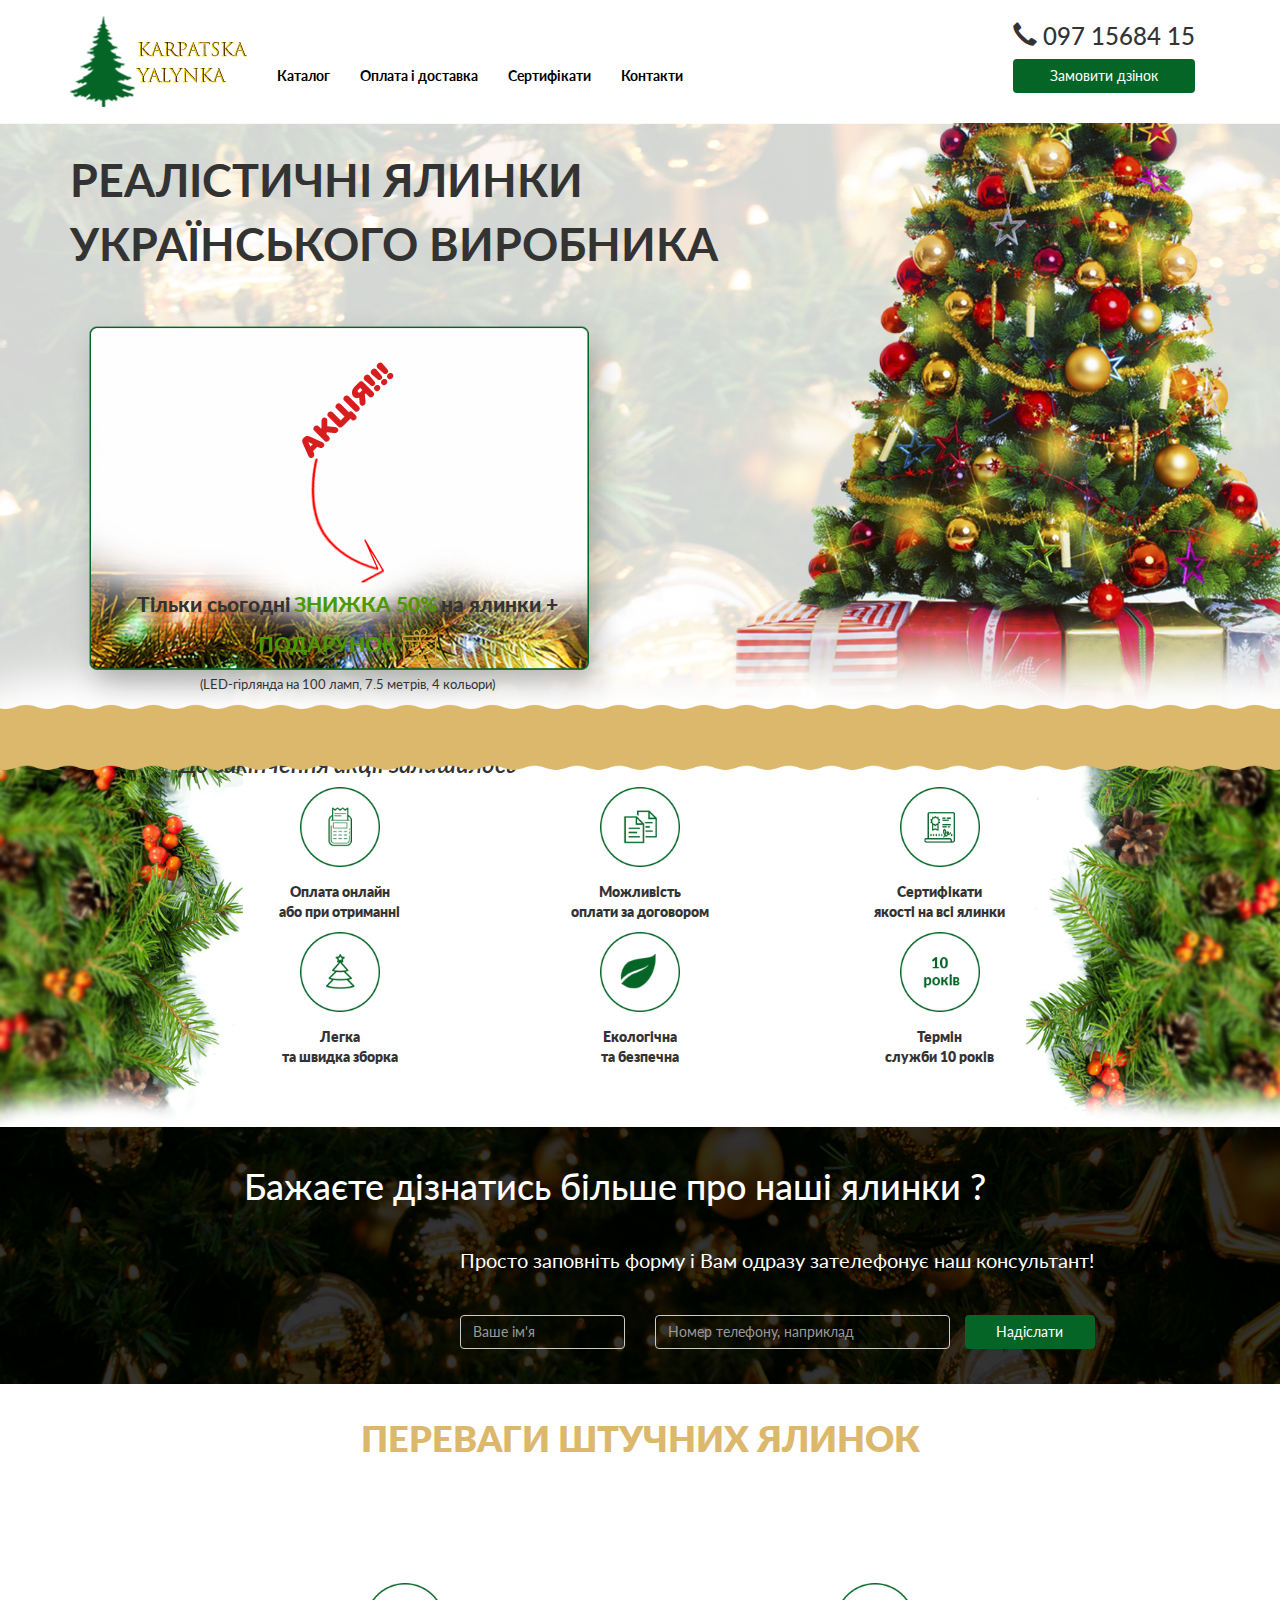
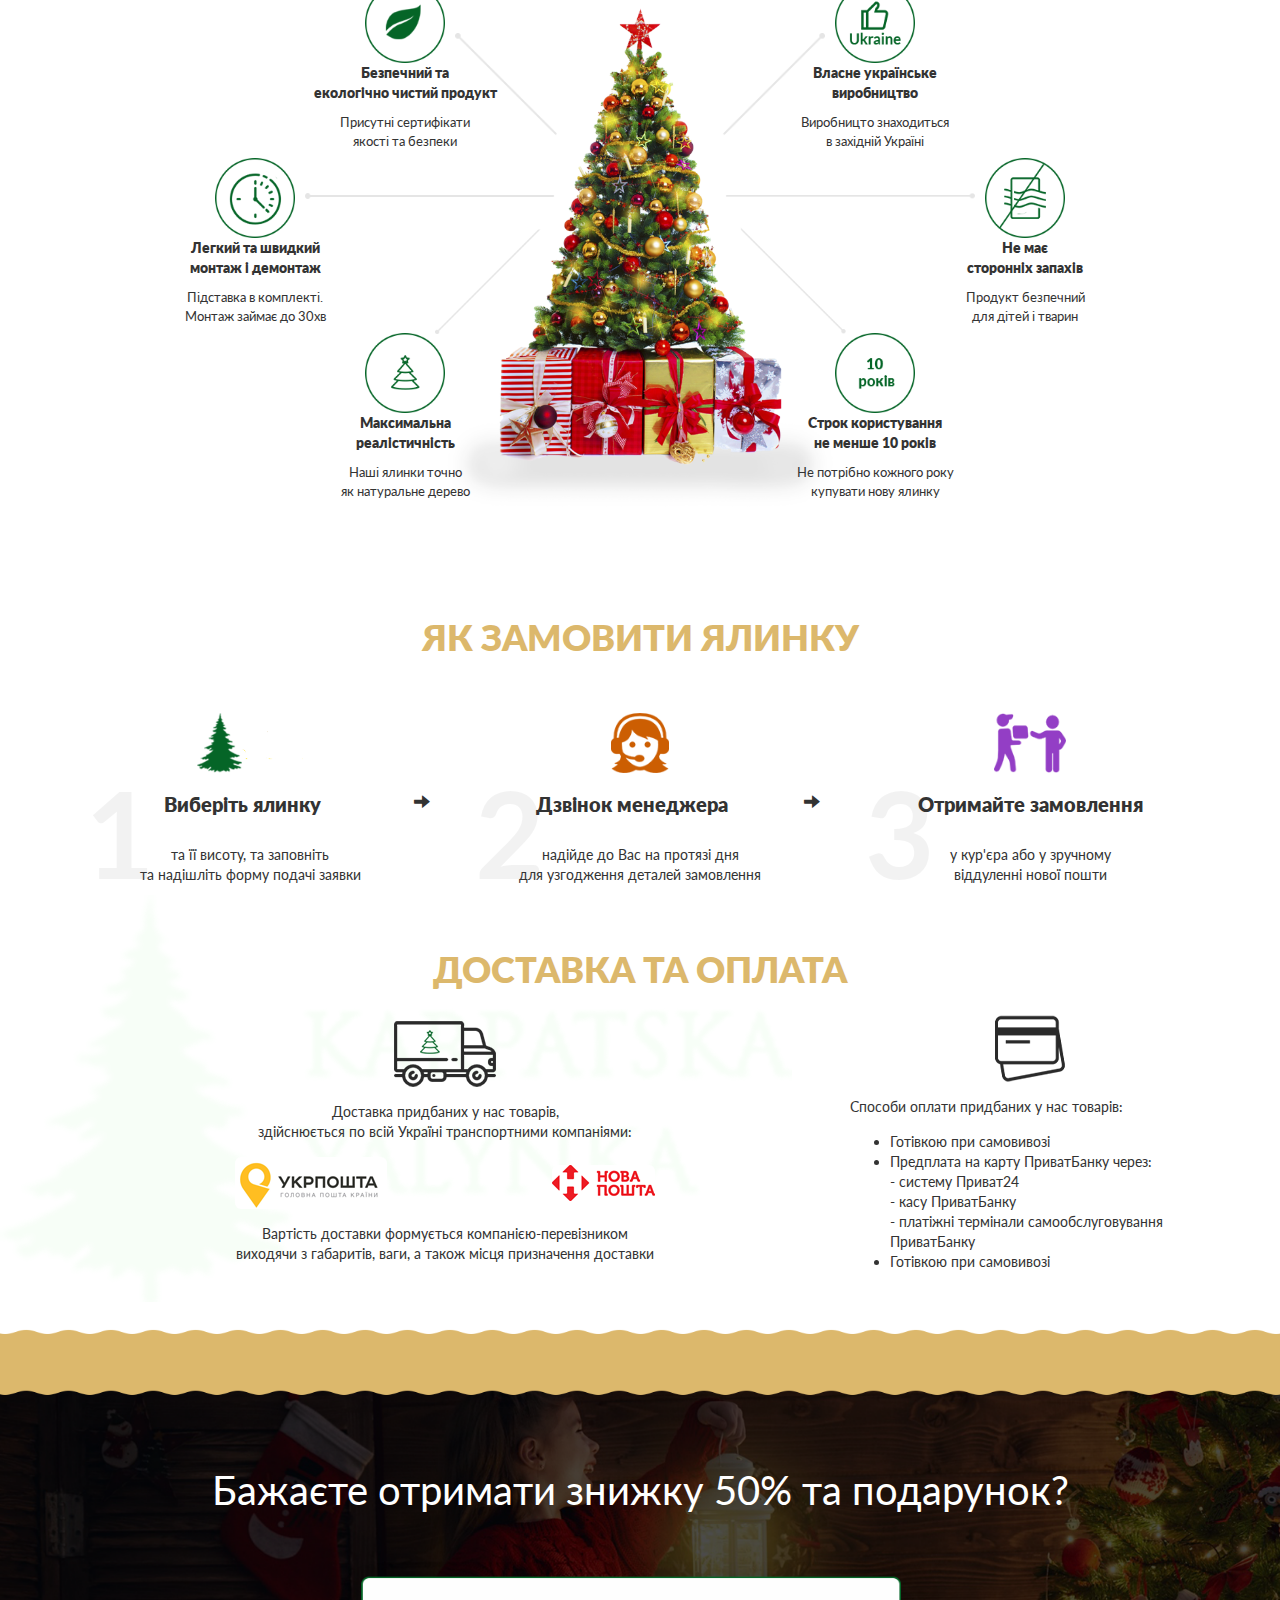
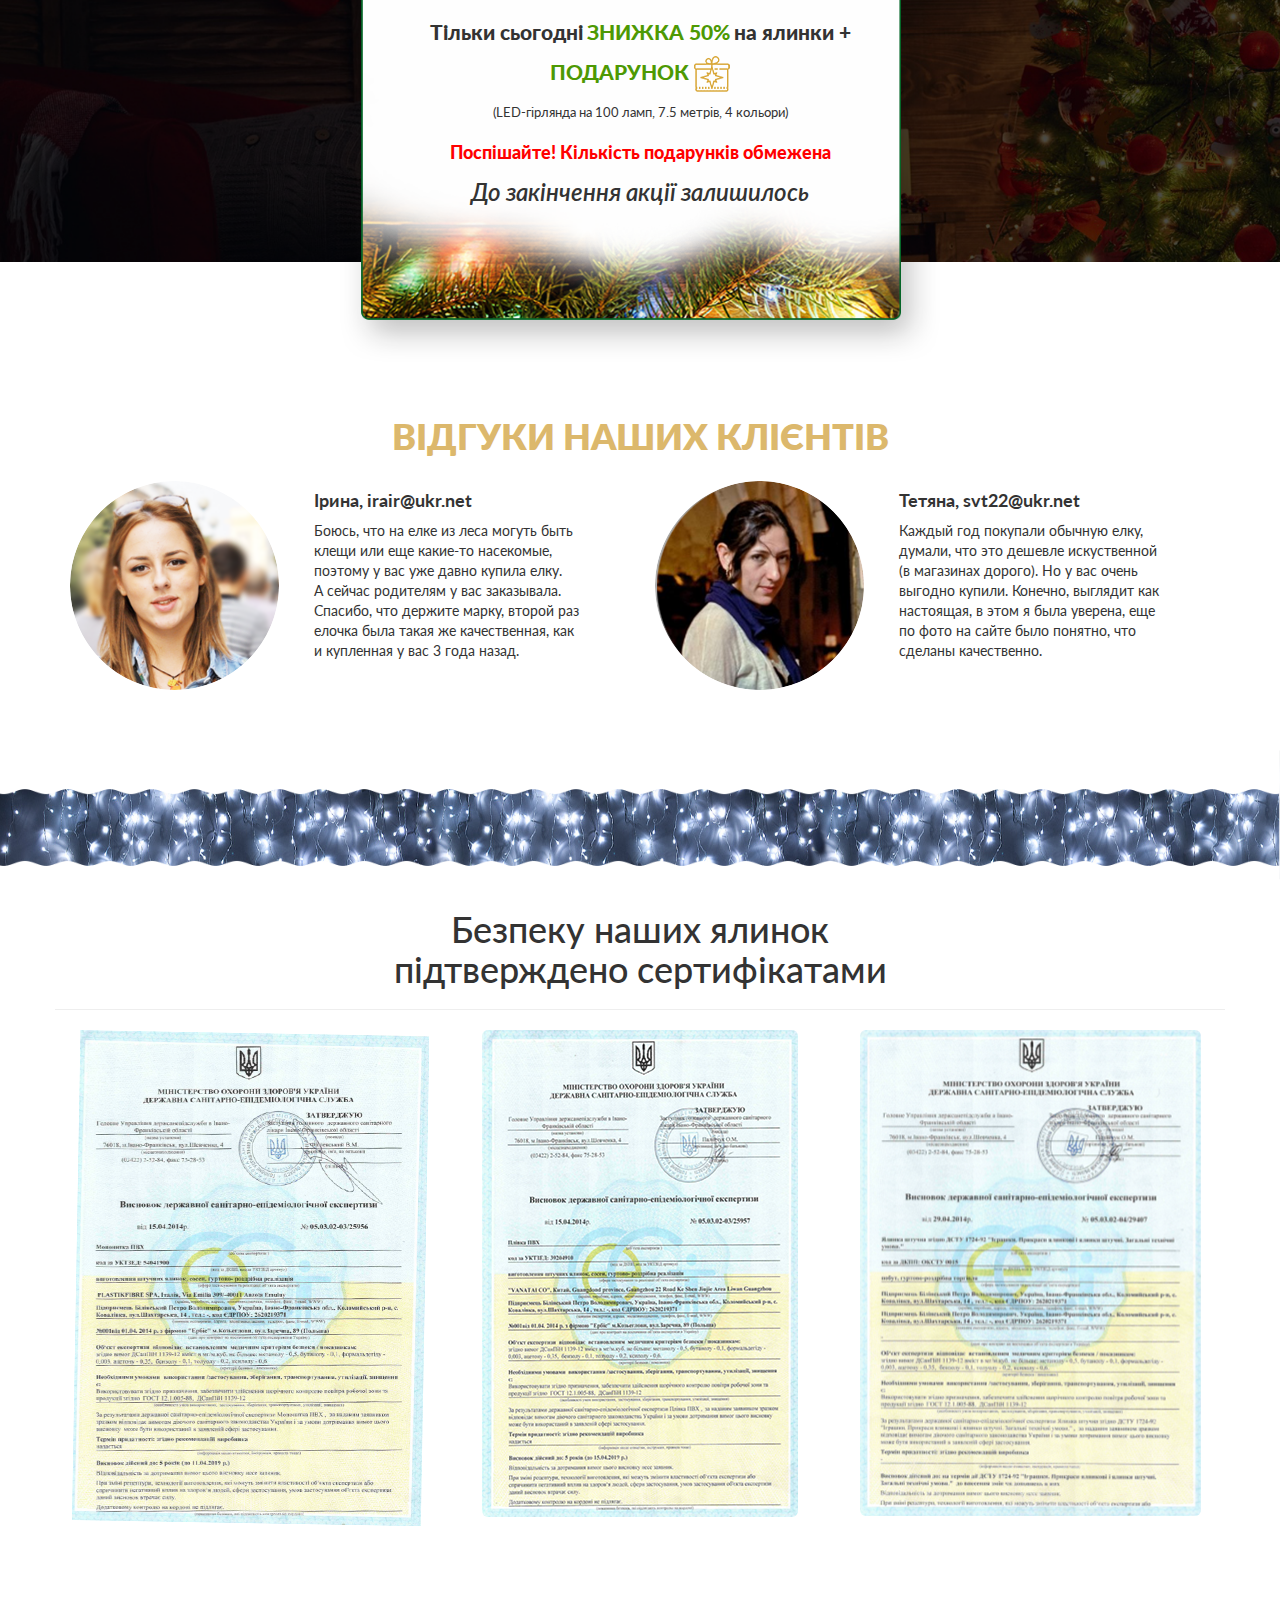
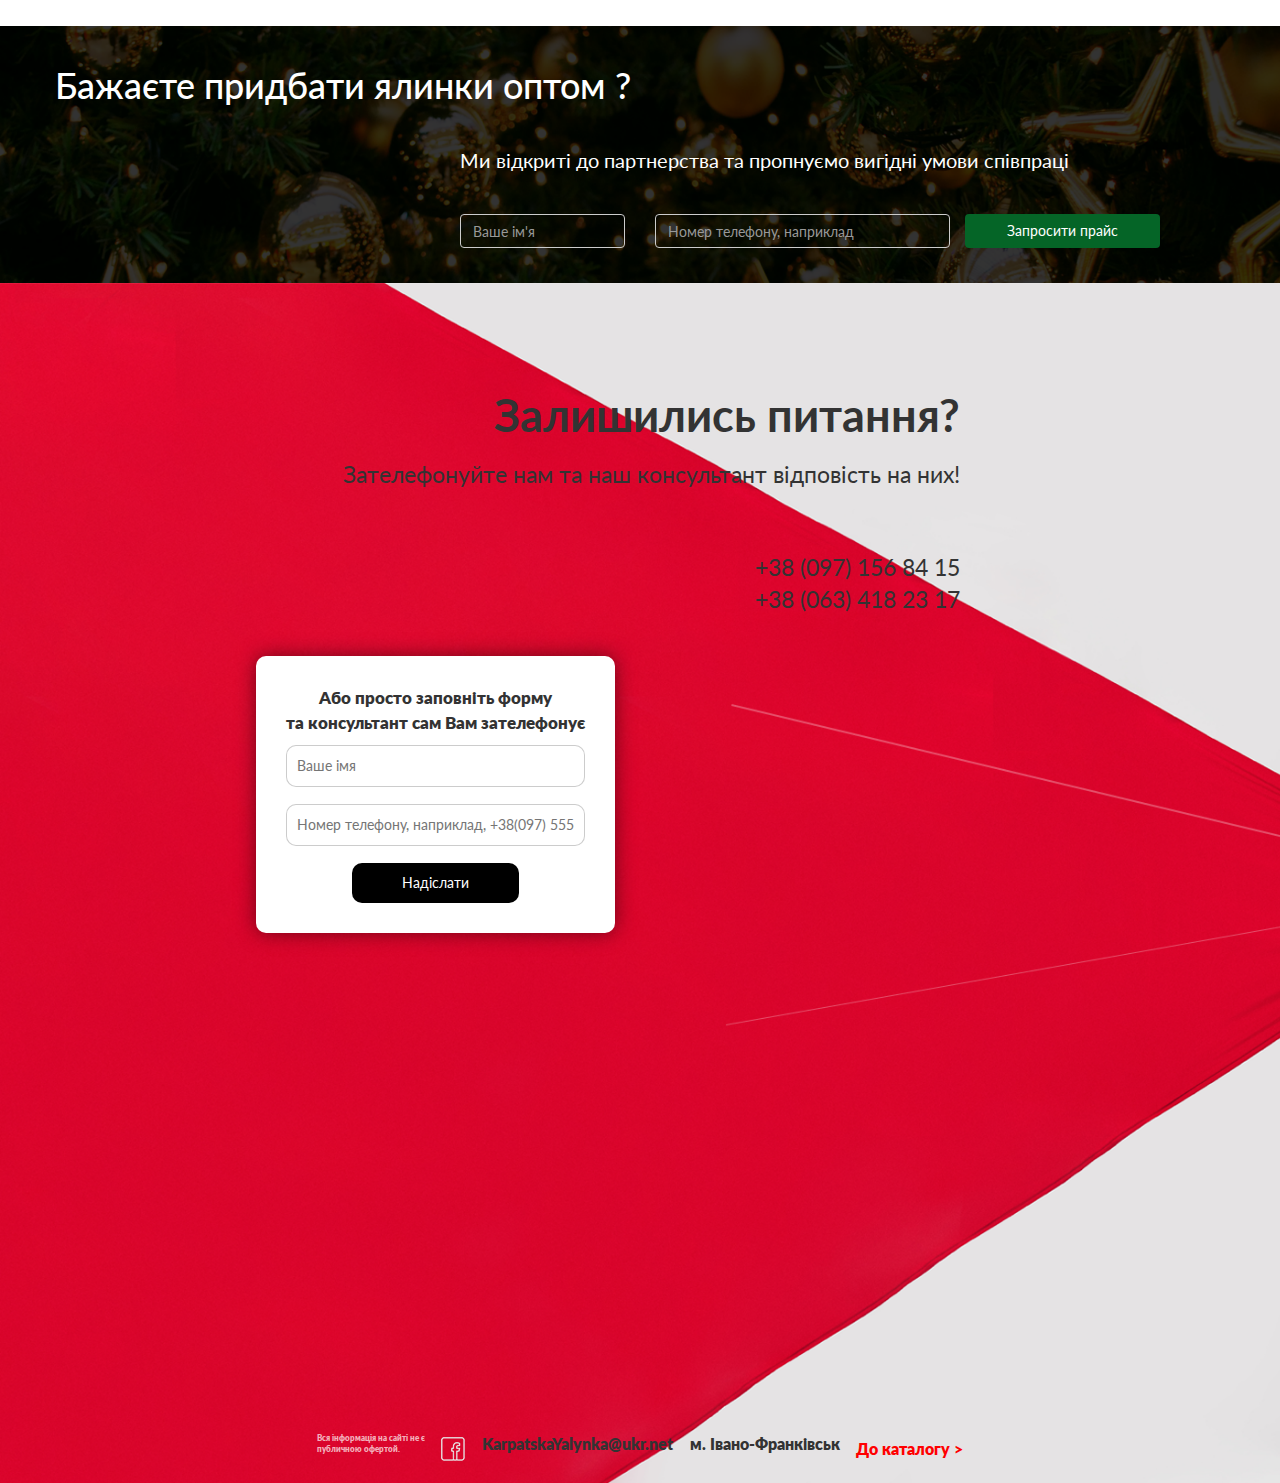
==== index.html @ 9d59d65c "added sales block" ====
<!DOCTYPE html>

<html lang="uk">
  <head>
    <meta charset="utf-8" />

    <title>Ялинки</title>
    <meta name="description" content="" />
    <meta name="author" content="" />

    <link rel="stylesheet" href="libs/bootstrap/css/bootstrap.min.css" />
    <link rel="stylesheet" href="main.css" />
    <link rel="stylesheet" href="fonts/lato.css" />
  </head>

  <style></style>

  <body>
    <nav class="navbar" id="header">
      <div class="container">
        <div class="navbar-header">
          <button
            type="button"
            class="navbar-toggle collapsed"
            data-toggle="collapse"
            data-target="#navbar"
            aria-expanded="false"
            aria-controls="navbar"
          >
            <span class="sr-only">Toggle navigation</span>
            <span class="icon-bar"></span> <span class="icon-bar"></span>
            <span class="icon-bar"></span>
          </button>
          <div class="navbar-brand">
            <a href="/"> <img src="images/logo.png" alt="" /> </a>
          </div>
        </div>
        <div id="navbar" class="navbar-collapse collapse">
          <ul class="nav navbar-nav menu">
            <li><a href="#about">Каталог</a></li>
            <li><a href="#skills">Оплата і доставка</a></li>
            <li><a href="#serts">Сертифікати</a></li>
            <li><a href="#">Контакти</a></li>
          </ul>
          <ul class="nav navbar-nav navbar-right">
            <li>
              <div class="col-md-12">
                <h3 class="phone">
                  <span class="glyphicon glyphicon-earphone"></span> 097 15684
                  15
                </h3>
                <button class="btn order-call">Замовити дзінок</button>
              </div>
            </li>
          </ul>
        </div>
      </div>
    </nav>

 <section id="main">
        <div class="container">
            <div class="row">
                <div class="col-md-8">
                    <p class="title">
                        <strong>
                            РЕАЛІСТИЧНІ ЯЛИНКИ УКРАЇНСЬКОГО ВИРОБНИКА
                        </strong>
                    </p>
                </div>

                <div class="col-md-6">
                    <div class="timer-container">
                        <div class="sales_block">
                            <div class="sales_logo">
                                <img src="images/sales.png" alt="">
                            </div>
                            <div class="sales_arrow">
                                <img src="images/arrow.png" alt="">
                            </div>
                            <div class="salesText salesText_1">
                                <span>Тільки сьогодні</span>
                                <span class="green_text round_font">знижка 50%</span>
                                <span>на ялинки + </span>
                            </div>
                            <div class="salesText salesText_2">
                                <span class="green_text round_font">подарунок</span>
                                <img src="images/gift.png" alt="">
                            </div>
                            <div class="salesText salesText_3">
                                <span>(LED-гірлянда на 100 ламп, 7.5 метрів, 4 кольори)</span>

                            </div>
                            <div class="salesText salesText_4">
                                <span style="color:rgb(255,0,0)">Поспішайте! Кількість подарунків обмежена</span>

                            </div>
                            <div class="salesText salesText_5">
                                <span>До закінчення акції залишилось</span>
                                <script src="http://megatimer.ru/s/9dff547ed6820a092082477a341717ad.js"></script>
                            </div>




                        </div>


                    </div>
                </div>
            </div>
        </div>
</section>

    <section id="better">
      <hr class="wave" />
      <div class="container better-item-group">
        <div class="row">
          <div class="item col-md-4 text-center">
            <img
              src="images/better/icon1.png"
              class="advantages-list-item--icon"
              alt=""
            />
            <p class="advantages-list-item--heading">
              Оплата онлайн <br />
              або при отриманні
            </p>
          </div>
          <div class="item col-md-4 text-center">
            <img
              src="images/better/icon2.png"
              class="advantages-list-item--icon"
              alt=""
            />
            <p class="advantages-list-item--heading">
              Можливість <br />
              оплати за договором
            </p>
          </div>
          <div class="item col-md-4 text-center">
            <img
              src="images/better/icon3.png"
              class="advantages-list-item--icon"
              alt=""
            />
            <p class="advantages-list-item--heading">
              Сертифікати <br />
              якості на всі ялинки
            </p>
          </div>

          <div class="clearfix"></div>

          <div class="item col-md-4 text-center">
            <img
              src="images/better/icon4.png"
              class="advantages-list-item--icon"
              alt=""
            />
            <p class="advantages-list-item--heading">
              Легка <br />
              та швидка зборка
            </p>
          </div>
          <div class="item col-md-4 text-center">
            <img
              src="images/better/icon5.png"
              class="advantages-list-item--icon"
              alt=""
            />
            <p class="advantages-list-item--heading">
              Екологічна <br />
              та безпечна
            </p>
          </div>
          <div class="item col-md-4 text-center">
            <img
              src="images/better/icon6.png"
              class="advantages-list-item--icon"
              alt=""
            />
            <p class="advantages-list-item--heading">
              Термін <br />
              служби 10 років
            </p>
          </div>
        </div>
      </div>
      <img class="better-bg left" src="images/advantages/left.png" alt="" />
      <img class="better-bg right" src="images/advantages/right.png" alt="" />
    </section>

    <!--
      <section id="catalog">
          <div class="container">
              <h1 class="title">КАТАЛОГ ЯЛИНОК</h1>
              <div class="row">
                  <div class="col-md-4 tree-first">
                      <div class="title-container text-center">
                          <p>Казка зелена та біла</p>
                          <small>(Від 100 см до 500 см)</small>
                      </div>
                      <div class="row selections">
                          <div class="col-md-6">
                              <p>Вибрати висоту</p>
                              <select id="tree-height" class="form-control">
                                  <option>100 cм.</option>
                              </select>
                          </div>
                          <div class="col-md-6">
                              <s>470</s>
                              <p class="price">235 грн.</p>
                          </div>
                      </div>
                      <div class="trees">
                          <div class="col-md-6 text-center">
                              <img src="images/trees/1_zoom_small.png" class="img-rounded" alt="" />
                          </div>
                          <div class="col-md-6">
                              <img src="images/trees/1_white_small.png" class="img-rounded" alt="" />
                          </div>
                      </div>
                      <div class="col-md-12 text-center">
                          <button class="btn btn-orange">Замовити</button>
                      </div>
                  </div>
                  <div class="col-md-4 tree">

                  </div>
                  <div class="col-md-4 tree">

                  </div>
              </div>
          </div>
      </section>
    -->

    <section class="more">
      <div class="container">
        <div class="row">
          <h1 class="more-title">Бажаєте дізнатись більше про наші ялинки ?</h1>
          <div class="col-md-offset-4 col-md-8">
            <p class="more-form-title">
              Просто заповніть форму і Вам одразу зателефонує наш консультант!
            </p>
            <div class="row">
              <div class="form-group col-md-3">
                <input
                  type="text"
                  class="form-control"
                  placeholder="Ваше ім'я"
                  required
                />
              </div>
              <div class="form-group col-md-5">
                <input
                  type="text"
                  class="form-control"
                  placeholder="Номер телефону, наприклад"
                  required
                />
              </div>
              <button type="submit" class="btn btn-green col-md-2">
                Надіслати
              </button>
            </div>
          </div>
        </div>
      </div>
    </section>

    <!-- ADVANTAGES SECTION -->
    <section class="advantages">
      <h1 class="title-yellow">переваги штучних ялинок</h1>
      <div class="container advantages-list">
        <img
          class="advantages-tree"
          src="/images/advantages/main.png"
          alt="Tree"
        />
        <div class="arrows">
          <img
            class="advantages-arrow-1"
            src="/images/advantages/arrow1.png"
            alt=""
          />
          <img
            class="advantages-arrow-2"
            src="/images/advantages/arrow2.png"
            alt=""
          />
          <img
            class="advantages-arrow-3"
            src="/images/advantages/arrow3.png"
            alt=""
          />
          <img
            class="advantages-arrow-4"
            src="/images/advantages/arrow1.png"
            alt=""
          />
          <img
            class="advantages-arrow-5"
            src="/images/advantages/arrow2.png"
            alt=""
          />
          <img
            class="advantages-arrow-6"
            src="/images/advantages/arrow3.png"
            alt=""
          />
        </div>

        <div class="advantages-list-item advantages-safety">
          <img
            class="advantages-list-item--icon"
            src="/images/advantages/icon1.png"
            alt="Safety"
          />
          <p class="advantages-list-item--heading">
            Безпечний та <br />
            екологічно чистий продукт
          </p>
          <p class="advantages-list-item--text">
            Присутні сертифікати <br />
            якості та безпеки
          </p>
        </div>

        <div class="advantages-list-item advantages-speed">
          <img
            class="advantages-list-item--icon"
            src="/images/advantages/icon2.png"
            alt="Speed"
          />
          <p class="advantages-list-item--heading">
            Легкий та швидкий <br />
            монтаж і демонтаж
          </p>
          <p class="advantages-list-item--text">
            Підставка в комплекті. <br />
            Монтаж займає до 30хв
          </p>
        </div>

        <div class="advantages-list-item advantages-realism">
          <img
            class="advantages-list-item--icon"
            src="/images/advantages/icon3.png"
            alt="Realism"
          />
          <p class="advantages-list-item--heading">
            Максимальна <br />
            реалістичність
          </p>
          <p class="advantages-list-item--text">
            Наші ялинки точно <br />
            як натуральне дерево
          </p>
        </div>

        <div class="advantages-list-item advantages-ukraine">
          <img
            class="advantages-list-item--icon"
            src="/images/advantages/icons4.png"
            alt="In Ukraine"
          />
          <p class="advantages-list-item--heading">
            Власне українське <br />
            виробництво
          </p>
          <p class="advantages-list-item--text">
            Виробницто знаходиться <br />
            в західній Україні
          </p>
        </div>

        <div class="advantages-list-item advantages-no-smells">
          <img
            class="advantages-list-item--icon"
            src="/images/advantages/icon5 копия 3.png"
            alt="No smells"
          />
          <p class="advantages-list-item--heading">
            Не має <br />
            сторонніх запахів
          </p>
          <p class="advantages-list-item--text">
            Продукт безпечний <br />
            для дітей і тварин
          </p>
        </div>

        <div class="advantages-list-item advantages-10-years">
          <img
            class="advantages-list-item--icon"
            src="/images/advantages/10.png"
            alt="10 years guarantee"
          />
          <p class="advantages-list-item--heading">
            Строк користування <br />
            не менше 10 років
          </p>
          <p class="advantages-list-item--text">
            Не потрібно кожного року <br />
            купувати нову ялинку
          </p>
        </div>
      </div>
    </section>

    <section id="order">
      <div class="container">
        <div class="row">
          <h1 class="title-yellow">ЯК ЗАМОВИТИ ЯЛИНКУ</h1>
          <div class="col-xs-4 text-center order-item">
            <img src="images/order/1.png" class="order-image" alt="" />
            <h3 class="order-item--header">
              Виберіть ялинку
              <span class="glyphicon glyphicon-arrow-right hidden-xs"></span>
            </h3>
            <p class="order-item--text">
              та її висоту, та заповніть <br />
              та надішліть форму подачі заявки
            </p>
            <p class="order-item--number">1</p>
          </div>
          <div class="col-xs-4 text-center order-item">
            <img src="images/order/2.png" class="order-image" alt="" />
            <h3 class="order-item--header">
              Дзвінок менеджера
              <span class="glyphicon glyphicon-arrow-right hidden-xs"></span>
            </h3>
            <p class="order-item--text">
              надійде до Вас на протязі дня <br />
              для узгодження деталей замовлення
            </p>
            <p class="order-item--number">2</p>
          </div>
          <div class="col-xs-4 text-center order-item">
            <img src="images/order/3.png" class="order-image" alt="" />
            <h3 class="order-item--header">Отримайте замовлення</h3>
            <p class="order-item--text">
              у кур'єра або у зручному <br />
              віддуленні нової пошти
            </p>
            <p class="order-item--number">3</p>
          </div>
        </div>
      </div>
    </section>

    <section id="paid">
      <div class="container">
        <div class="row">
          <h1 class="title-yellow">Доставка та оплата</h1>
          <div class="col-md-8 text-center">
            <img src="images/paid/1.png" class="img-rounded" alt="" />
            <p>
              Доставка придбаних у нас товарів, <br />
              здійснюється по всій Україні транспортними компаніями:
            </p>

            <div class="delivery-logos">
              <img src="images/paid/ukrpochta.png" class="img-rounded" alt="" />
              <img src="images/paid/np.png" class="img-rounded" alt="" />
            </div>

            <div class="clearfix"></div>

            <p>
              Вартість доставки формується компанією-перевізником <br />
              виходячи з габаритів, ваги, а також місця призначення доставки
            </p>
          </div>
          <div class="col-md-4">
            <div class="text-center">
              <img src="images/paid/card.png" class="img-rounded" alt="" />
            </div>
            <p>Способи оплати придбаних у нас товарів:</p>
            <ul>
              <li>Готівкою при самовивозі</li>
              <li>
                Предплата на карту ПриватБанку через: <br />
                - систему Приват24 <br />
                - касу ПриватБанку <br />
                - платіжні термінали самообслуговування ПриватБанку
              </li>
              <li>Готівкою при самовивозі</li>
            </ul>
          </div>
        </div>
      </div>
    </section>

    <section class="discount">
      <hr class="wave" />
      <p class="discount-title">Бажаєте отримати знижку 50% та подарунок?</p>
      <div class="discount-container">
        <div class="timer-container">
          <div class="sales_block">
            <div class="salesText salesText_1">
              <span>Тільки сьогодні</span>
              <span class="green_text">знижка 50%</span>
              <span>на ялинки + </span>
            </div>
            <div class="salesText salesText_2">
              <span class="green_text">подарунок</span>
              <img src="images/gift.png" alt="" />
            </div>
            <div class="salesText salesText_3">
              <span>(LED-гірлянда на 100 ламп, 7.5 метрів, 4 кольори)</span>
            </div>
            <div class="salesText salesText_4">
              <span style="color:rgb(255,0,0)"
                >Поспішайте! Кількість подарунків обмежена</span
              >
            </div>
            <div class="salesText salesText_5">
              <span>До закінчення акції залишилось</span>
            </div>
          </div>
        </div>
      </div>
    </section>

    <section id="reviews">
      <div class="container">
        <div class="row">
          <h1 class="title-yellow">ВІДГУКИ НАШИХ КЛІЄНТІВ</h1>
          <div class="col-md-6">
            <div class="row">
              <div class="col-md-5">
                <img src="images/reviews/1.png" class="img-circle" alt="" />
              </div>
              <div class="col-md-7">
                <h4><b>Ірина, irair@ukr.net</b></h4>
                <p>
                  Боюсь, что на елке из леса могуть быть<br />
                  клещи или еще какие-то насекомые,<br />
                  поэтому у вас уже давно купила елку.<br />
                  А сейчас родителям у вас заказывала.<br />
                  Спасибо, что держите марку, второй раз<br />
                  елочка была такая же качественная, как<br />
                  и купленная у вас 3 года назад.
                </p>
              </div>
            </div>
          </div>
          <div class="col-md-6">
            <div class="row">
              <div class="col-md-5">
                <img src="images/reviews/2.png" class="img-circle" alt="" />
              </div>
              <div class="col-md-7">
                <h4><b>Тетяна, svt22@ukr.net</b></h4>
                <p>
                  Каждый год покупали обычную елку,<br />
                  думали, что это дешевле искуственной<br />
                  (в магазинах дорого). Но у вас очень<br />
                  выгодно купили. Конечно, выглядит как <br />
                  настоящая, в этом я была уверена, еще<br />
                  по фото на сайте было понятно, что <br />
                  сделаны качественно.
                </p>
              </div>
            </div>
          </div>
        </div>
      </div>
    </section>

    <section id="certificates">
      <hr class="wave latest" />
      <div class="container">
        <div class="row">
          <h1 class="text-center">
            Безпеку наших ялинок <br />
            підтверждено сертифікатами
          </h1>
          <hr />
          <div class="col-md-4 text-center">
            <img src="images/certificates/1.png" class="img-rounded" alt="" />
          </div>
          <div class="col-md-4 text-center">
            <img src="images/certificates/2.png" class="img-rounded" alt="" />
          </div>
          <div class="col-md-4 text-center">
            <img src="images/certificates/3.png" class="img-rounded" alt="" />
          </div>
        </div>
      </div>
    </section>

    <section class="more">
      <div class="container">
        <div class="row">
          <h1>Бажаєте придбати ялинки оптом ?</h1>
          <div class="col-md-offset-4 col-md-8">
            <p class="more-form-title">
              Ми відкриті до партнерства та пропнуємо вигідні умови співпраці
            </p>
            <div class="row">
              <div class="form-group col-md-3">
                <input
                  type="text"
                  class="form-control"
                  placeholder="Ваше ім'я"
                  required
                />
              </div>
              <div class="form-group col-md-5">
                <input
                  type="text"
                  class="form-control"
                  placeholder="Номер телефону, наприклад"
                  required
                />
              </div>
              <button type="submit" class="btn btn-green col-md-3">
                Запросити прайс
              </button>
            </div>
          </div>
        </div>
      </div>
    </section>

    <section id="footer">
      <div class="footer-help">
        <p class="footer-help--title">Залишились питання?</p>
        <p class="footer-help--subtitle">
          Зателефонуйте нам та наш консультант відповість на них!
        </p>
        <p class="footer-help--number">
          +38 (097) 156 84 15<br />
          +38 (063) 418 23 17
        </p>
      </div>
      <form class="contact-form">
        <p class="contact-form--title">
          Або просто заповніть форму<br />
          та консультант сам Вам зателефонує
        </p>
        <input
          type="text"
          placeholder="Ваше імя"
          id="contact-name"
          class="contact-form--input"
        />
        <input
          type="text"
					id="contact-phone"
					placeholder="Номер телефону, наприклад, +38(097) 555 22 33"
          class="contact-form--input"
        />
        <div class="mx-auto">
          <input
            type="submit"
            value="Надіслати"
            class="contact-form--submit mx-auto"
          />
        </div>
      </form>

      <div class="footer-info">
        <p class="footer-copyright">
          Вся інформація на сайті не є <br />
          публичною офертой. <br />
				</p>
				<img src="images/footer/icons8-facebook-50.png" alt="" srcset="">
        <p class="footer-text">KarpatskaYalynka@ukr.net</p>
        <p class="footer-text">м. Івано-Франківськ</p>
        <a class="footer-text to-catalog" href="#"> До каталогу ></a>
      </div>
    </section>

    <script src="libs/jquery-3.3.1.min.js"></script>
    <script src="libs/bootstrap/js/bootstrap.min.js"></script>
  </body>
</html>
---- main.css ----
body {
  font-family: Lato;
}

/* header */
#header {
  margin-bottom: 0;
}

#header .nav.menu {
  padding-top: 50px;
}

#header .nav li a {
  color: #000000;
  font-weight: bold;
}
#header .nav > li > a:focus,
#header .nav > li > a:hover {
  background-color: transparent;
  color: #056527;
}

#header .btn.order-call {
  width: 100%;
  background-color: #056527;
  color: #fff;
}

#header .navbar-brand {
  height: 100%;
}

#header .navbar-brand img {
  height: 100%;
}

#header .navbar-toggle .icon-bar {
  background-color: #056527;
}

/* main section */
#main {
  /* height: 500px; */
  background-image: url(images/banner.png);
  background-size: cover;
  margin-bottom: 25px;
}

#main .title {
  font-size: 4.5rem;
  padding: 25px 0px;
}
.timer-container {
  background-image: url(images/novyy-god-yolka-girlyandy-raznocvetnye.png);
  background-repeat: no-repeat;
  height: 400px;
  background-size: 100% 100%;
}

.timer-container {
  padding-top: 50px;
}

.sales_block {
  text-align: center;
}

.green_text {
  color: rgb(77, 153, 3);
  text-transform: uppercase;
}

.salesText span {
  line-height: 40px;
  text-align: center;
  align-items: center;
  font-family: "lato";
}

.salesText_1 span {
  font-size: 21px;
  font-weight: 800;
}

.salesText_2 {
  font-size: 21px;
  font-weight: 800;
}

.salesText_3 {
  font-size: 13px;
  font-weight: 400;
}

.salesText_4 {
  font-size: 18px;
  font-weight: 800;
}

.salesText_5 {
  font-size: 24px;
  font-weight: 600;
  font-style: italic;
}

#better {
  padding: 50px 0;
  position: relative;
}

.better-item-group {
  padding: 0 150px;
}

@media (max-width: 1199.98px) {
  .better-bg {
    display: none;
  }
}

@media (min-width: 1200px) {
  .better-bg {
    position: absolute;
    top: 0;
    z-index: -1000;
    height: 100%;
  }
  .better-bg.left {
    left: 0;
  }
  .better-bg.right {
    right: 0;
  }
}

#better .item {
  padding: 0 15px;
}
#better .item p {
  margin-top: 15px;
}
/* TODO LEFT AND RIGHT CHRISTMAS TREE*/
/*#better:before {*/
/*content: '';*/
/*position: absolute;*/
/*width: 100%;*/
/*max-width: 25%;*/
/*display: block;*/
/*height: 100%;*/
/*background-image: url(images/better/left.png);*/
/*background-repeat: no-repeat;*/
/*background-size: contain;*/
/*left: 0;*/
/*}*/
/*#better:after {*/
/*content: '';*/
/*position: absolute;*/
/*width: 100%;*/
/*right: 0;*/
/*max-width: 25%;*/
/*display: block;*/
/*height: 100%;*/
/*background-image: url(images/better/right.png);*/
/*background-repeat: no-repeat;*/
/*background-size: contain;*/
/*}

    #catalog h1.title {
        color: #dcb86c;
        font-weight: 900;
        text-align: center;
        padding: 15px 0;
    }

    #catalog .tree-first {
        background-color: #056527;
        color: #fff;
        margin: 15px 0;
    }
    #catalog .tree-first .title-container {
        padding: 20px 0;
        border-bottom: 1px solid white;
    }

    #catalog .tree-first .title-container p {
        font-weight: 600;
    }

    #catalog .tree-first .selections {
        padding: 15px 0;
        font-weight: 600;
    }

    #catalog .tree-first .selections s {
        color: #c9c7c7;
    }
    #catalog .tree-first .selections .price {
        padding-left: 15px;
        padding-top: 10px;
    }
    #catalog .tree-first .btn.btn-orange {
        background: #ff6a1c;
        margin: 15px 0;
        width: 50%;
    }
    #catalog .tree-first .btn.btn-orange:hover {
        color: #fff;
    }
    */

/* more section */

.more {
  padding: 20px 0;
  background-image: url(images/more_banner.png);
  background-repeat: no-repeat;
  background-size: 100% 100%;
  color: #fff;
}
.more input {
  background: transparent;
}

.more-title {
  padding-right: 50px;
  text-align: center;
}

.more-form-title {
  font-size: 20px;
  padding: 30px 0;
}

/* order */
#order img {
  max-height: 100px;
}

#order span.glyphicon {
  font-size: 16px;
  float: right;
}

.order-image {
  height: 60px;
}

.order-item {
  padding-top: 30px;
  position: relative;
}
.order-item--header {
  font-weight: 900;
  font-size: 20px;
}

.order-item--text {
  padding-top: 20px;
  font-size: 14px;
}

.order-item--number {
  z-index: -1000;
  position: absolute;
  top: 65px;
  left: 30px;
  font-weight: 700;
  font-size: 120px;
  color: rgba(0, 0, 0, 0.05);
}

/* paid */
#paid {
  padding: 20px 0;
  background-image: url(images/paid/logo_big.png);
  background-repeat: no-repeat;
  background-size: contain;
  margin-bottom: 60px;
}

#paid p {
  margin: 15px 0;
}

.delivery-logos {
  display: flex;
  align-items: center;
  justify-content: space-evenly;
}

/* DISCOUNT SECTION */
.discount {
  background-image: url(images/discount/bg.png);
  background-size: cover;
  height: 500px;
  position: relative;
}

.discount-title {
  font-size: 40px;
  color: white;
  text-align: center;
  padding-top: 100px;
}

.discount-container {
  position: absolute;
  top: 40%;
  left: 50%;
  transform: translateX(-50%);
  width: 600px;
}

/* REVIEWS SECTION */
#reviews {
  padding-top: 120px;
  padding-bottom: 100px;
}

/* CERTIFICATES SECTION */
#certificates {
  padding: 100px 0;
  position: relative;
}

.wave.latest {
  background-image: url(images/reviews/ligths.png);
  height: 130px;
}

/* FOOTER SECTION */
#footer {
  height: 100vh;
  background-image: url(images/santa.png);
	background-size: cover;
	height: 1200px;
}

.footer-help {
  padding-top: 100px;
  padding-right: 25vw;
  text-align: right;
}

.footer-help--title {
  font-weight: 700;
  font-size: 45px;
}

.footer-help--subtitle {
  font-weight: 400;
  font-size: 23px;
}

.footer-help--number {
  padding-top: 50px;
  font-weight: 400;
  font-size: 23px;
}

.contact-form {
  background-color: white;
  margin-left: 20%;
  margin-top: 30px;
  padding: 30px;
  display: inline-block;
	border-radius: 10px;
	box-shadow: 0 0 20px rgba(0,0,0,0.5);
}

.contact-form--title {
  font-weight: 900;
  font-size: 17px;
  text-align: center;
}

.contact-form--input {
	display: block;
	padding: 10px;
	border: 1px solid rgba(0, 0, 0, 0.2);
	border-radius: 10px;
	width: 100%;
	margin-bottom: 17px;
}

.contact-form--submit {
	background-color: black;
	border: none;
	border-radius: 10px;
	padding: 10px 50px;
	color: white;
	display: block;
	margin: 0 auto;
}

.footer-info {
	margin-top: 400px;
	padding: 100px 300px 0 300px;
	display: flex;
	flex-direction: row;
	align-items: center;
	justify-content: space-evenly;
}

.footer-copyright {
	font-weight: 900;
	font-size: 8px;
	color: rgba(255, 255, 255, 0.7);
}

.footer-text {
	font-weight: 900;
	font-size: 16px;
}

.to-catalog {
	color: red;
}

/* global */
.btn-green {
  background-color: #056527;
  color: #fff;
}
.btn-green:hover {
  color: #fff;
}
h1.title-yellow {
  color: #dcb86c;
  font-weight: 900;
  text-align: center;
  padding: 15px 0;
  text-transform: uppercase;
}

.wave {
  position: absolute;
  top: -60px;
  height: 80px;
  width: 100%;
  background-image: url(images/volna.png);
  background-size: 100% 100%;
  border-top: 0;
}

.advantages-list {
  height: 700px;
  position: relative;
}

.advantages-tree {
  height: 500px;
  position: absolute;
  left: 50%;
  top: 50%;
  transform: translate(-50%, -45%);
}

.advantages-list-item {
  position: absolute;
  display: flex;
  flex-direction: column;
  align-items: center;
  justify-content: center;
  width: 200px;
}

.advantages-list-item--icon {
  width: 80px;
}

.advantages-list-item--heading {
  font-family: Lato;
  font-weight: 900;
  text-align: center;
}

.advantages-list-item--text {
  font-family: Lato;
  font-size: 13px;
  text-align: center;
}

@media (max-width: 1199.98px) {
  .advantages-arrow-1,
  .advantages-arrow-2,
  .advantages-arrow-3,
  .advantages-arrow-4,
  .advantages-arrow-5,
  .advantages-arrow-6,
  .advantages-tree {
    display: none;
  }
  .advantages-safety {
    left: 15vw;
    top: 100px;
  }

  .advantages-speed {
    left: 15vw;
    top: 275px;
  }

  .advantages-realism {
    left: 15vw;
    top: 450px;
  }

  .advantages-ukraine {
    right: 15vw;
    top: 100px;
  }

  .advantages-no-smells {
    right: 15vw;
    top: 275px;
  }

  .advantages-10-years {
    right: 15vw;
    top: 450px;
  }
}
@media (min-width: 1200px) {
  .advantages-arrow-1 {
    position: absolute;
    left: 400px;
    top: 150px;
    width: 150px;
  }
  .advantages-arrow-2 {
    position: absolute;
    left: 250px;
    top: 310px;
    width: 250px;
  }
  .advantages-arrow-3 {
    position: absolute;
    left: 380px;
    top: 300px;
    width: 150px;
  }
  .advantages-arrow-4 {
    position: absolute;
    right: 400px;
    top: 150px;
    width: 150px;
    transform: rotate(90deg);
  }
  .advantages-arrow-5 {
    position: absolute;
    right: 250px;
    top: 310px;
    width: 250px;
    transform: rotate(180deg);
  }
  .advantages-arrow-6 {
    position: absolute;
    right: 380px;
    top: 300px;
    width: 150px;
    transform: rotate(270deg);
  }
  .advantages-safety {
    left: 250px;
    top: 100px;
  }

  .advantages-speed {
    left: 100px;
    top: 275px;
  }

  .advantages-realism {
    left: 250px;
    top: 450px;
  }

  .advantages-ukraine {
    right: 250px;
    top: 100px;
  }

  .advantages-no-smells {
    right: 100px;
    top: 275px;
  }

  .advantages-10-years {
    right: 250px;
    top: 450px;
  }
}
---- fonts/lato.css ----
@font-face {
    font-family: 'Lato';
    src: local('Lato Hairline'), local('Lato-Hairline'), url('latohairline.woff2') format('woff2'), url('latohairline.woff') format('woff'), url('latohairline.ttf') format('truetype');
    font-weight: 100;
    font-style: normal;
}
@font-face {
    font-family: 'Lato';
    src: local('Lato Hairline Italic'), local('Lato-HairlineItalic'), url('latohairlineitalic.woff2') format('woff2'), url('latohairlineitalic.woff') format('woff'), url('latohairlineitalic.ttf') format('truetype');
    font-weight: 100;
    font-style: italic;
}
@font-face {
    font-family: 'Lato';
    src: local('Lato Thin'), local('Lato-Thin'), url('latothin.woff2') format('woff2'), url('latothin.woff') format('woff'), url('latothin.ttf') format('truetype');
    font-weight: 200;
    font-style: normal;
}
@font-face {
    font-family: 'Lato';
    src: local('Lato Thin Italic'), local('Lato-ThinItalic'), url('latothinitalic.woff2') format('woff2'), url('latothinitalic.woff') format('woff'), url('latothinitalic.ttf') format('truetype');
    font-weight: 200;
    font-style: italic;
}
@font-face {
    font-family: 'Lato';
    src: local('Lato Light'), local('Lato-Light'), url('latolight.woff2') format('woff2'), url('latolight.woff') format('woff'), url('latolight.ttf') format('truetype');
    font-weight: 300;
    font-style: normal;
}
@font-face {
    font-family: 'Lato';
    src: local('Lato Light Italic'), local('Lato-LightItalic'), url('latolightitalic.woff2') format('woff2'), url('latolightitalic.woff') format('woff'), url('latolightitalic.ttf') format('truetype');
    font-weight: 300;
    font-style: italic;
}
@font-face {
    font-family: 'Lato';
    src: local('Lato Regular'), local('Lato-Regular'), url('latoregular.woff2') format('woff2'), url('latoregular.woff') format('woff'), url('latoregular.ttf') format('truetype');
    font-weight: 400;
    font-style: normal;
}
@font-face {
    font-family: 'Lato';
    src: local('Lato Italic'), local('Lato-Italic'), url('latoitalic.woff2') format('woff2'), url('latoitalic.woff') format('woff'), url('latoitalic.ttf') format('truetype');
    font-weight: 400;
    font-style: italic;
}
@font-face {
    font-family: 'Lato';
    src: local('Lato Medium'), local('Lato-Medium'), url('latomedium.woff2') format('woff2'), url('latomedium.woff') format('woff'), url('latomedium.ttf') format('truetype');
    font-weight: 500;
    font-style: normal;
}
@font-face {
    font-family: 'Lato';
    src: local('Lato Medium Italic'), local('Lato-MediumItalic'), url('latomediumitalic.woff2') format('woff2'), url('latomediumitalic.woff') format('woff'), url('latomediumitalic.ttf') format('truetype');
    font-weight: 500;
    font-style: italic;
}
@font-face {
    font-family: 'Lato';
    src: local('Lato Semibold'), local('Lato-Semibold'), url('latosemibold.woff2') format('woff2'), url('latosemibold.woff') format('woff'), url('latosemibold.ttf') format('truetype');
    font-weight: 600;
    font-style: normal;
}
@font-face {
    font-family: 'Lato';
    src: local('Lato Semibold Italic'), local('Lato-SemiboldItalic'), url('latosemibolditalic.woff2') format('woff2'), url('latosemibolditalic.woff') format('woff'), url('latosemibolditalic.ttf') format('truetype');
    font-weight: 600;
    font-style: italic;
}
@font-face {
    font-family: 'Lato';
    src: local('Lato Bold'), local('Lato-Bold'), url('latobold.woff2') format('woff2'), url('latobold.woff') format('woff'), url('latobold.ttf') format('truetype');
    font-weight: 700;
    font-style: normal;
}
@font-face {
    font-family: 'Lato';
    src: local('Lato Bold Italic'), local('Lato-BoldItalic'), url('latobolditalic.woff2') format('woff2'), url('latobolditalic.woff') format('woff'), url('latobolditalic.ttf') format('truetype');
    font-weight: 700;
    font-style: italic;
}
@font-face {
    font-family: 'Lato';
    src: local('Lato Heavy'), local('Lato-Heavy'), url('latoheavy.woff2') format('woff2'), url('latoheavy.woff') format('woff'), url('latoheavy.ttf') format('truetype');
    font-weight: 800;
    font-style: normal;
}
@font-face {
    font-family: 'Lato';
    src: local('Lato Heavy Italic'), local('Lato-HeavyItalic'), url('latoheavyitalic.woff2') format('woff2'), url('latoheavyitalic.woff') format('woff'), url('latoheavyitalic.ttf') format('truetype');
    font-weight: 800;
    font-style: italic;
}
@font-face {
    font-family: 'Lato';
    src: local('Lato Black'), local('Lato-Black'), url('latoblack.woff2') format('woff2'), url('latoblack.woff') format('woff'), url('latoblack.ttf') format('truetype');
    font-weight: 900;
    font-style: normal;
}
@font-face {
    font-family: 'Lato';
    src: local('Lato Black Italic'), local('Lato-BlackItalic'), url('latoblackitalic.woff2') format('woff2'), url('latoblackitalic.woff') format('woff'), url('latoblackitalic.ttf') format('truetype');
    font-weight: 900;
    font-style: italic;
}
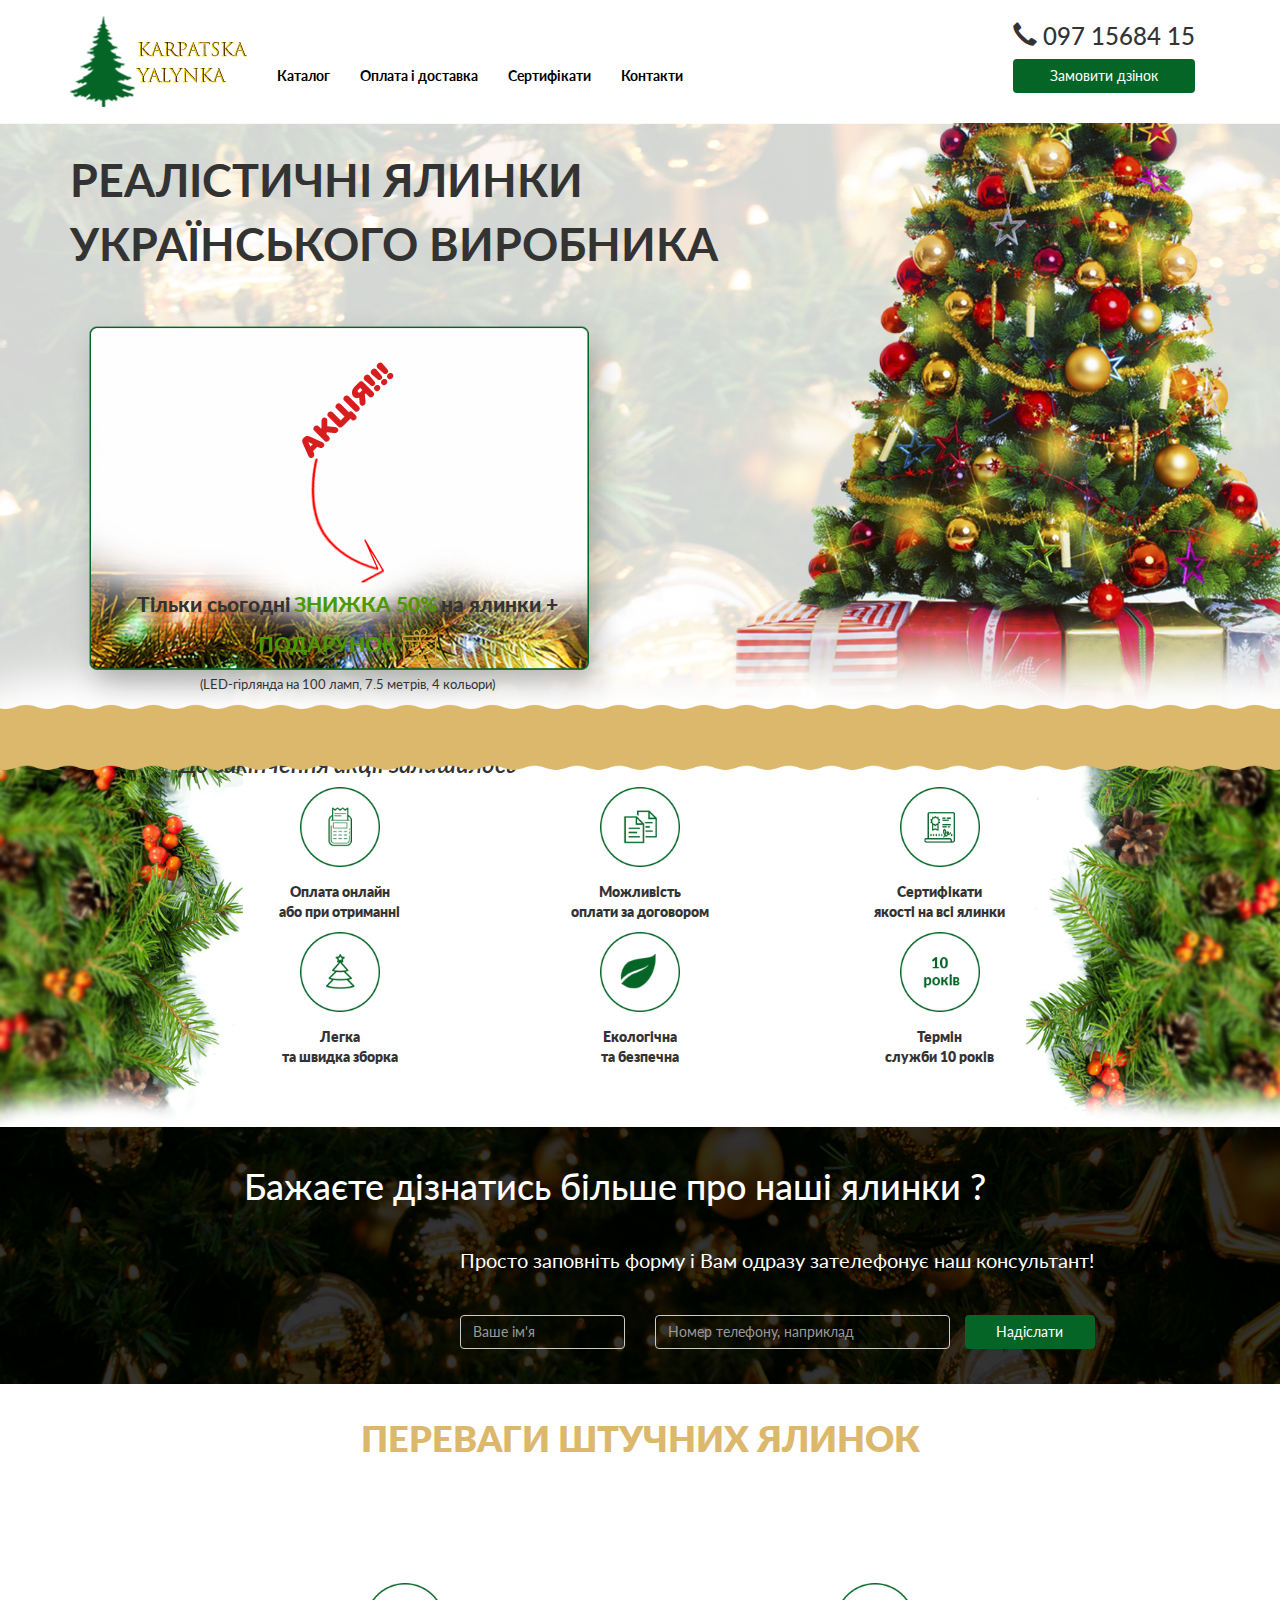
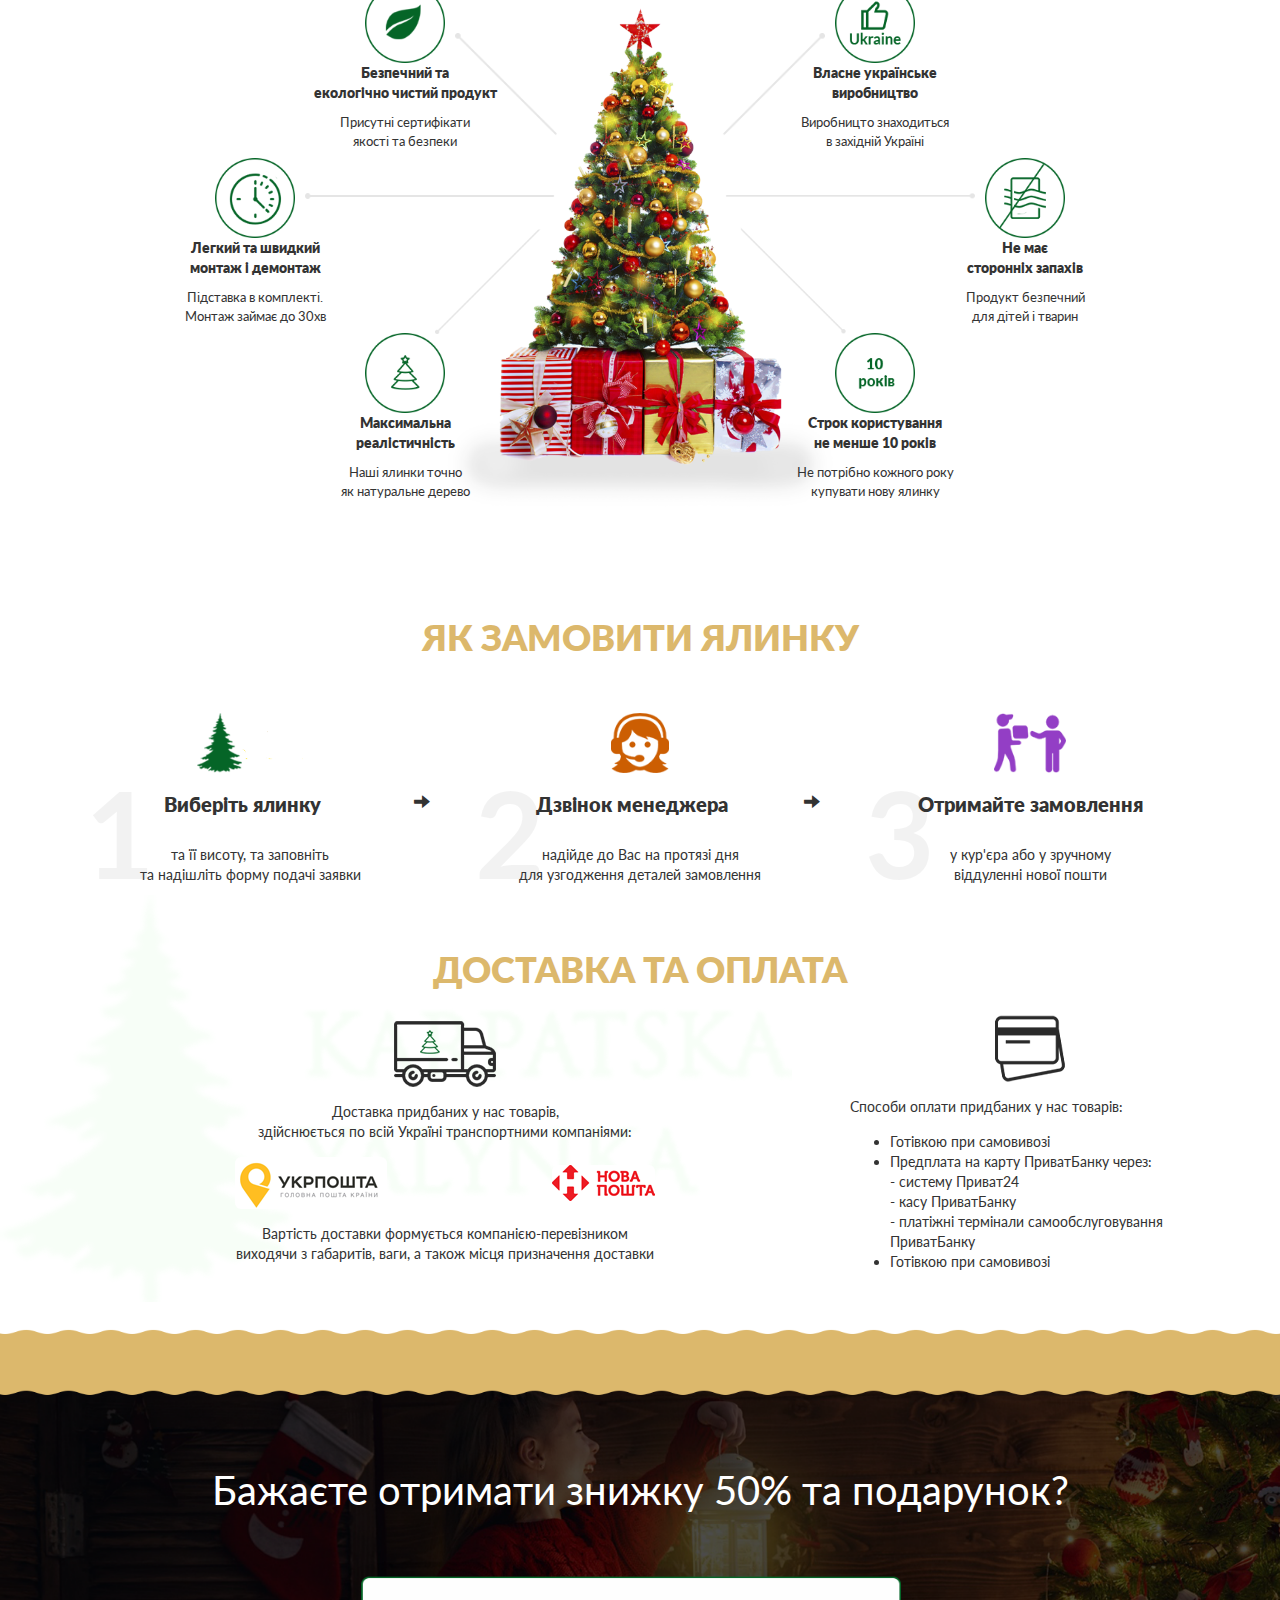
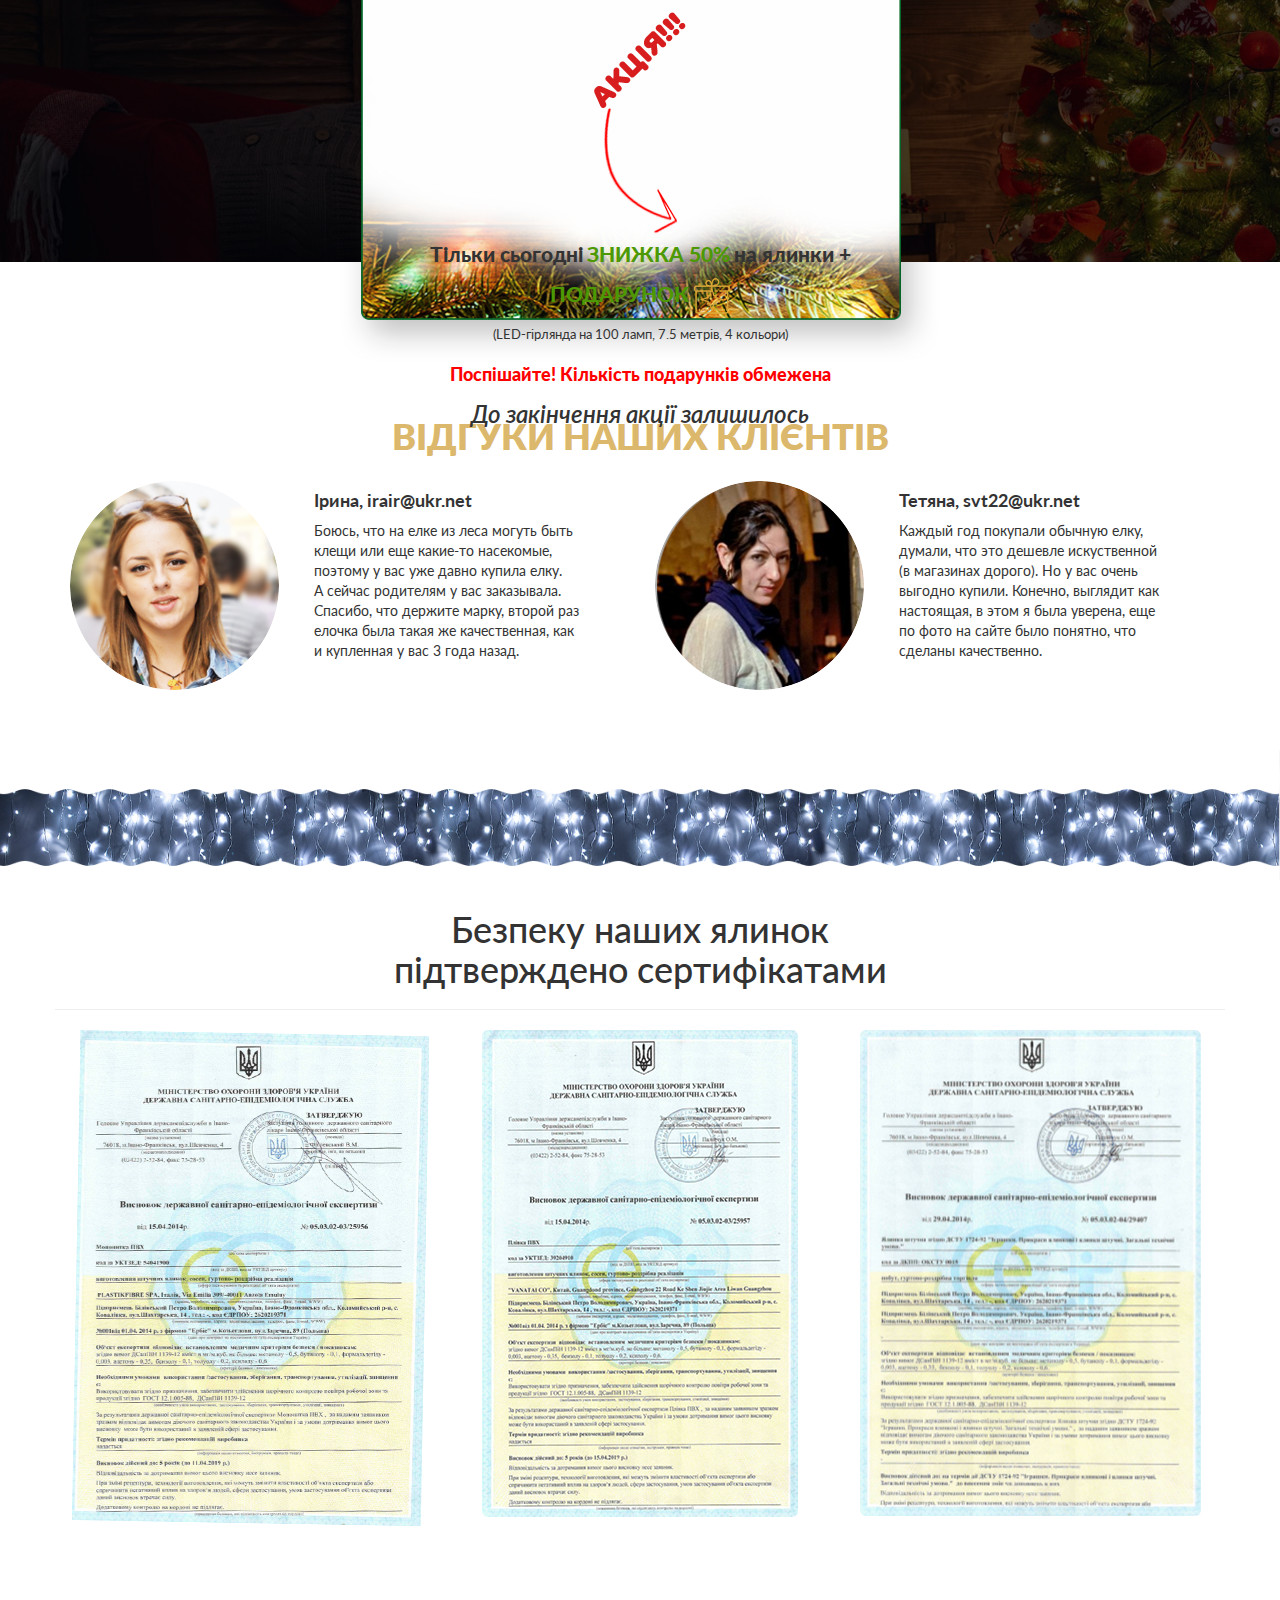
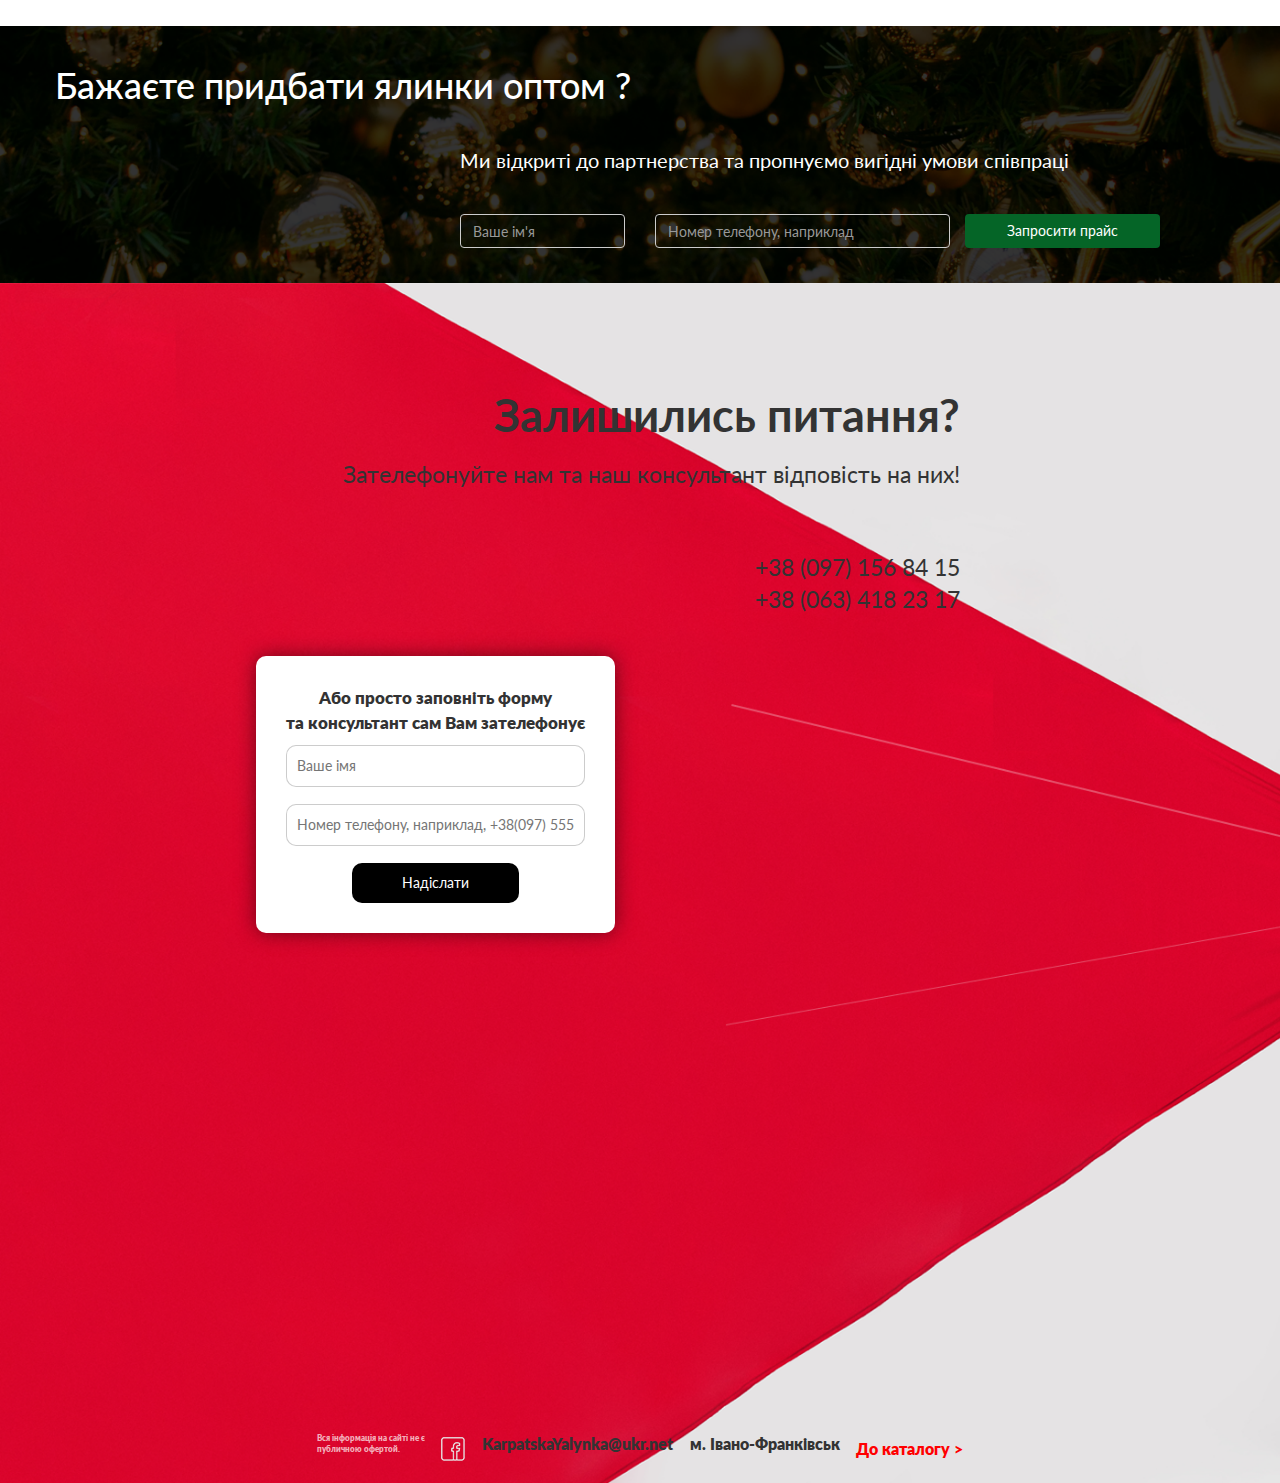
==== commit 2a730fb1: "Update index.html" ====
--- a/index.html
+++ b/index.html
@@ -497,30 +497,43 @@
       <hr class="wave" />
       <p class="discount-title">Бажаєте отримати знижку 50% та подарунок?</p>
       <div class="discount-container">
-        <div class="timer-container">
-          <div class="sales_block">
-            <div class="salesText salesText_1">
-              <span>Тільки сьогодні</span>
-              <span class="green_text">знижка 50%</span>
-              <span>на ялинки + </span>
-            </div>
-            <div class="salesText salesText_2">
-              <span class="green_text">подарунок</span>
-              <img src="images/gift.png" alt="" />
-            </div>
-            <div class="salesText salesText_3">
-              <span>(LED-гірлянда на 100 ламп, 7.5 метрів, 4 кольори)</span>
-            </div>
-            <div class="salesText salesText_4">
-              <span style="color:rgb(255,0,0)"
-                >Поспішайте! Кількість подарунків обмежена</span
-              >
-            </div>
-            <div class="salesText salesText_5">
-              <span>До закінчення акції залишилось</span>
-            </div>
-          </div>
-        </div>
+                    <div class="timer-container">
+                        <div class="sales_block">
+                            <div class="sales_logo">
+                                <img src="images/sales.png" alt="">
+                            </div>
+                            <div class="sales_arrow">
+                                <img src="images/arrow.png" alt="">
+                            </div>
+                            <div class="salesText salesText_1">
+                                <span>Тільки сьогодні</span>
+                                <span class="green_text round_font">знижка 50%</span>
+                                <span>на ялинки + </span>
+                            </div>
+                            <div class="salesText salesText_2">
+                                <span class="green_text round_font">подарунок</span>
+                                <img src="images/gift.png" alt="">
+                            </div>
+                            <div class="salesText salesText_3">
+                                <span>(LED-гірлянда на 100 ламп, 7.5 метрів, 4 кольори)</span>
+
+                            </div>
+                            <div class="salesText salesText_4">
+                                <span style="color:rgb(255,0,0)">Поспішайте! Кількість подарунків обмежена</span>
+
+                            </div>
+                            <div class="salesText salesText_5">
+                                <span>До закінчення акції залишилось</span>
+                                <script src="http://megatimer.ru/s/9dff547ed6820a092082477a341717ad.js"></script>
+                            </div>
+
+
+
+
+                        </div>
+
+
+                    </div>
       </div>
     </section>
 
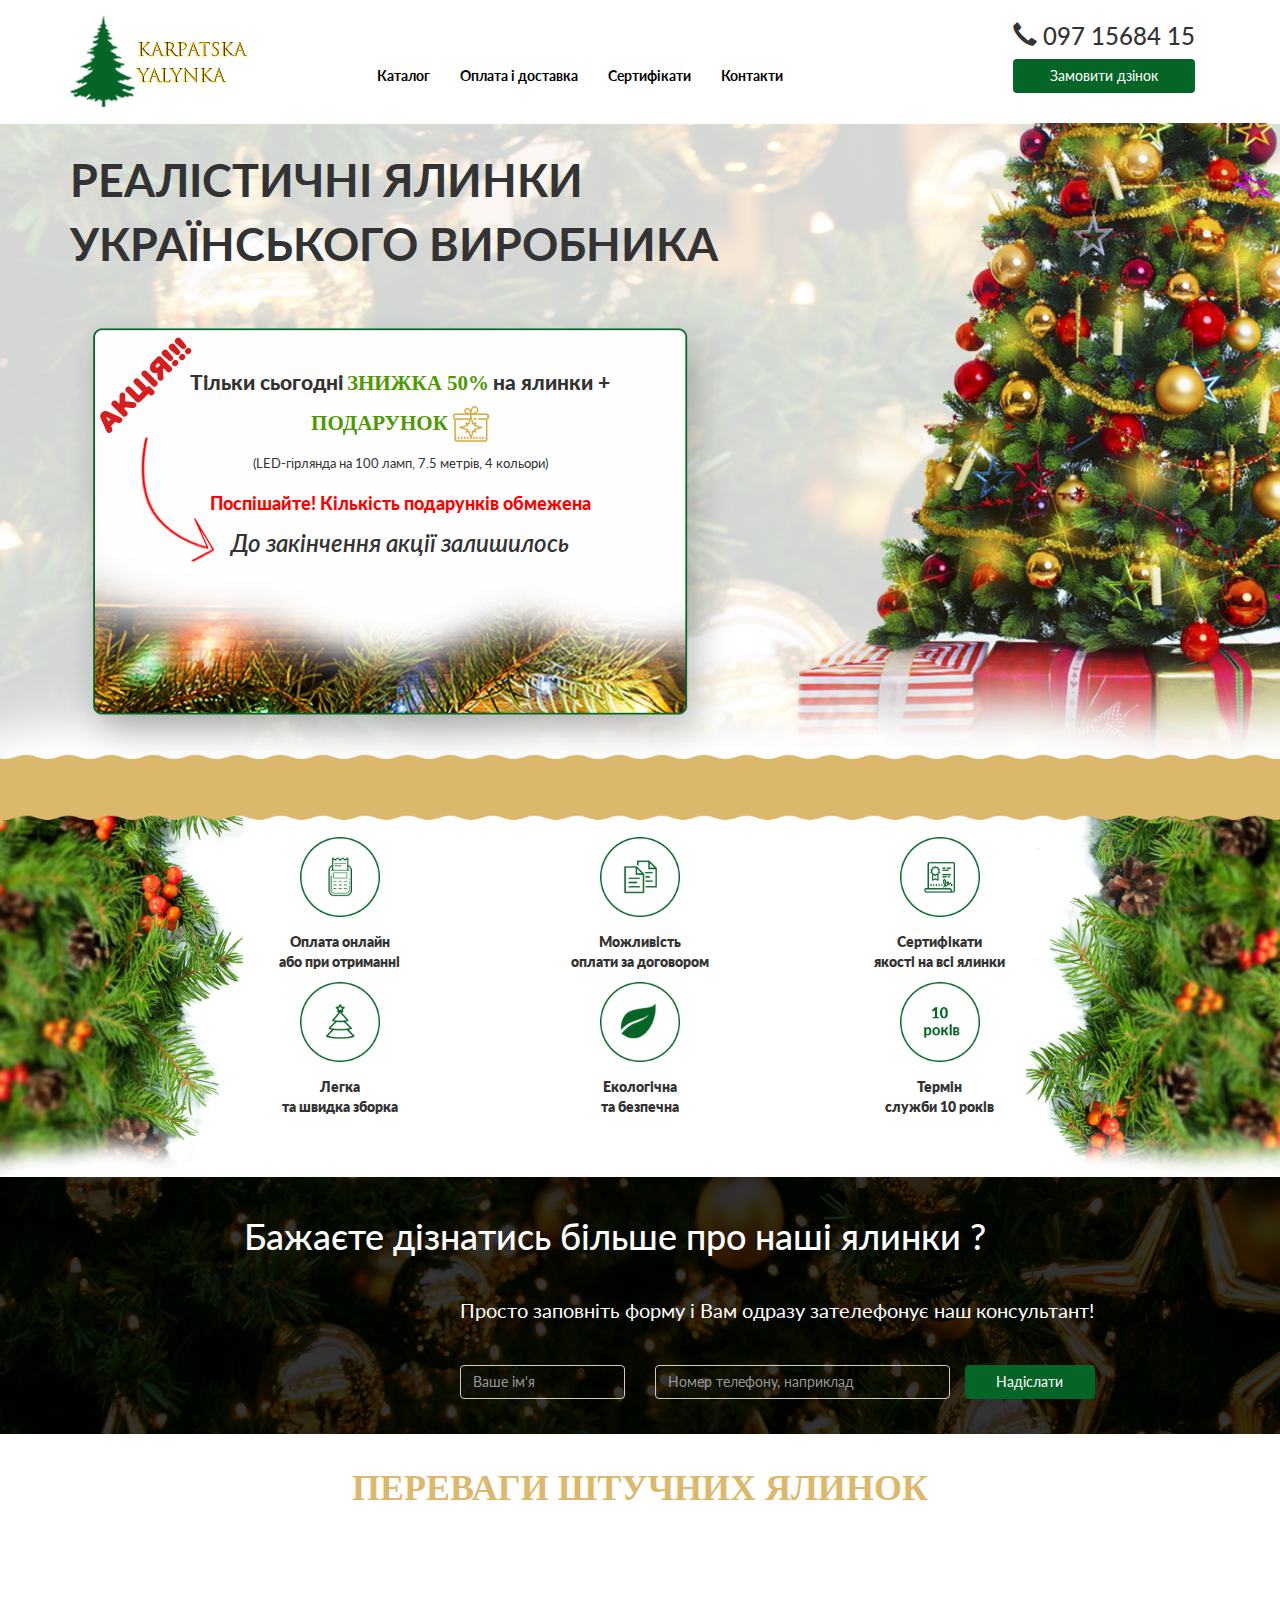
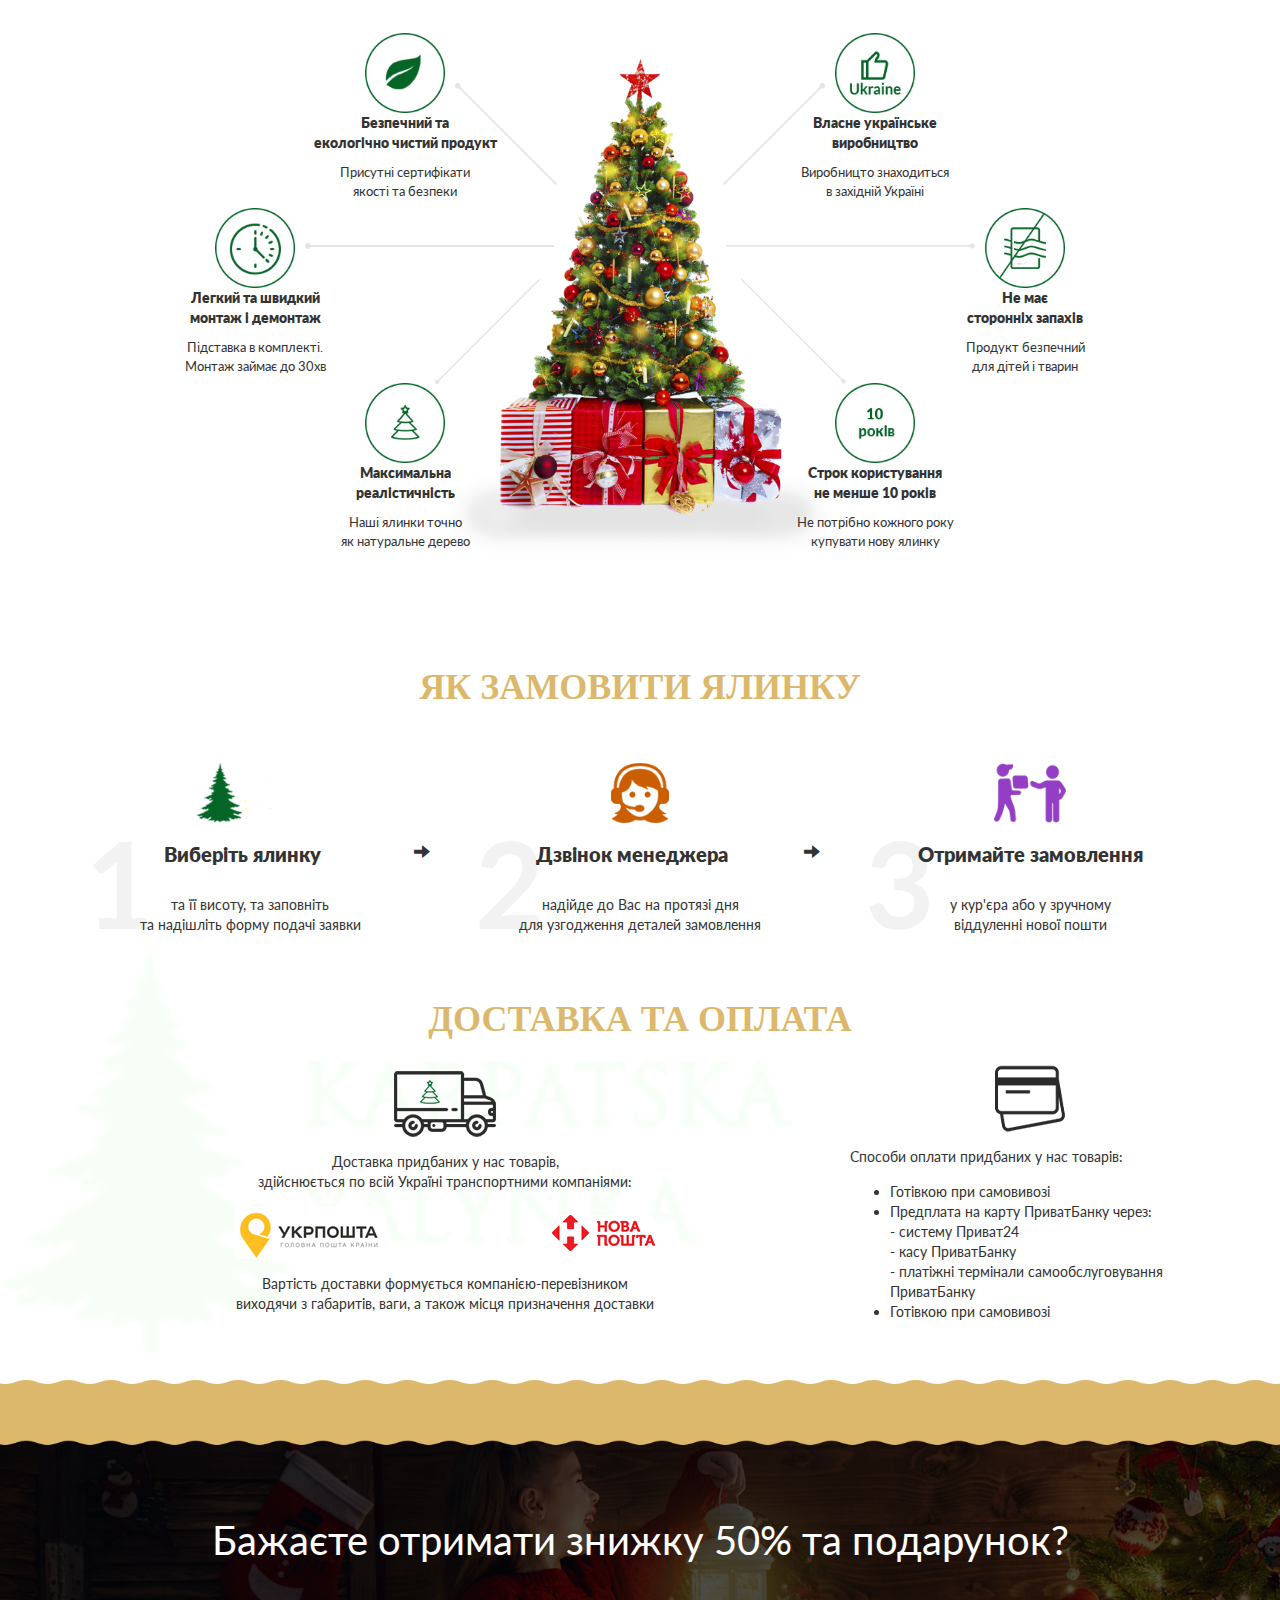
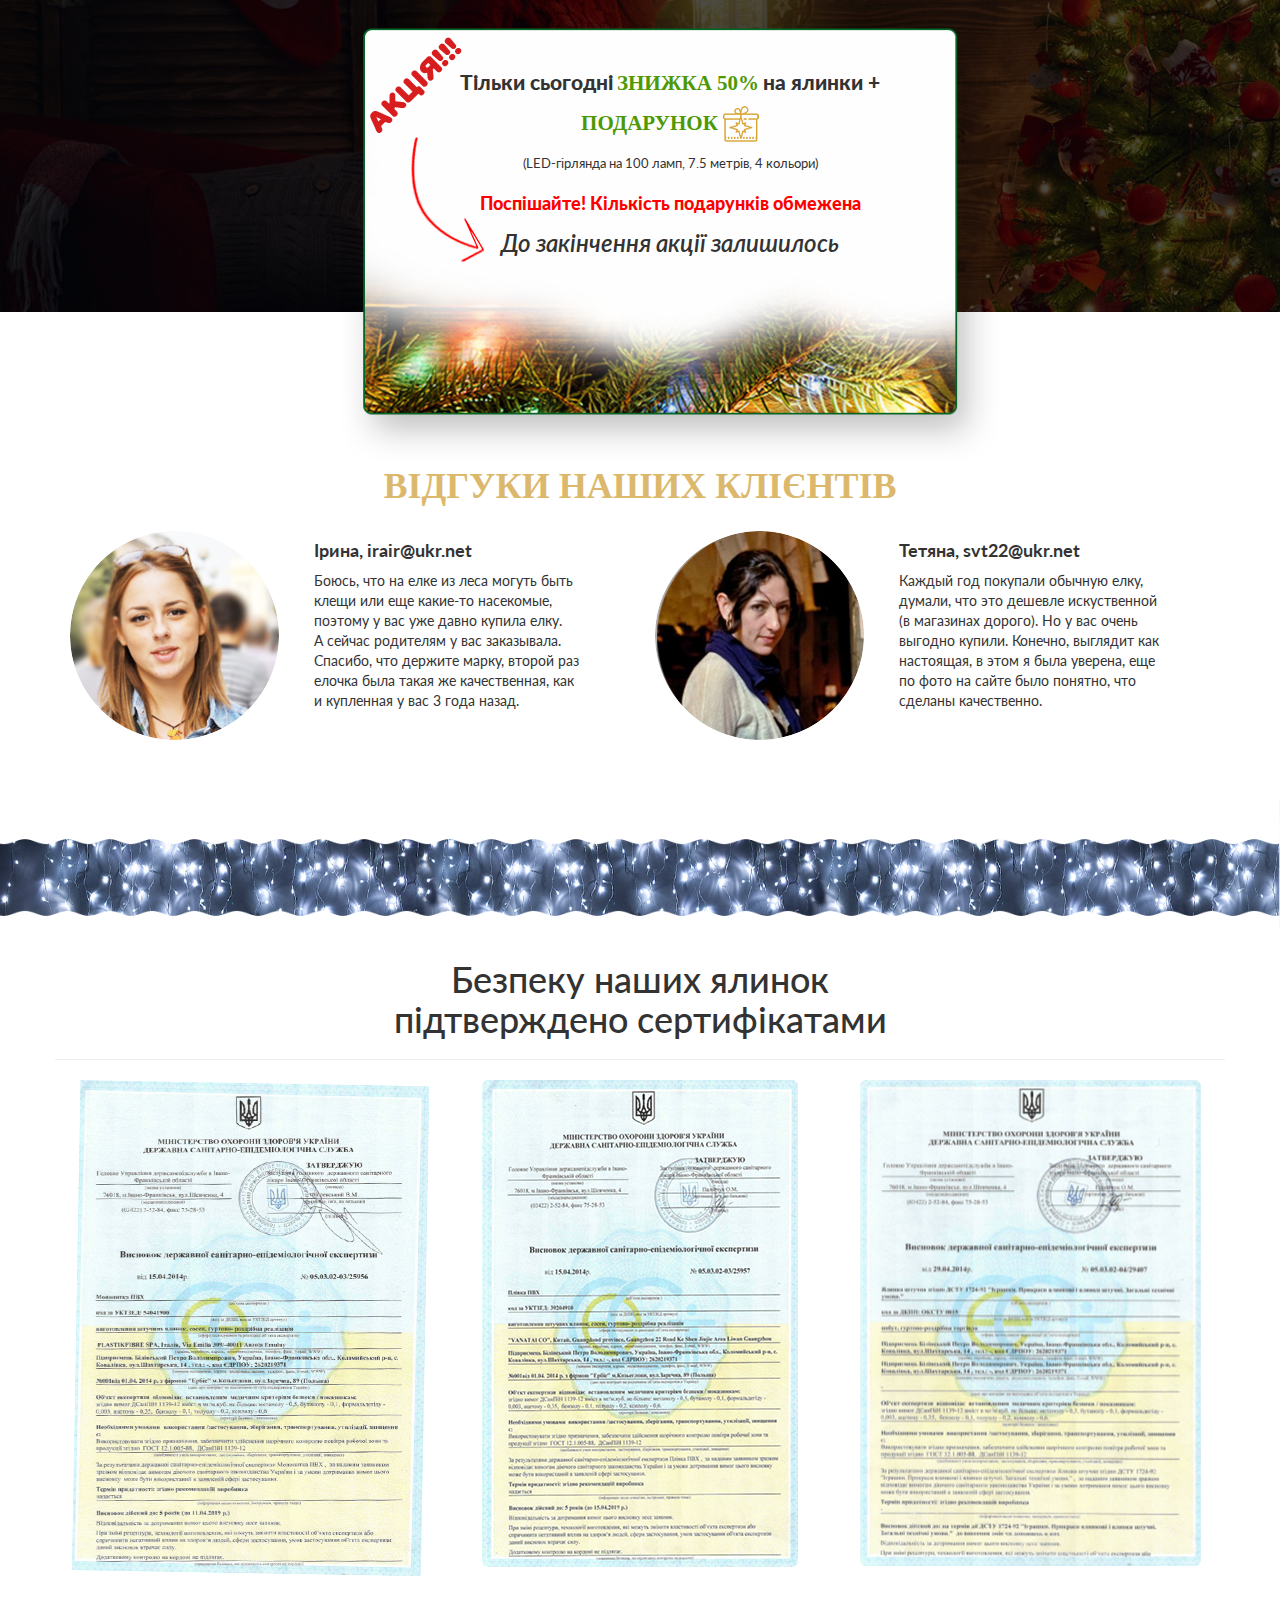
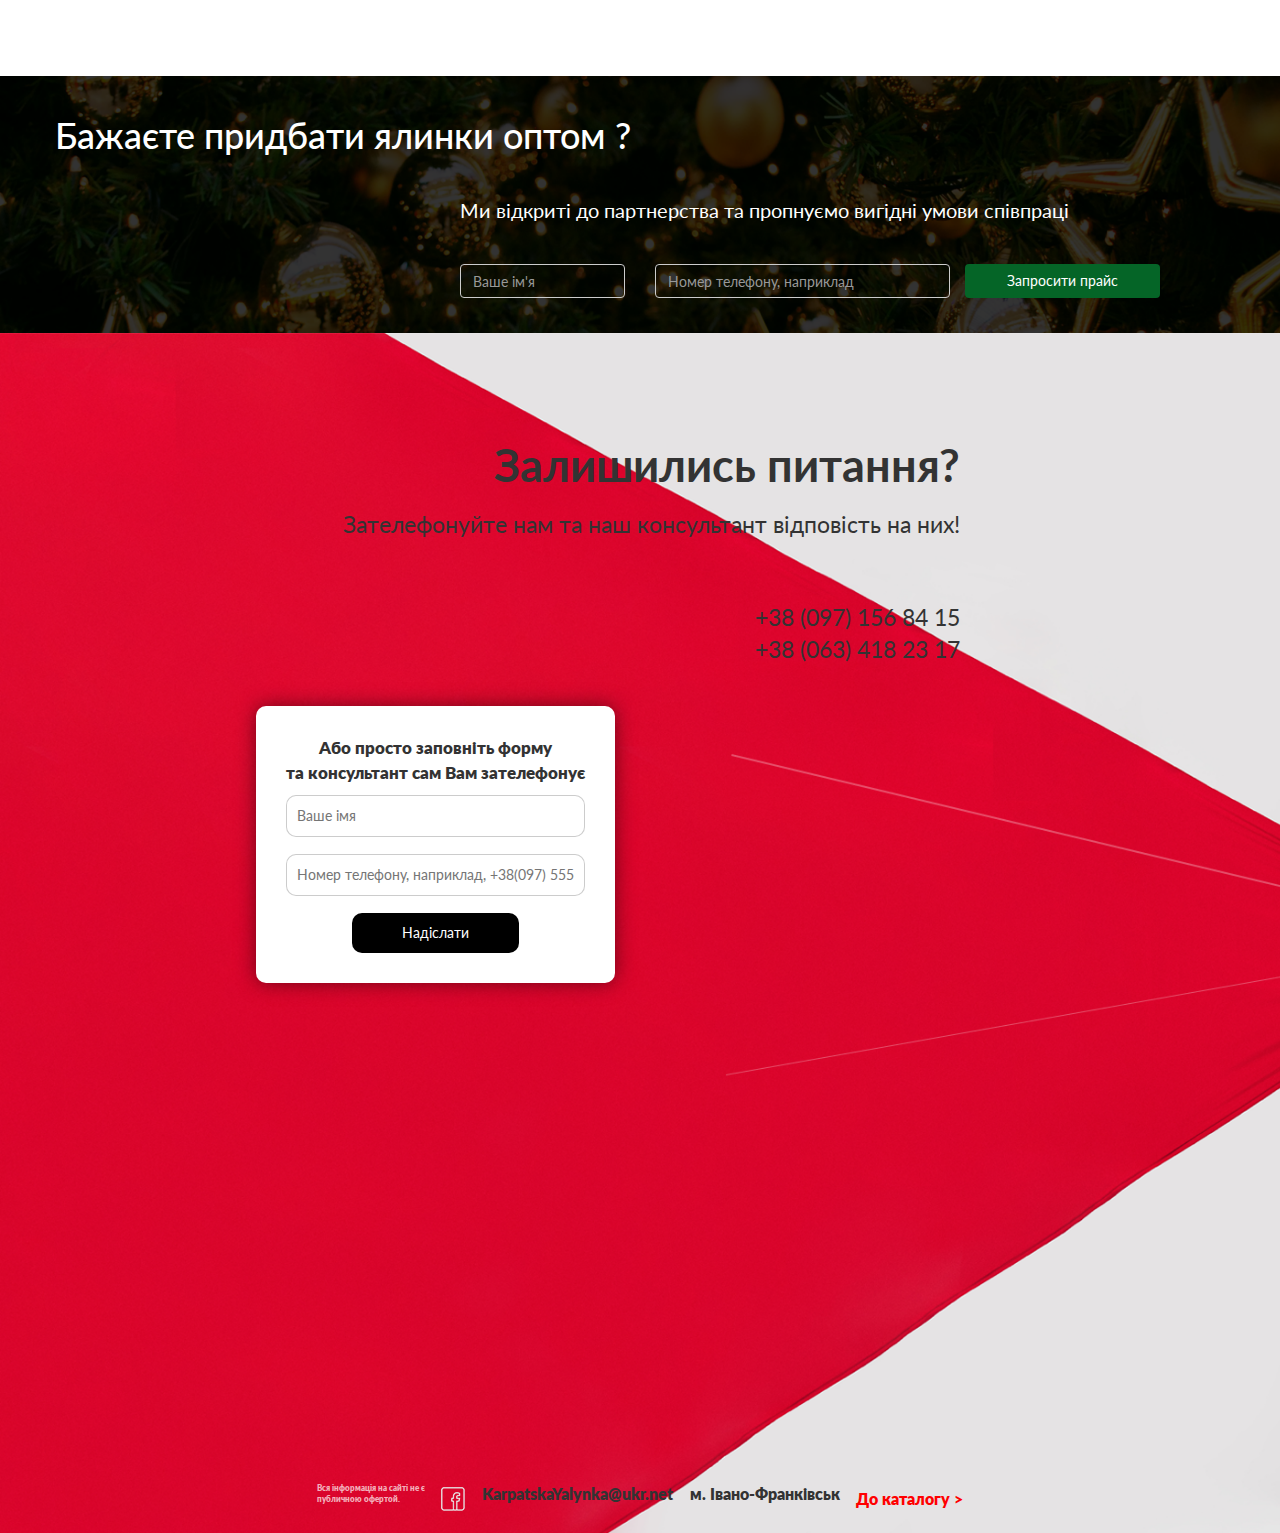
==== commit 6b1128bd: "Update index.html" ====
--- a/index.html
+++ b/index.html
@@ -275,38 +275,38 @@
       <div class="container advantages-list">
         <img
           class="advantages-tree"
-          src="/images/advantages/main.png"
+          src="images/advantages/main.png"
           alt="Tree"
         />
         <div class="arrows">
           <img
             class="advantages-arrow-1"
-            src="/images/advantages/arrow1.png"
+            src="images/advantages/arrow1.png"
             alt=""
           />
           <img
             class="advantages-arrow-2"
-            src="/images/advantages/arrow2.png"
+            src="images/advantages/arrow2.png"
             alt=""
           />
           <img
             class="advantages-arrow-3"
-            src="/images/advantages/arrow3.png"
+            src="images/advantages/arrow3.png"
             alt=""
           />
           <img
             class="advantages-arrow-4"
-            src="/images/advantages/arrow1.png"
+            src="images/advantages/arrow1.png"
             alt=""
           />
           <img
             class="advantages-arrow-5"
-            src="/images/advantages/arrow2.png"
+            src="images/advantages/arrow2.png"
             alt=""
           />
           <img
             class="advantages-arrow-6"
-            src="/images/advantages/arrow3.png"
+            src="images/advantages/arrow3.png"
             alt=""
           />
         </div>
@@ -314,7 +314,7 @@
         <div class="advantages-list-item advantages-safety">
           <img
             class="advantages-list-item--icon"
-            src="/images/advantages/icon1.png"
+            src="images/advantages/icon1.png"
             alt="Safety"
           />
           <p class="advantages-list-item--heading">
@@ -330,7 +330,7 @@
         <div class="advantages-list-item advantages-speed">
           <img
             class="advantages-list-item--icon"
-            src="/images/advantages/icon2.png"
+            src="images/advantages/icon2.png"
             alt="Speed"
           />
           <p class="advantages-list-item--heading">
@@ -346,7 +346,7 @@
         <div class="advantages-list-item advantages-realism">
           <img
             class="advantages-list-item--icon"
-            src="/images/advantages/icon3.png"
+            src="images/advantages/icon3.png"
             alt="Realism"
           />
           <p class="advantages-list-item--heading">
@@ -362,7 +362,7 @@
         <div class="advantages-list-item advantages-ukraine">
           <img
             class="advantages-list-item--icon"
-            src="/images/advantages/icons4.png"
+            src="images/advantages/icons4.png"
             alt="In Ukraine"
           />
           <p class="advantages-list-item--heading">
@@ -378,7 +378,7 @@
         <div class="advantages-list-item advantages-no-smells">
           <img
             class="advantages-list-item--icon"
-            src="/images/advantages/icon5 копия 3.png"
+            src="images/advantages/icon5 копия 3.png"
             alt="No smells"
           />
           <p class="advantages-list-item--heading">
@@ -394,7 +394,7 @@
         <div class="advantages-list-item advantages-10-years">
           <img
             class="advantages-list-item--icon"
-            src="/images/advantages/10.png"
+            src="images/advantages/10.png"
             alt="10 years guarantee"
           />
           <p class="advantages-list-item--heading">
--- a/main.css
+++ b/main.css
@@ -1,6 +1,11 @@
 body {
-  font-family: Lato;
-}
+ font-family: "lato";
+    }
+  
+.round_font {
+  font-family: "rounds"!important;
+  }
+
 
 /* header */
 #header {
@@ -29,6 +34,8 @@
 
 #header .navbar-brand {
   height: 100%;
+  margin-right: 100px;
+
 }
 
 #header .navbar-brand img {
@@ -54,17 +61,30 @@
 .timer-container {
   background-image: url(images/novyy-god-yolka-girlyandy-raznocvetnye.png);
   background-repeat: no-repeat;
-  height: 400px;
+  height: 450px;
   background-size: 100% 100%;
 }
 
 .timer-container {
   padding-top: 50px;
+  width: 660px;
 }
 
 .sales_block {
   text-align: center;
 }
+  
+.sales_logo {
+        position: absolute;
+        margin-top: -25px;
+        margin-left: 30px;
+    }
+
+    .sales_arrow {
+        position: absolute;
+        margin-top: 75px;
+        margin-left: 70px;  
+    }
 
 .green_text {
   color: rgb(77, 153, 3);
@@ -432,6 +452,8 @@
   text-align: center;
   padding: 15px 0;
   text-transform: uppercase;
+  font-family: "rounds";
+
 }
 
 .wave {
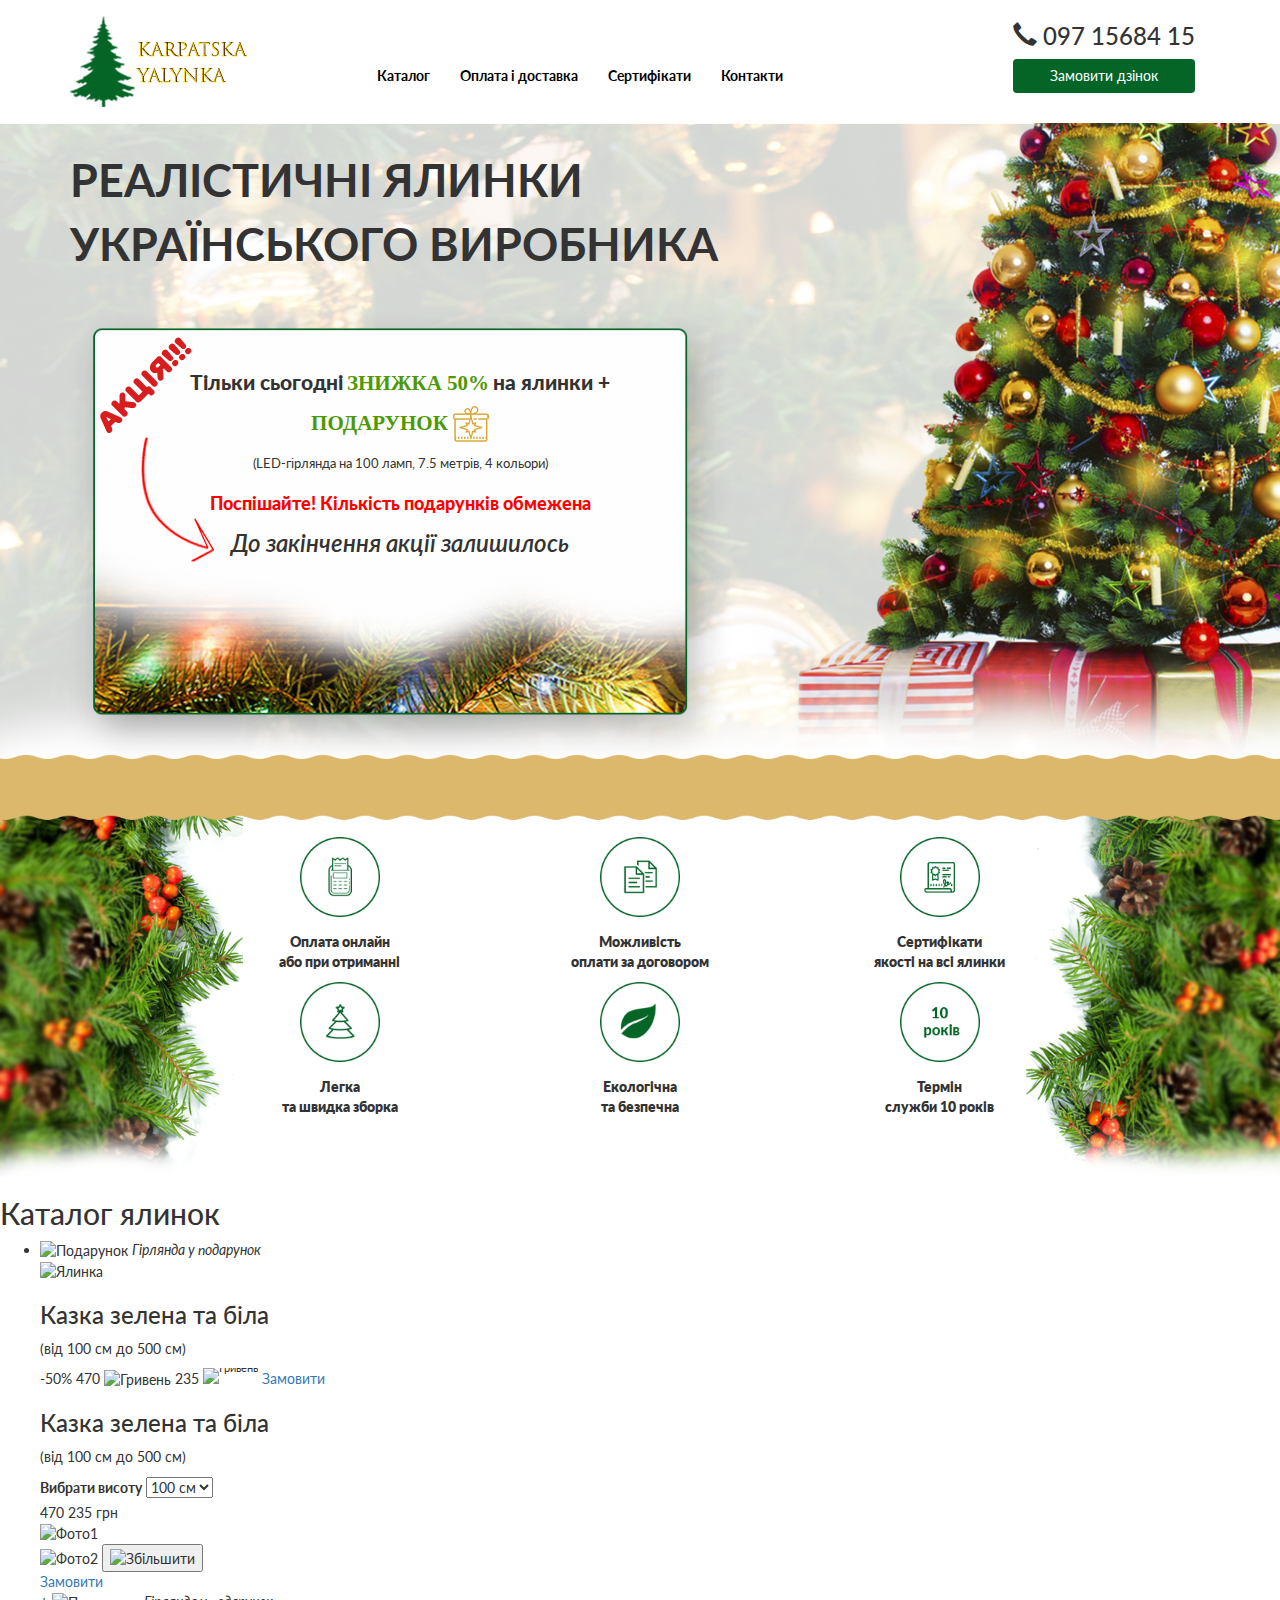
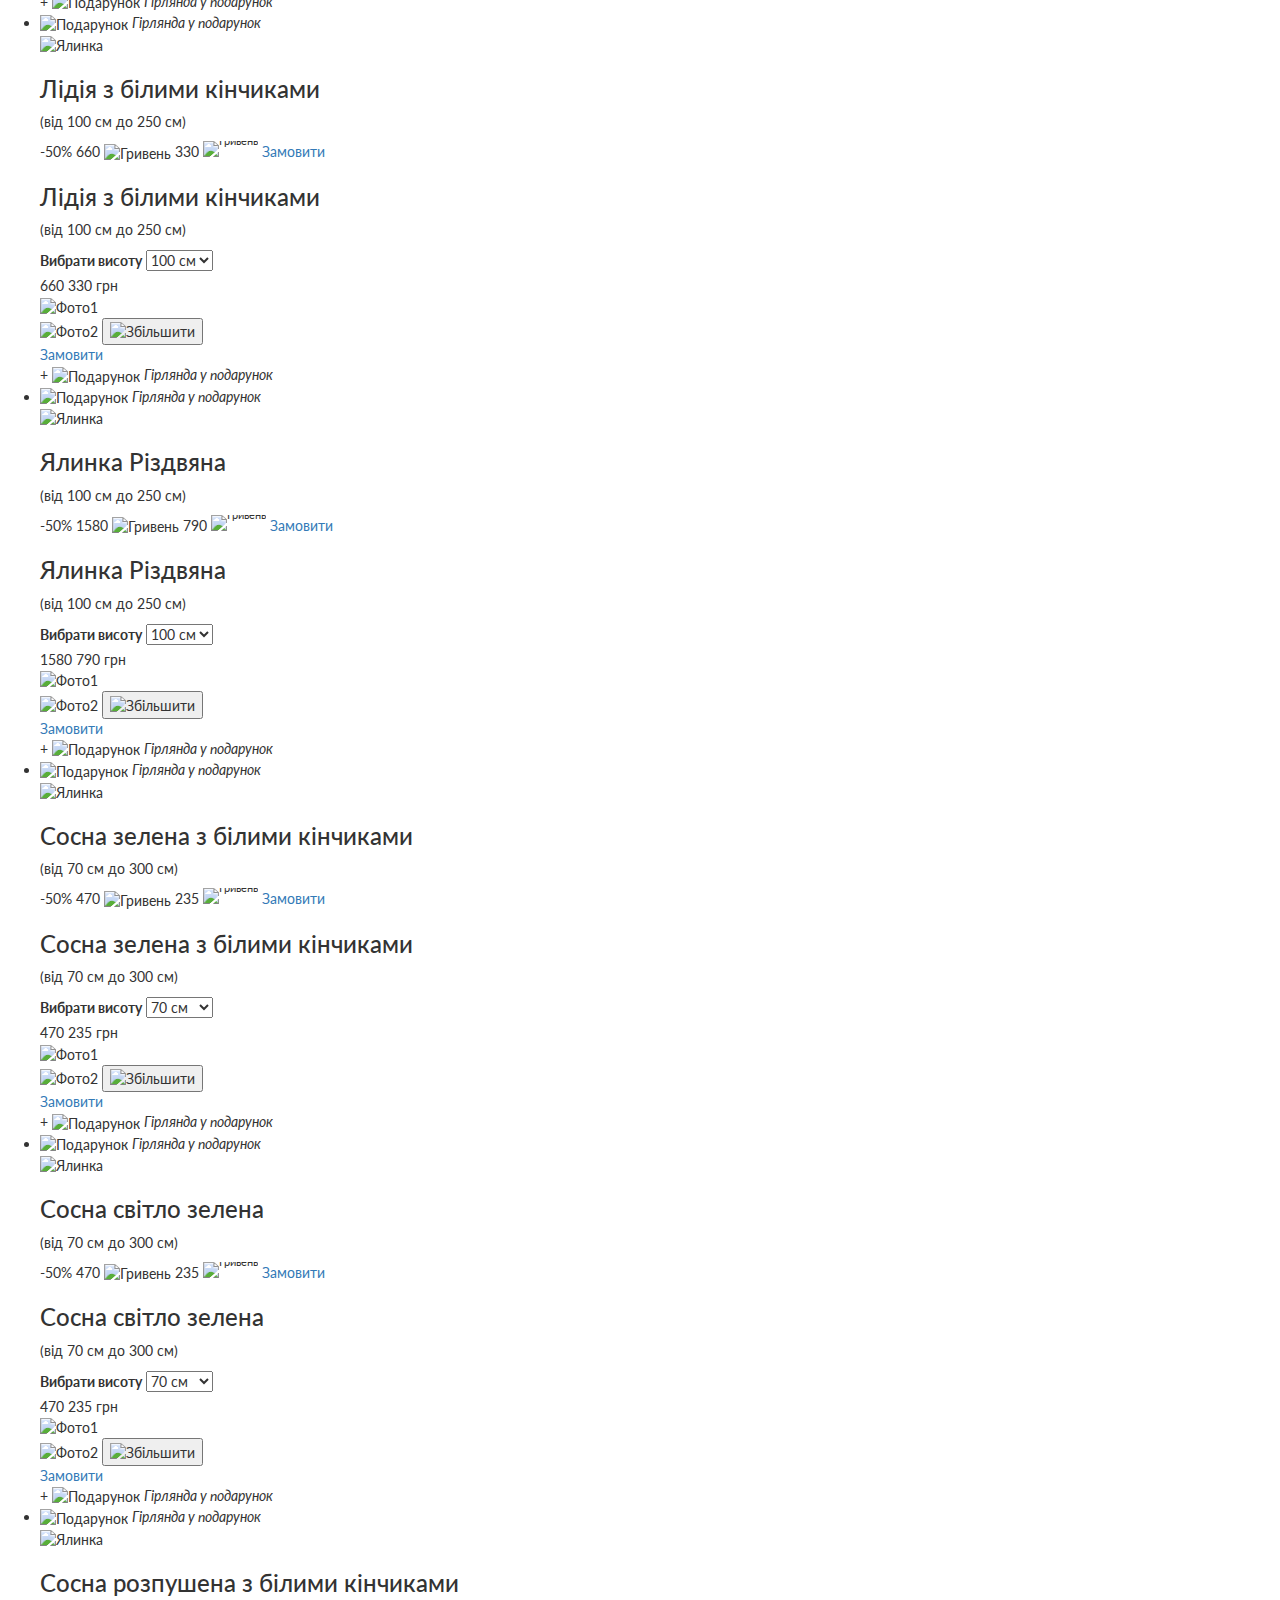
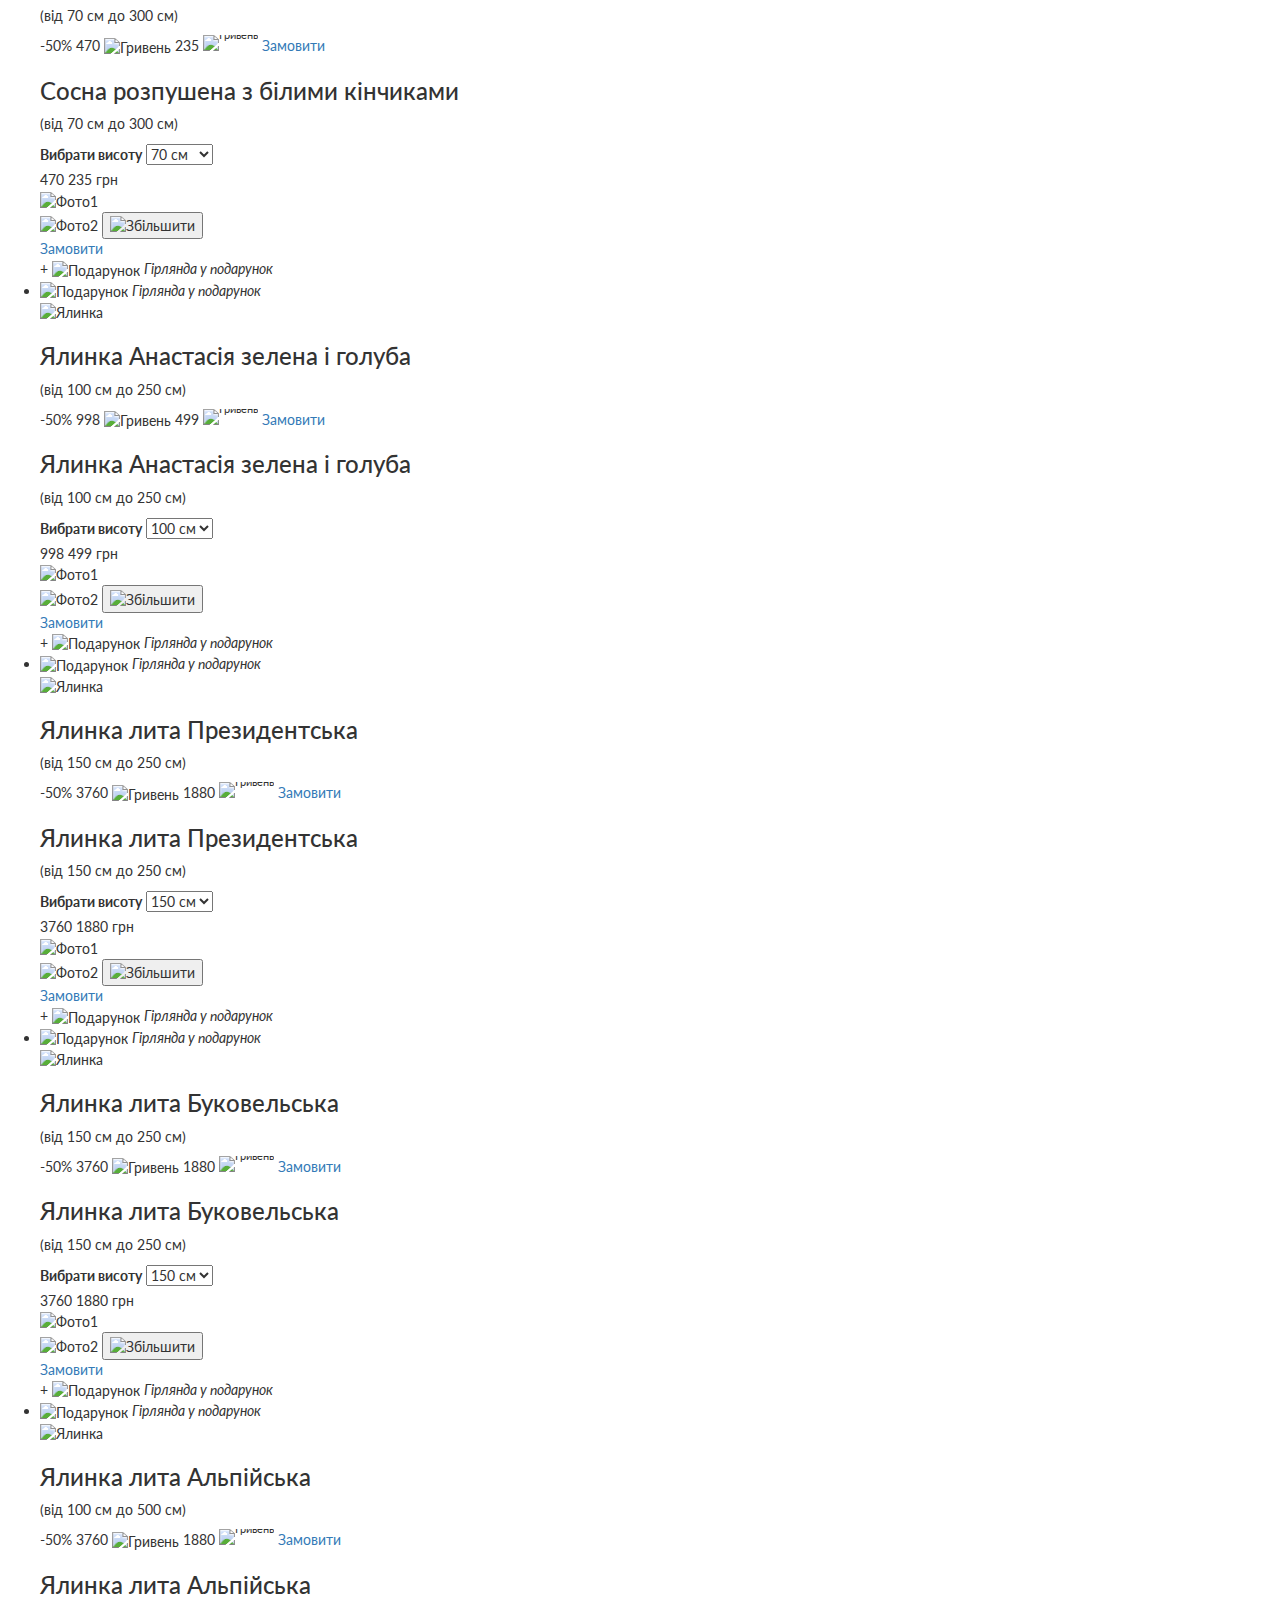
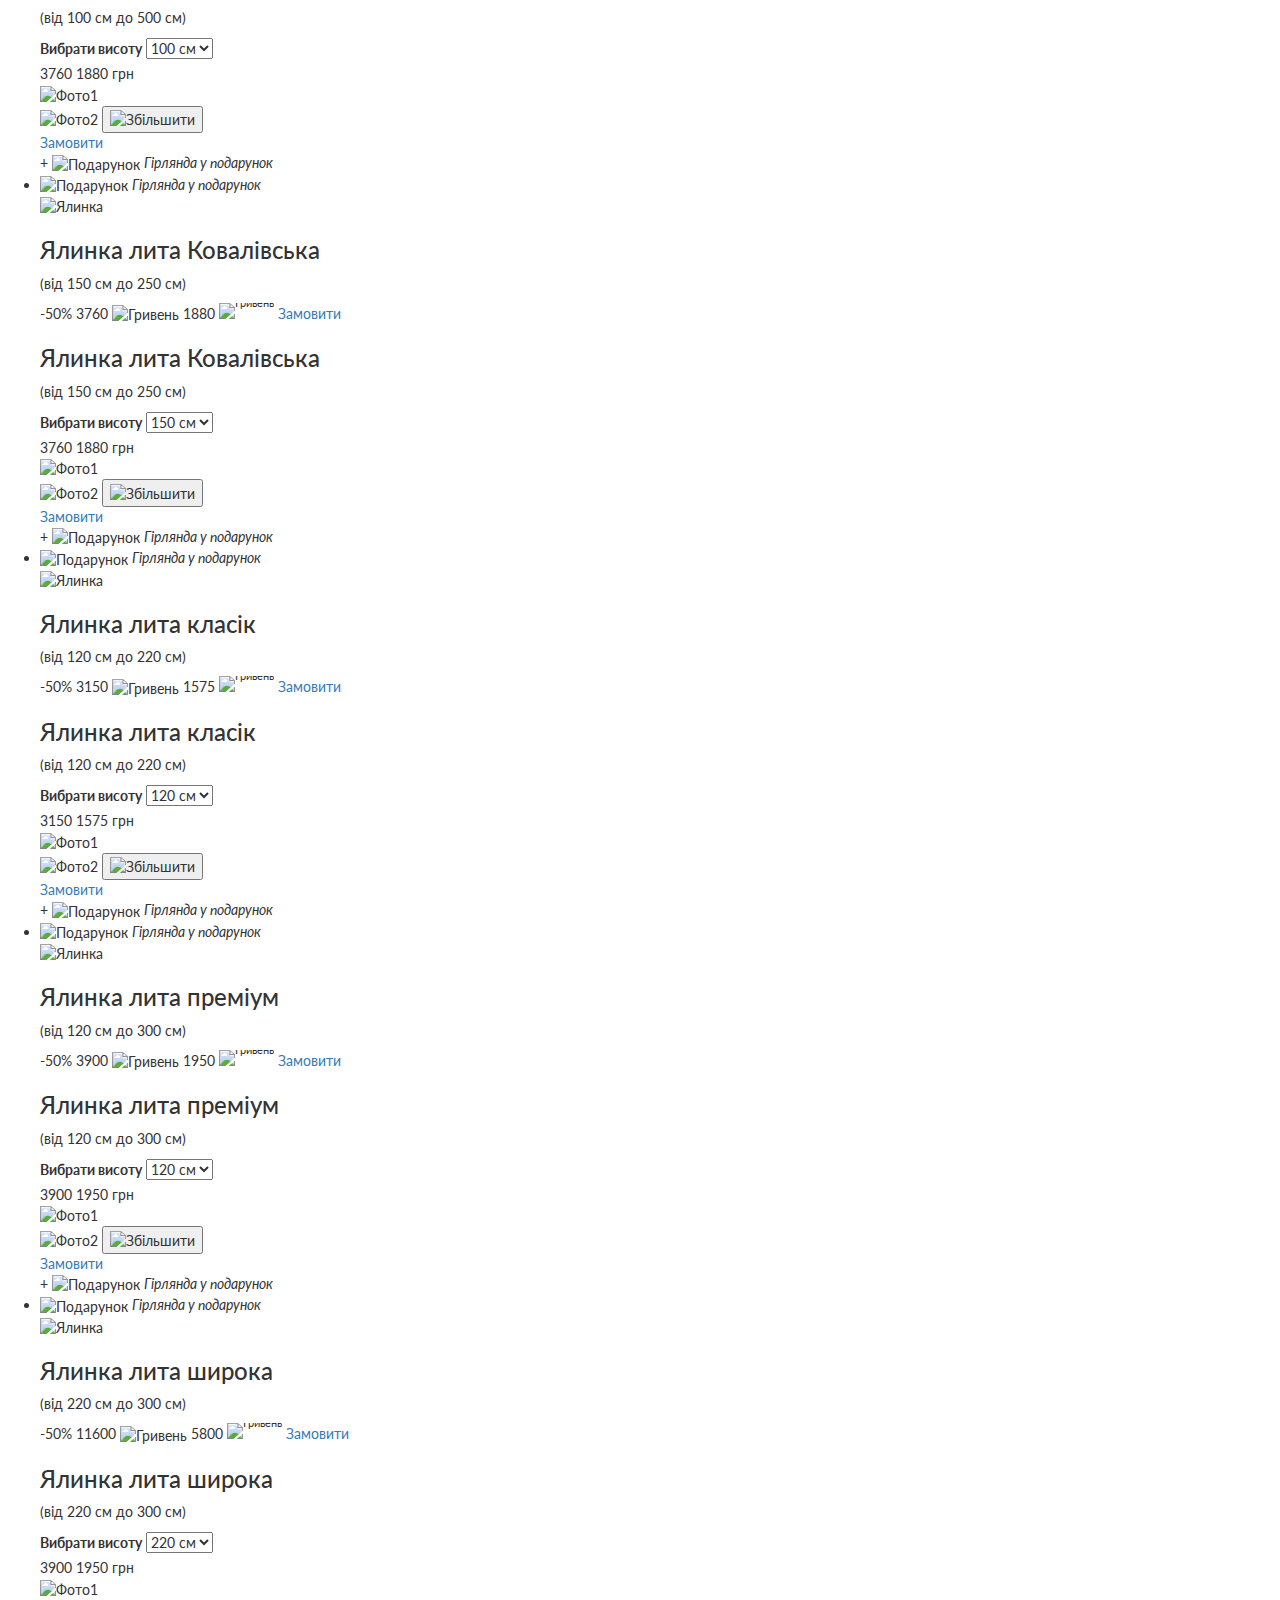
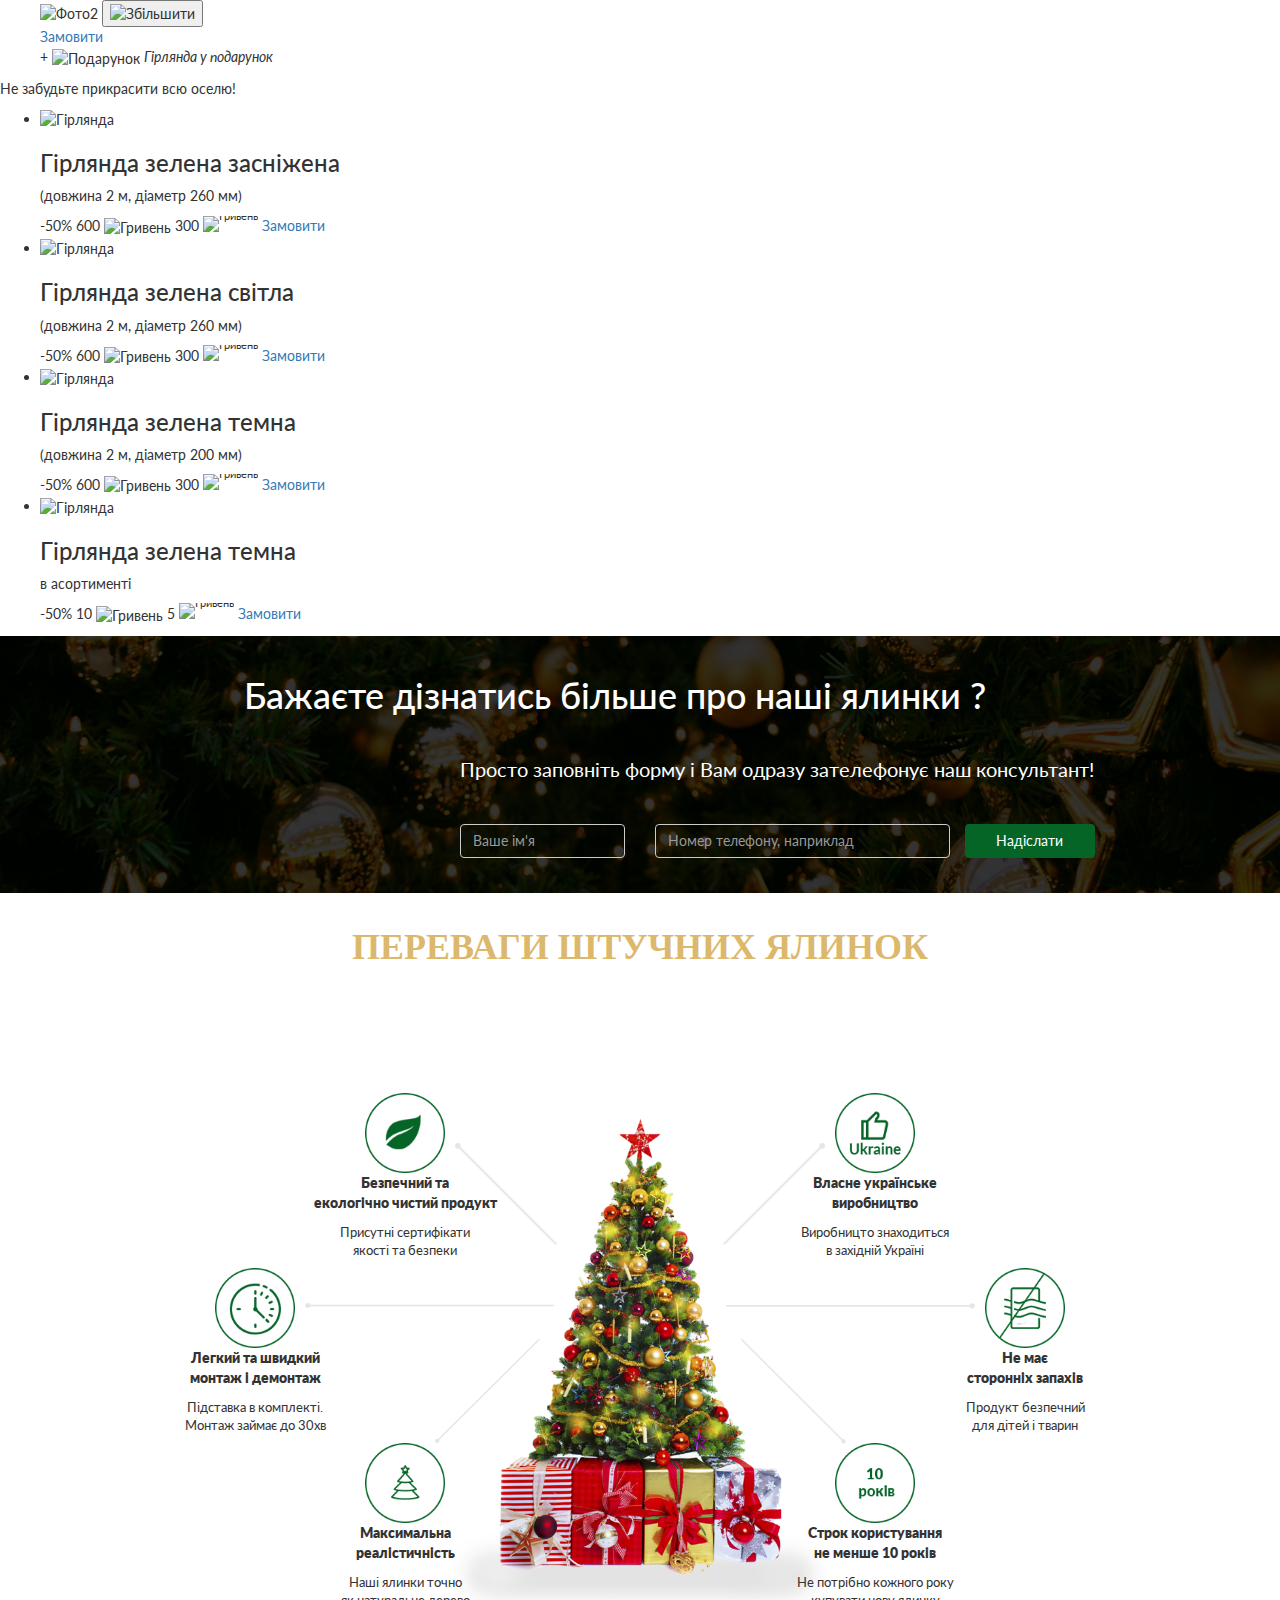
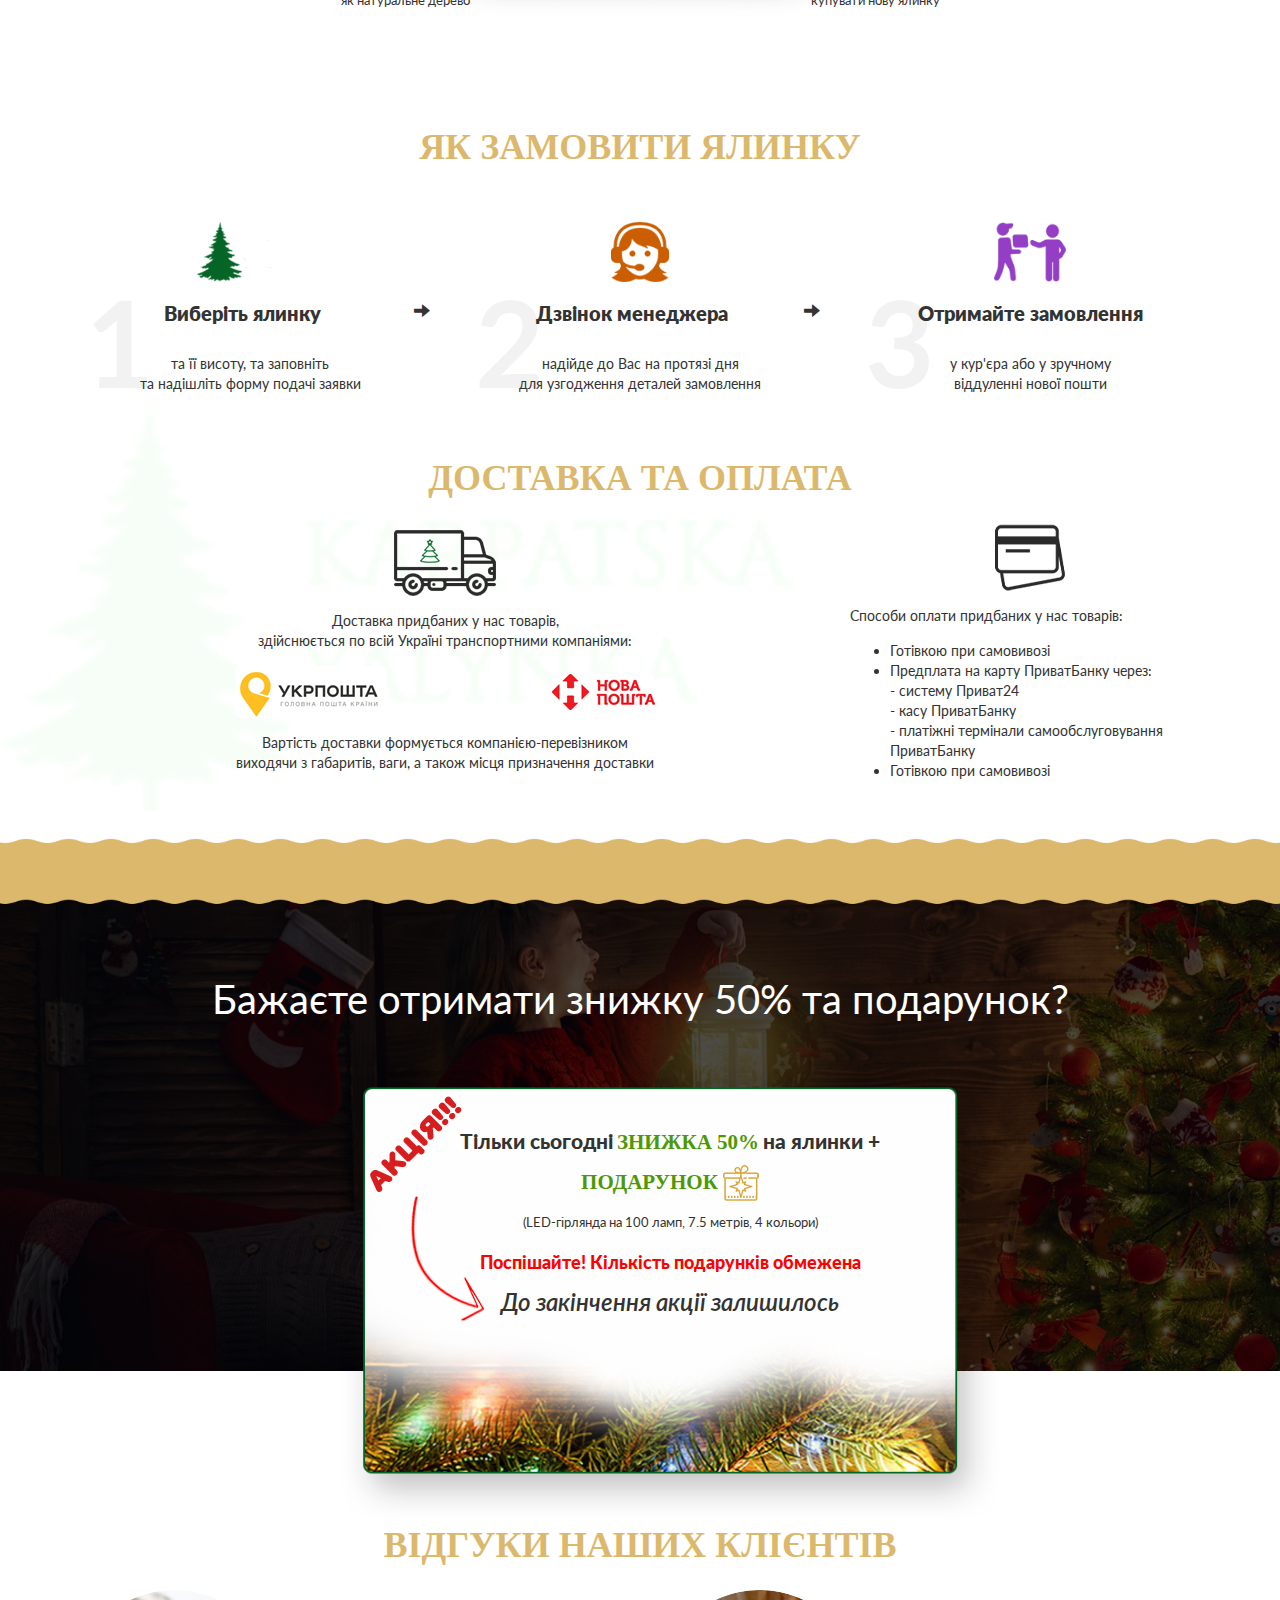
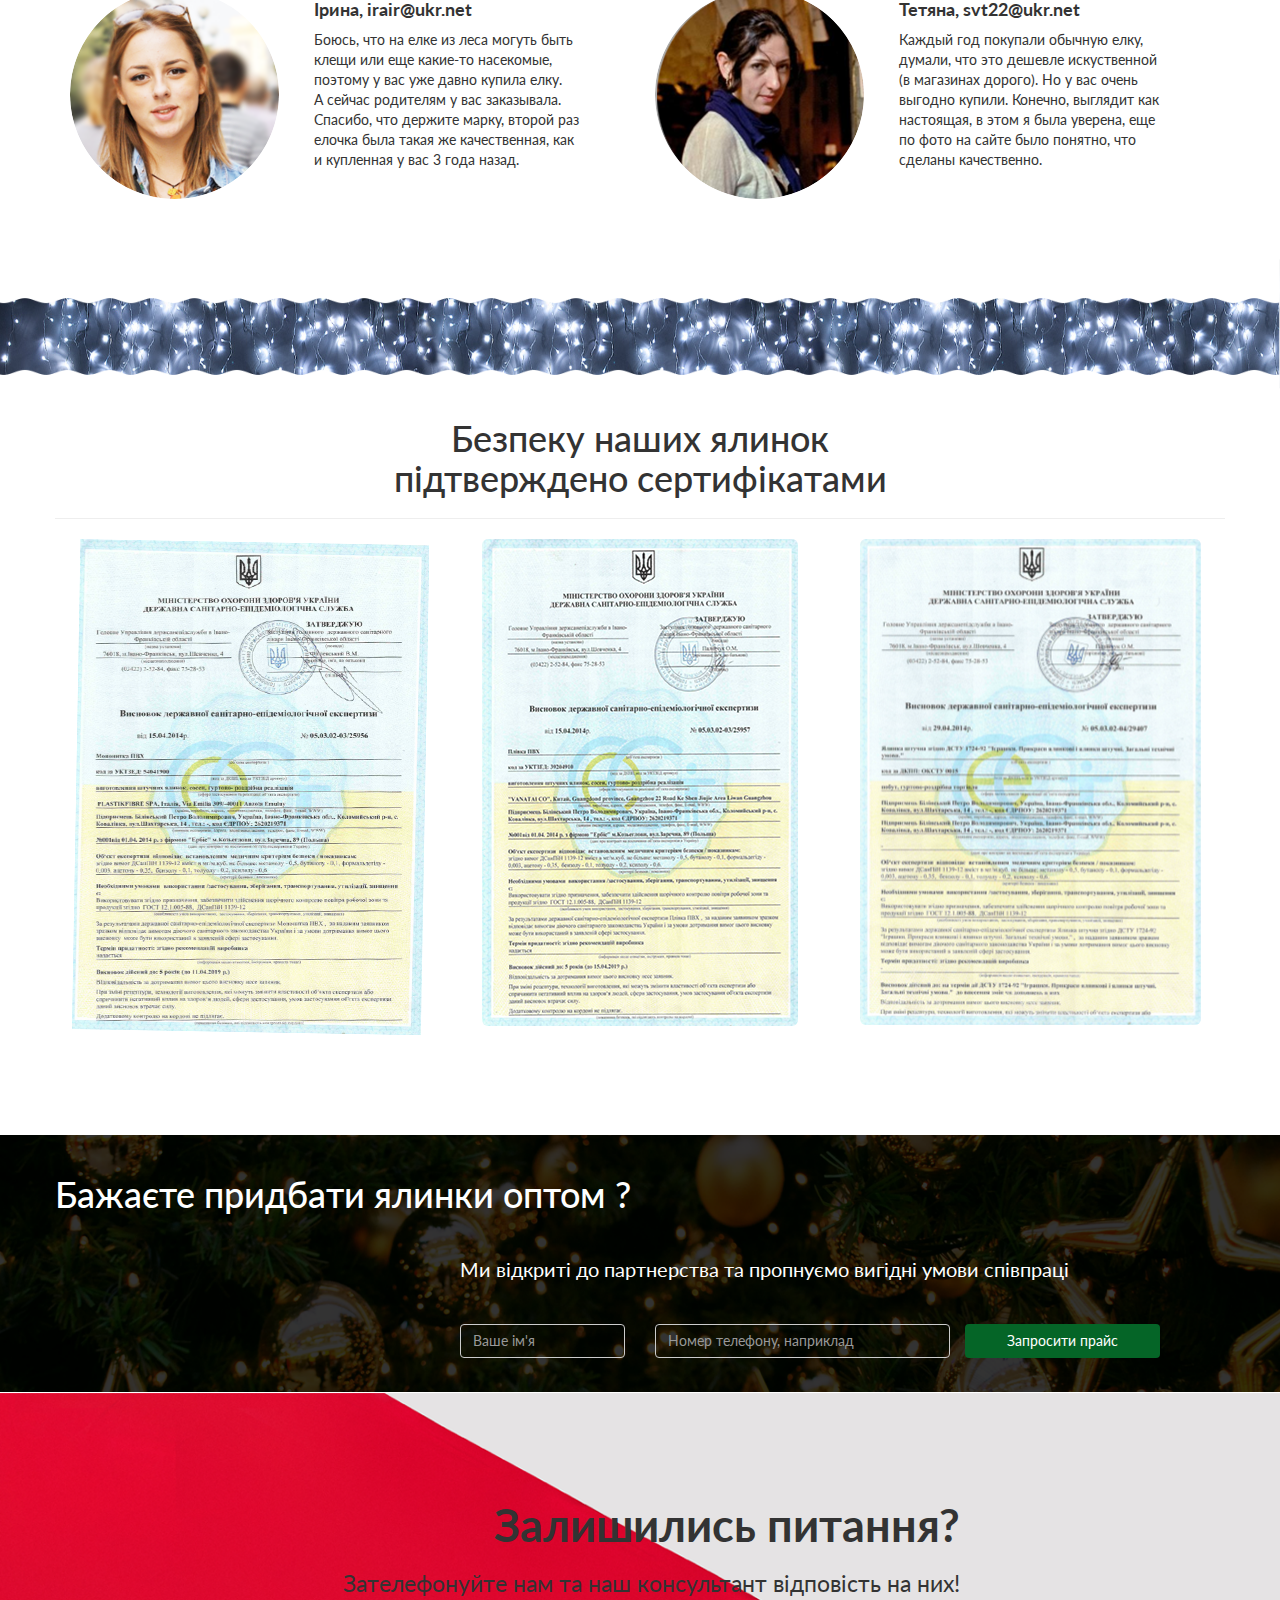
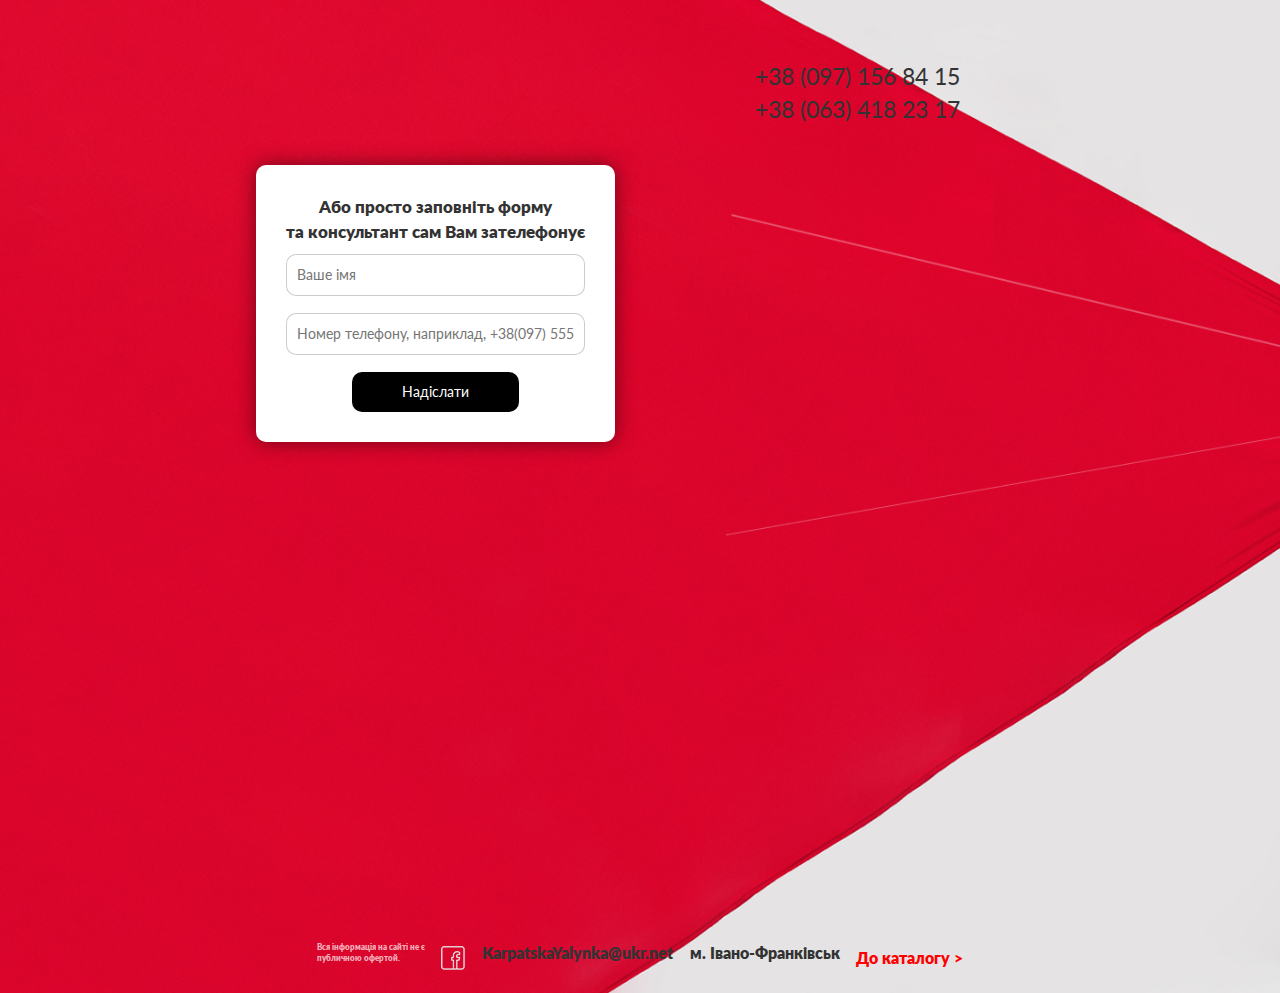
==== commit db3671d0: "Update index.html" ====
--- a/index.html
+++ b/index.html
@@ -190,50 +190,1038 @@
       <img class="better-bg right" src="images/advantages/right.png" alt="" />
     </section>
 
-    <!--
-      <section id="catalog">
-          <div class="container">
-              <h1 class="title">КАТАЛОГ ЯЛИНОК</h1>
-              <div class="row">
-                  <div class="col-md-4 tree-first">
-                      <div class="title-container text-center">
-                          <p>Казка зелена та біла</p>
-                          <small>(Від 100 см до 500 см)</small>
-                      </div>
-                      <div class="row selections">
-                          <div class="col-md-6">
-                              <p>Вибрати висоту</p>
-                              <select id="tree-height" class="form-control">
-                                  <option>100 cм.</option>
-                              </select>
-                          </div>
-                          <div class="col-md-6">
-                              <s>470</s>
-                              <p class="price">235 грн.</p>
-                          </div>
-                      </div>
-                      <div class="trees">
-                          <div class="col-md-6 text-center">
-                              <img src="images/trees/1_zoom_small.png" class="img-rounded" alt="" />
-                          </div>
-                          <div class="col-md-6">
-                              <img src="images/trees/1_white_small.png" class="img-rounded" alt="" />
-                          </div>
-                      </div>
-                      <div class="col-md-12 text-center">
-                          <button class="btn btn-orange">Замовити</button>
-                      </div>
-                  </div>
-                  <div class="col-md-4 tree">
-
-                  </div>
-                  <div class="col-md-4 tree">
-
-                  </div>
-              </div>
-          </div>
-      </section>
-    -->
+<section class="catalog">
+    <div class="catalog__wrapper">
+        <h2 class="catalog__title">
+            Каталог ялинок
+        </h2>
+        <ul class="catalog__list">
+            <li class="catalog__item catalog__item--hit" data-id="1">
+                <div class="catalog__present">
+                    <img src="img/present.png" width="36" height="36" alt="Подарунок">
+                    <i>Гірлянда у&nbsp;подарунок</i>
+                </div>
+                <img class="catalog__image" src="img/tree1.jpg" width="255" height="420" alt="Ялинка">
+                <div class="catalog__description">
+                    <h3 class="catalog__description-title">
+                        Казка зелена та біла
+                    </h3>
+                    <p class="catalog__tre-size">
+                        (від 100 см до 500 см)
+                    </p>
+                    <span class="catalog__discount">-50%</span>
+            <span class="catalog__old-price">
+              470 <img src="img/ukraine-hryvna2.png" width="9" height="12" alt="Гривень">
+            </span>
+            <span class="catalog__price">
+              235 <sup><img src="img/ukraine-hryvna.png" width="9" height="12" alt="Гривень"></sup>
+            </span>
+                    <a class="catalog__button">Замовити</a>
+                </div>
+                <div class="catalog__order">
+                    <div class="catalog__order-wrapper">
+                        <h3 class="catalog__description-title catalog__description-title--order">
+                            Казка зелена та біла
+                        </h3>
+                        <p class="catalog__tree-size catalog__tree-size--order">
+                            (від 100 см до 500 см)
+                        </p>
+                        <div class="catalog__order-tree-cost">
+                            <div class="catalog__order-tree-size">
+                                <label for="tree-height">Вибрати висоту</label>
+                                <select name="tree-height" id="tree-height">
+                                    <option>100 cм</option>
+                                    <option>130 cм</option>
+                                    <option>150 cм</option>
+                                    <option>180 cм</option>
+                                    <option>200 cм</option>
+                                    <option>220 cм</option>
+                                    <option>250 cм</option>
+                                    <option>300 cм</option>
+                                    <option>400 cм</option>
+                                    <option>500 cм</option>
+                                </select>
+                            </div>
+                            <div class="catalog__order-price">
+                                <span class="catalog__old-price catalog__old-price--order">470</span>
+                                <span class="catalog__price catalog__price--order">235 грн</span>
+                            </div>
+                        </div>
+                        <div class="catalog__order-image">
+                            <img src="img/form-photo1.jpg" width="139" height="123" alt="Фото1">
+                            <div class="catalog__order-prewiew">
+                                <img src="img/form-photo2.jpg" width="139" height="123" alt="Фото2">
+                                <button type="button">
+                                    <img src="img/zoom.png" width="26" height="26" alt="Збільшити">
+                                </button>
+                            </div>
+                        </div>
+                        <a class="catalog__button catalog__button--order">Замовити</a>
+                        <div class="catalog__present catalog__present--order">
+                            <span>+</span>
+                            <img src="img/present2.png" width="36" height="36" alt="Подарунок">
+                            <i>Гірлянда у&nbsp;подарунок</i>
+                        </div>
+                    </div>
+                </div>
+            </li>
+
+            <li class="catalog__item catalog__item--hit" data-id="2">
+                <div class="catalog__present">
+                    <img src="img/present.png" width="36" height="36" alt="Подарунок">
+                    <i>Гірлянда у&nbsp;подарунок</i>
+                </div>
+                <img class="catalog__image" src="img/tree2.jpg" width="255" height="420" alt="Ялинка">
+                <div class="catalog__description">
+                    <h3 class="catalog__description-title">
+                        Лідія з білими кінчиками
+                    </h3>
+                    <p class="catalog__tre-size">
+                        (від 100 см до 250 см)
+                    </p>
+                    <span class="catalog__discount">-50%</span>
+            <span class="catalog__old-price">
+              660 <img src="img/ukraine-hryvna2.png" width="9" height="12" alt="Гривень">
+            </span>
+            <span class="catalog__price">
+              330 <sup><img src="img/ukraine-hryvna.png" width="9" height="12" alt="Гривень"></sup>
+            </span>
+                    <a class="catalog__button">Замовити</a>
+                </div>
+                <div class="catalog__order">
+                    <div class="catalog__order-wrapper">
+                        <h3 class="catalog__description-title catalog__description-title--order">
+                            Лідія з білими кінчиками
+                        </h3>
+                        <p class="catalog__tree-size catalog__tree-size--order">
+                            (від 100 см до 250 см)
+                        </p>
+                        <div class="catalog__order-tree-cost">
+                            <div class="catalog__order-tree-size">
+                                <label for="tree-height2">Вибрати висоту</label>
+                                <select name="tree-height" id="tree-height2">
+                                    <option>100 cм</option>
+                                    <option>130 cм</option>
+                                    <option>150 cм</option>
+                                    <option>180 cм</option>
+                                    <option>200 cм</option>
+                                    <option>220 cм</option>
+                                    <option>250 cм</option>
+                                </select>
+                            </div>
+                            <div class="catalog__order-price">
+                                <span class="catalog__old-price catalog__old-price--order">660</span>
+                                <span class="catalog__price catalog__price--order">330 грн</span>
+                            </div>
+                        </div>
+                        <div class="catalog__order-image">
+                            <img src="img/2 snall.png" width="139" height="123" alt="Фото1">
+                            <div class="catalog__order-prewiew">
+                                <img src="img/2 main small.png" width="139" height="123" alt="Фото2">
+                                <button type="button">
+                                    <img src="img/zoom.png" width="26" height="26" alt="Збільшити">
+                                </button>
+                            </div>
+                        </div>
+                        <a class="catalog__button catalog__button--order">Замовити</a>
+                        <div class="catalog__present catalog__present--order">
+                            <span>+</span>
+                            <img src="img/present2.png" width="36" height="36" alt="Подарунок">
+                            <i>Гірлянда у&nbsp;подарунок</i>
+                        </div>
+                    </div>
+                </div>
+            </li>
+
+            <li class="catalog__item catalog__item--hit" data-id="3">
+                <div class="catalog__present">
+                    <img src="img/present.png" width="36" height="36" alt="Подарунок">
+                    <i>Гірлянда у&nbsp;подарунок</i>
+                </div>
+                <img class="catalog__image" src="img/tree3.jpg" width="255" height="420" alt="Ялинка">
+                <div class="catalog__description">
+                    <h3 class="catalog__description-title">
+                        Ялинка Різдвяна
+                    </h3>
+                    <p class="catalog__tre-size">
+                        (від 100 см до 250 см)
+                    </p>
+                    <span class="catalog__discount">-50%</span>
+            <span class="catalog__old-price">
+              1580 <img src="img/ukraine-hryvna2.png" width="9" height="12" alt="Гривень">
+            </span>
+            <span class="catalog__price">
+              790 <sup><img src="img/ukraine-hryvna.png" width="9" height="12" alt="Гривень"></sup>
+            </span>
+                    <a class="catalog__button">Замовити</a>
+                </div>
+                <div class="catalog__order">
+                    <div class="catalog__order-wrapper">
+                        <h3 class="catalog__description-title catalog__description-title--order">
+                            Ялинка Різдвяна
+                        </h3>
+                        <p class="catalog__tree-size catalog__tree-size--order">
+                            (від 100 см до 250 см)
+                        </p>
+                        <div class="catalog__order-tree-cost">
+                            <div class="catalog__order-tree-size">
+                                <label for="tree-height3">Вибрати висоту</label>
+                                <select name="tree-height" id="tree-height3">
+                                    <option>100 cм</option>
+                                    <option>130 cм</option>
+                                    <option>150 cм</option>
+                                    <option>180 cм</option>
+                                    <option>200 cм</option>
+                                    <option>220 cм</option>
+                                    <option>250 cм</option>
+                                </select>
+                            </div>
+                            <div class="catalog__order-price">
+                                <span class="catalog__old-price catalog__old-price--order">1580</span>
+                                <span class="catalog__price catalog__price--order">790 грн</span>
+                            </div>
+                        </div>
+                        <div class="catalog__order-image">
+                            <img src="img/3 zoom small.png" width="139" height="123" alt="Фото1">
+                            <div class="catalog__order-prewiew">
+                                <img src="img/3 main small.png" width="139" height="123" alt="Фото2">
+                                <button type="button">
+                                    <img src="img/zoom.png" width="26" height="26" alt="Збільшити">
+                                </button>
+                            </div>
+                        </div>
+                        <a class="catalog__button catalog__button--order">Замовити</a>
+                        <div class="catalog__present catalog__present--order">
+                            <span>+</span>
+                            <img src="img/present2.png" width="36" height="36" alt="Подарунок">
+                            <i>Гірлянда у&nbsp;подарунок</i>
+                        </div>
+                    </div>
+                </div>
+            </li>
+
+            <li class="catalog__item" data-id="4">
+                <div class="catalog__present">
+                    <img src="img/present.png" width="36" height="36" alt="Подарунок">
+                    <i>Гірлянда у&nbsp;подарунок</i>
+                </div>
+                <img class="catalog__image" src="img/tree4.jpg" width="255" height="420" alt="Ялинка">
+                <div class="catalog__description">
+                    <h3 class="catalog__description-title">
+                        Сосна зелена з білими кінчиками
+                    </h3>
+                    <p class="catalog__tre-size">
+                        (від 70 см до 300 см)
+                    </p>
+                    <span class="catalog__discount">-50%</span>
+            <span class="catalog__old-price">
+              470 <img src="img/ukraine-hryvna2.png" width="9" height="12" alt="Гривень">
+            </span>
+            <span class="catalog__price">
+              235 <sup><img src="img/ukraine-hryvna.png" width="9" height="12" alt="Гривень"></sup>
+            </span>
+                    <a class="catalog__button">Замовити</a>
+                </div>
+                <div class="catalog__order">
+                    <div class="catalog__order-wrapper">
+                        <h3 class="catalog__description-title catalog__description-title--order">
+                            Сосна зелена з білими кінчиками
+                        </h3>
+                        <p class="catalog__tree-size catalog__tree-size--order">
+                            (від 70 см до 300 см)
+                        </p>
+                        <div class="catalog__order-tree-cost">
+                            <div class="catalog__order-tree-size">
+                                <label for="tree-height4">Вибрати висоту</label>
+                                <select name="tree-height" id="tree-height4">
+                                    <option>70 cм</option>
+                                    <option>100 cм</option>
+                                    <option>130 cм</option>
+                                    <option>150 cм</option>
+                                    <option>180 cм</option>
+                                    <option>200 cм</option>
+                                    <option>220 cм</option>
+                                    <option>250 cм</option>
+                                    <option>300 cм</option>
+                                </select>
+                            </div>
+                            <div class="catalog__order-price">
+                                <span class="catalog__old-price catalog__old-price--order">470</span>
+                                <span class="catalog__price catalog__price--order">235 грн</span>
+                            </div>
+                        </div>
+                        <div class="catalog__order-image">
+                            <img src="img/4 zoom small.png" width="139" height="123" alt="Фото1">
+                            <div class="catalog__order-prewiew">
+                                <img src="img/main 4 small.png" width="139" height="123" alt="Фото2">
+                                <button type="button">
+                                    <img src="img/zoom.png" width="26" height="26" alt="Збільшити">
+                                </button>
+                            </div>
+                        </div>
+                        <a class="catalog__button catalog__button--order">Замовити</a>
+                        <div class="catalog__present catalog__present--order">
+                            <span>+</span>
+                            <img src="img/present2.png" width="36" height="36" alt="Подарунок">
+                            <i>Гірлянда у&nbsp;подарунок</i>
+                        </div>
+                    </div>
+                </div>
+
+            </li>
+            <li class="catalog__item" data-id="5">
+                <div class="catalog__present">
+                    <img src="img/present.png" width="36" height="36" alt="Подарунок">
+                    <i>Гірлянда у&nbsp;подарунок</i>
+                </div>
+                <img class="catalog__image" src="img/tree5.jpg" width="255" height="420" alt="Ялинка">
+                <div class="catalog__description">
+                    <h3 class="catalog__description-title">
+                        Сосна світло зелена
+                    </h3>
+                    <p class="catalog__tre-size">
+                        (від 70 см до 300 см)
+                    </p>
+                    <span class="catalog__discount">-50%</span>
+            <span class="catalog__old-price">
+              470 <img src="img/ukraine-hryvna2.png" width="9" height="12" alt="Гривень">
+            </span>
+            <span class="catalog__price">
+              235 <sup><img src="img/ukraine-hryvna.png" width="9" height="12" alt="Гривень"></sup>
+            </span>
+                    <a class="catalog__button">Замовити</a>
+                </div>
+                <div class="catalog__order">
+                    <div class="catalog__order-wrapper">
+                        <h3 class="catalog__description-title catalog__description-title--order">
+                            Сосна світло зелена
+                        </h3>
+                        <p class="catalog__tree-size catalog__tree-size--order">
+                            (від 70 см до 300 см)
+                        </p>
+                        <div class="catalog__order-tree-cost">
+                            <div class="catalog__order-tree-size">
+                                <label for="tree-height5">Вибрати висоту</label>
+                                <select name="tree-height" id="tree-height5">
+                                    <option>70 cм</option>
+                                    <option>100 cм</option>
+                                    <option>130 cм</option>
+                                    <option>150 cм</option>
+                                    <option>180 cм</option>
+                                    <option>200 cм</option>
+                                    <option>220 cм</option>
+                                    <option>250 cм</option>
+                                    <option>300 cм</option>
+                                </select>
+                            </div>
+                            <div class="catalog__order-price">
+                                <span class="catalog__old-price catalog__old-price--order">470</span>
+                                <span class="catalog__price catalog__price--order">235 грн</span>
+                            </div>
+                        </div>
+                        <div class="catalog__order-image">
+                            <img src="img/5 zoom small.png" width="139" height="123" alt="Фото1">
+                            <div class="catalog__order-prewiew">
+                                <img src="img/photo 5 small.png" width="139" height="123" alt="Фото2">
+                                <button type="button">
+                                    <img src="img/zoom.png" width="26" height="26" alt="Збільшити">
+                                </button>
+                            </div>
+                        </div>
+                        <a class="catalog__button catalog__button--order">Замовити</a>
+                        <div class="catalog__present catalog__present--order">
+                            <span>+</span>
+                            <img src="img/present2.png" width="36" height="36" alt="Подарунок">
+                            <i>Гірлянда у&nbsp;подарунок</i>
+                        </div>
+                    </div>
+                </div>
+            </li>
+
+            <li class="catalog__item" data-id="6">
+                <div class="catalog__present">
+                    <img src="img/present.png" width="36" height="36" alt="Подарунок">
+                    <i>Гірлянда у&nbsp;подарунок</i>
+                </div>
+                <img class="catalog__image" src="img/tree6.jpg" width="255" height="420" alt="Ялинка">
+                <div class="catalog__description">
+                    <h3 class="catalog__description-title">
+                        Сосна розпушена з білими кінчиками
+                    </h3>
+                    <p class="catalog__tre-size">
+                        (від 70 см до 300 см)
+                    </p>
+                    <span class="catalog__discount">-50%</span>
+            <span class="catalog__old-price">
+              470 <img src="img/ukraine-hryvna2.png" width="9" height="12" alt="Гривень">
+            </span>
+            <span class="catalog__price">
+              235 <sup><img src="img/ukraine-hryvna.png" width="9" height="12" alt="Гривень"></sup>
+            </span>
+                    <a class="catalog__button">Замовити</a>
+                </div>
+                <div class="catalog__order">
+                    <div class="catalog__order-wrapper">
+                        <h3 class="catalog__description-title catalog__description-title--order">
+                            Сосна розпушена з білими кінчиками
+                        </h3>
+                        <p class="catalog__tree-size catalog__tree-size--order">
+                            (від 70 см до 300 см)
+                        </p>
+                        <div class="catalog__order-tree-cost">
+                            <div class="catalog__order-tree-size">
+                                <label for="tree-height6">Вибрати висоту</label>
+                                <select name="tree-height" id="tree-height6">
+                                    <option>70 cм</option>
+                                    <option>100 cм</option>
+                                    <option>130 cм</option>
+                                    <option>150 cм</option>
+                                    <option>180 cм</option>
+                                    <option>200 cм</option>
+                                    <option>220 cм</option>
+                                    <option>250 cм</option>
+                                    <option>300 cм</option>
+                                </select>
+                            </div>
+                            <div class="catalog__order-price">
+                                <span class="catalog__old-price catalog__old-price--order">470</span>
+                                <span class="catalog__price catalog__price--order">235 грн</span>
+                            </div>
+                        </div>
+                        <div class="catalog__order-image">
+                            <img src="img/6 zoom small.png" width="139" height="123" alt="Фото1">
+                            <div class="catalog__order-prewiew">
+                                <img src="img/photo 6 main small.png" width="139" height="123" alt="Фото2">
+                                <button type="button">
+                                    <img src="img/zoom.png" width="26" height="26" alt="Збільшити">
+                                </button>
+                            </div>
+                        </div>
+                        <a class="catalog__button catalog__button--order">Замовити</a>
+                        <div class="catalog__present catalog__present--order">
+                            <span>+</span>
+                            <img src="img/present2.png" width="36" height="36" alt="Подарунок">
+                            <i>Гірлянда у&nbsp;подарунок</i>
+                        </div>
+                    </div>
+                </div>
+            </li>
+
+            <li class="catalog__item" data-id="7">
+                <div class="catalog__present">
+                    <img src="img/present.png" width="36" height="36" alt="Подарунок">
+                    <i>Гірлянда у&nbsp;подарунок</i>
+                </div>
+                <img class="catalog__image" src="img/tree7.jpg" width="255" height="420" alt="Ялинка">
+                <div class="catalog__description">
+                    <h3 class="catalog__description-title">
+                        Ялинка Анастасія зелена і голуба
+                    </h3>
+                    <p class="catalog__tre-size">
+                        (від 100 см до 250 см)
+                    </p>
+                    <span class="catalog__discount">-50%</span>
+            <span class="catalog__old-price">
+              998 <img src="img/ukraine-hryvna2.png" width="9" height="12" alt="Гривень">
+            </span>
+            <span class="catalog__price">
+              499 <sup><img src="img/ukraine-hryvna.png" width="9" height="12" alt="Гривень"></sup>
+            </span>
+                    <a class="catalog__button">Замовити</a>
+                </div>
+                <div class="catalog__order">
+                    <div class="catalog__order-wrapper">
+                        <h3 class="catalog__description-title catalog__description-title--order">
+                            Ялинка Анастасія зелена і голуба
+                        </h3>
+                        <p class="catalog__tree-size catalog__tree-size--order">
+                            (від 100 см до 250 см)
+                        </p>
+                        <div class="catalog__order-tree-cost">
+                            <div class="catalog__order-tree-size">
+                                <label for="tree-height7">Вибрати висоту</label>
+                                <select name="tree-height" id="tree-height7">
+                                    <option>100 cм</option>
+                                    <option>130 cм</option>
+                                    <option>150 cм</option>
+                                    <option>180 cм</option>
+                                    <option>200 cм</option>
+                                    <option>220 cм</option>
+                                    <option>250 cм</option>
+                                </select>
+                            </div>
+                            <div class="catalog__order-price">
+                                <span class="catalog__old-price catalog__old-price--order">998</span>
+                                <span class="catalog__price catalog__price--order">499 грн</span>
+                            </div>
+                        </div>
+                        <div class="catalog__order-image">
+                            <img src="img/7 zoom small.png" width="139" height="123" alt="Фото1">
+                            <div class="catalog__order-prewiew">
+                                <img src="img/photo 7 main small.png" width="139" height="123" alt="Фото2">
+                                <button type="button">
+                                    <img src="img/zoom.png" width="26" height="26" alt="Збільшити">
+                                </button>
+                            </div>
+                        </div>
+                        <a class="catalog__button catalog__button--order">Замовити</a>
+                        <div class="catalog__present catalog__present--order">
+                            <span>+</span>
+                            <img src="img/present2.png" width="36" height="36" alt="Подарунок">
+                            <i>Гірлянда у&nbsp;подарунок</i>
+                        </div>
+                    </div>
+                </div>
+            </li>
+
+            <li class="catalog__item" data-id="8">
+                <div class="catalog__present">
+                    <img src="img/present.png" width="36" height="36" alt="Подарунок">
+                    <i>Гірлянда у&nbsp;подарунок</i>
+                </div>
+                <img class="catalog__image" src="img/tree8.jpg" width="255" height="420" alt="Ялинка">
+                <div class="catalog__description">
+                    <h3 class="catalog__description-title">
+                        Ялинка лита Президентська
+                    </h3>
+                    <p class="catalog__tre-size">
+                        (від 150 см до 250 см)
+                    </p>
+                    <span class="catalog__discount">-50%</span>
+            <span class="catalog__old-price">
+              3760 <img src="img/ukraine-hryvna2.png" width="9" height="12" alt="Гривень">
+            </span>
+            <span class="catalog__price">
+              1880 <sup><img src="img/ukraine-hryvna.png" width="9" height="12" alt="Гривень"></sup>
+            </span>
+                    <a class="catalog__button">Замовити</a>
+                </div>
+                <div class="catalog__order">
+                    <div class="catalog__order-wrapper">
+                        <h3 class="catalog__description-title catalog__description-title--order">
+                            Ялинка лита Президентська
+                        </h3>
+                        <p class="catalog__tree-size catalog__tree-size--order">
+                            (від 150 см до 250 см)
+                        </p>
+                        <div class="catalog__order-tree-cost">
+                            <div class="catalog__order-tree-size">
+                                <label for="tree-height8">Вибрати висоту</label>
+                                <select name="tree-height" id="tree-height8">
+                                    <option>150 cм</option>
+                                    <option>180 cм</option>
+                                    <option>200 cм</option>
+                                    <option>220 cм</option>
+                                    <option>250 cм</option>
+                                </select>
+                            </div>
+                            <div class="catalog__order-price">
+                                <span class="catalog__old-price catalog__old-price--order">3760</span>
+                                <span class="catalog__price catalog__price--order">1880 грн</span>
+                            </div>
+                        </div>
+                        <div class="catalog__order-image">
+                            <img src="img/form-photo1.jpg" width="139" height="123" alt="Фото1">
+                            <div class="catalog__order-prewiew">
+                                <img src="img/form-photo2.jpg" width="139" height="123" alt="Фото2">
+                                <button type="button">
+                                    <img src="img/zoom.png" width="26" height="26" alt="Збільшити">
+                                </button>
+                            </div>
+                        </div>
+                        <a class="catalog__button catalog__button--order">Замовити</a>
+                        <div class="catalog__present catalog__present--order">
+                            <span>+</span>
+                            <img src="img/present2.png" width="36" height="36" alt="Подарунок">
+                            <i>Гірлянда у&nbsp;подарунок</i>
+                        </div>
+                    </div>
+                </div>
+            </li>
+
+            <li class="catalog__item" data-id="9">
+                <div class="catalog__present">
+                    <img src="img/present.png" width="36" height="36" alt="Подарунок">
+                    <i>Гірлянда у&nbsp;подарунок</i>
+                </div>
+                <img class="catalog__image" src="img/tree9.jpg" width="255" height="420" alt="Ялинка">
+                <div class="catalog__description">
+                    <h3 class="catalog__description-title">
+                        Ялинка лита Буковельська
+                    </h3>
+                    <p class="catalog__tre-size">
+                        (від 150 см до 250 см)
+                    </p>
+                    <span class="catalog__discount">-50%</span>
+            <span class="catalog__old-price">
+              3760 <img src="img/ukraine-hryvna2.png" width="9" height="12" alt="Гривень">
+            </span>
+            <span class="catalog__price">
+              1880 <sup><img src="img/ukraine-hryvna.png" width="9" height="12" alt="Гривень"></sup>
+            </span>
+                    <a class="catalog__button">Замовити</a>
+                </div>
+                <div class="catalog__order">
+                    <div class="catalog__order-wrapper">
+                        <h3 class="catalog__description-title catalog__description-title--order">
+                            Ялинка лита Буковельська
+                        </h3>
+                        <p class="catalog__tree-size catalog__tree-size--order">
+                            (від 150 см до 250 см)
+                        </p>
+                        <div class="catalog__order-tree-cost">
+                            <div class="catalog__order-tree-size">
+                                <label for="tree-height9">Вибрати висоту</label>
+                                <select name="tree-height" id="tree-height9">
+                                    <option>150 cм</option>
+                                    <option>180 cм</option>
+                                    <option>200 cм</option>
+                                    <option>220 cм</option>
+                                    <option>250 cм</option>
+                                </select>
+                            </div>
+                            <div class="catalog__order-price">
+                                <span class="catalog__old-price catalog__old-price--order">3760</span>
+                                <span class="catalog__price catalog__price--order">1880 грн</span>
+                            </div>
+                        </div>
+                        <div class="catalog__order-image">
+                            <img src="img/9 zoom small.png" width="139" height="123" alt="Фото1">
+                            <div class="catalog__order-prewiew">
+                                <img src="img/main 9 zoom small.png" width="139" height="123" alt="Фото2">
+                                <button type="button">
+                                    <img src="img/zoom.png" width="26" height="26" alt="Збільшити">
+                                </button>
+                            </div>
+                        </div>
+                        <a class="catalog__button catalog__button--order">Замовити</a>
+                        <div class="catalog__present catalog__present--order">
+                            <span>+</span>
+                            <img src="img/present2.png" width="36" height="36" alt="Подарунок">
+                            <i>Гірлянда у&nbsp;подарунок</i>
+                        </div>
+                    </div>
+                </div>
+            </li>
+
+            <li class="catalog__item" data-id="10">
+                <div class="catalog__present">
+                    <img src="img/present.png" width="36" height="36" alt="Подарунок">
+                    <i>Гірлянда у&nbsp;подарунок</i>
+                </div>
+                <img class="catalog__image" src="img/tree10.jpg" width="255" height="420" alt="Ялинка">
+                <div class="catalog__description">
+                    <h3 class="catalog__description-title">
+                        Ялинка лита Альпійська
+                    </h3>
+                    <p class="catalog__tre-size">
+                        (від 100 см до 500 см)
+                    </p>
+                    <span class="catalog__discount">-50%</span>
+            <span class="catalog__old-price">
+              3760 <img src="img/ukraine-hryvna2.png" width="9" height="12" alt="Гривень">
+            </span>
+            <span class="catalog__price">
+              1880 <sup><img src="img/ukraine-hryvna.png" width="9" height="12" alt="Гривень"></sup>
+            </span>
+                    <a class="catalog__button">Замовити</a>
+                </div>
+                <div class="catalog__order">
+                    <div class="catalog__order-wrapper">
+                        <h3 class="catalog__description-title catalog__description-title--order">
+                            Ялинка лита Альпійська
+                        </h3>
+                        <p class="catalog__tree-size catalog__tree-size--order">
+                            (від 100 см до 500 см)
+                        </p>
+                        <div class="catalog__order-tree-cost">
+                            <div class="catalog__order-tree-size">
+                                <label for="tree-height10">Вибрати висоту</label>
+                                <select name="tree-height" id="tree-height10">
+                                    <option>100 cм</option>
+                                    <option>130 cм</option>
+                                    <option>150 cм</option>
+                                    <option>180 cм</option>
+                                    <option>200 cм</option>
+                                    <option>220 cм</option>
+                                    <option>250 cм</option>
+                                    <option>300 cм</option>
+                                    <option>400 cм</option>
+                                    <option>500 cм</option>
+                                </select>
+                            </div>
+                            <div class="catalog__order-price">
+                                <span class="catalog__old-price catalog__old-price--order">3760</span>
+                                <span class="catalog__price catalog__price--order">1880 грн</span>
+                            </div>
+                        </div>
+                        <div class="catalog__order-image">
+                            <img src="img/10 zoom small.png" width="139" height="123" alt="Фото1">
+                            <div class="catalog__order-prewiew">
+                                <img src="img/main 10 small.png" width="139" height="123" alt="Фото2">
+                                <button type="button">
+                                    <img src="img/zoom.png" width="26" height="26" alt="Збільшити">
+                                </button>
+                            </div>
+                        </div>
+                        <a class="catalog__button catalog__button--order">Замовити</a>
+                        <div class="catalog__present catalog__present--order">
+                            <span>+</span>
+                            <img src="img/present2.png" width="36" height="36" alt="Подарунок">
+                            <i>Гірлянда у&nbsp;подарунок</i>
+                        </div>
+                    </div>
+                </div>
+            </li>
+
+            <li class="catalog__item" data-id="11">
+                <div class="catalog__present">
+                    <img src="img/present.png" width="36" height="36" alt="Подарунок">
+                    <i>Гірлянда у&nbsp;подарунок</i>
+                </div>
+                <img class="catalog__image" src="img/tree11.jpg" width="255" height="420" alt="Ялинка">
+                <div class="catalog__description">
+                    <h3 class="catalog__description-title">
+                        Ялинка лита Ковалівська
+                    </h3>
+                    <p class="catalog__tre-size">
+                        (від 150 см до 250 см)
+                    </p>
+                    <span class="catalog__discount">-50%</span>
+            <span class="catalog__old-price">
+              3760 <img src="img/ukraine-hryvna2.png" width="9" height="12" alt="Гривень">
+            </span>
+            <span class="catalog__price">
+              1880 <sup><img src="img/ukraine-hryvna.png" width="9" height="12" alt="Гривень"></sup>
+            </span>
+                    <a class="catalog__button">Замовити</a>
+                </div>
+                <div class="catalog__order">
+                    <div class="catalog__order-wrapper">
+                        <h3 class="catalog__description-title catalog__description-title--order">
+                            Ялинка лита Ковалівська
+                        </h3>
+                        <p class="catalog__tree-size catalog__tree-size--order">
+                            (від 150 см до 250 см)
+                        </p>
+                        <div class="catalog__order-tree-cost">
+                            <div class="catalog__order-tree-size">
+                                <label for="tree-height11">Вибрати висоту</label>
+                                <select name="tree-height" id="tree-height11">
+                                    <option>150 cм</option>
+                                    <option>180 cм</option>
+                                    <option>200 cм</option>
+                                    <option>220 cм</option>
+                                    <option>250 cм</option>
+                                </select>
+                            </div>
+                            <div class="catalog__order-price">
+                                <span class="catalog__old-price catalog__old-price--order">3760</span>
+                                <span class="catalog__price catalog__price--order">1880 грн</span>
+                            </div>
+                        </div>
+                        <div class="catalog__order-image">
+                            <img src="img/11 zoom small.png" width="139" height="123" alt="Фото1">
+                            <div class="catalog__order-prewiew">
+                                <img src="img/main 11 small.png" width="139" height="123" alt="Фото2">
+                                <button type="button">
+                                    <img src="img/zoom.png" width="26" height="26" alt="Збільшити">
+                                </button>
+                            </div>
+                        </div>
+                        <a class="catalog__button catalog__button--order">Замовити</a>
+                        <div class="catalog__present catalog__present--order">
+                            <span>+</span>
+                            <img src="img/present2.png" width="36" height="36" alt="Подарунок">
+                            <i>Гірлянда у&nbsp;подарунок</i>
+                        </div>
+                    </div>
+                </div>
+            </li>
+
+            <li class="catalog__item" data-id="12">
+                <div class="catalog__present">
+                    <img src="img/present.png" width="36" height="36" alt="Подарунок">
+                    <i>Гірлянда у&nbsp;подарунок</i>
+                </div>
+                <img class="catalog__image" src="img/tree12.jpg" width="255" height="420" alt="Ялинка">
+                <div class="catalog__description">
+                    <h3 class="catalog__description-title">
+                        Ялинка лита класік
+                    </h3>
+                    <p class="catalog__tre-size">
+                        (від 120 см до 220 см)
+                    </p>
+                    <span class="catalog__discount">-50%</span>
+            <span class="catalog__old-price">
+              3150 <img src="img/ukraine-hryvna2.png" width="9" height="12" alt="Гривень">
+            </span>
+            <span class="catalog__price">
+              1575 <sup><img src="img/ukraine-hryvna.png" width="9" height="12" alt="Гривень"></sup>
+            </span>
+                    <a class="catalog__button">Замовити</a>
+                </div>
+                <div class="catalog__order">
+                    <div class="catalog__order-wrapper">
+                        <h3 class="catalog__description-title catalog__description-title--order">
+                            Ялинка лита класік
+                        </h3>
+                        <p class="catalog__tree-size catalog__tree-size--order">
+                            (від 120 см до 220 см)
+                        </p>
+                        <div class="catalog__order-tree-cost">
+                            <div class="catalog__order-tree-size">
+                                <label for="tree-height12">Вибрати висоту</label>
+                                <select name="tree-height" id="tree-height12">
+                                    <option>120 cм</option>
+                                    <option>150 cм</option>
+                                    <option>180 cм</option>
+                                    <option>200 cм</option>
+                                    <option>220 cм</option>
+                                </select>
+                            </div>
+                            <div class="catalog__order-price">
+                                <span class="catalog__old-price catalog__old-price--order">3150</span>
+                                <span class="catalog__price catalog__price--order">1575 грн</span>
+                            </div>
+                        </div>
+                        <div class="catalog__order-image">
+                            <img src="img/photo 12 zoom small.png" width="139" height="123" alt="Фото1">
+                            <div class="catalog__order-prewiew">
+                                <img src="img/form-photo2.jpg" width="139" height="123" alt="Фото2">
+                                <button type="button">
+                                    <img src="img/zoom.png" width="26" height="26" alt="Збільшити">
+                                </button>
+                            </div>
+                        </div>
+                        <a class="catalog__button catalog__button--order">Замовити</a>
+                        <div class="catalog__present catalog__present--order">
+                            <span>+</span>
+                            <img src="img/present2.png" width="36" height="36" alt="Подарунок">
+                            <i>Гірлянда у&nbsp;подарунок</i>
+                        </div>
+                    </div>
+                </div>
+            </li>
+
+            <li class="catalog__item" data-id="13">
+                <div class="catalog__present">
+                    <img src="img/present.png" width="36" height="36" alt="Подарунок">
+                    <i>Гірлянда у&nbsp;подарунок</i>
+                </div>
+                <img class="catalog__image" src="img/tree13.jpg" width="255" height="420" alt="Ялинка">
+                <div class="catalog__description">
+                    <h3 class="catalog__description-title">
+                        Ялинка лита преміум
+                    </h3>
+                    <p class="catalog__tre-size">
+                        (від 120 см до 300 см)
+                    </p>
+                    <span class="catalog__discount">-50%</span>
+            <span class="catalog__old-price">
+              3900 <img src="img/ukraine-hryvna2.png" width="9" height="12" alt="Гривень">
+            </span>
+            <span class="catalog__price">
+              1950 <sup><img src="img/ukraine-hryvna.png" width="9" height="12" alt="Гривень"></sup>
+            </span>
+                    <a class="catalog__button">Замовити</a>
+                </div>
+                <div class="catalog__order">
+                    <div class="catalog__order-wrapper">
+                        <h3 class="catalog__description-title catalog__description-title--order">
+                            Ялинка лита преміум
+                        </h3>
+                        <p class="catalog__tree-size catalog__tree-size--order">
+                            (від 120 см до 300 см)
+                        </p>
+                        <div class="catalog__order-tree-cost">
+                            <div class="catalog__order-tree-size">
+                                <label for="tree-height13">Вибрати висоту</label>
+                                <select name="tree-height" id="tree-height13">
+                                    <option>120 cм</option>
+                                    <option>150 cм</option>
+                                    <option>180 cм</option>
+                                    <option>200 cм</option>
+                                    <option>220 cм</option>
+                                    <option>250 cм</option>
+                                    <option>300 cм</option>
+                                </select>
+                            </div>
+                            <div class="catalog__order-price">
+                                <span class="catalog__old-price catalog__old-price--order">3900</span>
+                                <span class="catalog__price catalog__price--order">1950 грн</span>
+                            </div>
+                        </div>
+                        <div class="catalog__order-image">
+                            <img src="img/photo 13 zoom small 2.png" width="139" height="123" alt="Фото1">
+                            <div class="catalog__order-prewiew">
+                                <img src="img/form-photo2.jpg" width="139" height="123" alt="Фото2">
+                                <button type="button">
+                                    <img src="img/zoom.png" width="26" height="26" alt="Збільшити">
+                                </button>
+                            </div>
+                        </div>
+                        <a class="catalog__button catalog__button--order">Замовити</a>
+                        <div class="catalog__present catalog__present--order">
+                            <span>+</span>
+                            <img src="img/present2.png" width="36" height="36" alt="Подарунок">
+                            <i>Гірлянда у&nbsp;подарунок</i>
+                        </div>
+                    </div>
+                </div>
+            </li>
+
+            <li class="catalog__item" data-id="14">
+                <div class="catalog__present">
+                    <img src="img/present.png" width="36" height="36" alt="Подарунок">
+                    <i>Гірлянда у&nbsp;подарунок</i>
+                </div>
+                <img class="catalog__image" src="img/tree14.jpg" width="255" height="420" alt="Ялинка">
+                <div class="catalog__description">
+                    <h3 class="catalog__description-title">
+                        Ялинка лита широка
+                    </h3>
+                    <p class="catalog__tre-size">
+                        (від 220 см до 300 см)
+                    </p>
+                    <span class="catalog__discount">-50%</span>
+            <span class="catalog__old-price">
+              11600 <img src="img/ukraine-hryvna2.png" width="9" height="12" alt="Гривень">
+            </span>
+            <span class="catalog__price">
+              5800 <sup><img src="img/ukraine-hryvna.png" width="9" height="12" alt="Гривень"></sup>
+            </span>
+                    <a class="catalog__button">Замовити</a>
+                </div>
+                <div class="catalog__order">
+                    <div class="catalog__order-wrapper">
+                        <h3 class="catalog__description-title catalog__description-title--order">
+                            Ялинка лита широка
+                        </h3>
+                        <p class="catalog__tree-size catalog__tree-size--order">
+                            (від 220 см до 300 см)
+                        </p>
+                        <div class="catalog__order-tree-cost">
+                            <div class="catalog__order-tree-size">
+                                <label for="tree-height14">Вибрати висоту</label>
+                                <select name="tree-height" id="tree-height14">
+                                    <option>220 cм</option>
+                                    <option>250 cм</option>
+                                    <option>300 cм</option>
+                                </select>
+                            </div>
+                            <div class="catalog__order-price">
+                                <span class="catalog__old-price catalog__old-price--order">3900</span>
+                                <span class="catalog__price catalog__price--order">1950 грн</span>
+                            </div>
+                        </div>
+                        <div class="catalog__order-image">
+                            <img src="img/photo 14 zoom small.png" width="139" height="123" alt="Фото1">
+                            <div class="catalog__order-prewiew">
+                                <img src="img/form-photo2.jpg" width="139" height="123" alt="Фото2">
+                                <button type="button">
+                                    <img src="img/zoom.png" width="26" height="26" alt="Збільшити">
+                                </button>
+                            </div>
+                        </div>
+                        <a class="catalog__button catalog__button--order">Замовити</a>
+                        <div class="catalog__present catalog__present--order">
+                            <span>+</span>
+                            <img src="img/present2.png" width="36" height="36" alt="Подарунок">
+                            <i>Гірлянда у&nbsp;подарунок</i>
+                        </div>
+                    </div>
+                </div>
+            </li>
+        </ul>
+        <div class="catalog__jewelry">
+            <p class="catalog__jewelry-title">
+                Не забудьте  прикрасити всю оселю!
+            </p>
+            <ul class="catalog__jewelry-list">
+                <li class="catalog__jewelry-item" data-id="15">
+                    <img class="catalog__image catalog__image--jewelry" src="img/jewelry1.jpg" width="270" height="164" alt="Гірлянда">
+                    <h3 class="catalog__description-title">
+                        Гірлянда зелена засніжена
+                    </h3>
+                    <div class="catalog__description">
+                        <p class="catalog__tre-size">
+                            (довжина 2 м, діаметр 260 мм)
+                        </p>
+                        <span class="catalog__discount">-50%</span>
+              <span class="catalog__old-price">
+                600 <img src="img/ukraine-hryvna2.png" width="9" height="12" alt="Гривень">
+              </span>
+              <span class="catalog__price">
+                300 <sup><img src="img/ukraine-hryvna.png" width="9" height="12" alt="Гривень"></sup>
+              </span>
+                        <a class="catalog__button">Замовити</a>
+                    </div>
+                </li>
+
+                <li class="catalog__jewelry-item" data-id="16">
+                    <img class="catalog__image catalog__image--jewelry" src="img/jewelry2.jpg" width="270" height="164" alt="Гірлянда">
+                    <div class="catalog__description">
+                        <h3 class="catalog__description-title">
+                            Гірлянда зелена світла
+                        </h3>
+                        <p class="catalog__tre-size">
+                            (довжина 2 м, діаметр 260 мм)
+                        </p>
+                        <span class="catalog__discount">-50%</span>
+              <span class="catalog__old-price">
+                600 <img src="img/ukraine-hryvna2.png" width="9" height="12" alt="Гривень">
+              </span>
+              <span class="catalog__price">
+                300 <sup><img src="img/ukraine-hryvna.png" width="9" height="12" alt="Гривень"></sup>
+              </span>
+                        <a class="catalog__button">Замовити</a>
+                    </div>
+                </li>
+
+                <li class="catalog__jewelry-item" data-id="17">
+                    <img class="catalog__image catalog__image--jewelry" src="img/jewelry3.jpg" width="270" height="164" alt="Гірлянда">
+                    <div class="catalog__description">
+                        <h3 class="catalog__description-title">
+                            Гірлянда зелена темна
+                        </h3>
+                        <p class="catalog__tre-size">
+                            (довжина 2 м, діаметр 200 мм)
+                        </p>
+                        <span class="catalog__discount">-50%</span>
+              <span class="catalog__old-price">
+                600 <img src="img/ukraine-hryvna2.png" width="9" height="12" alt="Гривень">
+              </span>
+              <span class="catalog__price">
+                300 <sup><img src="img/ukraine-hryvna.png" width="9" height="12" alt="Гривень"></sup>
+              </span>
+                        <a class="catalog__button">Замовити</a>
+                    </div>
+                </li>
+
+                <li class="catalog__jewelry-item catalog__jewelry-item--4" data-id="18">
+                    <img class="catalog__image catalog__image--jewelry" src="img/jewelry4.jpg" width="270" height="164" alt="Гірлянда">
+                    <div class="catalog__description">
+                        <h3 class="catalog__description-title">
+                            Гірлянда зелена темна
+                        </h3>
+                        <p class="catalog__tre-size">
+                            в асортименті
+                        </p>
+                        <span class="catalog__discount">-50%</span>
+              <span class="catalog__old-price">
+                10 <img src="img/ukraine-hryvna2.png" width="9" height="12" alt="Гривень">
+              </span>
+              <span class="catalog__price">
+                5 <sup><img src="img/ukraine-hryvna.png" width="9" height="12" alt="Гривень"></sup>
+              </span>
+                        <a class="catalog__button">Замовити</a>
+                    </div>
+                </li>
+            </ul>
+        </div>
+    </div>
+</section>
 
     <section class="more">
       <div class="container">
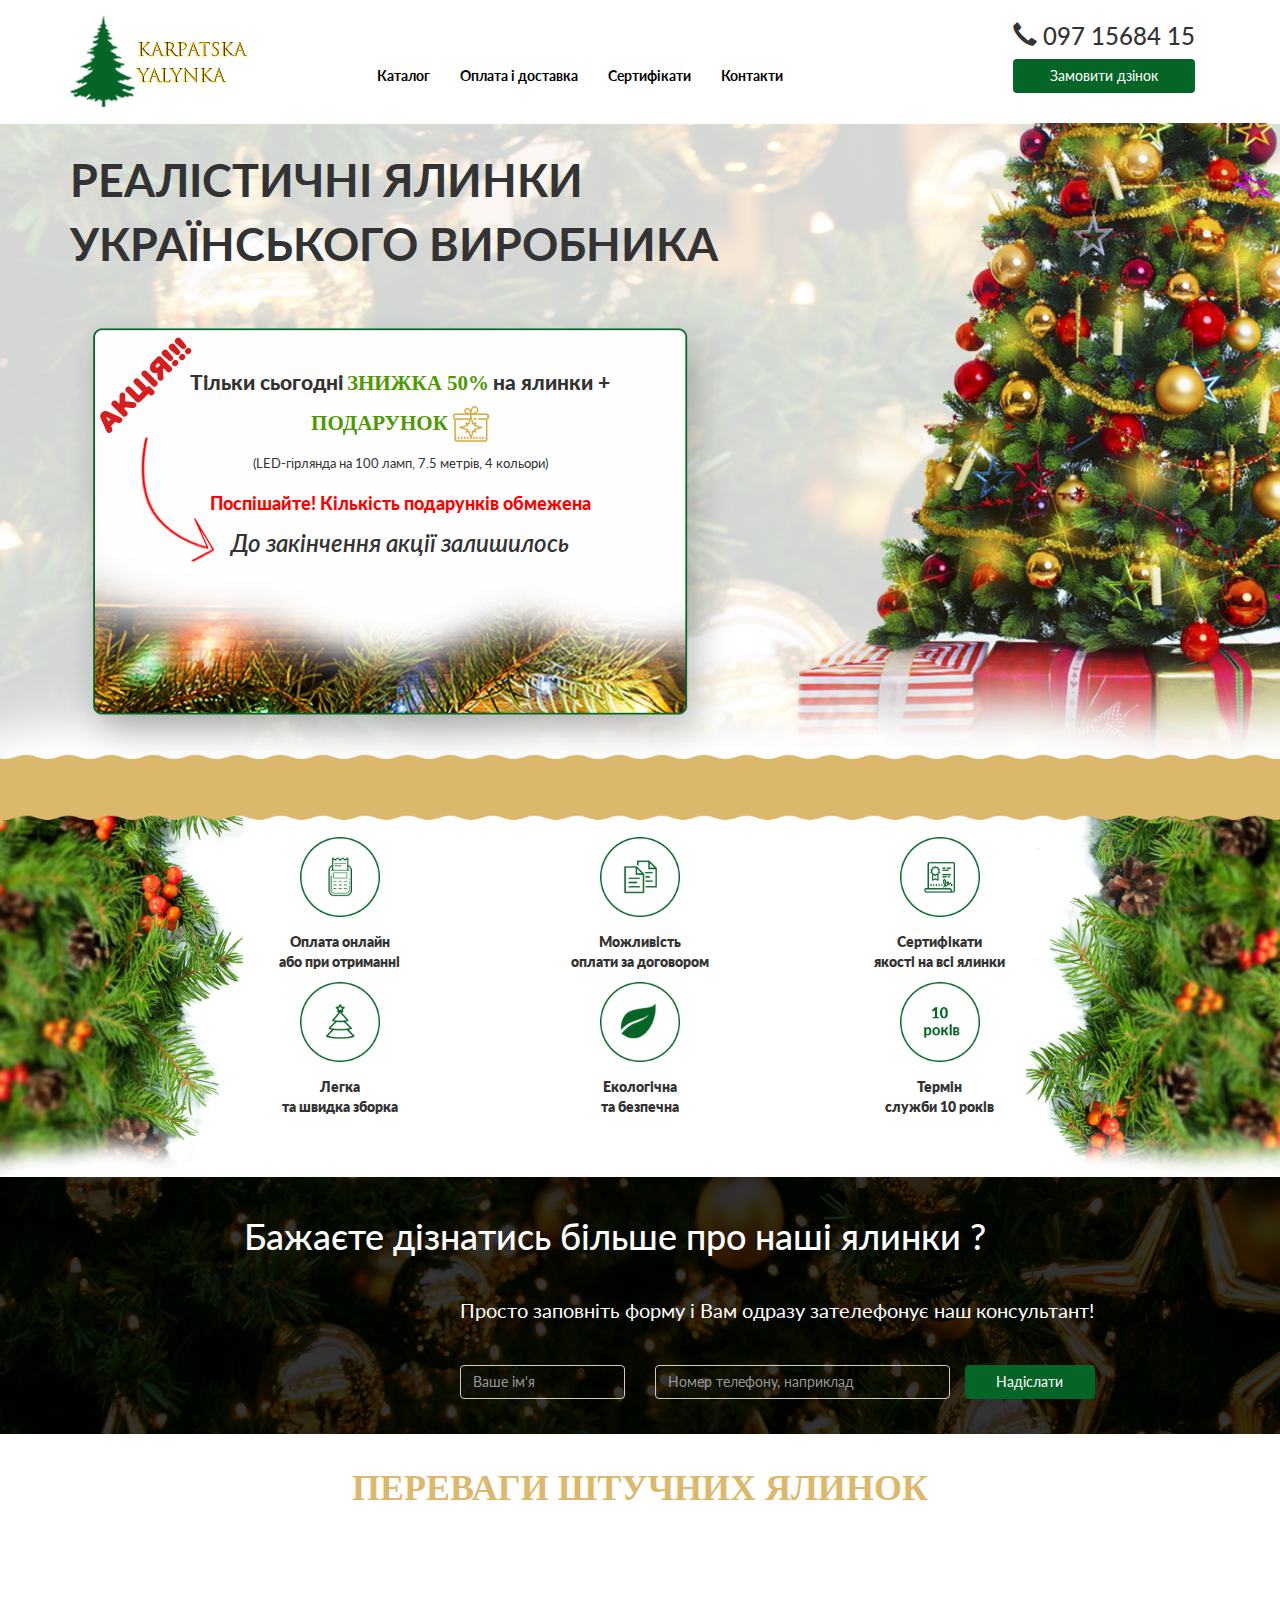
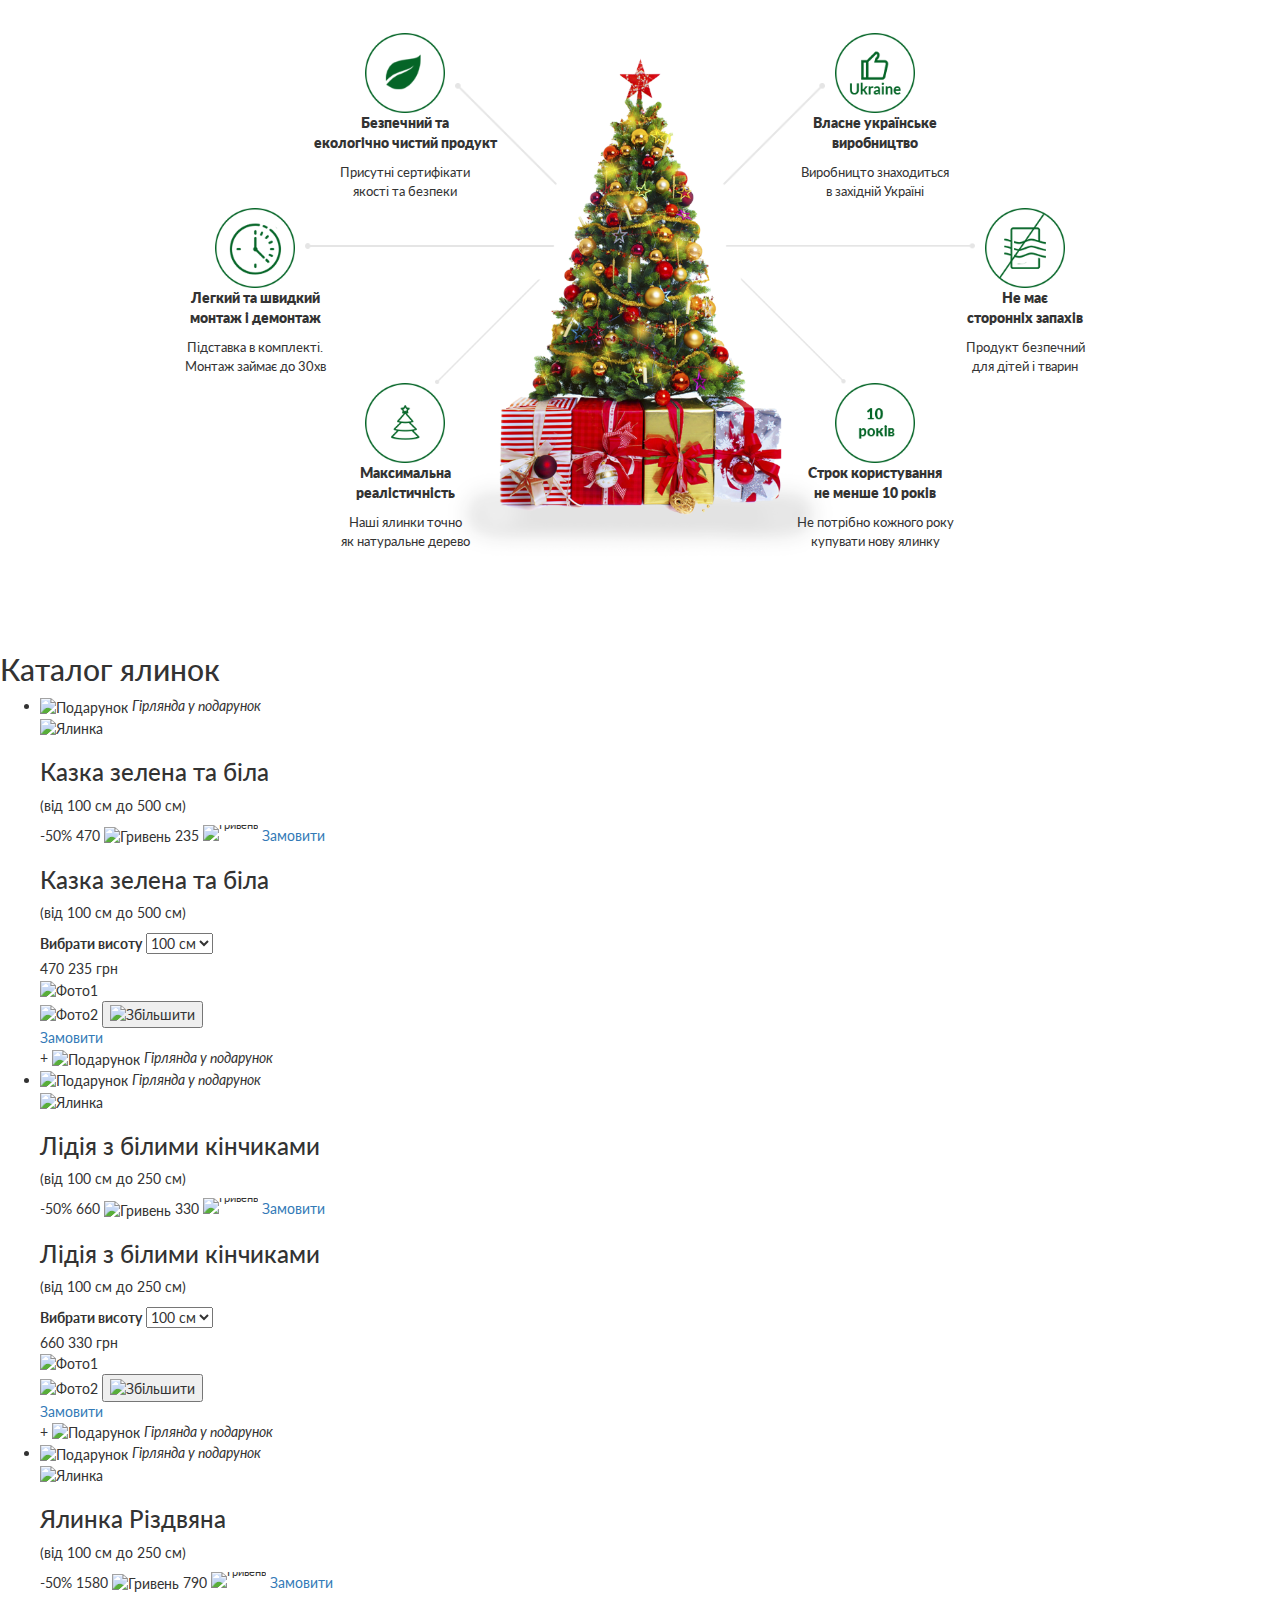
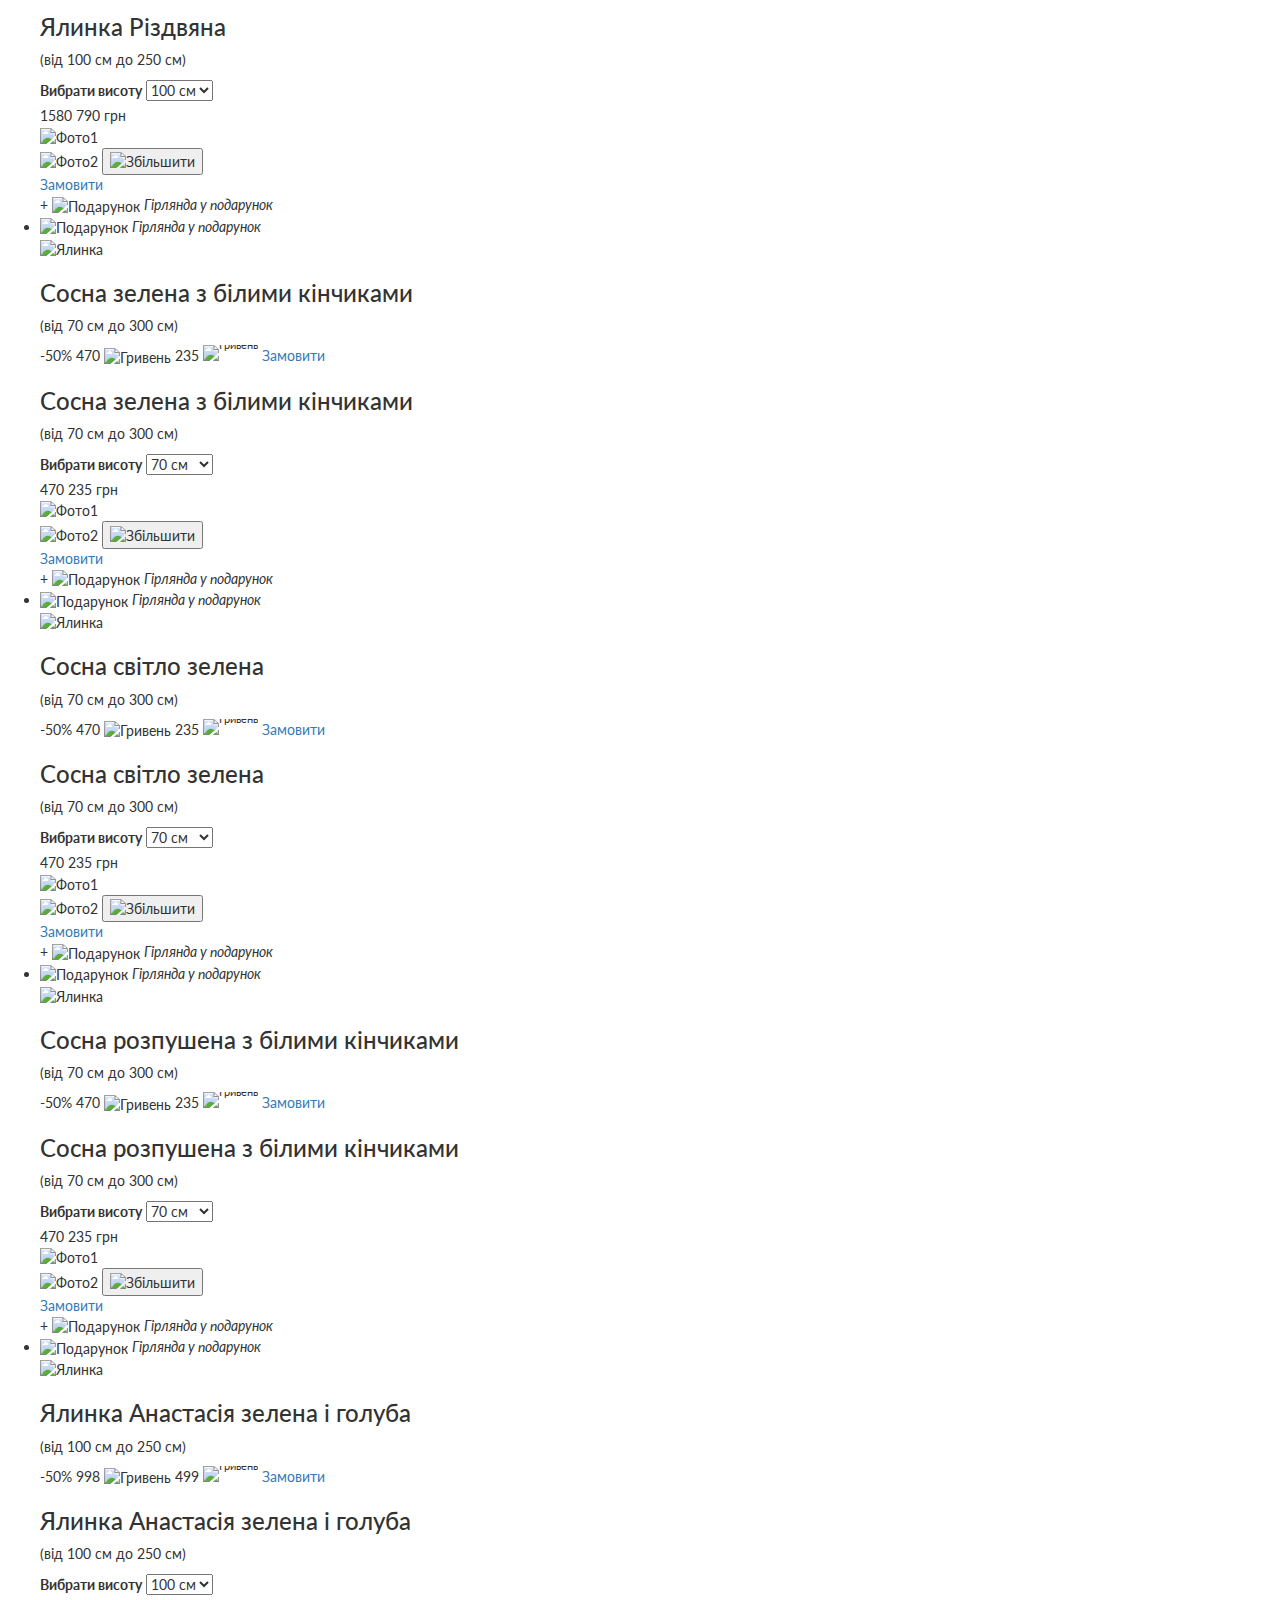
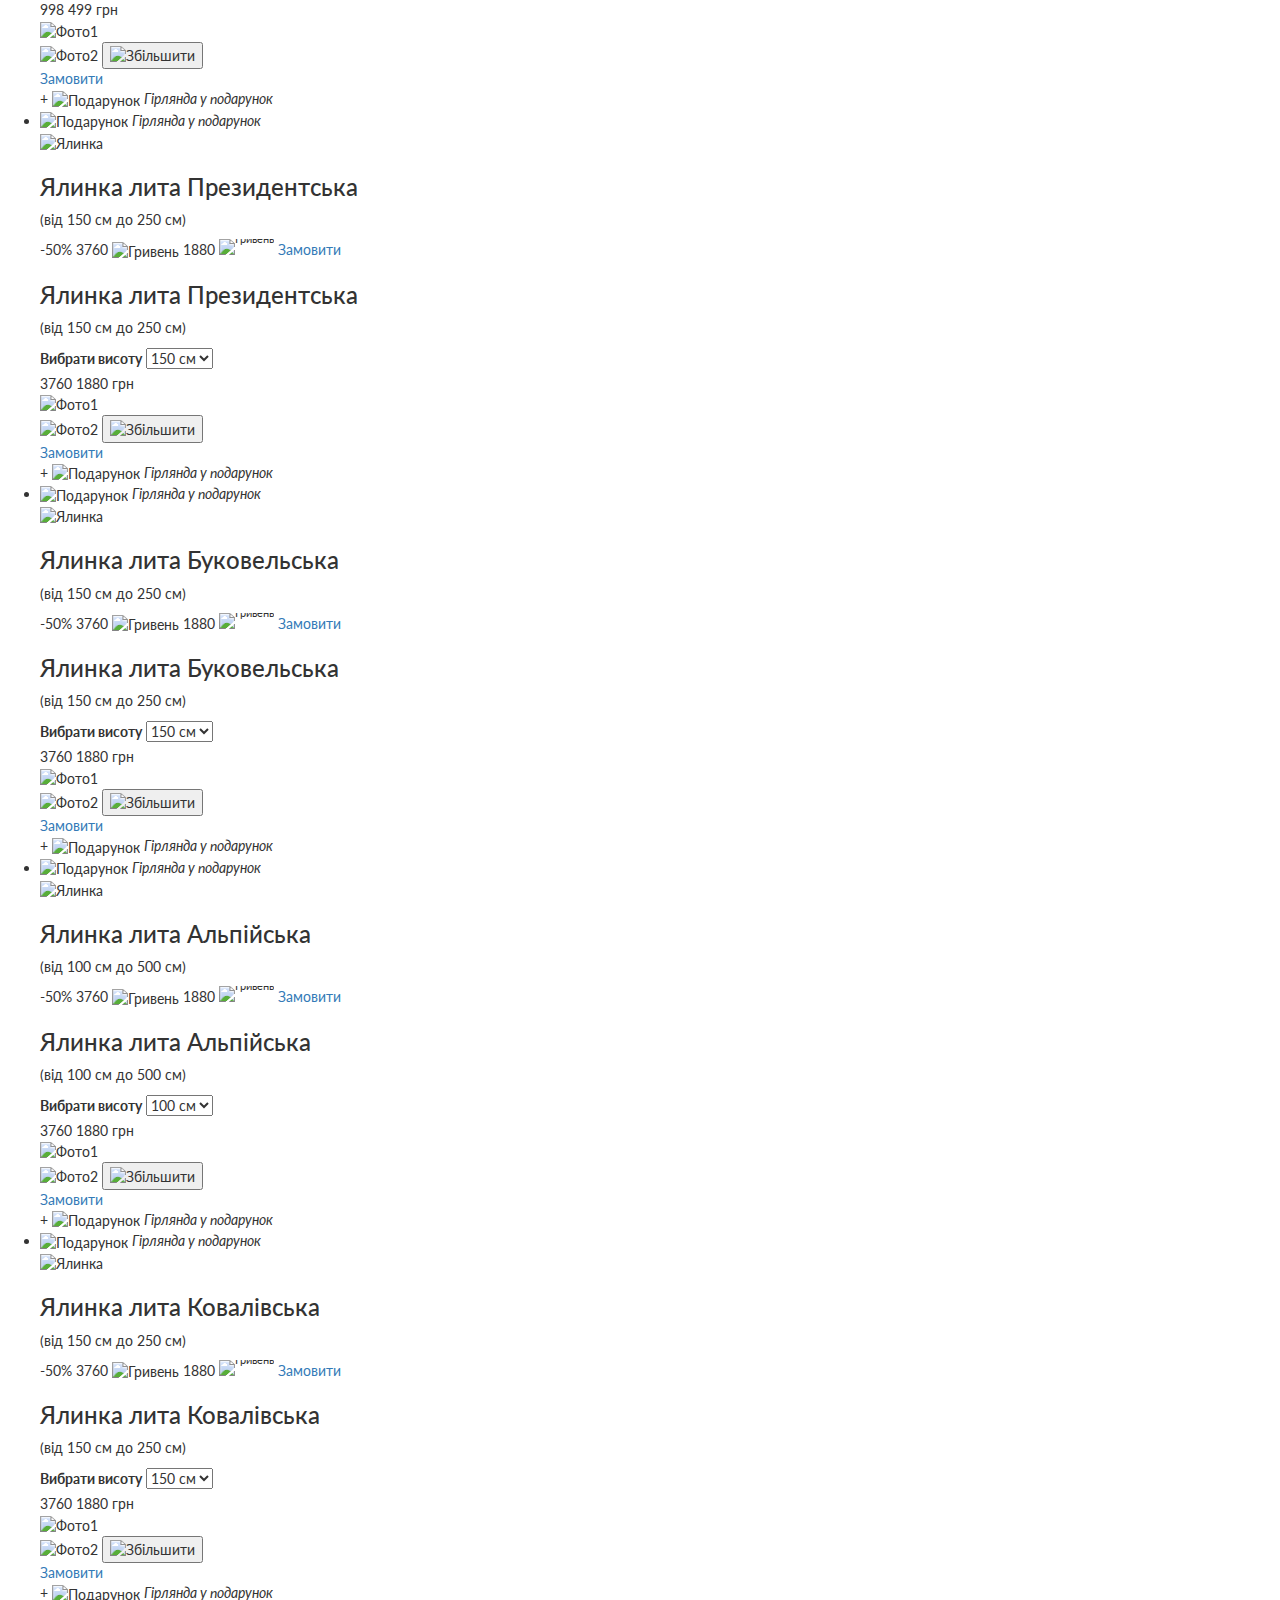
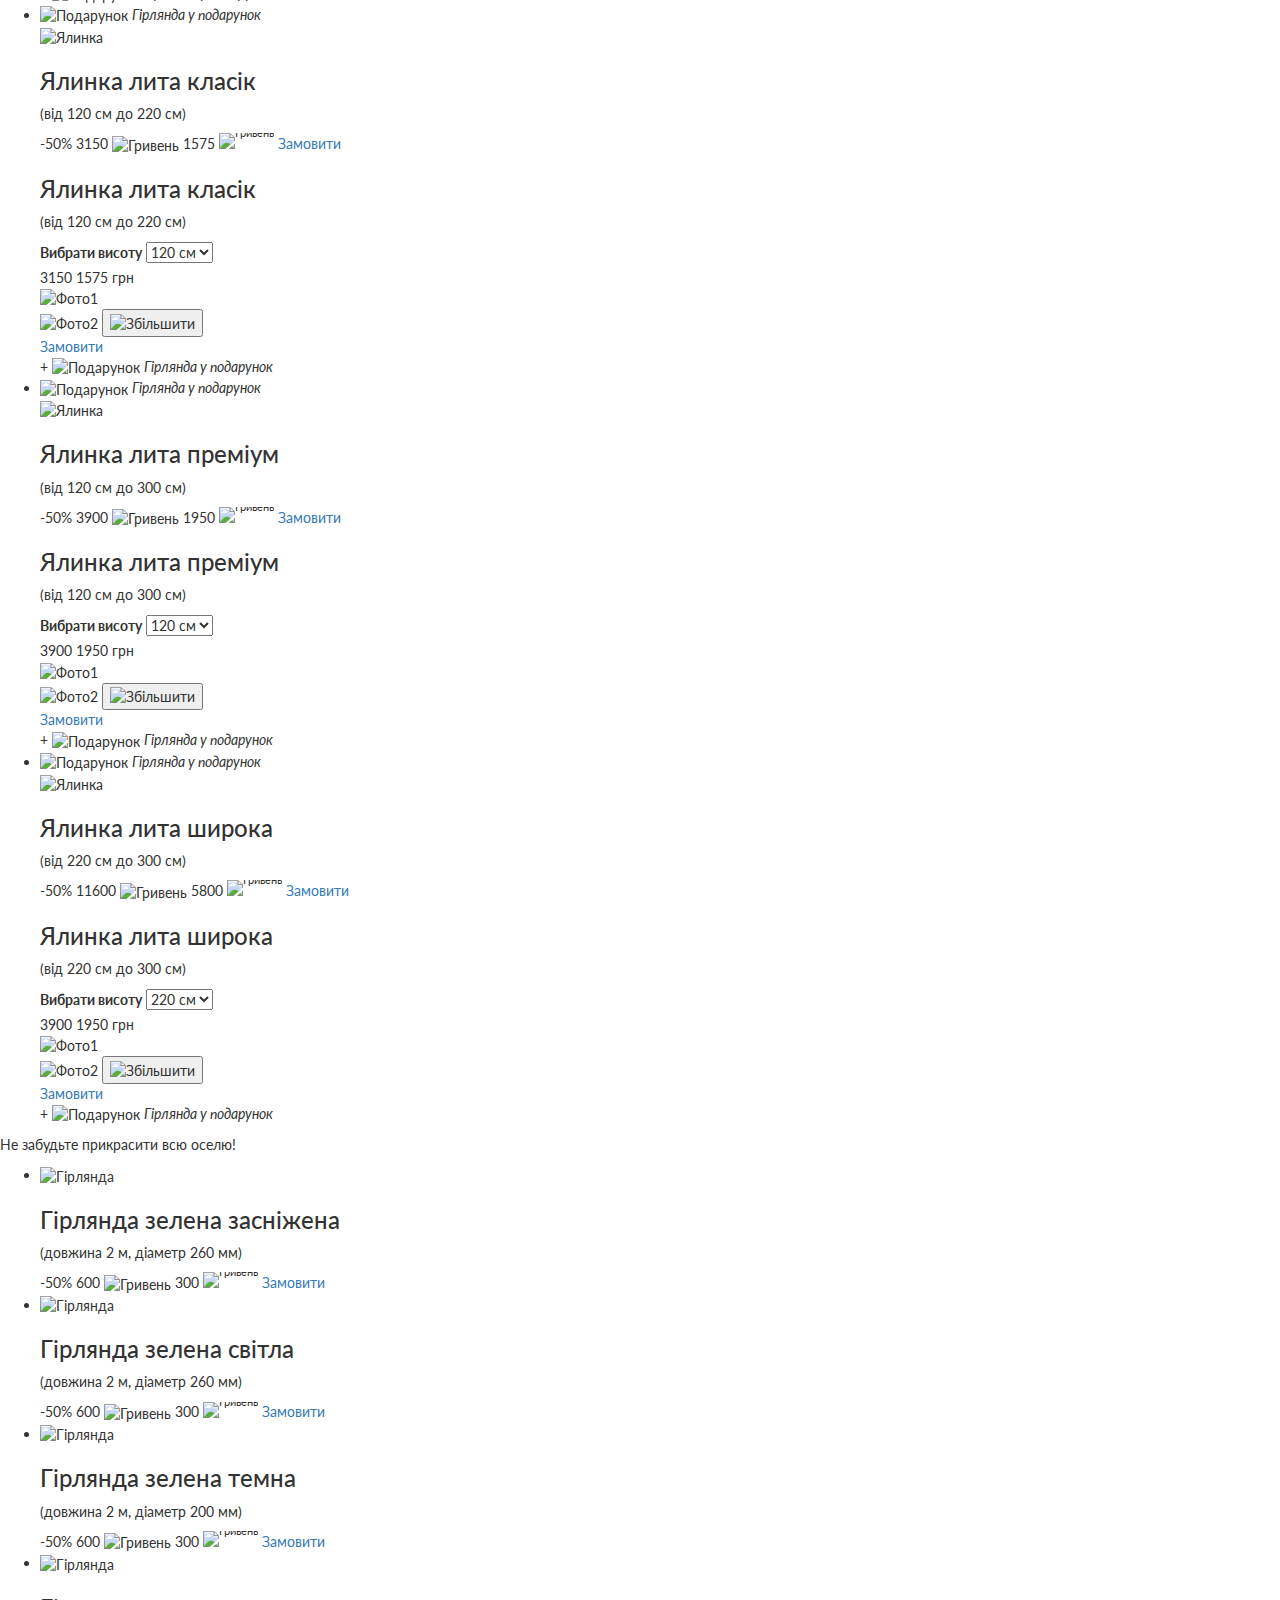
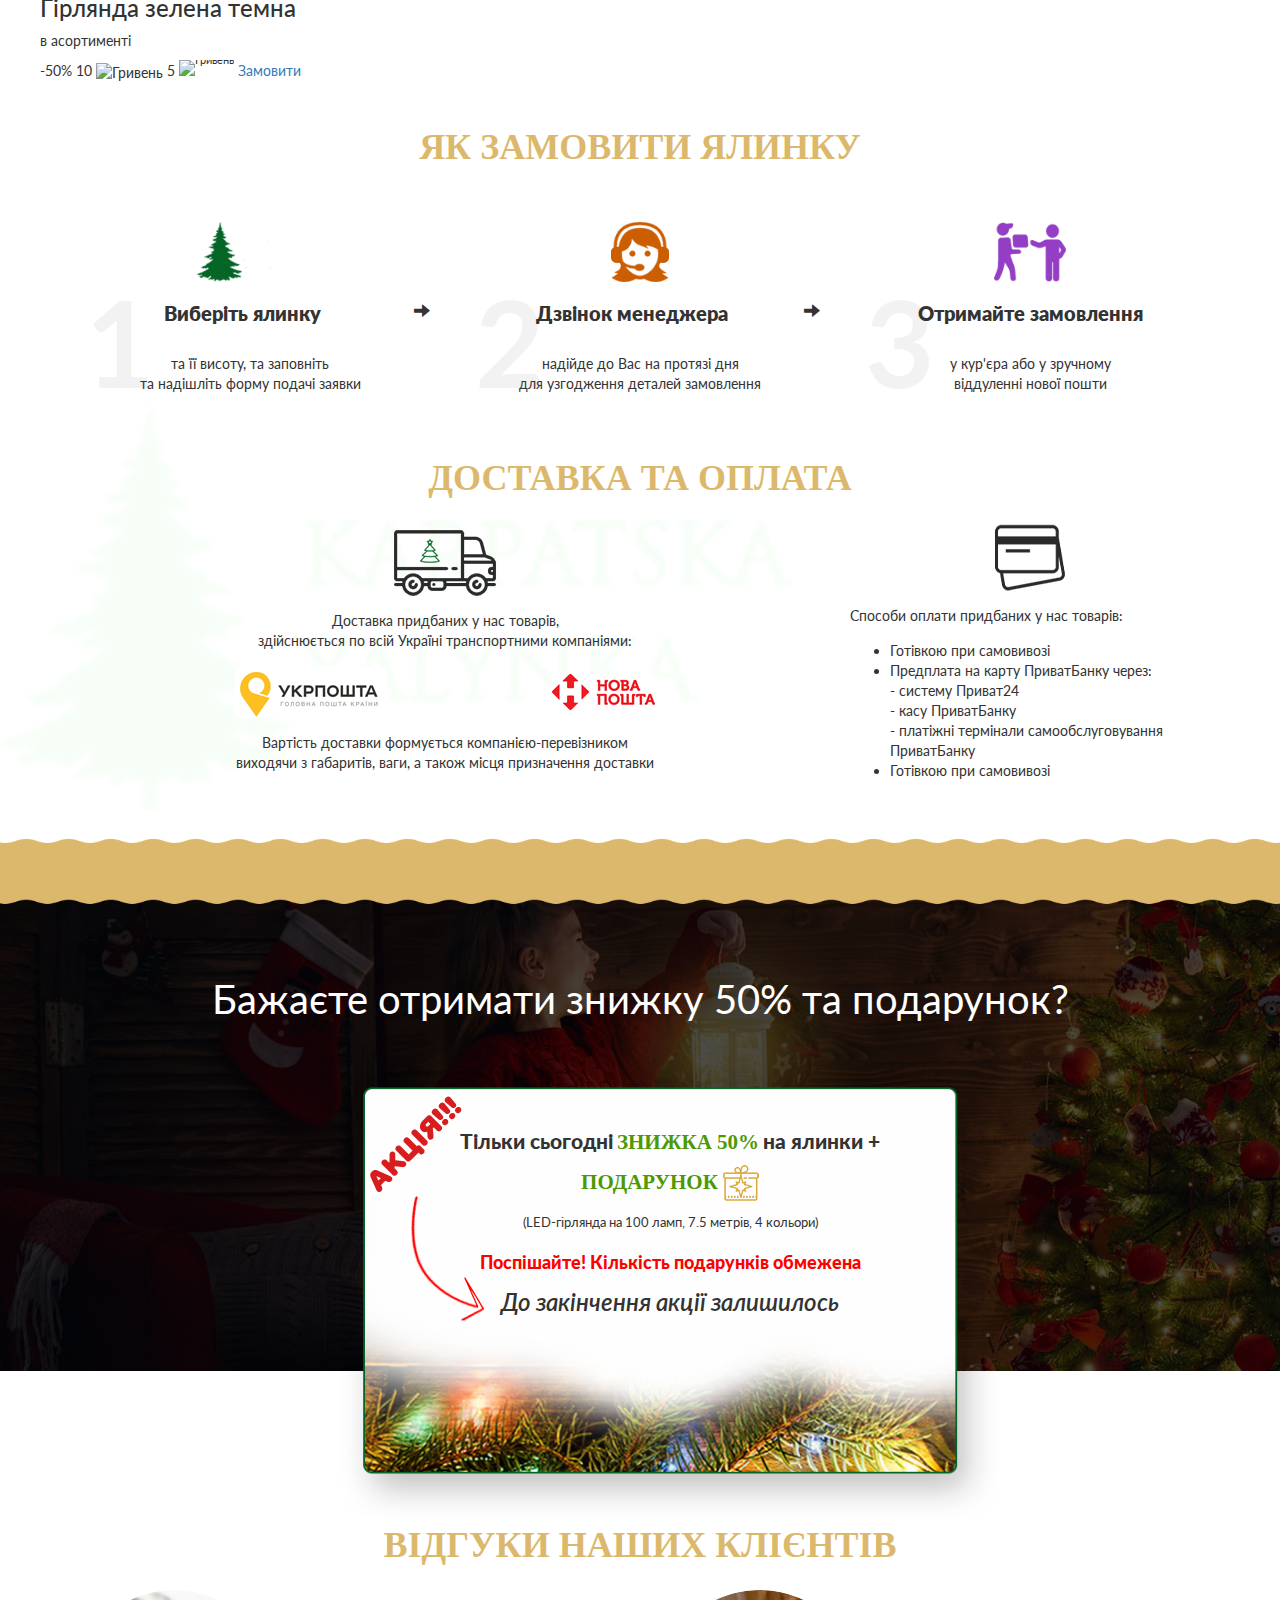
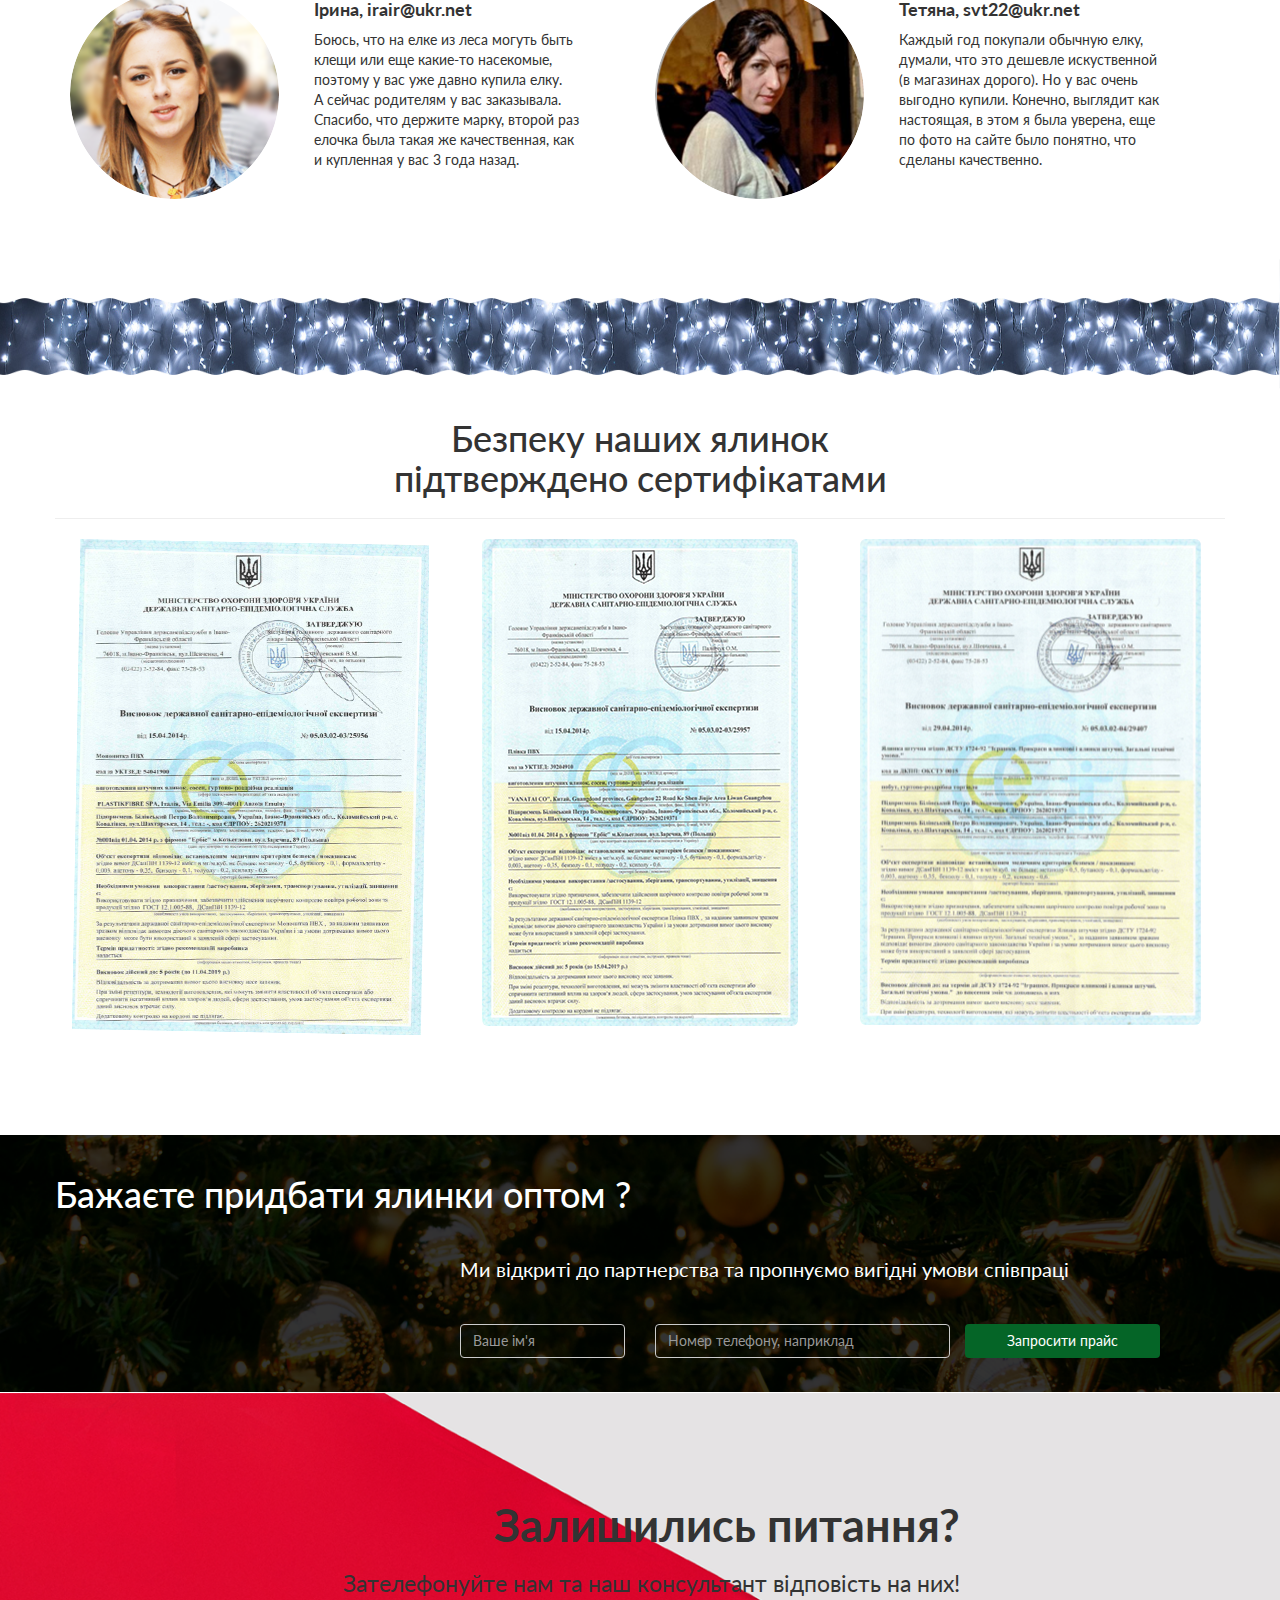
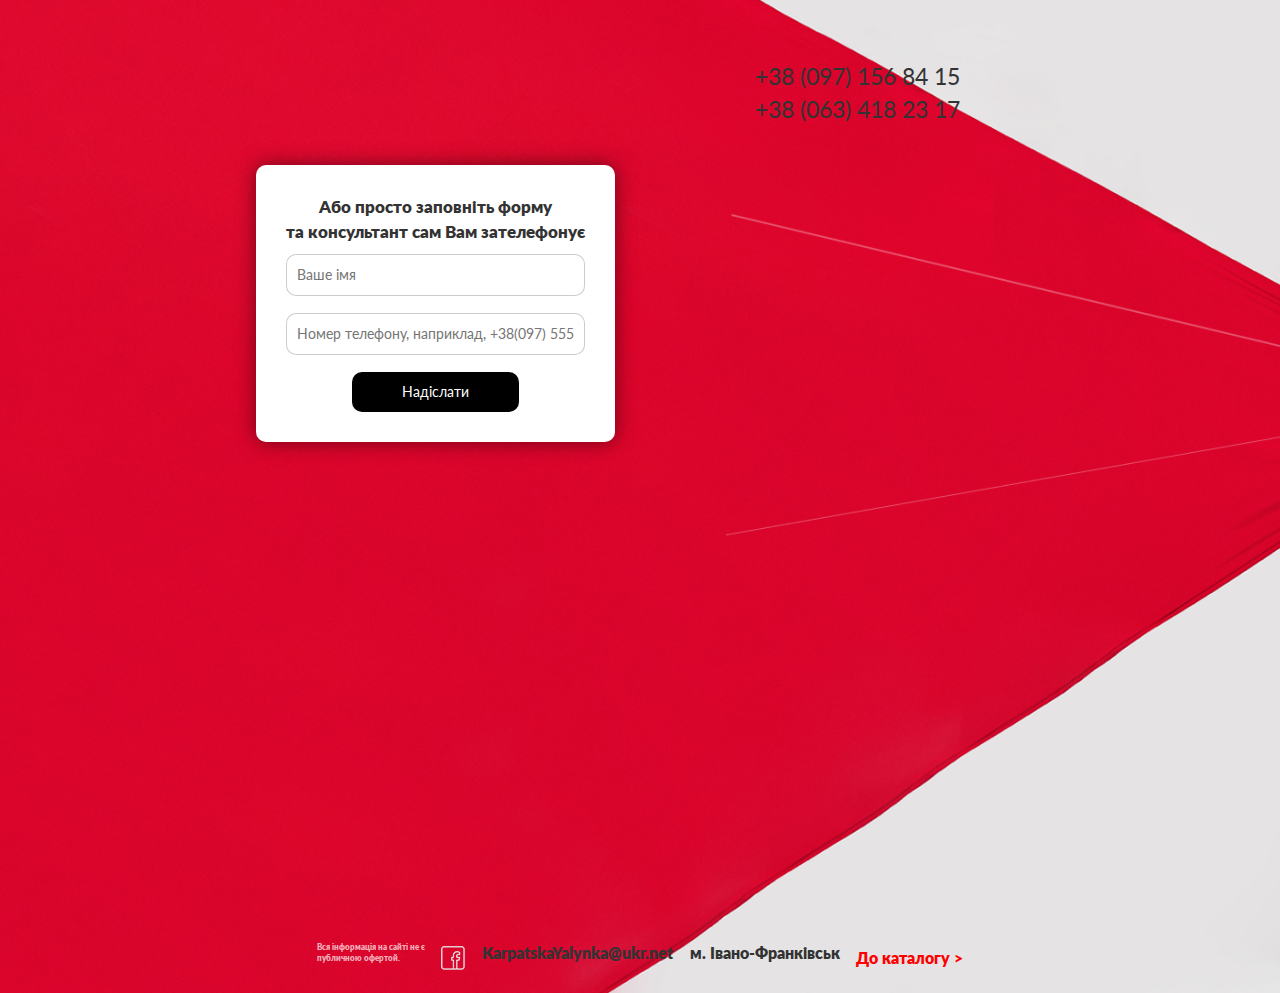
==== commit 12181ab7: "Update index.html" ====
--- a/index.html
+++ b/index.html
@@ -190,1038 +190,7 @@
       <img class="better-bg right" src="images/advantages/right.png" alt="" />
     </section>
 
-<section class="catalog">
-    <div class="catalog__wrapper">
-        <h2 class="catalog__title">
-            Каталог ялинок
-        </h2>
-        <ul class="catalog__list">
-            <li class="catalog__item catalog__item--hit" data-id="1">
-                <div class="catalog__present">
-                    <img src="img/present.png" width="36" height="36" alt="Подарунок">
-                    <i>Гірлянда у&nbsp;подарунок</i>
-                </div>
-                <img class="catalog__image" src="img/tree1.jpg" width="255" height="420" alt="Ялинка">
-                <div class="catalog__description">
-                    <h3 class="catalog__description-title">
-                        Казка зелена та біла
-                    </h3>
-                    <p class="catalog__tre-size">
-                        (від 100 см до 500 см)
-                    </p>
-                    <span class="catalog__discount">-50%</span>
-            <span class="catalog__old-price">
-              470 <img src="img/ukraine-hryvna2.png" width="9" height="12" alt="Гривень">
-            </span>
-            <span class="catalog__price">
-              235 <sup><img src="img/ukraine-hryvna.png" width="9" height="12" alt="Гривень"></sup>
-            </span>
-                    <a class="catalog__button">Замовити</a>
-                </div>
-                <div class="catalog__order">
-                    <div class="catalog__order-wrapper">
-                        <h3 class="catalog__description-title catalog__description-title--order">
-                            Казка зелена та біла
-                        </h3>
-                        <p class="catalog__tree-size catalog__tree-size--order">
-                            (від 100 см до 500 см)
-                        </p>
-                        <div class="catalog__order-tree-cost">
-                            <div class="catalog__order-tree-size">
-                                <label for="tree-height">Вибрати висоту</label>
-                                <select name="tree-height" id="tree-height">
-                                    <option>100 cм</option>
-                                    <option>130 cм</option>
-                                    <option>150 cм</option>
-                                    <option>180 cм</option>
-                                    <option>200 cм</option>
-                                    <option>220 cм</option>
-                                    <option>250 cм</option>
-                                    <option>300 cм</option>
-                                    <option>400 cм</option>
-                                    <option>500 cм</option>
-                                </select>
-                            </div>
-                            <div class="catalog__order-price">
-                                <span class="catalog__old-price catalog__old-price--order">470</span>
-                                <span class="catalog__price catalog__price--order">235 грн</span>
-                            </div>
-                        </div>
-                        <div class="catalog__order-image">
-                            <img src="img/form-photo1.jpg" width="139" height="123" alt="Фото1">
-                            <div class="catalog__order-prewiew">
-                                <img src="img/form-photo2.jpg" width="139" height="123" alt="Фото2">
-                                <button type="button">
-                                    <img src="img/zoom.png" width="26" height="26" alt="Збільшити">
-                                </button>
-                            </div>
-                        </div>
-                        <a class="catalog__button catalog__button--order">Замовити</a>
-                        <div class="catalog__present catalog__present--order">
-                            <span>+</span>
-                            <img src="img/present2.png" width="36" height="36" alt="Подарунок">
-                            <i>Гірлянда у&nbsp;подарунок</i>
-                        </div>
-                    </div>
-                </div>
-            </li>
-
-            <li class="catalog__item catalog__item--hit" data-id="2">
-                <div class="catalog__present">
-                    <img src="img/present.png" width="36" height="36" alt="Подарунок">
-                    <i>Гірлянда у&nbsp;подарунок</i>
-                </div>
-                <img class="catalog__image" src="img/tree2.jpg" width="255" height="420" alt="Ялинка">
-                <div class="catalog__description">
-                    <h3 class="catalog__description-title">
-                        Лідія з білими кінчиками
-                    </h3>
-                    <p class="catalog__tre-size">
-                        (від 100 см до 250 см)
-                    </p>
-                    <span class="catalog__discount">-50%</span>
-            <span class="catalog__old-price">
-              660 <img src="img/ukraine-hryvna2.png" width="9" height="12" alt="Гривень">
-            </span>
-            <span class="catalog__price">
-              330 <sup><img src="img/ukraine-hryvna.png" width="9" height="12" alt="Гривень"></sup>
-            </span>
-                    <a class="catalog__button">Замовити</a>
-                </div>
-                <div class="catalog__order">
-                    <div class="catalog__order-wrapper">
-                        <h3 class="catalog__description-title catalog__description-title--order">
-                            Лідія з білими кінчиками
-                        </h3>
-                        <p class="catalog__tree-size catalog__tree-size--order">
-                            (від 100 см до 250 см)
-                        </p>
-                        <div class="catalog__order-tree-cost">
-                            <div class="catalog__order-tree-size">
-                                <label for="tree-height2">Вибрати висоту</label>
-                                <select name="tree-height" id="tree-height2">
-                                    <option>100 cм</option>
-                                    <option>130 cм</option>
-                                    <option>150 cм</option>
-                                    <option>180 cм</option>
-                                    <option>200 cм</option>
-                                    <option>220 cм</option>
-                                    <option>250 cм</option>
-                                </select>
-                            </div>
-                            <div class="catalog__order-price">
-                                <span class="catalog__old-price catalog__old-price--order">660</span>
-                                <span class="catalog__price catalog__price--order">330 грн</span>
-                            </div>
-                        </div>
-                        <div class="catalog__order-image">
-                            <img src="img/2 snall.png" width="139" height="123" alt="Фото1">
-                            <div class="catalog__order-prewiew">
-                                <img src="img/2 main small.png" width="139" height="123" alt="Фото2">
-                                <button type="button">
-                                    <img src="img/zoom.png" width="26" height="26" alt="Збільшити">
-                                </button>
-                            </div>
-                        </div>
-                        <a class="catalog__button catalog__button--order">Замовити</a>
-                        <div class="catalog__present catalog__present--order">
-                            <span>+</span>
-                            <img src="img/present2.png" width="36" height="36" alt="Подарунок">
-                            <i>Гірлянда у&nbsp;подарунок</i>
-                        </div>
-                    </div>
-                </div>
-            </li>
-
-            <li class="catalog__item catalog__item--hit" data-id="3">
-                <div class="catalog__present">
-                    <img src="img/present.png" width="36" height="36" alt="Подарунок">
-                    <i>Гірлянда у&nbsp;подарунок</i>
-                </div>
-                <img class="catalog__image" src="img/tree3.jpg" width="255" height="420" alt="Ялинка">
-                <div class="catalog__description">
-                    <h3 class="catalog__description-title">
-                        Ялинка Різдвяна
-                    </h3>
-                    <p class="catalog__tre-size">
-                        (від 100 см до 250 см)
-                    </p>
-                    <span class="catalog__discount">-50%</span>
-            <span class="catalog__old-price">
-              1580 <img src="img/ukraine-hryvna2.png" width="9" height="12" alt="Гривень">
-            </span>
-            <span class="catalog__price">
-              790 <sup><img src="img/ukraine-hryvna.png" width="9" height="12" alt="Гривень"></sup>
-            </span>
-                    <a class="catalog__button">Замовити</a>
-                </div>
-                <div class="catalog__order">
-                    <div class="catalog__order-wrapper">
-                        <h3 class="catalog__description-title catalog__description-title--order">
-                            Ялинка Різдвяна
-                        </h3>
-                        <p class="catalog__tree-size catalog__tree-size--order">
-                            (від 100 см до 250 см)
-                        </p>
-                        <div class="catalog__order-tree-cost">
-                            <div class="catalog__order-tree-size">
-                                <label for="tree-height3">Вибрати висоту</label>
-                                <select name="tree-height" id="tree-height3">
-                                    <option>100 cм</option>
-                                    <option>130 cм</option>
-                                    <option>150 cм</option>
-                                    <option>180 cм</option>
-                                    <option>200 cм</option>
-                                    <option>220 cм</option>
-                                    <option>250 cм</option>
-                                </select>
-                            </div>
-                            <div class="catalog__order-price">
-                                <span class="catalog__old-price catalog__old-price--order">1580</span>
-                                <span class="catalog__price catalog__price--order">790 грн</span>
-                            </div>
-                        </div>
-                        <div class="catalog__order-image">
-                            <img src="img/3 zoom small.png" width="139" height="123" alt="Фото1">
-                            <div class="catalog__order-prewiew">
-                                <img src="img/3 main small.png" width="139" height="123" alt="Фото2">
-                                <button type="button">
-                                    <img src="img/zoom.png" width="26" height="26" alt="Збільшити">
-                                </button>
-                            </div>
-                        </div>
-                        <a class="catalog__button catalog__button--order">Замовити</a>
-                        <div class="catalog__present catalog__present--order">
-                            <span>+</span>
-                            <img src="img/present2.png" width="36" height="36" alt="Подарунок">
-                            <i>Гірлянда у&nbsp;подарунок</i>
-                        </div>
-                    </div>
-                </div>
-            </li>
-
-            <li class="catalog__item" data-id="4">
-                <div class="catalog__present">
-                    <img src="img/present.png" width="36" height="36" alt="Подарунок">
-                    <i>Гірлянда у&nbsp;подарунок</i>
-                </div>
-                <img class="catalog__image" src="img/tree4.jpg" width="255" height="420" alt="Ялинка">
-                <div class="catalog__description">
-                    <h3 class="catalog__description-title">
-                        Сосна зелена з білими кінчиками
-                    </h3>
-                    <p class="catalog__tre-size">
-                        (від 70 см до 300 см)
-                    </p>
-                    <span class="catalog__discount">-50%</span>
-            <span class="catalog__old-price">
-              470 <img src="img/ukraine-hryvna2.png" width="9" height="12" alt="Гривень">
-            </span>
-            <span class="catalog__price">
-              235 <sup><img src="img/ukraine-hryvna.png" width="9" height="12" alt="Гривень"></sup>
-            </span>
-                    <a class="catalog__button">Замовити</a>
-                </div>
-                <div class="catalog__order">
-                    <div class="catalog__order-wrapper">
-                        <h3 class="catalog__description-title catalog__description-title--order">
-                            Сосна зелена з білими кінчиками
-                        </h3>
-                        <p class="catalog__tree-size catalog__tree-size--order">
-                            (від 70 см до 300 см)
-                        </p>
-                        <div class="catalog__order-tree-cost">
-                            <div class="catalog__order-tree-size">
-                                <label for="tree-height4">Вибрати висоту</label>
-                                <select name="tree-height" id="tree-height4">
-                                    <option>70 cм</option>
-                                    <option>100 cм</option>
-                                    <option>130 cм</option>
-                                    <option>150 cм</option>
-                                    <option>180 cм</option>
-                                    <option>200 cм</option>
-                                    <option>220 cм</option>
-                                    <option>250 cм</option>
-                                    <option>300 cм</option>
-                                </select>
-                            </div>
-                            <div class="catalog__order-price">
-                                <span class="catalog__old-price catalog__old-price--order">470</span>
-                                <span class="catalog__price catalog__price--order">235 грн</span>
-                            </div>
-                        </div>
-                        <div class="catalog__order-image">
-                            <img src="img/4 zoom small.png" width="139" height="123" alt="Фото1">
-                            <div class="catalog__order-prewiew">
-                                <img src="img/main 4 small.png" width="139" height="123" alt="Фото2">
-                                <button type="button">
-                                    <img src="img/zoom.png" width="26" height="26" alt="Збільшити">
-                                </button>
-                            </div>
-                        </div>
-                        <a class="catalog__button catalog__button--order">Замовити</a>
-                        <div class="catalog__present catalog__present--order">
-                            <span>+</span>
-                            <img src="img/present2.png" width="36" height="36" alt="Подарунок">
-                            <i>Гірлянда у&nbsp;подарунок</i>
-                        </div>
-                    </div>
-                </div>
-
-            </li>
-            <li class="catalog__item" data-id="5">
-                <div class="catalog__present">
-                    <img src="img/present.png" width="36" height="36" alt="Подарунок">
-                    <i>Гірлянда у&nbsp;подарунок</i>
-                </div>
-                <img class="catalog__image" src="img/tree5.jpg" width="255" height="420" alt="Ялинка">
-                <div class="catalog__description">
-                    <h3 class="catalog__description-title">
-                        Сосна світло зелена
-                    </h3>
-                    <p class="catalog__tre-size">
-                        (від 70 см до 300 см)
-                    </p>
-                    <span class="catalog__discount">-50%</span>
-            <span class="catalog__old-price">
-              470 <img src="img/ukraine-hryvna2.png" width="9" height="12" alt="Гривень">
-            </span>
-            <span class="catalog__price">
-              235 <sup><img src="img/ukraine-hryvna.png" width="9" height="12" alt="Гривень"></sup>
-            </span>
-                    <a class="catalog__button">Замовити</a>
-                </div>
-                <div class="catalog__order">
-                    <div class="catalog__order-wrapper">
-                        <h3 class="catalog__description-title catalog__description-title--order">
-                            Сосна світло зелена
-                        </h3>
-                        <p class="catalog__tree-size catalog__tree-size--order">
-                            (від 70 см до 300 см)
-                        </p>
-                        <div class="catalog__order-tree-cost">
-                            <div class="catalog__order-tree-size">
-                                <label for="tree-height5">Вибрати висоту</label>
-                                <select name="tree-height" id="tree-height5">
-                                    <option>70 cм</option>
-                                    <option>100 cм</option>
-                                    <option>130 cм</option>
-                                    <option>150 cм</option>
-                                    <option>180 cм</option>
-                                    <option>200 cм</option>
-                                    <option>220 cм</option>
-                                    <option>250 cм</option>
-                                    <option>300 cм</option>
-                                </select>
-                            </div>
-                            <div class="catalog__order-price">
-                                <span class="catalog__old-price catalog__old-price--order">470</span>
-                                <span class="catalog__price catalog__price--order">235 грн</span>
-                            </div>
-                        </div>
-                        <div class="catalog__order-image">
-                            <img src="img/5 zoom small.png" width="139" height="123" alt="Фото1">
-                            <div class="catalog__order-prewiew">
-                                <img src="img/photo 5 small.png" width="139" height="123" alt="Фото2">
-                                <button type="button">
-                                    <img src="img/zoom.png" width="26" height="26" alt="Збільшити">
-                                </button>
-                            </div>
-                        </div>
-                        <a class="catalog__button catalog__button--order">Замовити</a>
-                        <div class="catalog__present catalog__present--order">
-                            <span>+</span>
-                            <img src="img/present2.png" width="36" height="36" alt="Подарунок">
-                            <i>Гірлянда у&nbsp;подарунок</i>
-                        </div>
-                    </div>
-                </div>
-            </li>
-
-            <li class="catalog__item" data-id="6">
-                <div class="catalog__present">
-                    <img src="img/present.png" width="36" height="36" alt="Подарунок">
-                    <i>Гірлянда у&nbsp;подарунок</i>
-                </div>
-                <img class="catalog__image" src="img/tree6.jpg" width="255" height="420" alt="Ялинка">
-                <div class="catalog__description">
-                    <h3 class="catalog__description-title">
-                        Сосна розпушена з білими кінчиками
-                    </h3>
-                    <p class="catalog__tre-size">
-                        (від 70 см до 300 см)
-                    </p>
-                    <span class="catalog__discount">-50%</span>
-            <span class="catalog__old-price">
-              470 <img src="img/ukraine-hryvna2.png" width="9" height="12" alt="Гривень">
-            </span>
-            <span class="catalog__price">
-              235 <sup><img src="img/ukraine-hryvna.png" width="9" height="12" alt="Гривень"></sup>
-            </span>
-                    <a class="catalog__button">Замовити</a>
-                </div>
-                <div class="catalog__order">
-                    <div class="catalog__order-wrapper">
-                        <h3 class="catalog__description-title catalog__description-title--order">
-                            Сосна розпушена з білими кінчиками
-                        </h3>
-                        <p class="catalog__tree-size catalog__tree-size--order">
-                            (від 70 см до 300 см)
-                        </p>
-                        <div class="catalog__order-tree-cost">
-                            <div class="catalog__order-tree-size">
-                                <label for="tree-height6">Вибрати висоту</label>
-                                <select name="tree-height" id="tree-height6">
-                                    <option>70 cм</option>
-                                    <option>100 cм</option>
-                                    <option>130 cм</option>
-                                    <option>150 cм</option>
-                                    <option>180 cм</option>
-                                    <option>200 cм</option>
-                                    <option>220 cм</option>
-                                    <option>250 cм</option>
-                                    <option>300 cм</option>
-                                </select>
-                            </div>
-                            <div class="catalog__order-price">
-                                <span class="catalog__old-price catalog__old-price--order">470</span>
-                                <span class="catalog__price catalog__price--order">235 грн</span>
-                            </div>
-                        </div>
-                        <div class="catalog__order-image">
-                            <img src="img/6 zoom small.png" width="139" height="123" alt="Фото1">
-                            <div class="catalog__order-prewiew">
-                                <img src="img/photo 6 main small.png" width="139" height="123" alt="Фото2">
-                                <button type="button">
-                                    <img src="img/zoom.png" width="26" height="26" alt="Збільшити">
-                                </button>
-                            </div>
-                        </div>
-                        <a class="catalog__button catalog__button--order">Замовити</a>
-                        <div class="catalog__present catalog__present--order">
-                            <span>+</span>
-                            <img src="img/present2.png" width="36" height="36" alt="Подарунок">
-                            <i>Гірлянда у&nbsp;подарунок</i>
-                        </div>
-                    </div>
-                </div>
-            </li>
-
-            <li class="catalog__item" data-id="7">
-                <div class="catalog__present">
-                    <img src="img/present.png" width="36" height="36" alt="Подарунок">
-                    <i>Гірлянда у&nbsp;подарунок</i>
-                </div>
-                <img class="catalog__image" src="img/tree7.jpg" width="255" height="420" alt="Ялинка">
-                <div class="catalog__description">
-                    <h3 class="catalog__description-title">
-                        Ялинка Анастасія зелена і голуба
-                    </h3>
-                    <p class="catalog__tre-size">
-                        (від 100 см до 250 см)
-                    </p>
-                    <span class="catalog__discount">-50%</span>
-            <span class="catalog__old-price">
-              998 <img src="img/ukraine-hryvna2.png" width="9" height="12" alt="Гривень">
-            </span>
-            <span class="catalog__price">
-              499 <sup><img src="img/ukraine-hryvna.png" width="9" height="12" alt="Гривень"></sup>
-            </span>
-                    <a class="catalog__button">Замовити</a>
-                </div>
-                <div class="catalog__order">
-                    <div class="catalog__order-wrapper">
-                        <h3 class="catalog__description-title catalog__description-title--order">
-                            Ялинка Анастасія зелена і голуба
-                        </h3>
-                        <p class="catalog__tree-size catalog__tree-size--order">
-                            (від 100 см до 250 см)
-                        </p>
-                        <div class="catalog__order-tree-cost">
-                            <div class="catalog__order-tree-size">
-                                <label for="tree-height7">Вибрати висоту</label>
-                                <select name="tree-height" id="tree-height7">
-                                    <option>100 cм</option>
-                                    <option>130 cм</option>
-                                    <option>150 cм</option>
-                                    <option>180 cм</option>
-                                    <option>200 cм</option>
-                                    <option>220 cм</option>
-                                    <option>250 cм</option>
-                                </select>
-                            </div>
-                            <div class="catalog__order-price">
-                                <span class="catalog__old-price catalog__old-price--order">998</span>
-                                <span class="catalog__price catalog__price--order">499 грн</span>
-                            </div>
-                        </div>
-                        <div class="catalog__order-image">
-                            <img src="img/7 zoom small.png" width="139" height="123" alt="Фото1">
-                            <div class="catalog__order-prewiew">
-                                <img src="img/photo 7 main small.png" width="139" height="123" alt="Фото2">
-                                <button type="button">
-                                    <img src="img/zoom.png" width="26" height="26" alt="Збільшити">
-                                </button>
-                            </div>
-                        </div>
-                        <a class="catalog__button catalog__button--order">Замовити</a>
-                        <div class="catalog__present catalog__present--order">
-                            <span>+</span>
-                            <img src="img/present2.png" width="36" height="36" alt="Подарунок">
-                            <i>Гірлянда у&nbsp;подарунок</i>
-                        </div>
-                    </div>
-                </div>
-            </li>
-
-            <li class="catalog__item" data-id="8">
-                <div class="catalog__present">
-                    <img src="img/present.png" width="36" height="36" alt="Подарунок">
-                    <i>Гірлянда у&nbsp;подарунок</i>
-                </div>
-                <img class="catalog__image" src="img/tree8.jpg" width="255" height="420" alt="Ялинка">
-                <div class="catalog__description">
-                    <h3 class="catalog__description-title">
-                        Ялинка лита Президентська
-                    </h3>
-                    <p class="catalog__tre-size">
-                        (від 150 см до 250 см)
-                    </p>
-                    <span class="catalog__discount">-50%</span>
-            <span class="catalog__old-price">
-              3760 <img src="img/ukraine-hryvna2.png" width="9" height="12" alt="Гривень">
-            </span>
-            <span class="catalog__price">
-              1880 <sup><img src="img/ukraine-hryvna.png" width="9" height="12" alt="Гривень"></sup>
-            </span>
-                    <a class="catalog__button">Замовити</a>
-                </div>
-                <div class="catalog__order">
-                    <div class="catalog__order-wrapper">
-                        <h3 class="catalog__description-title catalog__description-title--order">
-                            Ялинка лита Президентська
-                        </h3>
-                        <p class="catalog__tree-size catalog__tree-size--order">
-                            (від 150 см до 250 см)
-                        </p>
-                        <div class="catalog__order-tree-cost">
-                            <div class="catalog__order-tree-size">
-                                <label for="tree-height8">Вибрати висоту</label>
-                                <select name="tree-height" id="tree-height8">
-                                    <option>150 cм</option>
-                                    <option>180 cм</option>
-                                    <option>200 cм</option>
-                                    <option>220 cм</option>
-                                    <option>250 cм</option>
-                                </select>
-                            </div>
-                            <div class="catalog__order-price">
-                                <span class="catalog__old-price catalog__old-price--order">3760</span>
-                                <span class="catalog__price catalog__price--order">1880 грн</span>
-                            </div>
-                        </div>
-                        <div class="catalog__order-image">
-                            <img src="img/form-photo1.jpg" width="139" height="123" alt="Фото1">
-                            <div class="catalog__order-prewiew">
-                                <img src="img/form-photo2.jpg" width="139" height="123" alt="Фото2">
-                                <button type="button">
-                                    <img src="img/zoom.png" width="26" height="26" alt="Збільшити">
-                                </button>
-                            </div>
-                        </div>
-                        <a class="catalog__button catalog__button--order">Замовити</a>
-                        <div class="catalog__present catalog__present--order">
-                            <span>+</span>
-                            <img src="img/present2.png" width="36" height="36" alt="Подарунок">
-                            <i>Гірлянда у&nbsp;подарунок</i>
-                        </div>
-                    </div>
-                </div>
-            </li>
-
-            <li class="catalog__item" data-id="9">
-                <div class="catalog__present">
-                    <img src="img/present.png" width="36" height="36" alt="Подарунок">
-                    <i>Гірлянда у&nbsp;подарунок</i>
-                </div>
-                <img class="catalog__image" src="img/tree9.jpg" width="255" height="420" alt="Ялинка">
-                <div class="catalog__description">
-                    <h3 class="catalog__description-title">
-                        Ялинка лита Буковельська
-                    </h3>
-                    <p class="catalog__tre-size">
-                        (від 150 см до 250 см)
-                    </p>
-                    <span class="catalog__discount">-50%</span>
-            <span class="catalog__old-price">
-              3760 <img src="img/ukraine-hryvna2.png" width="9" height="12" alt="Гривень">
-            </span>
-            <span class="catalog__price">
-              1880 <sup><img src="img/ukraine-hryvna.png" width="9" height="12" alt="Гривень"></sup>
-            </span>
-                    <a class="catalog__button">Замовити</a>
-                </div>
-                <div class="catalog__order">
-                    <div class="catalog__order-wrapper">
-                        <h3 class="catalog__description-title catalog__description-title--order">
-                            Ялинка лита Буковельська
-                        </h3>
-                        <p class="catalog__tree-size catalog__tree-size--order">
-                            (від 150 см до 250 см)
-                        </p>
-                        <div class="catalog__order-tree-cost">
-                            <div class="catalog__order-tree-size">
-                                <label for="tree-height9">Вибрати висоту</label>
-                                <select name="tree-height" id="tree-height9">
-                                    <option>150 cм</option>
-                                    <option>180 cм</option>
-                                    <option>200 cм</option>
-                                    <option>220 cм</option>
-                                    <option>250 cм</option>
-                                </select>
-                            </div>
-                            <div class="catalog__order-price">
-                                <span class="catalog__old-price catalog__old-price--order">3760</span>
-                                <span class="catalog__price catalog__price--order">1880 грн</span>
-                            </div>
-                        </div>
-                        <div class="catalog__order-image">
-                            <img src="img/9 zoom small.png" width="139" height="123" alt="Фото1">
-                            <div class="catalog__order-prewiew">
-                                <img src="img/main 9 zoom small.png" width="139" height="123" alt="Фото2">
-                                <button type="button">
-                                    <img src="img/zoom.png" width="26" height="26" alt="Збільшити">
-                                </button>
-                            </div>
-                        </div>
-                        <a class="catalog__button catalog__button--order">Замовити</a>
-                        <div class="catalog__present catalog__present--order">
-                            <span>+</span>
-                            <img src="img/present2.png" width="36" height="36" alt="Подарунок">
-                            <i>Гірлянда у&nbsp;подарунок</i>
-                        </div>
-                    </div>
-                </div>
-            </li>
-
-            <li class="catalog__item" data-id="10">
-                <div class="catalog__present">
-                    <img src="img/present.png" width="36" height="36" alt="Подарунок">
-                    <i>Гірлянда у&nbsp;подарунок</i>
-                </div>
-                <img class="catalog__image" src="img/tree10.jpg" width="255" height="420" alt="Ялинка">
-                <div class="catalog__description">
-                    <h3 class="catalog__description-title">
-                        Ялинка лита Альпійська
-                    </h3>
-                    <p class="catalog__tre-size">
-                        (від 100 см до 500 см)
-                    </p>
-                    <span class="catalog__discount">-50%</span>
-            <span class="catalog__old-price">
-              3760 <img src="img/ukraine-hryvna2.png" width="9" height="12" alt="Гривень">
-            </span>
-            <span class="catalog__price">
-              1880 <sup><img src="img/ukraine-hryvna.png" width="9" height="12" alt="Гривень"></sup>
-            </span>
-                    <a class="catalog__button">Замовити</a>
-                </div>
-                <div class="catalog__order">
-                    <div class="catalog__order-wrapper">
-                        <h3 class="catalog__description-title catalog__description-title--order">
-                            Ялинка лита Альпійська
-                        </h3>
-                        <p class="catalog__tree-size catalog__tree-size--order">
-                            (від 100 см до 500 см)
-                        </p>
-                        <div class="catalog__order-tree-cost">
-                            <div class="catalog__order-tree-size">
-                                <label for="tree-height10">Вибрати висоту</label>
-                                <select name="tree-height" id="tree-height10">
-                                    <option>100 cм</option>
-                                    <option>130 cм</option>
-                                    <option>150 cм</option>
-                                    <option>180 cм</option>
-                                    <option>200 cм</option>
-                                    <option>220 cм</option>
-                                    <option>250 cм</option>
-                                    <option>300 cм</option>
-                                    <option>400 cм</option>
-                                    <option>500 cм</option>
-                                </select>
-                            </div>
-                            <div class="catalog__order-price">
-                                <span class="catalog__old-price catalog__old-price--order">3760</span>
-                                <span class="catalog__price catalog__price--order">1880 грн</span>
-                            </div>
-                        </div>
-                        <div class="catalog__order-image">
-                            <img src="img/10 zoom small.png" width="139" height="123" alt="Фото1">
-                            <div class="catalog__order-prewiew">
-                                <img src="img/main 10 small.png" width="139" height="123" alt="Фото2">
-                                <button type="button">
-                                    <img src="img/zoom.png" width="26" height="26" alt="Збільшити">
-                                </button>
-                            </div>
-                        </div>
-                        <a class="catalog__button catalog__button--order">Замовити</a>
-                        <div class="catalog__present catalog__present--order">
-                            <span>+</span>
-                            <img src="img/present2.png" width="36" height="36" alt="Подарунок">
-                            <i>Гірлянда у&nbsp;подарунок</i>
-                        </div>
-                    </div>
-                </div>
-            </li>
-
-            <li class="catalog__item" data-id="11">
-                <div class="catalog__present">
-                    <img src="img/present.png" width="36" height="36" alt="Подарунок">
-                    <i>Гірлянда у&nbsp;подарунок</i>
-                </div>
-                <img class="catalog__image" src="img/tree11.jpg" width="255" height="420" alt="Ялинка">
-                <div class="catalog__description">
-                    <h3 class="catalog__description-title">
-                        Ялинка лита Ковалівська
-                    </h3>
-                    <p class="catalog__tre-size">
-                        (від 150 см до 250 см)
-                    </p>
-                    <span class="catalog__discount">-50%</span>
-            <span class="catalog__old-price">
-              3760 <img src="img/ukraine-hryvna2.png" width="9" height="12" alt="Гривень">
-            </span>
-            <span class="catalog__price">
-              1880 <sup><img src="img/ukraine-hryvna.png" width="9" height="12" alt="Гривень"></sup>
-            </span>
-                    <a class="catalog__button">Замовити</a>
-                </div>
-                <div class="catalog__order">
-                    <div class="catalog__order-wrapper">
-                        <h3 class="catalog__description-title catalog__description-title--order">
-                            Ялинка лита Ковалівська
-                        </h3>
-                        <p class="catalog__tree-size catalog__tree-size--order">
-                            (від 150 см до 250 см)
-                        </p>
-                        <div class="catalog__order-tree-cost">
-                            <div class="catalog__order-tree-size">
-                                <label for="tree-height11">Вибрати висоту</label>
-                                <select name="tree-height" id="tree-height11">
-                                    <option>150 cм</option>
-                                    <option>180 cм</option>
-                                    <option>200 cм</option>
-                                    <option>220 cм</option>
-                                    <option>250 cм</option>
-                                </select>
-                            </div>
-                            <div class="catalog__order-price">
-                                <span class="catalog__old-price catalog__old-price--order">3760</span>
-                                <span class="catalog__price catalog__price--order">1880 грн</span>
-                            </div>
-                        </div>
-                        <div class="catalog__order-image">
-                            <img src="img/11 zoom small.png" width="139" height="123" alt="Фото1">
-                            <div class="catalog__order-prewiew">
-                                <img src="img/main 11 small.png" width="139" height="123" alt="Фото2">
-                                <button type="button">
-                                    <img src="img/zoom.png" width="26" height="26" alt="Збільшити">
-                                </button>
-                            </div>
-                        </div>
-                        <a class="catalog__button catalog__button--order">Замовити</a>
-                        <div class="catalog__present catalog__present--order">
-                            <span>+</span>
-                            <img src="img/present2.png" width="36" height="36" alt="Подарунок">
-                            <i>Гірлянда у&nbsp;подарунок</i>
-                        </div>
-                    </div>
-                </div>
-            </li>
-
-            <li class="catalog__item" data-id="12">
-                <div class="catalog__present">
-                    <img src="img/present.png" width="36" height="36" alt="Подарунок">
-                    <i>Гірлянда у&nbsp;подарунок</i>
-                </div>
-                <img class="catalog__image" src="img/tree12.jpg" width="255" height="420" alt="Ялинка">
-                <div class="catalog__description">
-                    <h3 class="catalog__description-title">
-                        Ялинка лита класік
-                    </h3>
-                    <p class="catalog__tre-size">
-                        (від 120 см до 220 см)
-                    </p>
-                    <span class="catalog__discount">-50%</span>
-            <span class="catalog__old-price">
-              3150 <img src="img/ukraine-hryvna2.png" width="9" height="12" alt="Гривень">
-            </span>
-            <span class="catalog__price">
-              1575 <sup><img src="img/ukraine-hryvna.png" width="9" height="12" alt="Гривень"></sup>
-            </span>
-                    <a class="catalog__button">Замовити</a>
-                </div>
-                <div class="catalog__order">
-                    <div class="catalog__order-wrapper">
-                        <h3 class="catalog__description-title catalog__description-title--order">
-                            Ялинка лита класік
-                        </h3>
-                        <p class="catalog__tree-size catalog__tree-size--order">
-                            (від 120 см до 220 см)
-                        </p>
-                        <div class="catalog__order-tree-cost">
-                            <div class="catalog__order-tree-size">
-                                <label for="tree-height12">Вибрати висоту</label>
-                                <select name="tree-height" id="tree-height12">
-                                    <option>120 cм</option>
-                                    <option>150 cм</option>
-                                    <option>180 cм</option>
-                                    <option>200 cм</option>
-                                    <option>220 cм</option>
-                                </select>
-                            </div>
-                            <div class="catalog__order-price">
-                                <span class="catalog__old-price catalog__old-price--order">3150</span>
-                                <span class="catalog__price catalog__price--order">1575 грн</span>
-                            </div>
-                        </div>
-                        <div class="catalog__order-image">
-                            <img src="img/photo 12 zoom small.png" width="139" height="123" alt="Фото1">
-                            <div class="catalog__order-prewiew">
-                                <img src="img/form-photo2.jpg" width="139" height="123" alt="Фото2">
-                                <button type="button">
-                                    <img src="img/zoom.png" width="26" height="26" alt="Збільшити">
-                                </button>
-                            </div>
-                        </div>
-                        <a class="catalog__button catalog__button--order">Замовити</a>
-                        <div class="catalog__present catalog__present--order">
-                            <span>+</span>
-                            <img src="img/present2.png" width="36" height="36" alt="Подарунок">
-                            <i>Гірлянда у&nbsp;подарунок</i>
-                        </div>
-                    </div>
-                </div>
-            </li>
-
-            <li class="catalog__item" data-id="13">
-                <div class="catalog__present">
-                    <img src="img/present.png" width="36" height="36" alt="Подарунок">
-                    <i>Гірлянда у&nbsp;подарунок</i>
-                </div>
-                <img class="catalog__image" src="img/tree13.jpg" width="255" height="420" alt="Ялинка">
-                <div class="catalog__description">
-                    <h3 class="catalog__description-title">
-                        Ялинка лита преміум
-                    </h3>
-                    <p class="catalog__tre-size">
-                        (від 120 см до 300 см)
-                    </p>
-                    <span class="catalog__discount">-50%</span>
-            <span class="catalog__old-price">
-              3900 <img src="img/ukraine-hryvna2.png" width="9" height="12" alt="Гривень">
-            </span>
-            <span class="catalog__price">
-              1950 <sup><img src="img/ukraine-hryvna.png" width="9" height="12" alt="Гривень"></sup>
-            </span>
-                    <a class="catalog__button">Замовити</a>
-                </div>
-                <div class="catalog__order">
-                    <div class="catalog__order-wrapper">
-                        <h3 class="catalog__description-title catalog__description-title--order">
-                            Ялинка лита преміум
-                        </h3>
-                        <p class="catalog__tree-size catalog__tree-size--order">
-                            (від 120 см до 300 см)
-                        </p>
-                        <div class="catalog__order-tree-cost">
-                            <div class="catalog__order-tree-size">
-                                <label for="tree-height13">Вибрати висоту</label>
-                                <select name="tree-height" id="tree-height13">
-                                    <option>120 cм</option>
-                                    <option>150 cм</option>
-                                    <option>180 cм</option>
-                                    <option>200 cм</option>
-                                    <option>220 cм</option>
-                                    <option>250 cм</option>
-                                    <option>300 cм</option>
-                                </select>
-                            </div>
-                            <div class="catalog__order-price">
-                                <span class="catalog__old-price catalog__old-price--order">3900</span>
-                                <span class="catalog__price catalog__price--order">1950 грн</span>
-                            </div>
-                        </div>
-                        <div class="catalog__order-image">
-                            <img src="img/photo 13 zoom small 2.png" width="139" height="123" alt="Фото1">
-                            <div class="catalog__order-prewiew">
-                                <img src="img/form-photo2.jpg" width="139" height="123" alt="Фото2">
-                                <button type="button">
-                                    <img src="img/zoom.png" width="26" height="26" alt="Збільшити">
-                                </button>
-                            </div>
-                        </div>
-                        <a class="catalog__button catalog__button--order">Замовити</a>
-                        <div class="catalog__present catalog__present--order">
-                            <span>+</span>
-                            <img src="img/present2.png" width="36" height="36" alt="Подарунок">
-                            <i>Гірлянда у&nbsp;подарунок</i>
-                        </div>
-                    </div>
-                </div>
-            </li>
-
-            <li class="catalog__item" data-id="14">
-                <div class="catalog__present">
-                    <img src="img/present.png" width="36" height="36" alt="Подарунок">
-                    <i>Гірлянда у&nbsp;подарунок</i>
-                </div>
-                <img class="catalog__image" src="img/tree14.jpg" width="255" height="420" alt="Ялинка">
-                <div class="catalog__description">
-                    <h3 class="catalog__description-title">
-                        Ялинка лита широка
-                    </h3>
-                    <p class="catalog__tre-size">
-                        (від 220 см до 300 см)
-                    </p>
-                    <span class="catalog__discount">-50%</span>
-            <span class="catalog__old-price">
-              11600 <img src="img/ukraine-hryvna2.png" width="9" height="12" alt="Гривень">
-            </span>
-            <span class="catalog__price">
-              5800 <sup><img src="img/ukraine-hryvna.png" width="9" height="12" alt="Гривень"></sup>
-            </span>
-                    <a class="catalog__button">Замовити</a>
-                </div>
-                <div class="catalog__order">
-                    <div class="catalog__order-wrapper">
-                        <h3 class="catalog__description-title catalog__description-title--order">
-                            Ялинка лита широка
-                        </h3>
-                        <p class="catalog__tree-size catalog__tree-size--order">
-                            (від 220 см до 300 см)
-                        </p>
-                        <div class="catalog__order-tree-cost">
-                            <div class="catalog__order-tree-size">
-                                <label for="tree-height14">Вибрати висоту</label>
-                                <select name="tree-height" id="tree-height14">
-                                    <option>220 cм</option>
-                                    <option>250 cм</option>
-                                    <option>300 cм</option>
-                                </select>
-                            </div>
-                            <div class="catalog__order-price">
-                                <span class="catalog__old-price catalog__old-price--order">3900</span>
-                                <span class="catalog__price catalog__price--order">1950 грн</span>
-                            </div>
-                        </div>
-                        <div class="catalog__order-image">
-                            <img src="img/photo 14 zoom small.png" width="139" height="123" alt="Фото1">
-                            <div class="catalog__order-prewiew">
-                                <img src="img/form-photo2.jpg" width="139" height="123" alt="Фото2">
-                                <button type="button">
-                                    <img src="img/zoom.png" width="26" height="26" alt="Збільшити">
-                                </button>
-                            </div>
-                        </div>
-                        <a class="catalog__button catalog__button--order">Замовити</a>
-                        <div class="catalog__present catalog__present--order">
-                            <span>+</span>
-                            <img src="img/present2.png" width="36" height="36" alt="Подарунок">
-                            <i>Гірлянда у&nbsp;подарунок</i>
-                        </div>
-                    </div>
-                </div>
-            </li>
-        </ul>
-        <div class="catalog__jewelry">
-            <p class="catalog__jewelry-title">
-                Не забудьте  прикрасити всю оселю!
-            </p>
-            <ul class="catalog__jewelry-list">
-                <li class="catalog__jewelry-item" data-id="15">
-                    <img class="catalog__image catalog__image--jewelry" src="img/jewelry1.jpg" width="270" height="164" alt="Гірлянда">
-                    <h3 class="catalog__description-title">
-                        Гірлянда зелена засніжена
-                    </h3>
-                    <div class="catalog__description">
-                        <p class="catalog__tre-size">
-                            (довжина 2 м, діаметр 260 мм)
-                        </p>
-                        <span class="catalog__discount">-50%</span>
-              <span class="catalog__old-price">
-                600 <img src="img/ukraine-hryvna2.png" width="9" height="12" alt="Гривень">
-              </span>
-              <span class="catalog__price">
-                300 <sup><img src="img/ukraine-hryvna.png" width="9" height="12" alt="Гривень"></sup>
-              </span>
-                        <a class="catalog__button">Замовити</a>
-                    </div>
-                </li>
-
-                <li class="catalog__jewelry-item" data-id="16">
-                    <img class="catalog__image catalog__image--jewelry" src="img/jewelry2.jpg" width="270" height="164" alt="Гірлянда">
-                    <div class="catalog__description">
-                        <h3 class="catalog__description-title">
-                            Гірлянда зелена світла
-                        </h3>
-                        <p class="catalog__tre-size">
-                            (довжина 2 м, діаметр 260 мм)
-                        </p>
-                        <span class="catalog__discount">-50%</span>
-              <span class="catalog__old-price">
-                600 <img src="img/ukraine-hryvna2.png" width="9" height="12" alt="Гривень">
-              </span>
-              <span class="catalog__price">
-                300 <sup><img src="img/ukraine-hryvna.png" width="9" height="12" alt="Гривень"></sup>
-              </span>
-                        <a class="catalog__button">Замовити</a>
-                    </div>
-                </li>
-
-                <li class="catalog__jewelry-item" data-id="17">
-                    <img class="catalog__image catalog__image--jewelry" src="img/jewelry3.jpg" width="270" height="164" alt="Гірлянда">
-                    <div class="catalog__description">
-                        <h3 class="catalog__description-title">
-                            Гірлянда зелена темна
-                        </h3>
-                        <p class="catalog__tre-size">
-                            (довжина 2 м, діаметр 200 мм)
-                        </p>
-                        <span class="catalog__discount">-50%</span>
-              <span class="catalog__old-price">
-                600 <img src="img/ukraine-hryvna2.png" width="9" height="12" alt="Гривень">
-              </span>
-              <span class="catalog__price">
-                300 <sup><img src="img/ukraine-hryvna.png" width="9" height="12" alt="Гривень"></sup>
-              </span>
-                        <a class="catalog__button">Замовити</a>
-                    </div>
-                </li>
-
-                <li class="catalog__jewelry-item catalog__jewelry-item--4" data-id="18">
-                    <img class="catalog__image catalog__image--jewelry" src="img/jewelry4.jpg" width="270" height="164" alt="Гірлянда">
-                    <div class="catalog__description">
-                        <h3 class="catalog__description-title">
-                            Гірлянда зелена темна
-                        </h3>
-                        <p class="catalog__tre-size">
-                            в асортименті
-                        </p>
-                        <span class="catalog__discount">-50%</span>
-              <span class="catalog__old-price">
-                10 <img src="img/ukraine-hryvna2.png" width="9" height="12" alt="Гривень">
-              </span>
-              <span class="catalog__price">
-                5 <sup><img src="img/ukraine-hryvna.png" width="9" height="12" alt="Гривень"></sup>
-              </span>
-                        <a class="catalog__button">Замовити</a>
-                    </div>
-                </li>
-            </ul>
-        </div>
-    </div>
-</section>
+
 
     <section class="more">
       <div class="container">
@@ -1397,6 +366,1042 @@
       </div>
     </section>
 
+	  
+ <!-- CATALOG SECTION -->	  
+<section class="catalog">
+    <div class="catalog__wrapper">
+        <h2 class="catalog__title">
+            Каталог ялинок
+        </h2>
+        <ul class="catalog__list">
+            <li class="catalog__item catalog__item--hit" data-id="1">
+                <div class="catalog__present">
+                    <img src="img/present.png" width="36" height="36" alt="Подарунок">
+                    <i>Гірлянда у&nbsp;подарунок</i>
+                </div>
+                <img class="catalog__image" src="img/tree1.jpg" width="255" height="420" alt="Ялинка">
+                <div class="catalog__description">
+                    <h3 class="catalog__description-title">
+                        Казка зелена та біла
+                    </h3>
+                    <p class="catalog__tre-size">
+                        (від 100 см до 500 см)
+                    </p>
+                    <span class="catalog__discount">-50%</span>
+            <span class="catalog__old-price">
+              470 <img src="img/ukraine-hryvna2.png" width="9" height="12" alt="Гривень">
+            </span>
+            <span class="catalog__price">
+              235 <sup><img src="img/ukraine-hryvna.png" width="9" height="12" alt="Гривень"></sup>
+            </span>
+                    <a class="catalog__button">Замовити</a>
+                </div>
+                <div class="catalog__order">
+                    <div class="catalog__order-wrapper">
+                        <h3 class="catalog__description-title catalog__description-title--order">
+                            Казка зелена та біла
+                        </h3>
+                        <p class="catalog__tree-size catalog__tree-size--order">
+                            (від 100 см до 500 см)
+                        </p>
+                        <div class="catalog__order-tree-cost">
+                            <div class="catalog__order-tree-size">
+                                <label for="tree-height">Вибрати висоту</label>
+                                <select name="tree-height" id="tree-height">
+                                    <option>100 cм</option>
+                                    <option>130 cм</option>
+                                    <option>150 cм</option>
+                                    <option>180 cм</option>
+                                    <option>200 cм</option>
+                                    <option>220 cм</option>
+                                    <option>250 cм</option>
+                                    <option>300 cм</option>
+                                    <option>400 cм</option>
+                                    <option>500 cм</option>
+                                </select>
+                            </div>
+                            <div class="catalog__order-price">
+                                <span class="catalog__old-price catalog__old-price--order">470</span>
+                                <span class="catalog__price catalog__price--order">235 грн</span>
+                            </div>
+                        </div>
+                        <div class="catalog__order-image">
+                            <img src="img/form-photo1.jpg" width="139" height="123" alt="Фото1">
+                            <div class="catalog__order-prewiew">
+                                <img src="img/form-photo2.jpg" width="139" height="123" alt="Фото2">
+                                <button type="button">
+                                    <img src="img/zoom.png" width="26" height="26" alt="Збільшити">
+                                </button>
+                            </div>
+                        </div>
+                        <a class="catalog__button catalog__button--order">Замовити</a>
+                        <div class="catalog__present catalog__present--order">
+                            <span>+</span>
+                            <img src="img/present2.png" width="36" height="36" alt="Подарунок">
+                            <i>Гірлянда у&nbsp;подарунок</i>
+                        </div>
+                    </div>
+                </div>
+            </li>
+
+            <li class="catalog__item catalog__item--hit" data-id="2">
+                <div class="catalog__present">
+                    <img src="img/present.png" width="36" height="36" alt="Подарунок">
+                    <i>Гірлянда у&nbsp;подарунок</i>
+                </div>
+                <img class="catalog__image" src="img/tree2.jpg" width="255" height="420" alt="Ялинка">
+                <div class="catalog__description">
+                    <h3 class="catalog__description-title">
+                        Лідія з білими кінчиками
+                    </h3>
+                    <p class="catalog__tre-size">
+                        (від 100 см до 250 см)
+                    </p>
+                    <span class="catalog__discount">-50%</span>
+            <span class="catalog__old-price">
+              660 <img src="img/ukraine-hryvna2.png" width="9" height="12" alt="Гривень">
+            </span>
+            <span class="catalog__price">
+              330 <sup><img src="img/ukraine-hryvna.png" width="9" height="12" alt="Гривень"></sup>
+            </span>
+                    <a class="catalog__button">Замовити</a>
+                </div>
+                <div class="catalog__order">
+                    <div class="catalog__order-wrapper">
+                        <h3 class="catalog__description-title catalog__description-title--order">
+                            Лідія з білими кінчиками
+                        </h3>
+                        <p class="catalog__tree-size catalog__tree-size--order">
+                            (від 100 см до 250 см)
+                        </p>
+                        <div class="catalog__order-tree-cost">
+                            <div class="catalog__order-tree-size">
+                                <label for="tree-height2">Вибрати висоту</label>
+                                <select name="tree-height" id="tree-height2">
+                                    <option>100 cм</option>
+                                    <option>130 cм</option>
+                                    <option>150 cм</option>
+                                    <option>180 cм</option>
+                                    <option>200 cм</option>
+                                    <option>220 cм</option>
+                                    <option>250 cм</option>
+                                </select>
+                            </div>
+                            <div class="catalog__order-price">
+                                <span class="catalog__old-price catalog__old-price--order">660</span>
+                                <span class="catalog__price catalog__price--order">330 грн</span>
+                            </div>
+                        </div>
+                        <div class="catalog__order-image">
+                            <img src="img/2 snall.png" width="139" height="123" alt="Фото1">
+                            <div class="catalog__order-prewiew">
+                                <img src="img/2 main small.png" width="139" height="123" alt="Фото2">
+                                <button type="button">
+                                    <img src="img/zoom.png" width="26" height="26" alt="Збільшити">
+                                </button>
+                            </div>
+                        </div>
+                        <a class="catalog__button catalog__button--order">Замовити</a>
+                        <div class="catalog__present catalog__present--order">
+                            <span>+</span>
+                            <img src="img/present2.png" width="36" height="36" alt="Подарунок">
+                            <i>Гірлянда у&nbsp;подарунок</i>
+                        </div>
+                    </div>
+                </div>
+            </li>
+
+            <li class="catalog__item catalog__item--hit" data-id="3">
+                <div class="catalog__present">
+                    <img src="img/present.png" width="36" height="36" alt="Подарунок">
+                    <i>Гірлянда у&nbsp;подарунок</i>
+                </div>
+                <img class="catalog__image" src="img/tree3.jpg" width="255" height="420" alt="Ялинка">
+                <div class="catalog__description">
+                    <h3 class="catalog__description-title">
+                        Ялинка Різдвяна
+                    </h3>
+                    <p class="catalog__tre-size">
+                        (від 100 см до 250 см)
+                    </p>
+                    <span class="catalog__discount">-50%</span>
+            <span class="catalog__old-price">
+              1580 <img src="img/ukraine-hryvna2.png" width="9" height="12" alt="Гривень">
+            </span>
+            <span class="catalog__price">
+              790 <sup><img src="img/ukraine-hryvna.png" width="9" height="12" alt="Гривень"></sup>
+            </span>
+                    <a class="catalog__button">Замовити</a>
+                </div>
+                <div class="catalog__order">
+                    <div class="catalog__order-wrapper">
+                        <h3 class="catalog__description-title catalog__description-title--order">
+                            Ялинка Різдвяна
+                        </h3>
+                        <p class="catalog__tree-size catalog__tree-size--order">
+                            (від 100 см до 250 см)
+                        </p>
+                        <div class="catalog__order-tree-cost">
+                            <div class="catalog__order-tree-size">
+                                <label for="tree-height3">Вибрати висоту</label>
+                                <select name="tree-height" id="tree-height3">
+                                    <option>100 cм</option>
+                                    <option>130 cм</option>
+                                    <option>150 cм</option>
+                                    <option>180 cм</option>
+                                    <option>200 cм</option>
+                                    <option>220 cм</option>
+                                    <option>250 cм</option>
+                                </select>
+                            </div>
+                            <div class="catalog__order-price">
+                                <span class="catalog__old-price catalog__old-price--order">1580</span>
+                                <span class="catalog__price catalog__price--order">790 грн</span>
+                            </div>
+                        </div>
+                        <div class="catalog__order-image">
+                            <img src="img/3 zoom small.png" width="139" height="123" alt="Фото1">
+                            <div class="catalog__order-prewiew">
+                                <img src="img/3 main small.png" width="139" height="123" alt="Фото2">
+                                <button type="button">
+                                    <img src="img/zoom.png" width="26" height="26" alt="Збільшити">
+                                </button>
+                            </div>
+                        </div>
+                        <a class="catalog__button catalog__button--order">Замовити</a>
+                        <div class="catalog__present catalog__present--order">
+                            <span>+</span>
+                            <img src="img/present2.png" width="36" height="36" alt="Подарунок">
+                            <i>Гірлянда у&nbsp;подарунок</i>
+                        </div>
+                    </div>
+                </div>
+            </li>
+
+            <li class="catalog__item" data-id="4">
+                <div class="catalog__present">
+                    <img src="img/present.png" width="36" height="36" alt="Подарунок">
+                    <i>Гірлянда у&nbsp;подарунок</i>
+                </div>
+                <img class="catalog__image" src="img/tree4.jpg" width="255" height="420" alt="Ялинка">
+                <div class="catalog__description">
+                    <h3 class="catalog__description-title">
+                        Сосна зелена з білими кінчиками
+                    </h3>
+                    <p class="catalog__tre-size">
+                        (від 70 см до 300 см)
+                    </p>
+                    <span class="catalog__discount">-50%</span>
+            <span class="catalog__old-price">
+              470 <img src="img/ukraine-hryvna2.png" width="9" height="12" alt="Гривень">
+            </span>
+            <span class="catalog__price">
+              235 <sup><img src="img/ukraine-hryvna.png" width="9" height="12" alt="Гривень"></sup>
+            </span>
+                    <a class="catalog__button">Замовити</a>
+                </div>
+                <div class="catalog__order">
+                    <div class="catalog__order-wrapper">
+                        <h3 class="catalog__description-title catalog__description-title--order">
+                            Сосна зелена з білими кінчиками
+                        </h3>
+                        <p class="catalog__tree-size catalog__tree-size--order">
+                            (від 70 см до 300 см)
+                        </p>
+                        <div class="catalog__order-tree-cost">
+                            <div class="catalog__order-tree-size">
+                                <label for="tree-height4">Вибрати висоту</label>
+                                <select name="tree-height" id="tree-height4">
+                                    <option>70 cм</option>
+                                    <option>100 cм</option>
+                                    <option>130 cм</option>
+                                    <option>150 cм</option>
+                                    <option>180 cм</option>
+                                    <option>200 cм</option>
+                                    <option>220 cм</option>
+                                    <option>250 cм</option>
+                                    <option>300 cм</option>
+                                </select>
+                            </div>
+                            <div class="catalog__order-price">
+                                <span class="catalog__old-price catalog__old-price--order">470</span>
+                                <span class="catalog__price catalog__price--order">235 грн</span>
+                            </div>
+                        </div>
+                        <div class="catalog__order-image">
+                            <img src="img/4 zoom small.png" width="139" height="123" alt="Фото1">
+                            <div class="catalog__order-prewiew">
+                                <img src="img/main 4 small.png" width="139" height="123" alt="Фото2">
+                                <button type="button">
+                                    <img src="img/zoom.png" width="26" height="26" alt="Збільшити">
+                                </button>
+                            </div>
+                        </div>
+                        <a class="catalog__button catalog__button--order">Замовити</a>
+                        <div class="catalog__present catalog__present--order">
+                            <span>+</span>
+                            <img src="img/present2.png" width="36" height="36" alt="Подарунок">
+                            <i>Гірлянда у&nbsp;подарунок</i>
+                        </div>
+                    </div>
+                </div>
+
+            </li>
+            <li class="catalog__item" data-id="5">
+                <div class="catalog__present">
+                    <img src="img/present.png" width="36" height="36" alt="Подарунок">
+                    <i>Гірлянда у&nbsp;подарунок</i>
+                </div>
+                <img class="catalog__image" src="img/tree5.jpg" width="255" height="420" alt="Ялинка">
+                <div class="catalog__description">
+                    <h3 class="catalog__description-title">
+                        Сосна світло зелена
+                    </h3>
+                    <p class="catalog__tre-size">
+                        (від 70 см до 300 см)
+                    </p>
+                    <span class="catalog__discount">-50%</span>
+            <span class="catalog__old-price">
+              470 <img src="img/ukraine-hryvna2.png" width="9" height="12" alt="Гривень">
+            </span>
+            <span class="catalog__price">
+              235 <sup><img src="img/ukraine-hryvna.png" width="9" height="12" alt="Гривень"></sup>
+            </span>
+                    <a class="catalog__button">Замовити</a>
+                </div>
+                <div class="catalog__order">
+                    <div class="catalog__order-wrapper">
+                        <h3 class="catalog__description-title catalog__description-title--order">
+                            Сосна світло зелена
+                        </h3>
+                        <p class="catalog__tree-size catalog__tree-size--order">
+                            (від 70 см до 300 см)
+                        </p>
+                        <div class="catalog__order-tree-cost">
+                            <div class="catalog__order-tree-size">
+                                <label for="tree-height5">Вибрати висоту</label>
+                                <select name="tree-height" id="tree-height5">
+                                    <option>70 cм</option>
+                                    <option>100 cм</option>
+                                    <option>130 cм</option>
+                                    <option>150 cм</option>
+                                    <option>180 cм</option>
+                                    <option>200 cм</option>
+                                    <option>220 cм</option>
+                                    <option>250 cм</option>
+                                    <option>300 cм</option>
+                                </select>
+                            </div>
+                            <div class="catalog__order-price">
+                                <span class="catalog__old-price catalog__old-price--order">470</span>
+                                <span class="catalog__price catalog__price--order">235 грн</span>
+                            </div>
+                        </div>
+                        <div class="catalog__order-image">
+                            <img src="img/5 zoom small.png" width="139" height="123" alt="Фото1">
+                            <div class="catalog__order-prewiew">
+                                <img src="img/photo 5 small.png" width="139" height="123" alt="Фото2">
+                                <button type="button">
+                                    <img src="img/zoom.png" width="26" height="26" alt="Збільшити">
+                                </button>
+                            </div>
+                        </div>
+                        <a class="catalog__button catalog__button--order">Замовити</a>
+                        <div class="catalog__present catalog__present--order">
+                            <span>+</span>
+                            <img src="img/present2.png" width="36" height="36" alt="Подарунок">
+                            <i>Гірлянда у&nbsp;подарунок</i>
+                        </div>
+                    </div>
+                </div>
+            </li>
+
+            <li class="catalog__item" data-id="6">
+                <div class="catalog__present">
+                    <img src="img/present.png" width="36" height="36" alt="Подарунок">
+                    <i>Гірлянда у&nbsp;подарунок</i>
+                </div>
+                <img class="catalog__image" src="img/tree6.jpg" width="255" height="420" alt="Ялинка">
+                <div class="catalog__description">
+                    <h3 class="catalog__description-title">
+                        Сосна розпушена з білими кінчиками
+                    </h3>
+                    <p class="catalog__tre-size">
+                        (від 70 см до 300 см)
+                    </p>
+                    <span class="catalog__discount">-50%</span>
+            <span class="catalog__old-price">
+              470 <img src="img/ukraine-hryvna2.png" width="9" height="12" alt="Гривень">
+            </span>
+            <span class="catalog__price">
+              235 <sup><img src="img/ukraine-hryvna.png" width="9" height="12" alt="Гривень"></sup>
+            </span>
+                    <a class="catalog__button">Замовити</a>
+                </div>
+                <div class="catalog__order">
+                    <div class="catalog__order-wrapper">
+                        <h3 class="catalog__description-title catalog__description-title--order">
+                            Сосна розпушена з білими кінчиками
+                        </h3>
+                        <p class="catalog__tree-size catalog__tree-size--order">
+                            (від 70 см до 300 см)
+                        </p>
+                        <div class="catalog__order-tree-cost">
+                            <div class="catalog__order-tree-size">
+                                <label for="tree-height6">Вибрати висоту</label>
+                                <select name="tree-height" id="tree-height6">
+                                    <option>70 cм</option>
+                                    <option>100 cм</option>
+                                    <option>130 cм</option>
+                                    <option>150 cм</option>
+                                    <option>180 cм</option>
+                                    <option>200 cм</option>
+                                    <option>220 cм</option>
+                                    <option>250 cм</option>
+                                    <option>300 cм</option>
+                                </select>
+                            </div>
+                            <div class="catalog__order-price">
+                                <span class="catalog__old-price catalog__old-price--order">470</span>
+                                <span class="catalog__price catalog__price--order">235 грн</span>
+                            </div>
+                        </div>
+                        <div class="catalog__order-image">
+                            <img src="img/6 zoom small.png" width="139" height="123" alt="Фото1">
+                            <div class="catalog__order-prewiew">
+                                <img src="img/photo 6 main small.png" width="139" height="123" alt="Фото2">
+                                <button type="button">
+                                    <img src="img/zoom.png" width="26" height="26" alt="Збільшити">
+                                </button>
+                            </div>
+                        </div>
+                        <a class="catalog__button catalog__button--order">Замовити</a>
+                        <div class="catalog__present catalog__present--order">
+                            <span>+</span>
+                            <img src="img/present2.png" width="36" height="36" alt="Подарунок">
+                            <i>Гірлянда у&nbsp;подарунок</i>
+                        </div>
+                    </div>
+                </div>
+            </li>
+
+            <li class="catalog__item" data-id="7">
+                <div class="catalog__present">
+                    <img src="img/present.png" width="36" height="36" alt="Подарунок">
+                    <i>Гірлянда у&nbsp;подарунок</i>
+                </div>
+                <img class="catalog__image" src="img/tree7.jpg" width="255" height="420" alt="Ялинка">
+                <div class="catalog__description">
+                    <h3 class="catalog__description-title">
+                        Ялинка Анастасія зелена і голуба
+                    </h3>
+                    <p class="catalog__tre-size">
+                        (від 100 см до 250 см)
+                    </p>
+                    <span class="catalog__discount">-50%</span>
+            <span class="catalog__old-price">
+              998 <img src="img/ukraine-hryvna2.png" width="9" height="12" alt="Гривень">
+            </span>
+            <span class="catalog__price">
+              499 <sup><img src="img/ukraine-hryvna.png" width="9" height="12" alt="Гривень"></sup>
+            </span>
+                    <a class="catalog__button">Замовити</a>
+                </div>
+                <div class="catalog__order">
+                    <div class="catalog__order-wrapper">
+                        <h3 class="catalog__description-title catalog__description-title--order">
+                            Ялинка Анастасія зелена і голуба
+                        </h3>
+                        <p class="catalog__tree-size catalog__tree-size--order">
+                            (від 100 см до 250 см)
+                        </p>
+                        <div class="catalog__order-tree-cost">
+                            <div class="catalog__order-tree-size">
+                                <label for="tree-height7">Вибрати висоту</label>
+                                <select name="tree-height" id="tree-height7">
+                                    <option>100 cм</option>
+                                    <option>130 cм</option>
+                                    <option>150 cм</option>
+                                    <option>180 cм</option>
+                                    <option>200 cм</option>
+                                    <option>220 cм</option>
+                                    <option>250 cм</option>
+                                </select>
+                            </div>
+                            <div class="catalog__order-price">
+                                <span class="catalog__old-price catalog__old-price--order">998</span>
+                                <span class="catalog__price catalog__price--order">499 грн</span>
+                            </div>
+                        </div>
+                        <div class="catalog__order-image">
+                            <img src="img/7 zoom small.png" width="139" height="123" alt="Фото1">
+                            <div class="catalog__order-prewiew">
+                                <img src="img/photo 7 main small.png" width="139" height="123" alt="Фото2">
+                                <button type="button">
+                                    <img src="img/zoom.png" width="26" height="26" alt="Збільшити">
+                                </button>
+                            </div>
+                        </div>
+                        <a class="catalog__button catalog__button--order">Замовити</a>
+                        <div class="catalog__present catalog__present--order">
+                            <span>+</span>
+                            <img src="img/present2.png" width="36" height="36" alt="Подарунок">
+                            <i>Гірлянда у&nbsp;подарунок</i>
+                        </div>
+                    </div>
+                </div>
+            </li>
+
+            <li class="catalog__item" data-id="8">
+                <div class="catalog__present">
+                    <img src="img/present.png" width="36" height="36" alt="Подарунок">
+                    <i>Гірлянда у&nbsp;подарунок</i>
+                </div>
+                <img class="catalog__image" src="img/tree8.jpg" width="255" height="420" alt="Ялинка">
+                <div class="catalog__description">
+                    <h3 class="catalog__description-title">
+                        Ялинка лита Президентська
+                    </h3>
+                    <p class="catalog__tre-size">
+                        (від 150 см до 250 см)
+                    </p>
+                    <span class="catalog__discount">-50%</span>
+            <span class="catalog__old-price">
+              3760 <img src="img/ukraine-hryvna2.png" width="9" height="12" alt="Гривень">
+            </span>
+            <span class="catalog__price">
+              1880 <sup><img src="img/ukraine-hryvna.png" width="9" height="12" alt="Гривень"></sup>
+            </span>
+                    <a class="catalog__button">Замовити</a>
+                </div>
+                <div class="catalog__order">
+                    <div class="catalog__order-wrapper">
+                        <h3 class="catalog__description-title catalog__description-title--order">
+                            Ялинка лита Президентська
+                        </h3>
+                        <p class="catalog__tree-size catalog__tree-size--order">
+                            (від 150 см до 250 см)
+                        </p>
+                        <div class="catalog__order-tree-cost">
+                            <div class="catalog__order-tree-size">
+                                <label for="tree-height8">Вибрати висоту</label>
+                                <select name="tree-height" id="tree-height8">
+                                    <option>150 cм</option>
+                                    <option>180 cм</option>
+                                    <option>200 cм</option>
+                                    <option>220 cм</option>
+                                    <option>250 cм</option>
+                                </select>
+                            </div>
+                            <div class="catalog__order-price">
+                                <span class="catalog__old-price catalog__old-price--order">3760</span>
+                                <span class="catalog__price catalog__price--order">1880 грн</span>
+                            </div>
+                        </div>
+                        <div class="catalog__order-image">
+                            <img src="img/form-photo1.jpg" width="139" height="123" alt="Фото1">
+                            <div class="catalog__order-prewiew">
+                                <img src="img/form-photo2.jpg" width="139" height="123" alt="Фото2">
+                                <button type="button">
+                                    <img src="img/zoom.png" width="26" height="26" alt="Збільшити">
+                                </button>
+                            </div>
+                        </div>
+                        <a class="catalog__button catalog__button--order">Замовити</a>
+                        <div class="catalog__present catalog__present--order">
+                            <span>+</span>
+                            <img src="img/present2.png" width="36" height="36" alt="Подарунок">
+                            <i>Гірлянда у&nbsp;подарунок</i>
+                        </div>
+                    </div>
+                </div>
+            </li>
+
+            <li class="catalog__item" data-id="9">
+                <div class="catalog__present">
+                    <img src="img/present.png" width="36" height="36" alt="Подарунок">
+                    <i>Гірлянда у&nbsp;подарунок</i>
+                </div>
+                <img class="catalog__image" src="img/tree9.jpg" width="255" height="420" alt="Ялинка">
+                <div class="catalog__description">
+                    <h3 class="catalog__description-title">
+                        Ялинка лита Буковельська
+                    </h3>
+                    <p class="catalog__tre-size">
+                        (від 150 см до 250 см)
+                    </p>
+                    <span class="catalog__discount">-50%</span>
+            <span class="catalog__old-price">
+              3760 <img src="img/ukraine-hryvna2.png" width="9" height="12" alt="Гривень">
+            </span>
+            <span class="catalog__price">
+              1880 <sup><img src="img/ukraine-hryvna.png" width="9" height="12" alt="Гривень"></sup>
+            </span>
+                    <a class="catalog__button">Замовити</a>
+                </div>
+                <div class="catalog__order">
+                    <div class="catalog__order-wrapper">
+                        <h3 class="catalog__description-title catalog__description-title--order">
+                            Ялинка лита Буковельська
+                        </h3>
+                        <p class="catalog__tree-size catalog__tree-size--order">
+                            (від 150 см до 250 см)
+                        </p>
+                        <div class="catalog__order-tree-cost">
+                            <div class="catalog__order-tree-size">
+                                <label for="tree-height9">Вибрати висоту</label>
+                                <select name="tree-height" id="tree-height9">
+                                    <option>150 cм</option>
+                                    <option>180 cм</option>
+                                    <option>200 cм</option>
+                                    <option>220 cм</option>
+                                    <option>250 cм</option>
+                                </select>
+                            </div>
+                            <div class="catalog__order-price">
+                                <span class="catalog__old-price catalog__old-price--order">3760</span>
+                                <span class="catalog__price catalog__price--order">1880 грн</span>
+                            </div>
+                        </div>
+                        <div class="catalog__order-image">
+                            <img src="img/9 zoom small.png" width="139" height="123" alt="Фото1">
+                            <div class="catalog__order-prewiew">
+                                <img src="img/main 9 zoom small.png" width="139" height="123" alt="Фото2">
+                                <button type="button">
+                                    <img src="img/zoom.png" width="26" height="26" alt="Збільшити">
+                                </button>
+                            </div>
+                        </div>
+                        <a class="catalog__button catalog__button--order">Замовити</a>
+                        <div class="catalog__present catalog__present--order">
+                            <span>+</span>
+                            <img src="img/present2.png" width="36" height="36" alt="Подарунок">
+                            <i>Гірлянда у&nbsp;подарунок</i>
+                        </div>
+                    </div>
+                </div>
+            </li>
+
+            <li class="catalog__item" data-id="10">
+                <div class="catalog__present">
+                    <img src="img/present.png" width="36" height="36" alt="Подарунок">
+                    <i>Гірлянда у&nbsp;подарунок</i>
+                </div>
+                <img class="catalog__image" src="img/tree10.jpg" width="255" height="420" alt="Ялинка">
+                <div class="catalog__description">
+                    <h3 class="catalog__description-title">
+                        Ялинка лита Альпійська
+                    </h3>
+                    <p class="catalog__tre-size">
+                        (від 100 см до 500 см)
+                    </p>
+                    <span class="catalog__discount">-50%</span>
+            <span class="catalog__old-price">
+              3760 <img src="img/ukraine-hryvna2.png" width="9" height="12" alt="Гривень">
+            </span>
+            <span class="catalog__price">
+              1880 <sup><img src="img/ukraine-hryvna.png" width="9" height="12" alt="Гривень"></sup>
+            </span>
+                    <a class="catalog__button">Замовити</a>
+                </div>
+                <div class="catalog__order">
+                    <div class="catalog__order-wrapper">
+                        <h3 class="catalog__description-title catalog__description-title--order">
+                            Ялинка лита Альпійська
+                        </h3>
+                        <p class="catalog__tree-size catalog__tree-size--order">
+                            (від 100 см до 500 см)
+                        </p>
+                        <div class="catalog__order-tree-cost">
+                            <div class="catalog__order-tree-size">
+                                <label for="tree-height10">Вибрати висоту</label>
+                                <select name="tree-height" id="tree-height10">
+                                    <option>100 cм</option>
+                                    <option>130 cм</option>
+                                    <option>150 cм</option>
+                                    <option>180 cм</option>
+                                    <option>200 cм</option>
+                                    <option>220 cм</option>
+                                    <option>250 cм</option>
+                                    <option>300 cм</option>
+                                    <option>400 cм</option>
+                                    <option>500 cм</option>
+                                </select>
+                            </div>
+                            <div class="catalog__order-price">
+                                <span class="catalog__old-price catalog__old-price--order">3760</span>
+                                <span class="catalog__price catalog__price--order">1880 грн</span>
+                            </div>
+                        </div>
+                        <div class="catalog__order-image">
+                            <img src="img/10 zoom small.png" width="139" height="123" alt="Фото1">
+                            <div class="catalog__order-prewiew">
+                                <img src="img/main 10 small.png" width="139" height="123" alt="Фото2">
+                                <button type="button">
+                                    <img src="img/zoom.png" width="26" height="26" alt="Збільшити">
+                                </button>
+                            </div>
+                        </div>
+                        <a class="catalog__button catalog__button--order">Замовити</a>
+                        <div class="catalog__present catalog__present--order">
+                            <span>+</span>
+                            <img src="img/present2.png" width="36" height="36" alt="Подарунок">
+                            <i>Гірлянда у&nbsp;подарунок</i>
+                        </div>
+                    </div>
+                </div>
+            </li>
+
+            <li class="catalog__item" data-id="11">
+                <div class="catalog__present">
+                    <img src="img/present.png" width="36" height="36" alt="Подарунок">
+                    <i>Гірлянда у&nbsp;подарунок</i>
+                </div>
+                <img class="catalog__image" src="img/tree11.jpg" width="255" height="420" alt="Ялинка">
+                <div class="catalog__description">
+                    <h3 class="catalog__description-title">
+                        Ялинка лита Ковалівська
+                    </h3>
+                    <p class="catalog__tre-size">
+                        (від 150 см до 250 см)
+                    </p>
+                    <span class="catalog__discount">-50%</span>
+            <span class="catalog__old-price">
+              3760 <img src="img/ukraine-hryvna2.png" width="9" height="12" alt="Гривень">
+            </span>
+            <span class="catalog__price">
+              1880 <sup><img src="img/ukraine-hryvna.png" width="9" height="12" alt="Гривень"></sup>
+            </span>
+                    <a class="catalog__button">Замовити</a>
+                </div>
+                <div class="catalog__order">
+                    <div class="catalog__order-wrapper">
+                        <h3 class="catalog__description-title catalog__description-title--order">
+                            Ялинка лита Ковалівська
+                        </h3>
+                        <p class="catalog__tree-size catalog__tree-size--order">
+                            (від 150 см до 250 см)
+                        </p>
+                        <div class="catalog__order-tree-cost">
+                            <div class="catalog__order-tree-size">
+                                <label for="tree-height11">Вибрати висоту</label>
+                                <select name="tree-height" id="tree-height11">
+                                    <option>150 cм</option>
+                                    <option>180 cм</option>
+                                    <option>200 cм</option>
+                                    <option>220 cм</option>
+                                    <option>250 cм</option>
+                                </select>
+                            </div>
+                            <div class="catalog__order-price">
+                                <span class="catalog__old-price catalog__old-price--order">3760</span>
+                                <span class="catalog__price catalog__price--order">1880 грн</span>
+                            </div>
+                        </div>
+                        <div class="catalog__order-image">
+                            <img src="img/11 zoom small.png" width="139" height="123" alt="Фото1">
+                            <div class="catalog__order-prewiew">
+                                <img src="img/main 11 small.png" width="139" height="123" alt="Фото2">
+                                <button type="button">
+                                    <img src="img/zoom.png" width="26" height="26" alt="Збільшити">
+                                </button>
+                            </div>
+                        </div>
+                        <a class="catalog__button catalog__button--order">Замовити</a>
+                        <div class="catalog__present catalog__present--order">
+                            <span>+</span>
+                            <img src="img/present2.png" width="36" height="36" alt="Подарунок">
+                            <i>Гірлянда у&nbsp;подарунок</i>
+                        </div>
+                    </div>
+                </div>
+            </li>
+
+            <li class="catalog__item" data-id="12">
+                <div class="catalog__present">
+                    <img src="img/present.png" width="36" height="36" alt="Подарунок">
+                    <i>Гірлянда у&nbsp;подарунок</i>
+                </div>
+                <img class="catalog__image" src="img/tree12.jpg" width="255" height="420" alt="Ялинка">
+                <div class="catalog__description">
+                    <h3 class="catalog__description-title">
+                        Ялинка лита класік
+                    </h3>
+                    <p class="catalog__tre-size">
+                        (від 120 см до 220 см)
+                    </p>
+                    <span class="catalog__discount">-50%</span>
+            <span class="catalog__old-price">
+              3150 <img src="img/ukraine-hryvna2.png" width="9" height="12" alt="Гривень">
+            </span>
+            <span class="catalog__price">
+              1575 <sup><img src="img/ukraine-hryvna.png" width="9" height="12" alt="Гривень"></sup>
+            </span>
+                    <a class="catalog__button">Замовити</a>
+                </div>
+                <div class="catalog__order">
+                    <div class="catalog__order-wrapper">
+                        <h3 class="catalog__description-title catalog__description-title--order">
+                            Ялинка лита класік
+                        </h3>
+                        <p class="catalog__tree-size catalog__tree-size--order">
+                            (від 120 см до 220 см)
+                        </p>
+                        <div class="catalog__order-tree-cost">
+                            <div class="catalog__order-tree-size">
+                                <label for="tree-height12">Вибрати висоту</label>
+                                <select name="tree-height" id="tree-height12">
+                                    <option>120 cм</option>
+                                    <option>150 cм</option>
+                                    <option>180 cм</option>
+                                    <option>200 cм</option>
+                                    <option>220 cм</option>
+                                </select>
+                            </div>
+                            <div class="catalog__order-price">
+                                <span class="catalog__old-price catalog__old-price--order">3150</span>
+                                <span class="catalog__price catalog__price--order">1575 грн</span>
+                            </div>
+                        </div>
+                        <div class="catalog__order-image">
+                            <img src="img/photo 12 zoom small.png" width="139" height="123" alt="Фото1">
+                            <div class="catalog__order-prewiew">
+                                <img src="img/form-photo2.jpg" width="139" height="123" alt="Фото2">
+                                <button type="button">
+                                    <img src="img/zoom.png" width="26" height="26" alt="Збільшити">
+                                </button>
+                            </div>
+                        </div>
+                        <a class="catalog__button catalog__button--order">Замовити</a>
+                        <div class="catalog__present catalog__present--order">
+                            <span>+</span>
+                            <img src="img/present2.png" width="36" height="36" alt="Подарунок">
+                            <i>Гірлянда у&nbsp;подарунок</i>
+                        </div>
+                    </div>
+                </div>
+            </li>
+
+            <li class="catalog__item" data-id="13">
+                <div class="catalog__present">
+                    <img src="img/present.png" width="36" height="36" alt="Подарунок">
+                    <i>Гірлянда у&nbsp;подарунок</i>
+                </div>
+                <img class="catalog__image" src="img/tree13.jpg" width="255" height="420" alt="Ялинка">
+                <div class="catalog__description">
+                    <h3 class="catalog__description-title">
+                        Ялинка лита преміум
+                    </h3>
+                    <p class="catalog__tre-size">
+                        (від 120 см до 300 см)
+                    </p>
+                    <span class="catalog__discount">-50%</span>
+            <span class="catalog__old-price">
+              3900 <img src="img/ukraine-hryvna2.png" width="9" height="12" alt="Гривень">
+            </span>
+            <span class="catalog__price">
+              1950 <sup><img src="img/ukraine-hryvna.png" width="9" height="12" alt="Гривень"></sup>
+            </span>
+                    <a class="catalog__button">Замовити</a>
+                </div>
+                <div class="catalog__order">
+                    <div class="catalog__order-wrapper">
+                        <h3 class="catalog__description-title catalog__description-title--order">
+                            Ялинка лита преміум
+                        </h3>
+                        <p class="catalog__tree-size catalog__tree-size--order">
+                            (від 120 см до 300 см)
+                        </p>
+                        <div class="catalog__order-tree-cost">
+                            <div class="catalog__order-tree-size">
+                                <label for="tree-height13">Вибрати висоту</label>
+                                <select name="tree-height" id="tree-height13">
+                                    <option>120 cм</option>
+                                    <option>150 cм</option>
+                                    <option>180 cм</option>
+                                    <option>200 cм</option>
+                                    <option>220 cм</option>
+                                    <option>250 cм</option>
+                                    <option>300 cм</option>
+                                </select>
+                            </div>
+                            <div class="catalog__order-price">
+                                <span class="catalog__old-price catalog__old-price--order">3900</span>
+                                <span class="catalog__price catalog__price--order">1950 грн</span>
+                            </div>
+                        </div>
+                        <div class="catalog__order-image">
+                            <img src="img/photo 13 zoom small 2.png" width="139" height="123" alt="Фото1">
+                            <div class="catalog__order-prewiew">
+                                <img src="img/form-photo2.jpg" width="139" height="123" alt="Фото2">
+                                <button type="button">
+                                    <img src="img/zoom.png" width="26" height="26" alt="Збільшити">
+                                </button>
+                            </div>
+                        </div>
+                        <a class="catalog__button catalog__button--order">Замовити</a>
+                        <div class="catalog__present catalog__present--order">
+                            <span>+</span>
+                            <img src="img/present2.png" width="36" height="36" alt="Подарунок">
+                            <i>Гірлянда у&nbsp;подарунок</i>
+                        </div>
+                    </div>
+                </div>
+            </li>
+
+            <li class="catalog__item" data-id="14">
+                <div class="catalog__present">
+                    <img src="img/present.png" width="36" height="36" alt="Подарунок">
+                    <i>Гірлянда у&nbsp;подарунок</i>
+                </div>
+                <img class="catalog__image" src="img/tree14.jpg" width="255" height="420" alt="Ялинка">
+                <div class="catalog__description">
+                    <h3 class="catalog__description-title">
+                        Ялинка лита широка
+                    </h3>
+                    <p class="catalog__tre-size">
+                        (від 220 см до 300 см)
+                    </p>
+                    <span class="catalog__discount">-50%</span>
+            <span class="catalog__old-price">
+              11600 <img src="img/ukraine-hryvna2.png" width="9" height="12" alt="Гривень">
+            </span>
+            <span class="catalog__price">
+              5800 <sup><img src="img/ukraine-hryvna.png" width="9" height="12" alt="Гривень"></sup>
+            </span>
+                    <a class="catalog__button">Замовити</a>
+                </div>
+                <div class="catalog__order">
+                    <div class="catalog__order-wrapper">
+                        <h3 class="catalog__description-title catalog__description-title--order">
+                            Ялинка лита широка
+                        </h3>
+                        <p class="catalog__tree-size catalog__tree-size--order">
+                            (від 220 см до 300 см)
+                        </p>
+                        <div class="catalog__order-tree-cost">
+                            <div class="catalog__order-tree-size">
+                                <label for="tree-height14">Вибрати висоту</label>
+                                <select name="tree-height" id="tree-height14">
+                                    <option>220 cм</option>
+                                    <option>250 cм</option>
+                                    <option>300 cм</option>
+                                </select>
+                            </div>
+                            <div class="catalog__order-price">
+                                <span class="catalog__old-price catalog__old-price--order">3900</span>
+                                <span class="catalog__price catalog__price--order">1950 грн</span>
+                            </div>
+                        </div>
+                        <div class="catalog__order-image">
+                            <img src="img/photo 14 zoom small.png" width="139" height="123" alt="Фото1">
+                            <div class="catalog__order-prewiew">
+                                <img src="img/form-photo2.jpg" width="139" height="123" alt="Фото2">
+                                <button type="button">
+                                    <img src="img/zoom.png" width="26" height="26" alt="Збільшити">
+                                </button>
+                            </div>
+                        </div>
+                        <a class="catalog__button catalog__button--order">Замовити</a>
+                        <div class="catalog__present catalog__present--order">
+                            <span>+</span>
+                            <img src="img/present2.png" width="36" height="36" alt="Подарунок">
+                            <i>Гірлянда у&nbsp;подарунок</i>
+                        </div>
+                    </div>
+                </div>
+            </li>
+        </ul>
+        <div class="catalog__jewelry">
+            <p class="catalog__jewelry-title">
+                Не забудьте  прикрасити всю оселю!
+            </p>
+            <ul class="catalog__jewelry-list">
+                <li class="catalog__jewelry-item" data-id="15">
+                    <img class="catalog__image catalog__image--jewelry" src="img/jewelry1.jpg" width="270" height="164" alt="Гірлянда">
+                    <h3 class="catalog__description-title">
+                        Гірлянда зелена засніжена
+                    </h3>
+                    <div class="catalog__description">
+                        <p class="catalog__tre-size">
+                            (довжина 2 м, діаметр 260 мм)
+                        </p>
+                        <span class="catalog__discount">-50%</span>
+              <span class="catalog__old-price">
+                600 <img src="img/ukraine-hryvna2.png" width="9" height="12" alt="Гривень">
+              </span>
+              <span class="catalog__price">
+                300 <sup><img src="img/ukraine-hryvna.png" width="9" height="12" alt="Гривень"></sup>
+              </span>
+                        <a class="catalog__button">Замовити</a>
+                    </div>
+                </li>
+
+                <li class="catalog__jewelry-item" data-id="16">
+                    <img class="catalog__image catalog__image--jewelry" src="img/jewelry2.jpg" width="270" height="164" alt="Гірлянда">
+                    <div class="catalog__description">
+                        <h3 class="catalog__description-title">
+                            Гірлянда зелена світла
+                        </h3>
+                        <p class="catalog__tre-size">
+                            (довжина 2 м, діаметр 260 мм)
+                        </p>
+                        <span class="catalog__discount">-50%</span>
+              <span class="catalog__old-price">
+                600 <img src="img/ukraine-hryvna2.png" width="9" height="12" alt="Гривень">
+              </span>
+              <span class="catalog__price">
+                300 <sup><img src="img/ukraine-hryvna.png" width="9" height="12" alt="Гривень"></sup>
+              </span>
+                        <a class="catalog__button">Замовити</a>
+                    </div>
+                </li>
+
+                <li class="catalog__jewelry-item" data-id="17">
+                    <img class="catalog__image catalog__image--jewelry" src="img/jewelry3.jpg" width="270" height="164" alt="Гірлянда">
+                    <div class="catalog__description">
+                        <h3 class="catalog__description-title">
+                            Гірлянда зелена темна
+                        </h3>
+                        <p class="catalog__tre-size">
+                            (довжина 2 м, діаметр 200 мм)
+                        </p>
+                        <span class="catalog__discount">-50%</span>
+              <span class="catalog__old-price">
+                600 <img src="img/ukraine-hryvna2.png" width="9" height="12" alt="Гривень">
+              </span>
+              <span class="catalog__price">
+                300 <sup><img src="img/ukraine-hryvna.png" width="9" height="12" alt="Гривень"></sup>
+              </span>
+                        <a class="catalog__button">Замовити</a>
+                    </div>
+                </li>
+
+                <li class="catalog__jewelry-item catalog__jewelry-item--4" data-id="18">
+                    <img class="catalog__image catalog__image--jewelry" src="img/jewelry4.jpg" width="270" height="164" alt="Гірлянда">
+                    <div class="catalog__description">
+                        <h3 class="catalog__description-title">
+                            Гірлянда зелена темна
+                        </h3>
+                        <p class="catalog__tre-size">
+                            в асортименті
+                        </p>
+                        <span class="catalog__discount">-50%</span>
+              <span class="catalog__old-price">
+                10 <img src="img/ukraine-hryvna2.png" width="9" height="12" alt="Гривень">
+              </span>
+              <span class="catalog__price">
+                5 <sup><img src="img/ukraine-hryvna.png" width="9" height="12" alt="Гривень"></sup>
+              </span>
+                        <a class="catalog__button">Замовити</a>
+                    </div>
+                </li>
+            </ul>
+        </div>
+    </div>
+</section>	  
+	  
+ <!-- ORDER SECTION -->	  
     <section id="order">
       <div class="container">
         <div class="row">
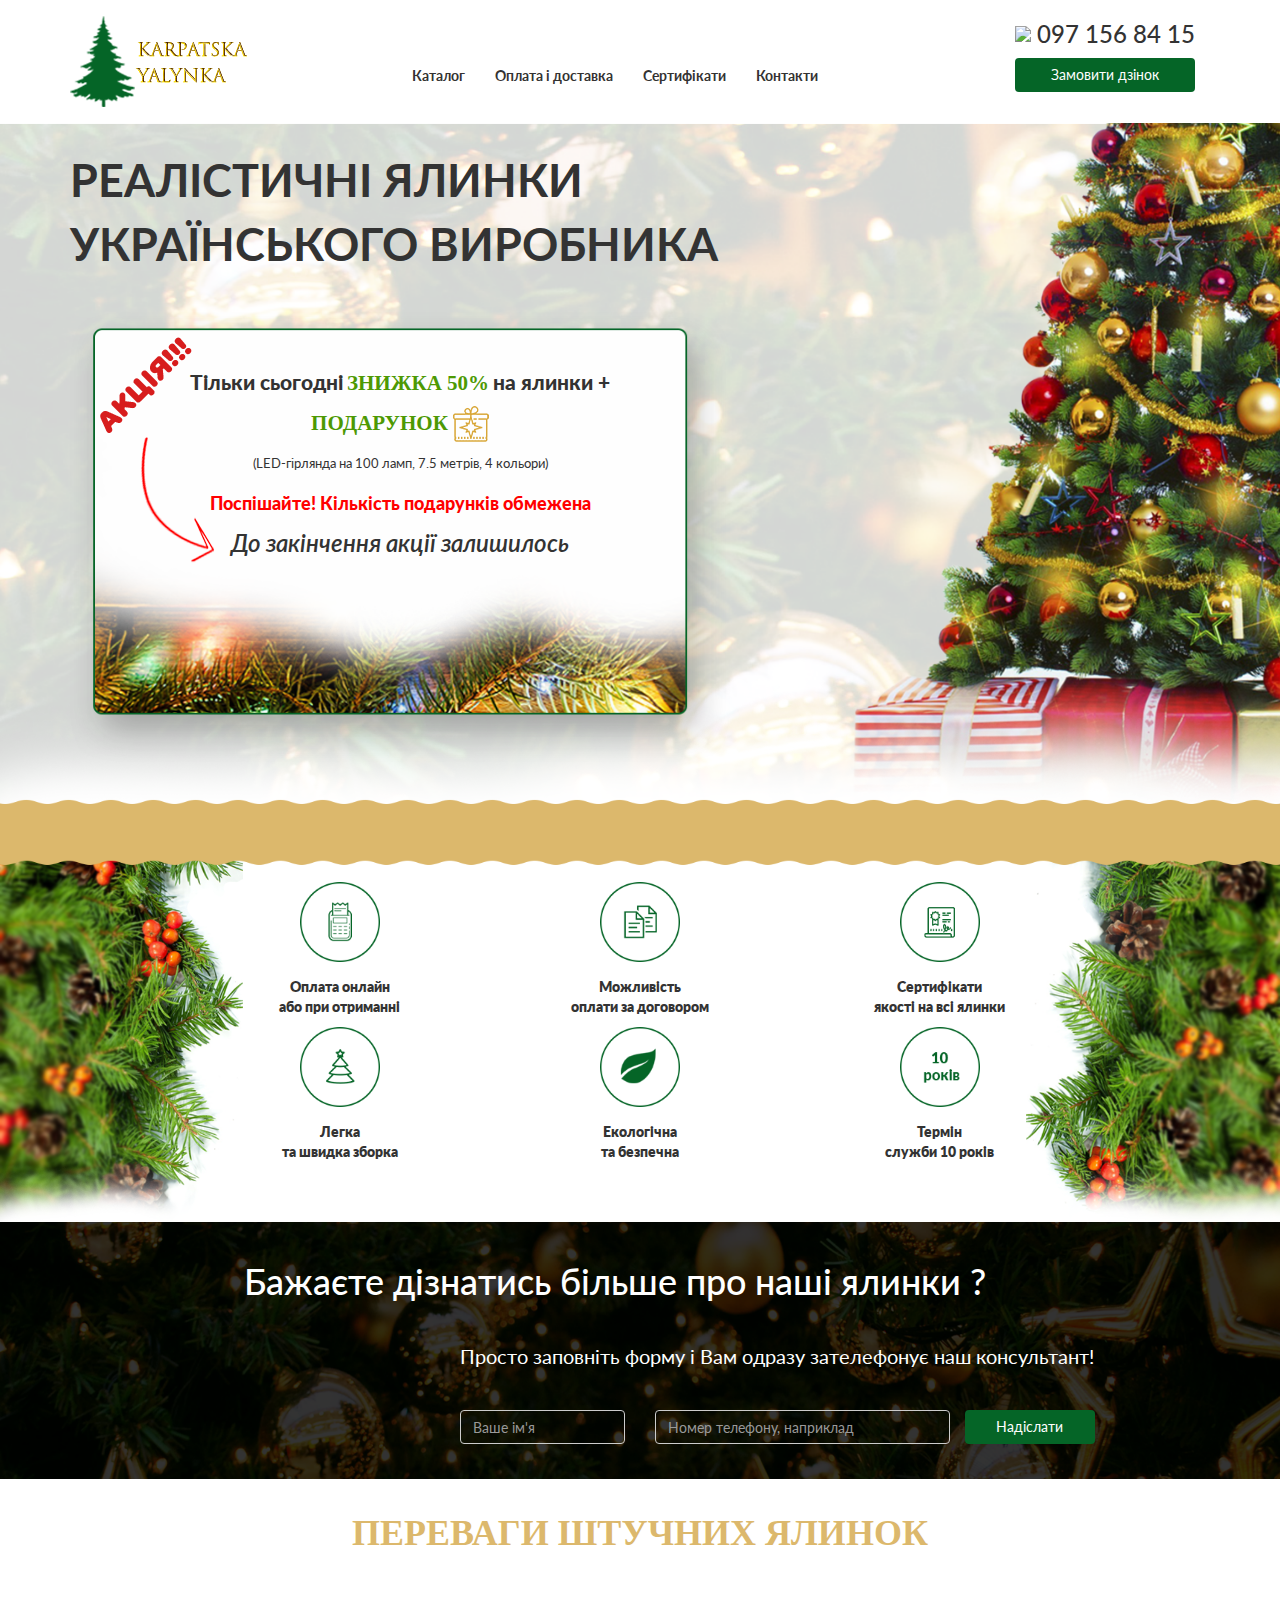
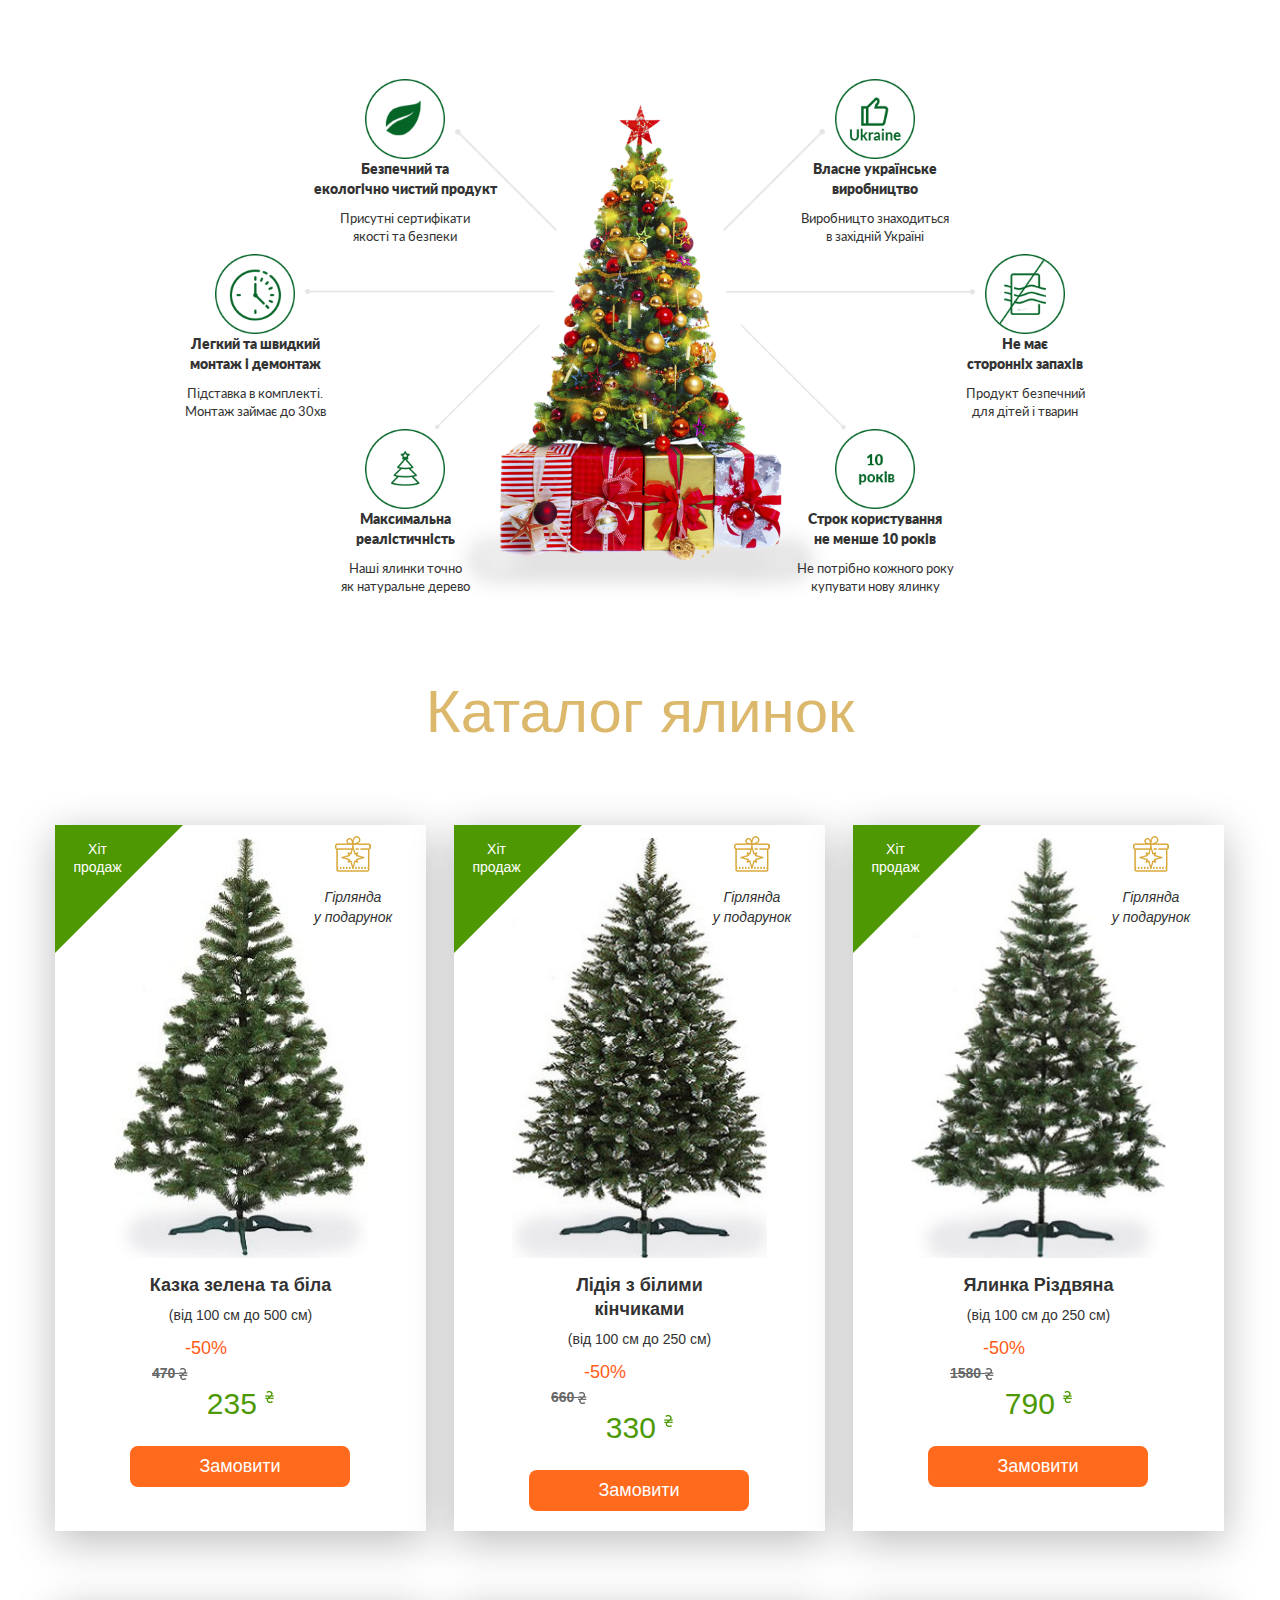
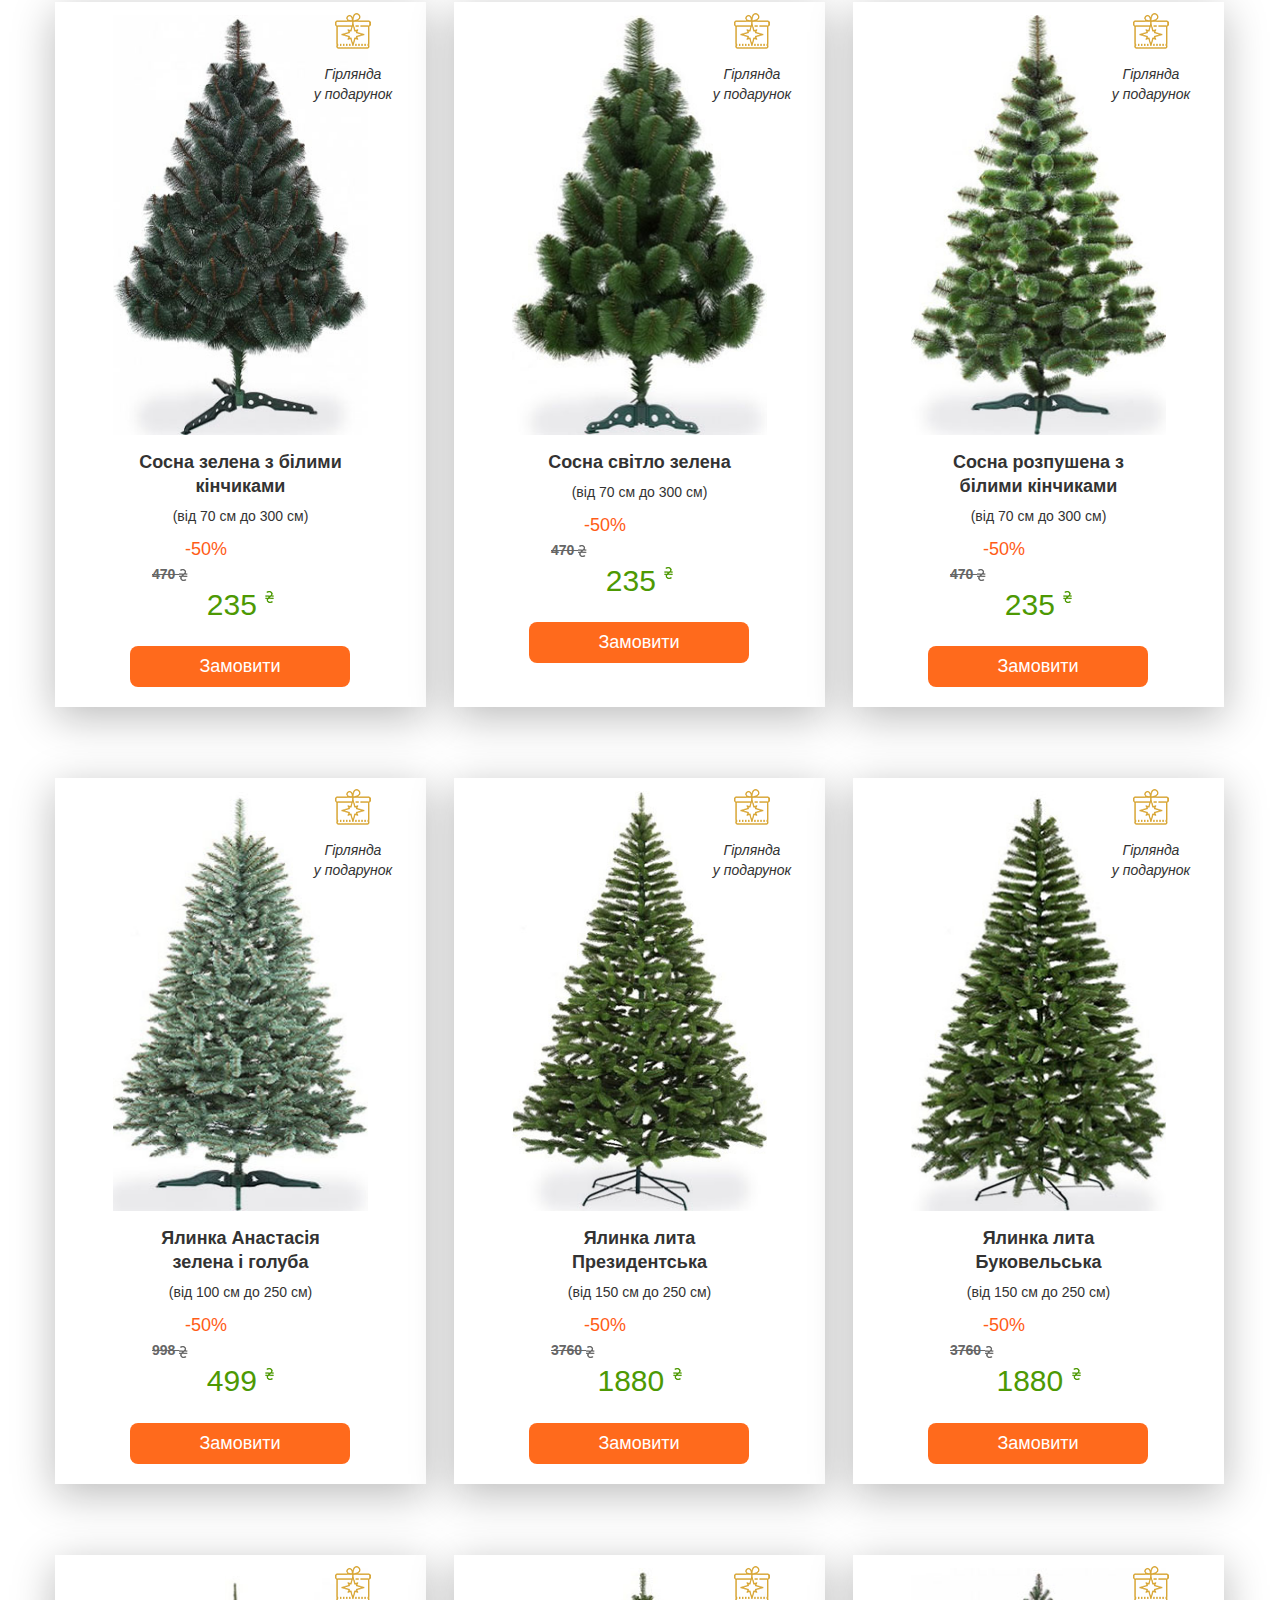
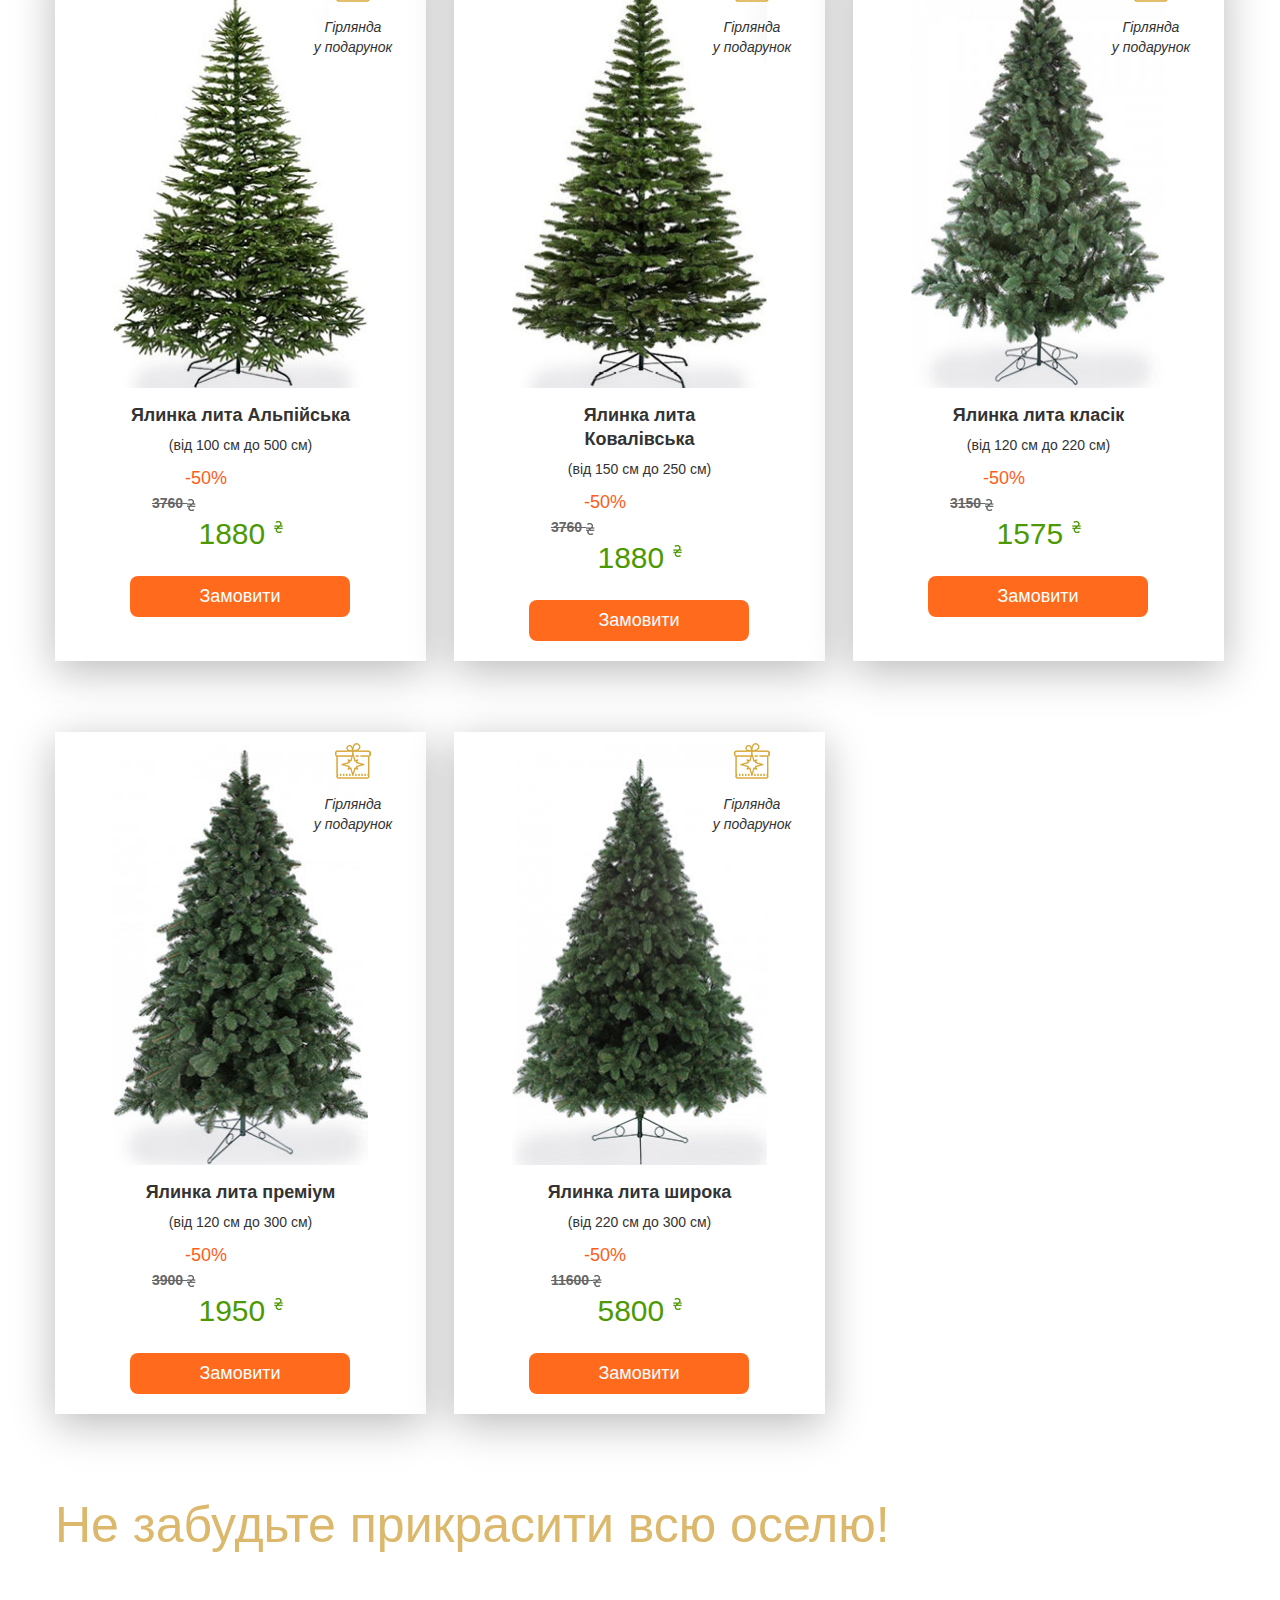
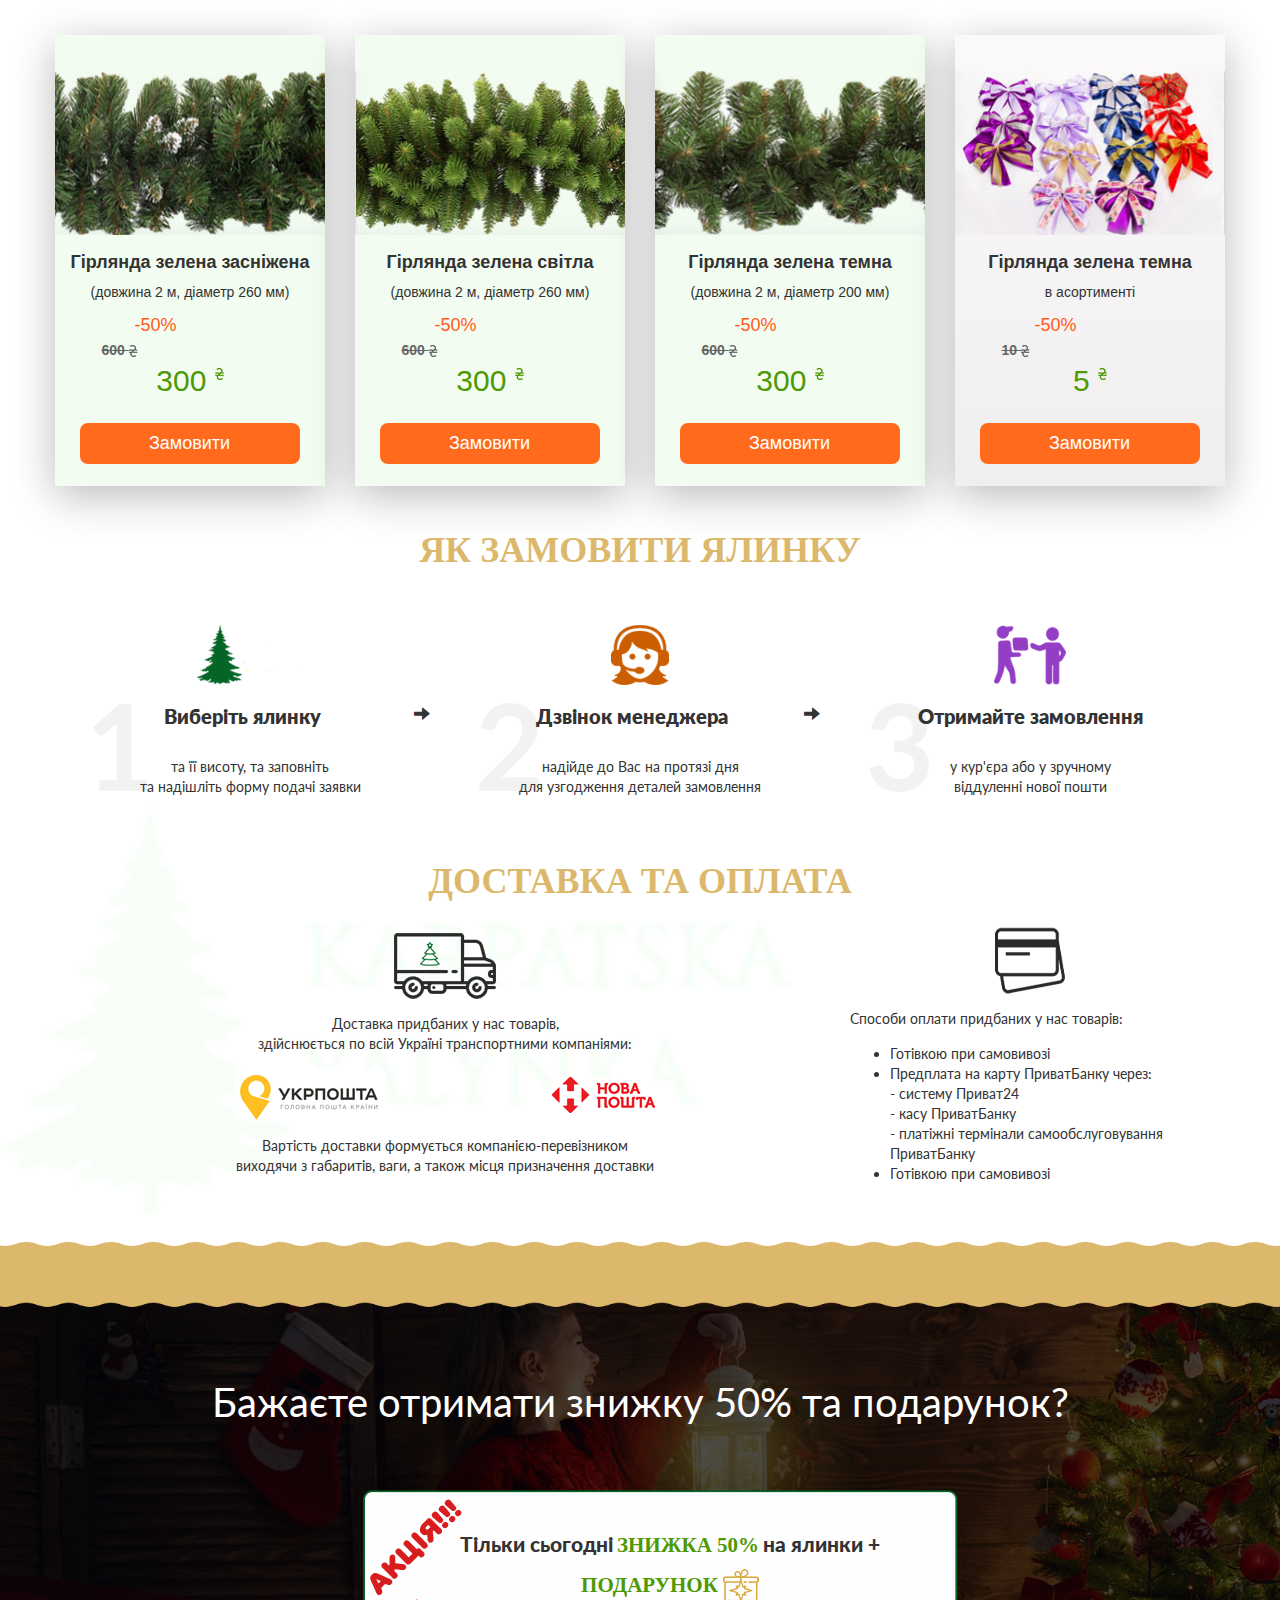
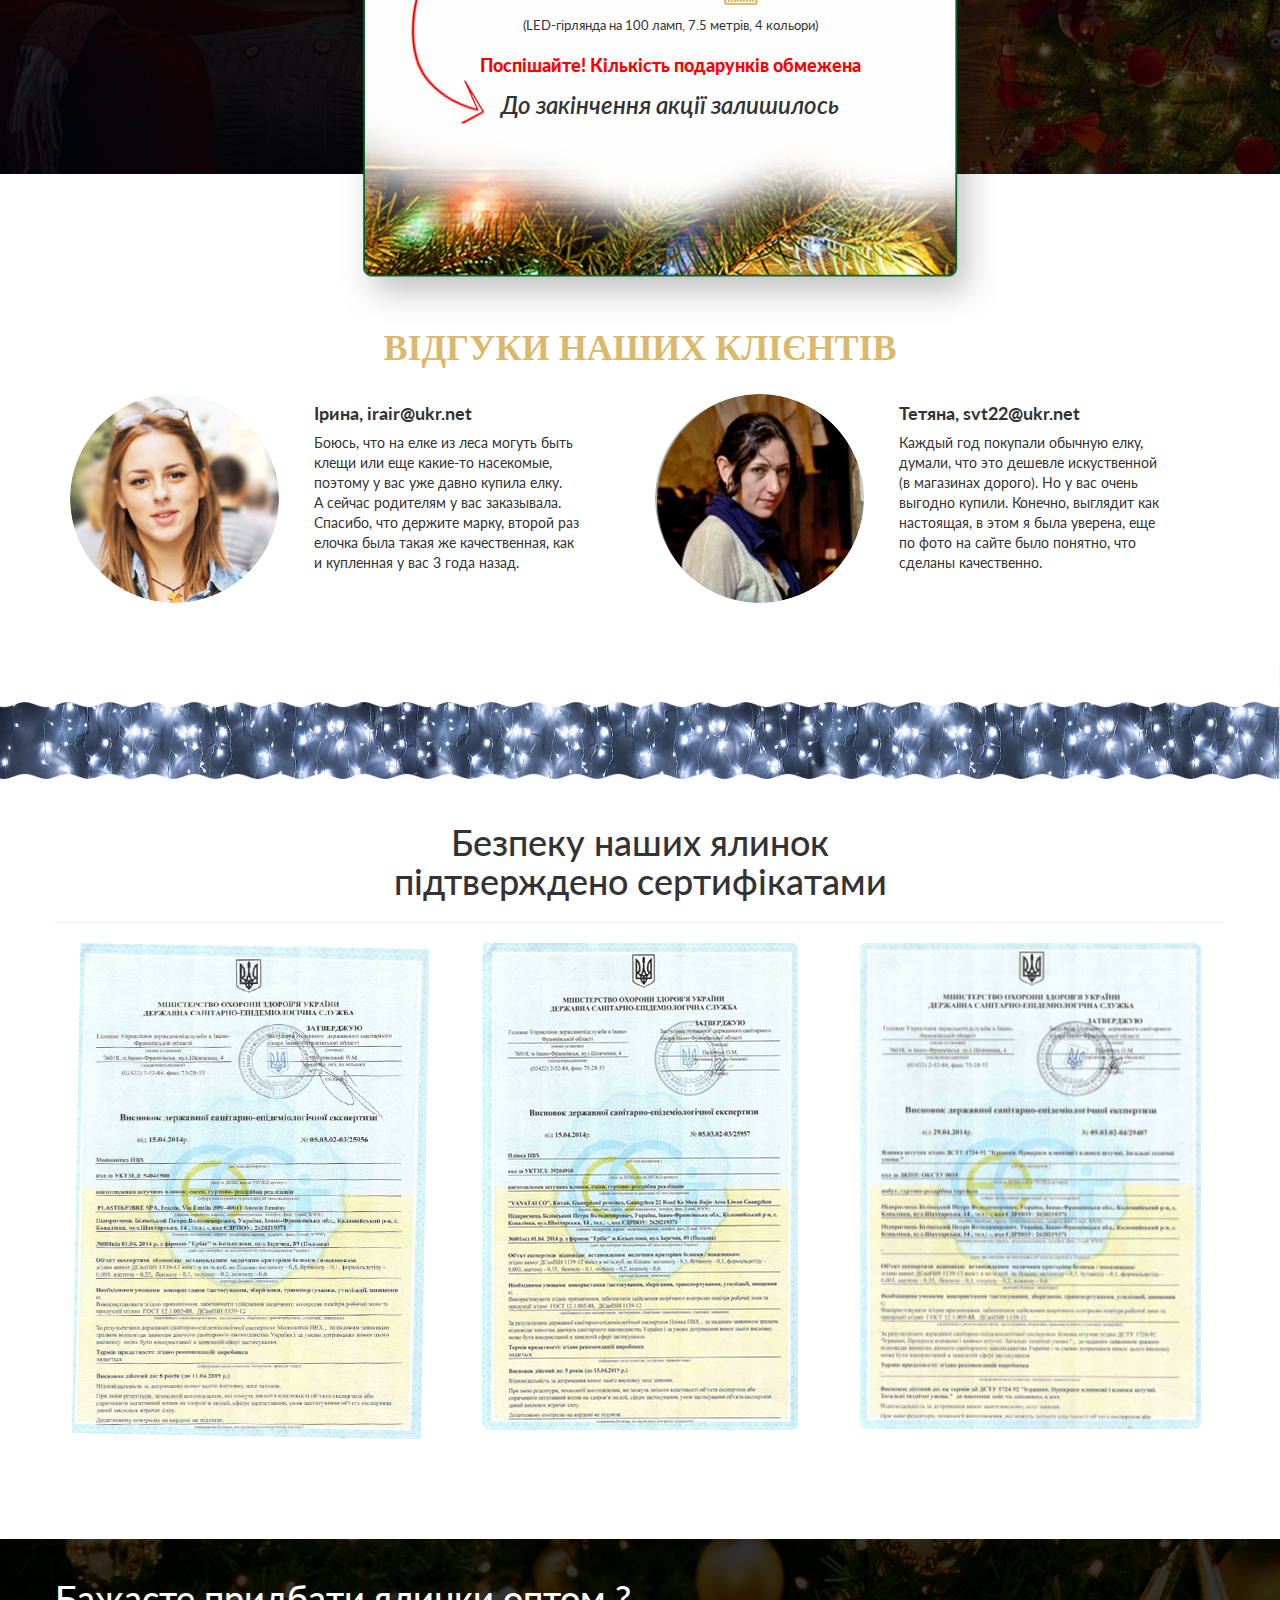
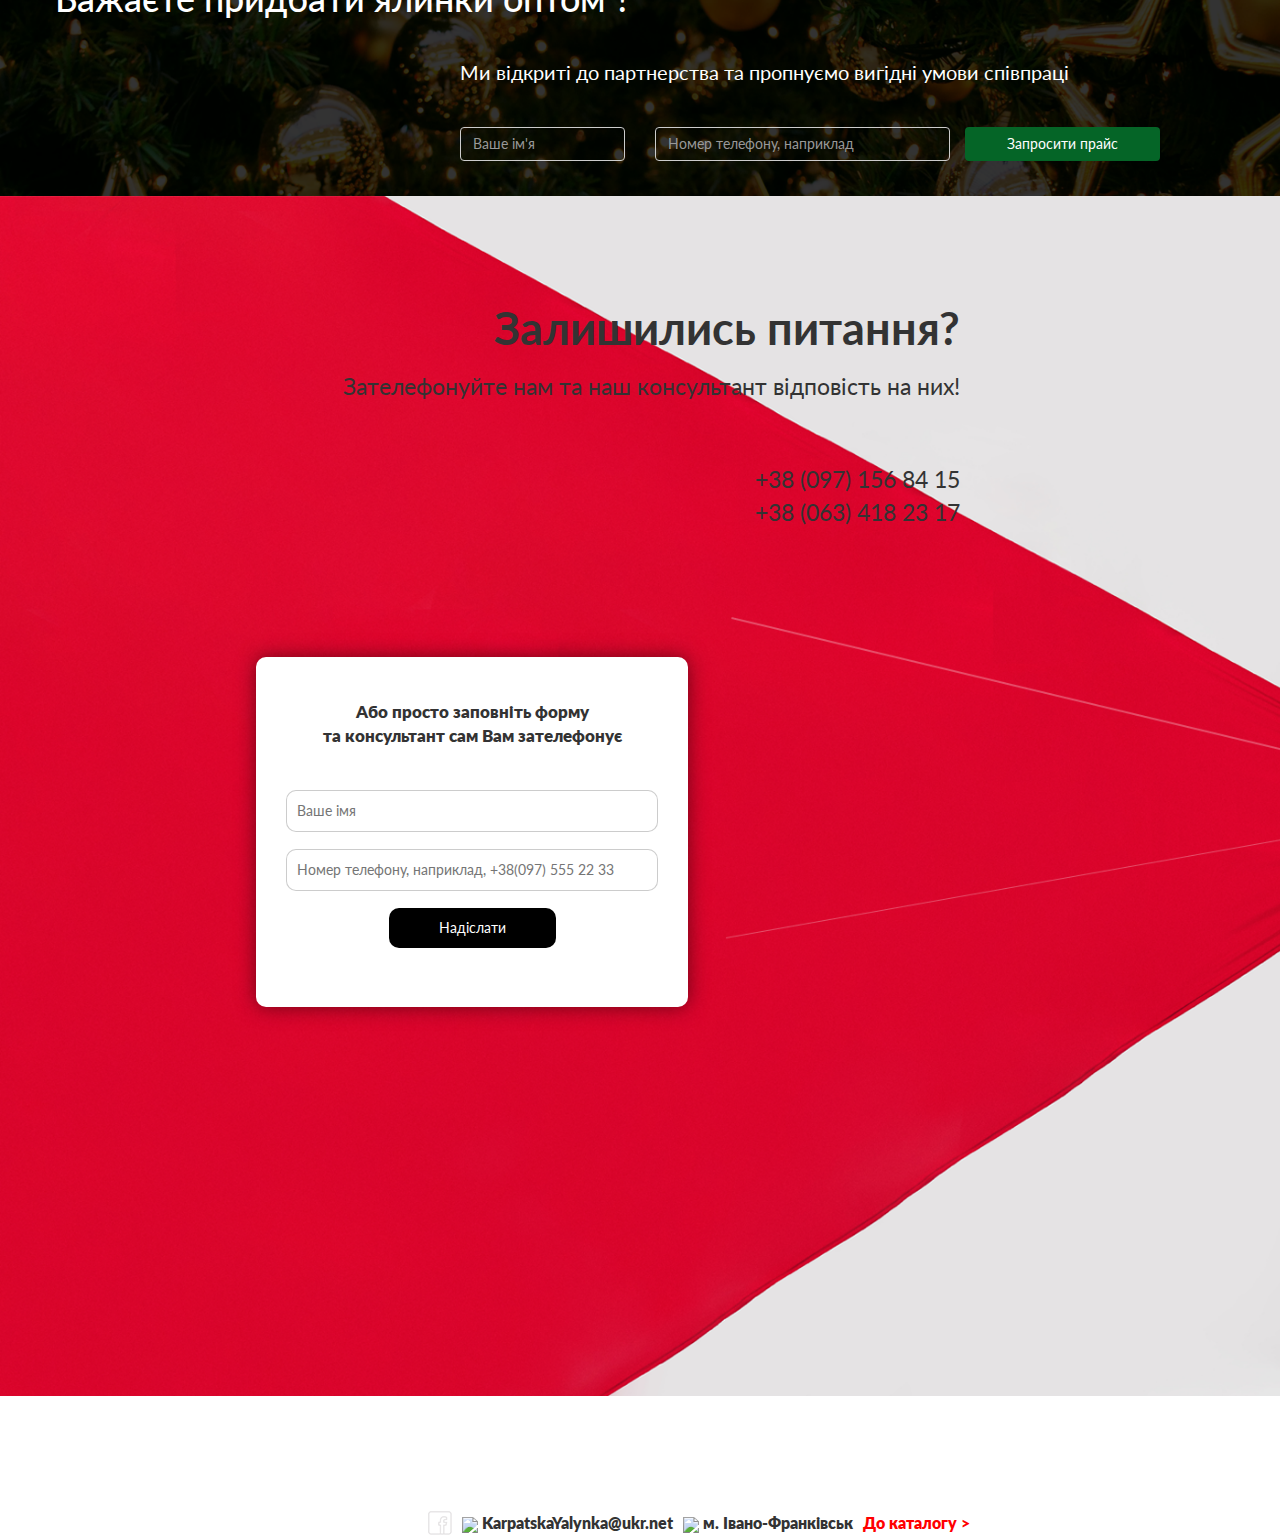
==== commit fd9d297c: "some changes in styles" ====
--- a/index.html
+++ b/index.html
@@ -46,8 +46,7 @@
             <li>
               <div class="col-md-12">
                 <h3 class="phone">
-                  <span class="glyphicon glyphicon-earphone"></span> 097 15684
-                  15
+                 <img src="https://img.icons8.com/android/48/000000/phone.png"> 097 156 84 15
                 </h3>
                 <button class="btn order-call">Замовити дзінок</button>
               </div>
@@ -376,10 +375,10 @@
         <ul class="catalog__list">
             <li class="catalog__item catalog__item--hit" data-id="1">
                 <div class="catalog__present">
-                    <img src="img/present.png" width="36" height="36" alt="Подарунок">
+                    <img src="images/catalog/present.png" width="36" height="36" alt="Подарунок">
                     <i>Гірлянда у&nbsp;подарунок</i>
                 </div>
-                <img class="catalog__image" src="img/tree1.jpg" width="255" height="420" alt="Ялинка">
+                <img class="catalog__image" src="images/catalog/tree1.jpg" width="255" height="420" alt="Ялинка">
                 <div class="catalog__description">
                     <h3 class="catalog__description-title">
                         Казка зелена та біла
@@ -389,10 +388,10 @@
                     </p>
                     <span class="catalog__discount">-50%</span>
             <span class="catalog__old-price">
-              470 <img src="img/ukraine-hryvna2.png" width="9" height="12" alt="Гривень">
+              470 <img src="images/catalog/ukraine-hryvna2.png" width="9" height="12" alt="Гривень">
             </span>
             <span class="catalog__price">
-              235 <sup><img src="img/ukraine-hryvna.png" width="9" height="12" alt="Гривень"></sup>
+              235 <sup><img src="images/catalog/ukraine-hryvna.png" width="9" height="12" alt="Гривень"></sup>
             </span>
                     <a class="catalog__button">Замовити</a>
                 </div>
@@ -426,18 +425,18 @@
                             </div>
                         </div>
                         <div class="catalog__order-image">
-                            <img src="img/form-photo1.jpg" width="139" height="123" alt="Фото1">
+                            <img src="images/catalog/form-photo1.jpg" width="139" height="123" alt="Фото1">
                             <div class="catalog__order-prewiew">
-                                <img src="img/form-photo2.jpg" width="139" height="123" alt="Фото2">
+                                <img src="images/catalog/form-photo2.jpg" width="139" height="123" alt="Фото2">
                                 <button type="button">
-                                    <img src="img/zoom.png" width="26" height="26" alt="Збільшити">
+                                    <img src="images/catalog/zoom.png" width="26" height="26" alt="Збільшити">
                                 </button>
                             </div>
                         </div>
                         <a class="catalog__button catalog__button--order">Замовити</a>
                         <div class="catalog__present catalog__present--order">
                             <span>+</span>
-                            <img src="img/present2.png" width="36" height="36" alt="Подарунок">
+                            <img src="images/catalog/present2.png" width="36" height="36" alt="Подарунок">
                             <i>Гірлянда у&nbsp;подарунок</i>
                         </div>
                     </div>
@@ -446,10 +445,10 @@
 
             <li class="catalog__item catalog__item--hit" data-id="2">
                 <div class="catalog__present">
-                    <img src="img/present.png" width="36" height="36" alt="Подарунок">
+                    <img src="images/catalog/present.png" width="36" height="36" alt="Подарунок">
                     <i>Гірлянда у&nbsp;подарунок</i>
                 </div>
-                <img class="catalog__image" src="img/tree2.jpg" width="255" height="420" alt="Ялинка">
+                <img class="catalog__image" src="images/catalog/tree2.jpg" width="255" height="420" alt="Ялинка">
                 <div class="catalog__description">
                     <h3 class="catalog__description-title">
                         Лідія з білими кінчиками
@@ -459,10 +458,10 @@
                     </p>
                     <span class="catalog__discount">-50%</span>
             <span class="catalog__old-price">
-              660 <img src="img/ukraine-hryvna2.png" width="9" height="12" alt="Гривень">
+              660 <img src="images/catalog/ukraine-hryvna2.png" width="9" height="12" alt="Гривень">
             </span>
             <span class="catalog__price">
-              330 <sup><img src="img/ukraine-hryvna.png" width="9" height="12" alt="Гривень"></sup>
+              330 <sup><img src="images/catalog/ukraine-hryvna.png" width="9" height="12" alt="Гривень"></sup>
             </span>
                     <a class="catalog__button">Замовити</a>
                 </div>
@@ -493,18 +492,18 @@
                             </div>
                         </div>
                         <div class="catalog__order-image">
-                            <img src="img/2 snall.png" width="139" height="123" alt="Фото1">
+                            <img src="images/catalog/2 snall.png" width="139" height="123" alt="Фото1">
                             <div class="catalog__order-prewiew">
-                                <img src="img/2 main small.png" width="139" height="123" alt="Фото2">
+                                <img src="images/catalog/2 main small.png" width="139" height="123" alt="Фото2">
                                 <button type="button">
-                                    <img src="img/zoom.png" width="26" height="26" alt="Збільшити">
+                                    <img src="images/catalog/zoom.png" width="26" height="26" alt="Збільшити">
                                 </button>
                             </div>
                         </div>
                         <a class="catalog__button catalog__button--order">Замовити</a>
                         <div class="catalog__present catalog__present--order">
                             <span>+</span>
-                            <img src="img/present2.png" width="36" height="36" alt="Подарунок">
+                            <img src="images/catalog/present2.png" width="36" height="36" alt="Подарунок">
                             <i>Гірлянда у&nbsp;подарунок</i>
                         </div>
                     </div>
@@ -513,10 +512,10 @@
 
             <li class="catalog__item catalog__item--hit" data-id="3">
                 <div class="catalog__present">
-                    <img src="img/present.png" width="36" height="36" alt="Подарунок">
+                    <img src="images/catalog/present.png" width="36" height="36" alt="Подарунок">
                     <i>Гірлянда у&nbsp;подарунок</i>
                 </div>
-                <img class="catalog__image" src="img/tree3.jpg" width="255" height="420" alt="Ялинка">
+                <img class="catalog__image" src="images/catalog/tree3.jpg" width="255" height="420" alt="Ялинка">
                 <div class="catalog__description">
                     <h3 class="catalog__description-title">
                         Ялинка Різдвяна
@@ -526,10 +525,10 @@
                     </p>
                     <span class="catalog__discount">-50%</span>
             <span class="catalog__old-price">
-              1580 <img src="img/ukraine-hryvna2.png" width="9" height="12" alt="Гривень">
+              1580 <img src="images/catalog/ukraine-hryvna2.png" width="9" height="12" alt="Гривень">
             </span>
             <span class="catalog__price">
-              790 <sup><img src="img/ukraine-hryvna.png" width="9" height="12" alt="Гривень"></sup>
+              790 <sup><img src="images/catalog/ukraine-hryvna.png" width="9" height="12" alt="Гривень"></sup>
             </span>
                     <a class="catalog__button">Замовити</a>
                 </div>
@@ -560,18 +559,18 @@
                             </div>
                         </div>
                         <div class="catalog__order-image">
-                            <img src="img/3 zoom small.png" width="139" height="123" alt="Фото1">
+                            <img src="images/catalog/3 zoom small.png" width="139" height="123" alt="Фото1">
                             <div class="catalog__order-prewiew">
-                                <img src="img/3 main small.png" width="139" height="123" alt="Фото2">
+                                <img src="images/catalog/3 main small.png" width="139" height="123" alt="Фото2">
                                 <button type="button">
-                                    <img src="img/zoom.png" width="26" height="26" alt="Збільшити">
+                                    <img src="images/catalog/zoom.png" width="26" height="26" alt="Збільшити">
                                 </button>
                             </div>
                         </div>
                         <a class="catalog__button catalog__button--order">Замовити</a>
                         <div class="catalog__present catalog__present--order">
                             <span>+</span>
-                            <img src="img/present2.png" width="36" height="36" alt="Подарунок">
+                            <img src="images/catalog/present2.png" width="36" height="36" alt="Подарунок">
                             <i>Гірлянда у&nbsp;подарунок</i>
                         </div>
                     </div>
@@ -580,10 +579,10 @@
 
             <li class="catalog__item" data-id="4">
                 <div class="catalog__present">
-                    <img src="img/present.png" width="36" height="36" alt="Подарунок">
+                    <img src="images/catalog/present.png" width="36" height="36" alt="Подарунок">
                     <i>Гірлянда у&nbsp;подарунок</i>
                 </div>
-                <img class="catalog__image" src="img/tree4.jpg" width="255" height="420" alt="Ялинка">
+                <img class="catalog__image" src="images/catalog/tree4.jpg" width="255" height="420" alt="Ялинка">
                 <div class="catalog__description">
                     <h3 class="catalog__description-title">
                         Сосна зелена з білими кінчиками
@@ -593,10 +592,10 @@
                     </p>
                     <span class="catalog__discount">-50%</span>
             <span class="catalog__old-price">
-              470 <img src="img/ukraine-hryvna2.png" width="9" height="12" alt="Гривень">
+              470 <img src="images/catalog/ukraine-hryvna2.png" width="9" height="12" alt="Гривень">
             </span>
             <span class="catalog__price">
-              235 <sup><img src="img/ukraine-hryvna.png" width="9" height="12" alt="Гривень"></sup>
+              235 <sup><img src="images/catalog/ukraine-hryvna.png" width="9" height="12" alt="Гривень"></sup>
             </span>
                     <a class="catalog__button">Замовити</a>
                 </div>
@@ -629,18 +628,18 @@
                             </div>
                         </div>
                         <div class="catalog__order-image">
-                            <img src="img/4 zoom small.png" width="139" height="123" alt="Фото1">
+                            <img src="images/catalog/4 zoom small.png" width="139" height="123" alt="Фото1">
                             <div class="catalog__order-prewiew">
-                                <img src="img/main 4 small.png" width="139" height="123" alt="Фото2">
+                                <img src="images/catalog/main 4 small.png" width="139" height="123" alt="Фото2">
                                 <button type="button">
-                                    <img src="img/zoom.png" width="26" height="26" alt="Збільшити">
+                                    <img src="images/catalog/zoom.png" width="26" height="26" alt="Збільшити">
                                 </button>
                             </div>
                         </div>
                         <a class="catalog__button catalog__button--order">Замовити</a>
                         <div class="catalog__present catalog__present--order">
                             <span>+</span>
-                            <img src="img/present2.png" width="36" height="36" alt="Подарунок">
+                            <img src="images/catalog/present2.png" width="36" height="36" alt="Подарунок">
                             <i>Гірлянда у&nbsp;подарунок</i>
                         </div>
                     </div>
@@ -649,10 +648,10 @@
             </li>
             <li class="catalog__item" data-id="5">
                 <div class="catalog__present">
-                    <img src="img/present.png" width="36" height="36" alt="Подарунок">
+                    <img src="images/catalog/present.png" width="36" height="36" alt="Подарунок">
                     <i>Гірлянда у&nbsp;подарунок</i>
                 </div>
-                <img class="catalog__image" src="img/tree5.jpg" width="255" height="420" alt="Ялинка">
+                <img class="catalog__image" src="images/catalog/tree5.jpg" width="255" height="420" alt="Ялинка">
                 <div class="catalog__description">
                     <h3 class="catalog__description-title">
                         Сосна світло зелена
@@ -662,10 +661,10 @@
                     </p>
                     <span class="catalog__discount">-50%</span>
             <span class="catalog__old-price">
-              470 <img src="img/ukraine-hryvna2.png" width="9" height="12" alt="Гривень">
+              470 <img src="images/catalog/ukraine-hryvna2.png" width="9" height="12" alt="Гривень">
             </span>
             <span class="catalog__price">
-              235 <sup><img src="img/ukraine-hryvna.png" width="9" height="12" alt="Гривень"></sup>
+              235 <sup><img src="images/catalog/ukraine-hryvna.png" width="9" height="12" alt="Гривень"></sup>
             </span>
                     <a class="catalog__button">Замовити</a>
                 </div>
@@ -698,18 +697,18 @@
                             </div>
                         </div>
                         <div class="catalog__order-image">
-                            <img src="img/5 zoom small.png" width="139" height="123" alt="Фото1">
+                            <img src="images/catalog/5 zoom small.png" width="139" height="123" alt="Фото1">
                             <div class="catalog__order-prewiew">
-                                <img src="img/photo 5 small.png" width="139" height="123" alt="Фото2">
+                                <img src="images/catalog/photo 5 small.png" width="139" height="123" alt="Фото2">
                                 <button type="button">
-                                    <img src="img/zoom.png" width="26" height="26" alt="Збільшити">
+                                    <img src="images/catalog/zoom.png" width="26" height="26" alt="Збільшити">
                                 </button>
                             </div>
                         </div>
                         <a class="catalog__button catalog__button--order">Замовити</a>
                         <div class="catalog__present catalog__present--order">
                             <span>+</span>
-                            <img src="img/present2.png" width="36" height="36" alt="Подарунок">
+                            <img src="images/catalog/present2.png" width="36" height="36" alt="Подарунок">
                             <i>Гірлянда у&nbsp;подарунок</i>
                         </div>
                     </div>
@@ -718,10 +717,10 @@
 
             <li class="catalog__item" data-id="6">
                 <div class="catalog__present">
-                    <img src="img/present.png" width="36" height="36" alt="Подарунок">
+                    <img src="images/catalog/present.png" width="36" height="36" alt="Подарунок">
                     <i>Гірлянда у&nbsp;подарунок</i>
                 </div>
-                <img class="catalog__image" src="img/tree6.jpg" width="255" height="420" alt="Ялинка">
+                <img class="catalog__image" src="images/catalog/tree6.jpg" width="255" height="420" alt="Ялинка">
                 <div class="catalog__description">
                     <h3 class="catalog__description-title">
                         Сосна розпушена з білими кінчиками
@@ -731,10 +730,10 @@
                     </p>
                     <span class="catalog__discount">-50%</span>
             <span class="catalog__old-price">
-              470 <img src="img/ukraine-hryvna2.png" width="9" height="12" alt="Гривень">
+              470 <img src="images/catalog/ukraine-hryvna2.png" width="9" height="12" alt="Гривень">
             </span>
             <span class="catalog__price">
-              235 <sup><img src="img/ukraine-hryvna.png" width="9" height="12" alt="Гривень"></sup>
+              235 <sup><img src="images/catalog/ukraine-hryvna.png" width="9" height="12" alt="Гривень"></sup>
             </span>
                     <a class="catalog__button">Замовити</a>
                 </div>
@@ -767,18 +766,18 @@
                             </div>
                         </div>
                         <div class="catalog__order-image">
-                            <img src="img/6 zoom small.png" width="139" height="123" alt="Фото1">
+                            <img src="images/catalog/6 zoom small.png" width="139" height="123" alt="Фото1">
                             <div class="catalog__order-prewiew">
-                                <img src="img/photo 6 main small.png" width="139" height="123" alt="Фото2">
+                                <img src="images/catalog/photo 6 main small.png" width="139" height="123" alt="Фото2">
                                 <button type="button">
-                                    <img src="img/zoom.png" width="26" height="26" alt="Збільшити">
+                                    <img src="images/catalog/zoom.png" width="26" height="26" alt="Збільшити">
                                 </button>
                             </div>
                         </div>
                         <a class="catalog__button catalog__button--order">Замовити</a>
                         <div class="catalog__present catalog__present--order">
                             <span>+</span>
-                            <img src="img/present2.png" width="36" height="36" alt="Подарунок">
+                            <img src="images/catalog/present2.png" width="36" height="36" alt="Подарунок">
                             <i>Гірлянда у&nbsp;подарунок</i>
                         </div>
                     </div>
@@ -787,10 +786,10 @@
 
             <li class="catalog__item" data-id="7">
                 <div class="catalog__present">
-                    <img src="img/present.png" width="36" height="36" alt="Подарунок">
+                    <img src="images/catalog/present.png" width="36" height="36" alt="Подарунок">
                     <i>Гірлянда у&nbsp;подарунок</i>
                 </div>
-                <img class="catalog__image" src="img/tree7.jpg" width="255" height="420" alt="Ялинка">
+                <img class="catalog__image" src="images/catalog/tree7.jpg" width="255" height="420" alt="Ялинка">
                 <div class="catalog__description">
                     <h3 class="catalog__description-title">
                         Ялинка Анастасія зелена і голуба
@@ -800,10 +799,10 @@
                     </p>
                     <span class="catalog__discount">-50%</span>
             <span class="catalog__old-price">
-              998 <img src="img/ukraine-hryvna2.png" width="9" height="12" alt="Гривень">
+              998 <img src="images/catalog/ukraine-hryvna2.png" width="9" height="12" alt="Гривень">
             </span>
             <span class="catalog__price">
-              499 <sup><img src="img/ukraine-hryvna.png" width="9" height="12" alt="Гривень"></sup>
+              499 <sup><img src="images/catalog/ukraine-hryvna.png" width="9" height="12" alt="Гривень"></sup>
             </span>
                     <a class="catalog__button">Замовити</a>
                 </div>
@@ -834,18 +833,18 @@
                             </div>
                         </div>
                         <div class="catalog__order-image">
-                            <img src="img/7 zoom small.png" width="139" height="123" alt="Фото1">
+                            <img src="images/catalog/7 zoom small.png" width="139" height="123" alt="Фото1">
                             <div class="catalog__order-prewiew">
-                                <img src="img/photo 7 main small.png" width="139" height="123" alt="Фото2">
+                                <img src="images/catalog/photo 7 main small.png" width="139" height="123" alt="Фото2">
                                 <button type="button">
-                                    <img src="img/zoom.png" width="26" height="26" alt="Збільшити">
+                                    <img src="images/catalog/zoom.png" width="26" height="26" alt="Збільшити">
                                 </button>
                             </div>
                         </div>
                         <a class="catalog__button catalog__button--order">Замовити</a>
                         <div class="catalog__present catalog__present--order">
                             <span>+</span>
-                            <img src="img/present2.png" width="36" height="36" alt="Подарунок">
+                            <img src="images/catalog/present2.png" width="36" height="36" alt="Подарунок">
                             <i>Гірлянда у&nbsp;подарунок</i>
                         </div>
                     </div>
@@ -854,10 +853,10 @@
 
             <li class="catalog__item" data-id="8">
                 <div class="catalog__present">
-                    <img src="img/present.png" width="36" height="36" alt="Подарунок">
+                    <img src="images/catalog/present.png" width="36" height="36" alt="Подарунок">
                     <i>Гірлянда у&nbsp;подарунок</i>
                 </div>
-                <img class="catalog__image" src="img/tree8.jpg" width="255" height="420" alt="Ялинка">
+                <img class="catalog__image" src="images/catalog/tree8.jpg" width="255" height="420" alt="Ялинка">
                 <div class="catalog__description">
                     <h3 class="catalog__description-title">
                         Ялинка лита Президентська
@@ -867,10 +866,10 @@
                     </p>
                     <span class="catalog__discount">-50%</span>
             <span class="catalog__old-price">
-              3760 <img src="img/ukraine-hryvna2.png" width="9" height="12" alt="Гривень">
+              3760 <img src="images/catalog/ukraine-hryvna2.png" width="9" height="12" alt="Гривень">
             </span>
             <span class="catalog__price">
-              1880 <sup><img src="img/ukraine-hryvna.png" width="9" height="12" alt="Гривень"></sup>
+              1880 <sup><img src="images/catalog/ukraine-hryvna.png" width="9" height="12" alt="Гривень"></sup>
             </span>
                     <a class="catalog__button">Замовити</a>
                 </div>
@@ -899,18 +898,18 @@
                             </div>
                         </div>
                         <div class="catalog__order-image">
-                            <img src="img/form-photo1.jpg" width="139" height="123" alt="Фото1">
+                            <img src="images/catalog/form-photo1.jpg" width="139" height="123" alt="Фото1">
                             <div class="catalog__order-prewiew">
-                                <img src="img/form-photo2.jpg" width="139" height="123" alt="Фото2">
+                                <img src="images/catalog/form-photo2.jpg" width="139" height="123" alt="Фото2">
                                 <button type="button">
-                                    <img src="img/zoom.png" width="26" height="26" alt="Збільшити">
+                                    <img src="images/catalog/zoom.png" width="26" height="26" alt="Збільшити">
                                 </button>
                             </div>
                         </div>
                         <a class="catalog__button catalog__button--order">Замовити</a>
                         <div class="catalog__present catalog__present--order">
                             <span>+</span>
-                            <img src="img/present2.png" width="36" height="36" alt="Подарунок">
+                            <img src="images/catalog/present2.png" width="36" height="36" alt="Подарунок">
                             <i>Гірлянда у&nbsp;подарунок</i>
                         </div>
                     </div>
@@ -919,10 +918,10 @@
 
             <li class="catalog__item" data-id="9">
                 <div class="catalog__present">
-                    <img src="img/present.png" width="36" height="36" alt="Подарунок">
+                    <img src="images/catalog/present.png" width="36" height="36" alt="Подарунок">
                     <i>Гірлянда у&nbsp;подарунок</i>
                 </div>
-                <img class="catalog__image" src="img/tree9.jpg" width="255" height="420" alt="Ялинка">
+                <img class="catalog__image" src="images/catalog/tree9.jpg" width="255" height="420" alt="Ялинка">
                 <div class="catalog__description">
                     <h3 class="catalog__description-title">
                         Ялинка лита Буковельська
@@ -932,10 +931,10 @@
                     </p>
                     <span class="catalog__discount">-50%</span>
             <span class="catalog__old-price">
-              3760 <img src="img/ukraine-hryvna2.png" width="9" height="12" alt="Гривень">
+              3760 <img src="images/catalog/ukraine-hryvna2.png" width="9" height="12" alt="Гривень">
             </span>
             <span class="catalog__price">
-              1880 <sup><img src="img/ukraine-hryvna.png" width="9" height="12" alt="Гривень"></sup>
+              1880 <sup><img src="images/catalog/ukraine-hryvna.png" width="9" height="12" alt="Гривень"></sup>
             </span>
                     <a class="catalog__button">Замовити</a>
                 </div>
@@ -964,18 +963,18 @@
                             </div>
                         </div>
                         <div class="catalog__order-image">
-                            <img src="img/9 zoom small.png" width="139" height="123" alt="Фото1">
+                            <img src="images/catalog/9 zoom small.png" width="139" height="123" alt="Фото1">
                             <div class="catalog__order-prewiew">
-                                <img src="img/main 9 zoom small.png" width="139" height="123" alt="Фото2">
+                                <img src="images/catalog/main 9 zoom small.png" width="139" height="123" alt="Фото2">
                                 <button type="button">
-                                    <img src="img/zoom.png" width="26" height="26" alt="Збільшити">
+                                    <img src="images/catalog/zoom.png" width="26" height="26" alt="Збільшити">
                                 </button>
                             </div>
                         </div>
                         <a class="catalog__button catalog__button--order">Замовити</a>
                         <div class="catalog__present catalog__present--order">
                             <span>+</span>
-                            <img src="img/present2.png" width="36" height="36" alt="Подарунок">
+                            <img src="images/catalog/present2.png" width="36" height="36" alt="Подарунок">
                             <i>Гірлянда у&nbsp;подарунок</i>
                         </div>
                     </div>
@@ -984,10 +983,10 @@
 
             <li class="catalog__item" data-id="10">
                 <div class="catalog__present">
-                    <img src="img/present.png" width="36" height="36" alt="Подарунок">
+                    <img src="images/catalog/present.png" width="36" height="36" alt="Подарунок">
                     <i>Гірлянда у&nbsp;подарунок</i>
                 </div>
-                <img class="catalog__image" src="img/tree10.jpg" width="255" height="420" alt="Ялинка">
+                <img class="catalog__image" src="images/catalog/tree10.jpg" width="255" height="420" alt="Ялинка">
                 <div class="catalog__description">
                     <h3 class="catalog__description-title">
                         Ялинка лита Альпійська
@@ -997,10 +996,10 @@
                     </p>
                     <span class="catalog__discount">-50%</span>
             <span class="catalog__old-price">
-              3760 <img src="img/ukraine-hryvna2.png" width="9" height="12" alt="Гривень">
+              3760 <img src="images/catalog/ukraine-hryvna2.png" width="9" height="12" alt="Гривень">
             </span>
             <span class="catalog__price">
-              1880 <sup><img src="img/ukraine-hryvna.png" width="9" height="12" alt="Гривень"></sup>
+              1880 <sup><img src="images/catalog/ukraine-hryvna.png" width="9" height="12" alt="Гривень"></sup>
             </span>
                     <a class="catalog__button">Замовити</a>
                 </div>
@@ -1034,18 +1033,18 @@
                             </div>
                         </div>
                         <div class="catalog__order-image">
-                            <img src="img/10 zoom small.png" width="139" height="123" alt="Фото1">
+                            <img src="images/catalog/10 zoom small.png" width="139" height="123" alt="Фото1">
                             <div class="catalog__order-prewiew">
-                                <img src="img/main 10 small.png" width="139" height="123" alt="Фото2">
+                                <img src="images/catalog/main 10 small.png" width="139" height="123" alt="Фото2">
                                 <button type="button">
-                                    <img src="img/zoom.png" width="26" height="26" alt="Збільшити">
+                                    <img src="images/catalog/zoom.png" width="26" height="26" alt="Збільшити">
                                 </button>
                             </div>
                         </div>
                         <a class="catalog__button catalog__button--order">Замовити</a>
                         <div class="catalog__present catalog__present--order">
                             <span>+</span>
-                            <img src="img/present2.png" width="36" height="36" alt="Подарунок">
+                            <img src="images/catalog/present2.png" width="36" height="36" alt="Подарунок">
                             <i>Гірлянда у&nbsp;подарунок</i>
                         </div>
                     </div>
@@ -1054,10 +1053,10 @@
 
             <li class="catalog__item" data-id="11">
                 <div class="catalog__present">
-                    <img src="img/present.png" width="36" height="36" alt="Подарунок">
+                    <img src="images/catalog/present.png" width="36" height="36" alt="Подарунок">
                     <i>Гірлянда у&nbsp;подарунок</i>
                 </div>
-                <img class="catalog__image" src="img/tree11.jpg" width="255" height="420" alt="Ялинка">
+                <img class="catalog__image" src="images/catalog/tree11.jpg" width="255" height="420" alt="Ялинка">
                 <div class="catalog__description">
                     <h3 class="catalog__description-title">
                         Ялинка лита Ковалівська
@@ -1067,10 +1066,10 @@
                     </p>
                     <span class="catalog__discount">-50%</span>
             <span class="catalog__old-price">
-              3760 <img src="img/ukraine-hryvna2.png" width="9" height="12" alt="Гривень">
+              3760 <img src="images/catalog/ukraine-hryvna2.png" width="9" height="12" alt="Гривень">
             </span>
             <span class="catalog__price">
-              1880 <sup><img src="img/ukraine-hryvna.png" width="9" height="12" alt="Гривень"></sup>
+              1880 <sup><img src="images/catalog/ukraine-hryvna.png" width="9" height="12" alt="Гривень"></sup>
             </span>
                     <a class="catalog__button">Замовити</a>
                 </div>
@@ -1099,18 +1098,18 @@
                             </div>
                         </div>
                         <div class="catalog__order-image">
-                            <img src="img/11 zoom small.png" width="139" height="123" alt="Фото1">
+                            <img src="images/catalog/11 zoom small.png" width="139" height="123" alt="Фото1">
                             <div class="catalog__order-prewiew">
-                                <img src="img/main 11 small.png" width="139" height="123" alt="Фото2">
+                                <img src="images/catalog/main 11 small.png" width="139" height="123" alt="Фото2">
                                 <button type="button">
-                                    <img src="img/zoom.png" width="26" height="26" alt="Збільшити">
+                                    <img src="images/catalog/zoom.png" width="26" height="26" alt="Збільшити">
                                 </button>
                             </div>
                         </div>
                         <a class="catalog__button catalog__button--order">Замовити</a>
                         <div class="catalog__present catalog__present--order">
                             <span>+</span>
-                            <img src="img/present2.png" width="36" height="36" alt="Подарунок">
+                            <img src="images/catalog/present2.png" width="36" height="36" alt="Подарунок">
                             <i>Гірлянда у&nbsp;подарунок</i>
                         </div>
                     </div>
@@ -1119,10 +1118,10 @@
 
             <li class="catalog__item" data-id="12">
                 <div class="catalog__present">
-                    <img src="img/present.png" width="36" height="36" alt="Подарунок">
+                    <img src="images/catalog/present.png" width="36" height="36" alt="Подарунок">
                     <i>Гірлянда у&nbsp;подарунок</i>
                 </div>
-                <img class="catalog__image" src="img/tree12.jpg" width="255" height="420" alt="Ялинка">
+                <img class="catalog__image" src="images/catalog/tree12.jpg" width="255" height="420" alt="Ялинка">
                 <div class="catalog__description">
                     <h3 class="catalog__description-title">
                         Ялинка лита класік
@@ -1132,10 +1131,10 @@
                     </p>
                     <span class="catalog__discount">-50%</span>
             <span class="catalog__old-price">
-              3150 <img src="img/ukraine-hryvna2.png" width="9" height="12" alt="Гривень">
+              3150 <img src="images/catalog/ukraine-hryvna2.png" width="9" height="12" alt="Гривень">
             </span>
             <span class="catalog__price">
-              1575 <sup><img src="img/ukraine-hryvna.png" width="9" height="12" alt="Гривень"></sup>
+              1575 <sup><img src="images/catalog/ukraine-hryvna.png" width="9" height="12" alt="Гривень"></sup>
             </span>
                     <a class="catalog__button">Замовити</a>
                 </div>
@@ -1164,18 +1163,18 @@
                             </div>
                         </div>
                         <div class="catalog__order-image">
-                            <img src="img/photo 12 zoom small.png" width="139" height="123" alt="Фото1">
+                            <img src="images/catalog/photo 12 zoom small.png" width="139" height="123" alt="Фото1">
                             <div class="catalog__order-prewiew">
-                                <img src="img/form-photo2.jpg" width="139" height="123" alt="Фото2">
+                                <img src="images/catalog/form-photo2.jpg" width="139" height="123" alt="Фото2">
                                 <button type="button">
-                                    <img src="img/zoom.png" width="26" height="26" alt="Збільшити">
+                                    <img src="images/catalog/zoom.png" width="26" height="26" alt="Збільшити">
                                 </button>
                             </div>
                         </div>
                         <a class="catalog__button catalog__button--order">Замовити</a>
                         <div class="catalog__present catalog__present--order">
                             <span>+</span>
-                            <img src="img/present2.png" width="36" height="36" alt="Подарунок">
+                            <img src="images/catalog/present2.png" width="36" height="36" alt="Подарунок">
                             <i>Гірлянда у&nbsp;подарунок</i>
                         </div>
                     </div>
@@ -1184,10 +1183,10 @@
 
             <li class="catalog__item" data-id="13">
                 <div class="catalog__present">
-                    <img src="img/present.png" width="36" height="36" alt="Подарунок">
+                    <img src="images/catalog/present.png" width="36" height="36" alt="Подарунок">
                     <i>Гірлянда у&nbsp;подарунок</i>
                 </div>
-                <img class="catalog__image" src="img/tree13.jpg" width="255" height="420" alt="Ялинка">
+                <img class="catalog__image" src="images/catalog/tree13.jpg" width="255" height="420" alt="Ялинка">
                 <div class="catalog__description">
                     <h3 class="catalog__description-title">
                         Ялинка лита преміум
@@ -1197,10 +1196,10 @@
                     </p>
                     <span class="catalog__discount">-50%</span>
             <span class="catalog__old-price">
-              3900 <img src="img/ukraine-hryvna2.png" width="9" height="12" alt="Гривень">
+              3900 <img src="images/catalog/ukraine-hryvna2.png" width="9" height="12" alt="Гривень">
             </span>
             <span class="catalog__price">
-              1950 <sup><img src="img/ukraine-hryvna.png" width="9" height="12" alt="Гривень"></sup>
+              1950 <sup><img src="images/catalog/ukraine-hryvna.png" width="9" height="12" alt="Гривень"></sup>
             </span>
                     <a class="catalog__button">Замовити</a>
                 </div>
@@ -1231,18 +1230,18 @@
                             </div>
                         </div>
                         <div class="catalog__order-image">
-                            <img src="img/photo 13 zoom small 2.png" width="139" height="123" alt="Фото1">
+                            <img src="images/catalog/photo 13 zoom small 2.png" width="139" height="123" alt="Фото1">
                             <div class="catalog__order-prewiew">
-                                <img src="img/form-photo2.jpg" width="139" height="123" alt="Фото2">
+                                <img src="images/catalog/form-photo2.jpg" width="139" height="123" alt="Фото2">
                                 <button type="button">
-                                    <img src="img/zoom.png" width="26" height="26" alt="Збільшити">
+                                    <img src="images/catalog/zoom.png" width="26" height="26" alt="Збільшити">
                                 </button>
                             </div>
                         </div>
                         <a class="catalog__button catalog__button--order">Замовити</a>
                         <div class="catalog__present catalog__present--order">
                             <span>+</span>
-                            <img src="img/present2.png" width="36" height="36" alt="Подарунок">
+                            <img src="images/catalog/present2.png" width="36" height="36" alt="Подарунок">
                             <i>Гірлянда у&nbsp;подарунок</i>
                         </div>
                     </div>
@@ -1251,10 +1250,10 @@
 
             <li class="catalog__item" data-id="14">
                 <div class="catalog__present">
-                    <img src="img/present.png" width="36" height="36" alt="Подарунок">
+                    <img src="images/catalog/present.png" width="36" height="36" alt="Подарунок">
                     <i>Гірлянда у&nbsp;подарунок</i>
                 </div>
-                <img class="catalog__image" src="img/tree14.jpg" width="255" height="420" alt="Ялинка">
+                <img class="catalog__image" src="images/catalog/tree14.jpg" width="255" height="420" alt="Ялинка">
                 <div class="catalog__description">
                     <h3 class="catalog__description-title">
                         Ялинка лита широка
@@ -1264,10 +1263,10 @@
                     </p>
                     <span class="catalog__discount">-50%</span>
             <span class="catalog__old-price">
-              11600 <img src="img/ukraine-hryvna2.png" width="9" height="12" alt="Гривень">
+              11600 <img src="images/catalog/ukraine-hryvna2.png" width="9" height="12" alt="Гривень">
             </span>
             <span class="catalog__price">
-              5800 <sup><img src="img/ukraine-hryvna.png" width="9" height="12" alt="Гривень"></sup>
+              5800 <sup><img src="images/catalog/ukraine-hryvna.png" width="9" height="12" alt="Гривень"></sup>
             </span>
                     <a class="catalog__button">Замовити</a>
                 </div>
@@ -1294,18 +1293,18 @@
                             </div>
                         </div>
                         <div class="catalog__order-image">
-                            <img src="img/photo 14 zoom small.png" width="139" height="123" alt="Фото1">
+                            <img src="images/catalog/photo 14 zoom small.png" width="139" height="123" alt="Фото1">
                             <div class="catalog__order-prewiew">
-                                <img src="img/form-photo2.jpg" width="139" height="123" alt="Фото2">
+                                <img src="images/catalog/form-photo2.jpg" width="139" height="123" alt="Фото2">
                                 <button type="button">
-                                    <img src="img/zoom.png" width="26" height="26" alt="Збільшити">
+                                    <img src="images/catalog/zoom.png" width="26" height="26" alt="Збільшити">
                                 </button>
                             </div>
                         </div>
                         <a class="catalog__button catalog__button--order">Замовити</a>
                         <div class="catalog__present catalog__present--order">
                             <span>+</span>
-                            <img src="img/present2.png" width="36" height="36" alt="Подарунок">
+                            <img src="images/catalog/present2.png" width="36" height="36" alt="Подарунок">
                             <i>Гірлянда у&nbsp;подарунок</i>
                         </div>
                     </div>
@@ -1318,7 +1317,7 @@
             </p>
             <ul class="catalog__jewelry-list">
                 <li class="catalog__jewelry-item" data-id="15">
-                    <img class="catalog__image catalog__image--jewelry" src="img/jewelry1.jpg" width="270" height="164" alt="Гірлянда">
+                    <img class="catalog__image catalog__image--jewelry" src="images/catalog/jewelry1.jpg" width="270" height="164" alt="Гірлянда">
                     <h3 class="catalog__description-title">
                         Гірлянда зелена засніжена
                     </h3>
@@ -1328,17 +1327,17 @@
                         </p>
                         <span class="catalog__discount">-50%</span>
               <span class="catalog__old-price">
-                600 <img src="img/ukraine-hryvna2.png" width="9" height="12" alt="Гривень">
+                600 <img src="images/catalog/ukraine-hryvna2.png" width="9" height="12" alt="Гривень">
               </span>
               <span class="catalog__price">
-                300 <sup><img src="img/ukraine-hryvna.png" width="9" height="12" alt="Гривень"></sup>
+                300 <sup><img src="images/catalog/ukraine-hryvna.png" width="9" height="12" alt="Гривень"></sup>
               </span>
                         <a class="catalog__button">Замовити</a>
                     </div>
                 </li>
 
                 <li class="catalog__jewelry-item" data-id="16">
-                    <img class="catalog__image catalog__image--jewelry" src="img/jewelry2.jpg" width="270" height="164" alt="Гірлянда">
+                    <img class="catalog__image catalog__image--jewelry" src="images/catalog/jewelry2.jpg" width="270" height="164" alt="Гірлянда">
                     <div class="catalog__description">
                         <h3 class="catalog__description-title">
                             Гірлянда зелена світла
@@ -1348,17 +1347,17 @@
                         </p>
                         <span class="catalog__discount">-50%</span>
               <span class="catalog__old-price">
-                600 <img src="img/ukraine-hryvna2.png" width="9" height="12" alt="Гривень">
+                600 <img src="images/catalog/ukraine-hryvna2.png" width="9" height="12" alt="Гривень">
               </span>
               <span class="catalog__price">
-                300 <sup><img src="img/ukraine-hryvna.png" width="9" height="12" alt="Гривень"></sup>
+                300 <sup><img src="images/catalog/ukraine-hryvna.png" width="9" height="12" alt="Гривень"></sup>
               </span>
                         <a class="catalog__button">Замовити</a>
                     </div>
                 </li>
 
                 <li class="catalog__jewelry-item" data-id="17">
-                    <img class="catalog__image catalog__image--jewelry" src="img/jewelry3.jpg" width="270" height="164" alt="Гірлянда">
+                    <img class="catalog__image catalog__image--jewelry" src="images/catalog/jewelry3.jpg" width="270" height="164" alt="Гірлянда">
                     <div class="catalog__description">
                         <h3 class="catalog__description-title">
                             Гірлянда зелена темна
@@ -1368,17 +1367,17 @@
                         </p>
                         <span class="catalog__discount">-50%</span>
               <span class="catalog__old-price">
-                600 <img src="img/ukraine-hryvna2.png" width="9" height="12" alt="Гривень">
+                600 <img src="images/catalog/ukraine-hryvna2.png" width="9" height="12" alt="Гривень">
               </span>
               <span class="catalog__price">
-                300 <sup><img src="img/ukraine-hryvna.png" width="9" height="12" alt="Гривень"></sup>
+                300 <sup><img src="images/catalog/ukraine-hryvna.png" width="9" height="12" alt="Гривень"></sup>
               </span>
                         <a class="catalog__button">Замовити</a>
                     </div>
                 </li>
 
                 <li class="catalog__jewelry-item catalog__jewelry-item--4" data-id="18">
-                    <img class="catalog__image catalog__image--jewelry" src="img/jewelry4.jpg" width="270" height="164" alt="Гірлянда">
+                    <img class="catalog__image catalog__image--jewelry" src="images/catalog/jewelry4.jpg" width="270" height="164" alt="Гірлянда">
                     <div class="catalog__description">
                         <h3 class="catalog__description-title">
                             Гірлянда зелена темна
@@ -1388,10 +1387,10 @@
                         </p>
                         <span class="catalog__discount">-50%</span>
               <span class="catalog__old-price">
-                10 <img src="img/ukraine-hryvna2.png" width="9" height="12" alt="Гривень">
+                10 <img src="images/catalog/ukraine-hryvna2.png" width="9" height="12" alt="Гривень">
               </span>
               <span class="catalog__price">
-                5 <sup><img src="img/ukraine-hryvna.png" width="9" height="12" alt="Гривень"></sup>
+                5 <sup><img src="images/catalog/ukraine-hryvna.png" width="9" height="12" alt="Гривень"></sup>
               </span>
                         <a class="catalog__button">Замовити</a>
                     </div>
@@ -1675,8 +1674,14 @@
           публичною офертой. <br />
 				</p>
 				<img src="images/footer/icons8-facebook-50.png" alt="" srcset="">
-        <p class="footer-text">KarpatskaYalynka@ukr.net</p>
-        <p class="footer-text">м. Івано-Франківськ</p>
+        <div class="mail_block">
+        <img src="https://img.icons8.com/material-outlined/24/000000/new-post.png">
+        <span class="footer-text">KarpatskaYalynka@ukr.net</span>
+        </div>
+     <div class="location_block">
+        <img src="https://img.icons8.com/material-rounded/24/000000/marker.png">
+        <span class="footer-text">м. Івано-Франківськ</span>
+     </div>
         <a class="footer-text to-catalog" href="#"> До каталогу ></a>
       </div>
     </section>
--- a/main.css
+++ b/main.css
@@ -2,6 +2,11 @@
  font-family: "lato";
     }
   
+ a, a:hover, a:focus { 
+    text-decoration: none!important; 
+   } 
+ 
+
 .round_font {
   font-family: "rounds"!important;
   }
@@ -14,10 +19,11 @@
 
 #header .nav.menu {
   padding-top: 50px;
+  color: #333232;
 }
 
 #header .nav li a {
-  color: #000000;
+  color: #333232;
   font-weight: bold;
 }
 #header .nav > li > a:focus,
@@ -32,9 +38,14 @@
   color: #fff;
 }
 
+#header .btn.order-call:hover,
+.btn-green:hover {
+  background-color: #11a646;
+}
+
 #header .navbar-brand {
   height: 100%;
-  margin-right: 100px;
+  margin-right: 135px;
 
 }
 
@@ -46,9 +57,14 @@
   background-color: #056527;
 }
 
+.phone img {
+    width: 23px;
+    margin-bottom: 6px;
+}
+
 /* main section */
 #main {
-  /* height: 500px; */
+   height: 76vh;
   background-image: url(images/banner.png);
   background-size: cover;
   margin-bottom: 25px;
@@ -382,17 +398,22 @@
 .contact-form {
   background-color: white;
   margin-left: 20%;
-  margin-top: 30px;
+  margin-top: 118px;
   padding: 30px;
   display: inline-block;
 	border-radius: 10px;
 	box-shadow: 0 0 20px rgba(0,0,0,0.5);
+  width: 432px;
+  height: 350px;
+  padding-top: 43px;
+
 }
 
 .contact-form--title {
   font-weight: 900;
   font-size: 17px;
   text-align: center;
+  margin-bottom: 42px;
 }
 
 .contact-form--input {
@@ -413,6 +434,10 @@
 	display: block;
 	margin: 0 auto;
 }
+
+.contact-form--submit :hover {
+  background-color: #424141;
+  }
 
 .footer-info {
 	margin-top: 400px;
@@ -614,3 +639,464 @@
     top: 450px;
   }
 }
+
+@font-face {
+  font-weight: 400;
+  font-family: "Rounds Black";
+  src: url("../fonts/Rounds.ttf");
+}
+
+@font-face {
+  font-weight: 700;
+  font-family: "Lato Bold";
+  src: url("../fonts/LatoBold.ttf");
+}
+
+@font-face {
+  font-weight: 500;
+  font-family: "Lato Medium";
+  src: url("../fonts/Lato-Medium.ttf");
+}
+
+@font-face {
+  font-weight: 700;
+  font-family: "Roboto Bold";
+  src: url("../fonts/Roboto-Bold.ttf");
+}
+
+@font-face {
+  font-weight: 900;
+  font-family: "Lato Black";
+  src: url("../fonts/Lato-Black.ttf");
+}
+
+/* catalog */
+
+.catalog {
+  background-image: url("../img/santa.jpg");
+  background-repeat: no-repeat;
+  background-size: 746px 770px;
+  background-position: 100% 86%;
+}
+
+.catalog__wrapper {
+  width: 1170px;
+  margin: 0 auto;
+}
+
+.catalog__title {
+  margin: 0;
+  text-align: center;
+  font-family: "Rounds Black", "Arial", sans-serif;
+  font-size: 60px;
+  color: #dcb86c;
+}
+
+.catalog__list {
+  display: flex;
+  flex-wrap: wrap;
+  margin-top: 80px;
+  padding: 0;
+  list-style: none;
+}
+
+.catalog__item {
+  position: relative;
+  display: flex;
+  flex-direction: column;
+  align-items: center;
+  width: 371px;
+  min-height: 645px;
+  margin-right: 28px;
+  margin-bottom: 71px;
+  padding-bottom: 20px;
+  box-sizing: border-box;
+  background-color: #fff;
+  box-shadow: 0px 10px 40px 0px rgba(10, 10, 10, 0.28);
+}
+
+.catalog__item:nth-child(3n + 3) {
+  margin-right: 0;
+}
+
+.catalog__item--hit {
+  position: relative;
+}
+
+.catalog__item--hit::before {
+  content: "";
+  position: absolute;
+  left: 0;
+  width: 0;
+  height: 0;
+  border-style: solid;
+  border-width: 128px 128px 0 0;
+  border-color: #4e9903 transparent transparent transparent;
+}
+
+.catalog__item--hit::after {
+  content: "Хіт продаж";
+  position: absolute;
+  top: 15px;
+  left: 15px;
+  width: 55px;
+  text-align: center;
+  font-family: "Lato Bold", "Arial", sans-serif;
+  font-size: 14px;
+  line-height: 18px;
+  color: #ffffff;
+}
+
+.catalog__image {
+  margin-top: 13px;
+}
+
+.catalog__description {
+  width: 221px;
+  margin: 0 auto;
+  text-align: center;
+}
+
+.catalog__description-title {
+  margin: 0;
+  margin-top: 15px;
+  text-align: center;
+  font-weight: 700;
+  font-family: "Lato Bold", "Arial", sans-serif;
+  font-size: 18px;
+  line-height: 24px;
+}
+
+.catalog__tre-size {
+  margin: 0;
+  margin-top: 8px;
+  font-family: "Lato Medium", "Arial", sans-serif;
+  font-size: 14px;
+}
+
+.catalog__discount {
+  display: block;
+  margin-top: 8px;
+  margin-left: 55px;
+  text-align: left;
+  font-family: "Roboto Bold", "Arial", sans-serif;
+  font-size: 18px;
+  line-height: 30px;
+  color: #ff5c17;
+}
+
+.catalog__old-price {
+  display: block;
+  margin-left: 22px;
+  text-align: left;
+  font-weight: 700;
+  font-family: "Lato Bold", "Arial", sans-serif;
+  font-size: 14px;
+  text-decoration: line-through;
+  color: #666666;
+}
+
+.catalog__price {
+  display: block;
+  font-family: "Lato Black", "Arial", sans-serif;
+  font-size: 30px;
+  color: #4d9903;
+}
+
+.catalog__button {
+  display: block;
+  width: 220px;
+  margin-top: 20px;
+  padding: 5px 4px;
+  box-sizing: border-box;
+  font-family: "Lato Bold", "Arial", sans-serif;
+  font-size: 18px;
+  line-height: 31px;
+  color: #ffffff;
+  background-color: #ff6a1c;
+  border: none;
+  border-radius: 8px;
+  cursor: pointer;
+}
+
+.catalog__button:hover {
+  background-color: #fb5402;
+}
+
+.catalog__present {
+  position: absolute;
+  top: 11px;
+  right: 13px;
+  width: 120px;
+  text-align: center;
+  background-image: url("../img/deliveryarrow.png");
+  background-repeat: no-repeat;
+  background-repeat: no-repeat;
+  background-position: 86px 30px;
+}
+
+.catalog__present i {
+  display: block;
+  margin-top: 15px;
+  font-family: "Lato Medium", "Arial", sans-serif;
+  font-size: 14px;
+}
+
+.catalog__order {
+  position: absolute;
+  opacity: 0;
+  width: 100%;
+  height: 100%;
+  z-index: 3;
+  padding-top: 20px;
+  font-family: "Lato Bold", "Arial", sans-serif;
+  font-size: 18px;
+  background-color: #056527;
+  transition: 0.5s;
+}
+
+.catalog__item:hover .catalog__order {
+  opacity: 1;
+}
+
+.catalog__order-wrapper {
+  width: 318px;
+  margin: 0 auto;
+  padding-bottom: 27px;
+  color: #ffffff;
+}
+
+.catalog__description-title--order,
+.catalog__tree-size--order {
+  text-align: center;
+}
+
+.catalog__description-title--order {
+  font-size: 20px;
+}
+
+.catalog__tree-size--order {
+  padding-bottom: 25px;
+  border-bottom: 2px solid #ffffff;
+}
+
+.catalog__order-tree-cost {
+  display: flex;
+  justify-content: space-between;
+  align-items: center;
+  margin-top: 60px;
+}
+
+.catalog__order-tree-size {
+  width: 135px;
+}
+
+.catalog__order-tree-size select {
+  width: 100%;
+  margin-top: 25px;
+  padding: 16px 10px;
+  box-sizing: border-box;
+  font-family: "Lato Medium", "Arial", sans-serif;
+  font-size: 14px;
+  color: #000;
+  border-radius: 8px;
+}
+
+.catalog__order-price {
+  width: 96px;
+}
+
+.catalog__old-price--order {
+  display: block;
+  margin-left: 0;
+  font-size: 18px;
+  color: #c9c7c7;
+}
+
+.catalog__price--order {
+  margin-top: 5px;
+  text-align: right;
+  font-size: 24px;
+  color: #ffffff;
+}
+
+.catalog__order-image {
+  display: flex;
+  justify-content: space-between;
+  margin-top: 50px;
+}
+
+.catalog__order-prewiew {
+  position: relative;
+}
+
+.catalog__order-prewiew img {
+  display: block;
+}
+
+.catalog__order-prewiew button {
+  position: absolute;
+  top: 43px;
+  left: 47px;
+  padding: 0;
+  background-color: transparent;
+  border: none;
+}
+
+.catalog__button--order {
+  text-align: center;
+  margin: 0 auto;
+  margin-top: 65px;
+}
+
+.catalog__present--order {
+  position: static;
+  display: flex;
+  justify-content: space-between;
+  align-items: center;
+  width: 150px;
+  margin: 0 auto;
+  margin-top: 47px;
+  background-image: none;
+}
+
+.catalog__present--order i {
+  width: 78px;
+  margin-top: 0;
+}
+
+.catalog__jewelry-title {
+  font-family: "Lato Bold", "Arial", sans-serif;
+  font-size: 50px;
+  line-height: 60px;
+  color: #dcb86c;
+}
+
+.catalog__jewelry-title {
+  margin: 0;
+}
+
+.catalog__jewelry-list {
+  display: flex;
+  justify-content: space-between;
+  flex-wrap: wrap;
+  margin-top: 80px;
+  padding: 0;
+  list-style: none;
+}
+
+.catalog__jewelry-item {
+  width: 270px;
+  padding-bottom: 22px;
+  background-color: rgb(242, 252, 241);
+  box-shadow: 0px 10px 40px 0px rgba(10, 10, 10, 0.28);
+}
+
+.catalog__image--jewelry {
+  margin-top: 36px;
+}
+
+.catalog__jewelry-item--4 {
+  background-image: linear-gradient(to bottom,#fbf9fa, #f1eef0);
+}
+
+@media (max-width: 1200px) {
+  .catalog {
+    background-position: 100% 91.8%;
+  }
+
+  .catalog__title {
+    font-size: 50px;
+  }
+
+  .catalog__wrapper {
+    width: 780px;
+  }
+
+  .catalog__list {
+    justify-content: space-between;
+  }
+
+  .catalog__item {
+    margin-right: 0;
+  }
+
+  .catalog__jewelry-title {
+    font-size: 46px;
+  }
+
+  .catalog__jewelry-list {
+    justify-content: flex-start;
+  }
+
+  .catalog__jewelry-item {
+    margin-right: 28px;
+    margin-bottom: 50px;
+  }
+}
+
+@media (max-width: 820px) {
+  .catalog {
+    background-image: none;
+  }
+
+  .catalog__wrapper {
+    width: 560px;
+  }
+
+  .catalog__title {
+    text-align: left;
+    font-size: 40px;
+  }
+
+  .catalog__list {
+    margin-top: 60px;
+  }
+
+  .catalog__jewelry-title {
+    font-size: 33px;
+  }
+
+  .catalog__jewelry-list {
+    margin-top: 60px;
+  }
+}
+
+@media (max-width: 600px) {
+  .catalog__wrapper {
+    width: 300px;
+  }
+
+  .catalog__title {
+    font-size: 31px;
+  }
+
+  .catalog__list {
+    margin-top: 40px;
+  }
+
+  .catalog__item {
+    width: 300px;
+  }
+
+  .catalog__order-wrapper {
+    width: 280px;
+  }
+
+  .catalog__jewelry-title {
+    font-size: 17px;
+  }
+
+  .catalog__jewelry-list {
+    justify-content: center;
+    margin-top: 30px;
+  }
+
+  .catalog__jewelry-item {
+    margin-right: 0;
+  }
+}
+
+.mail_block {
+
+}
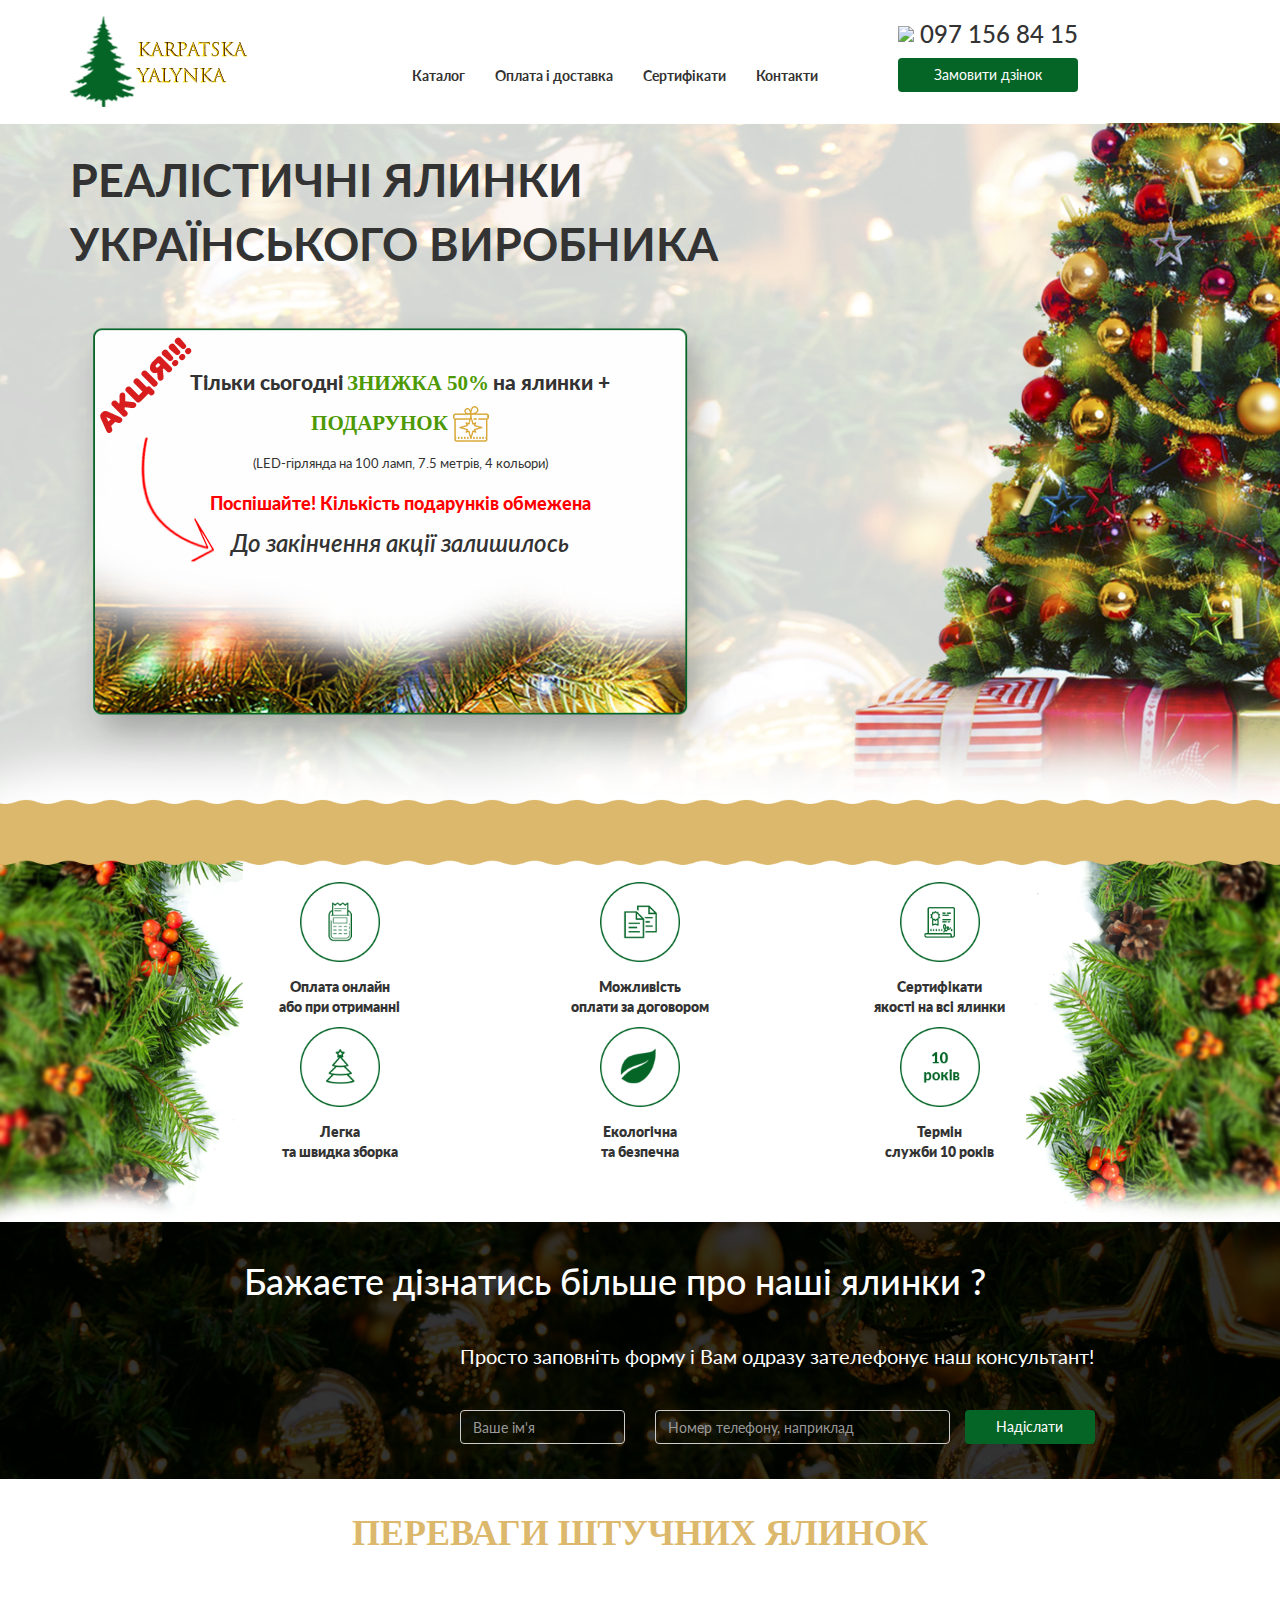
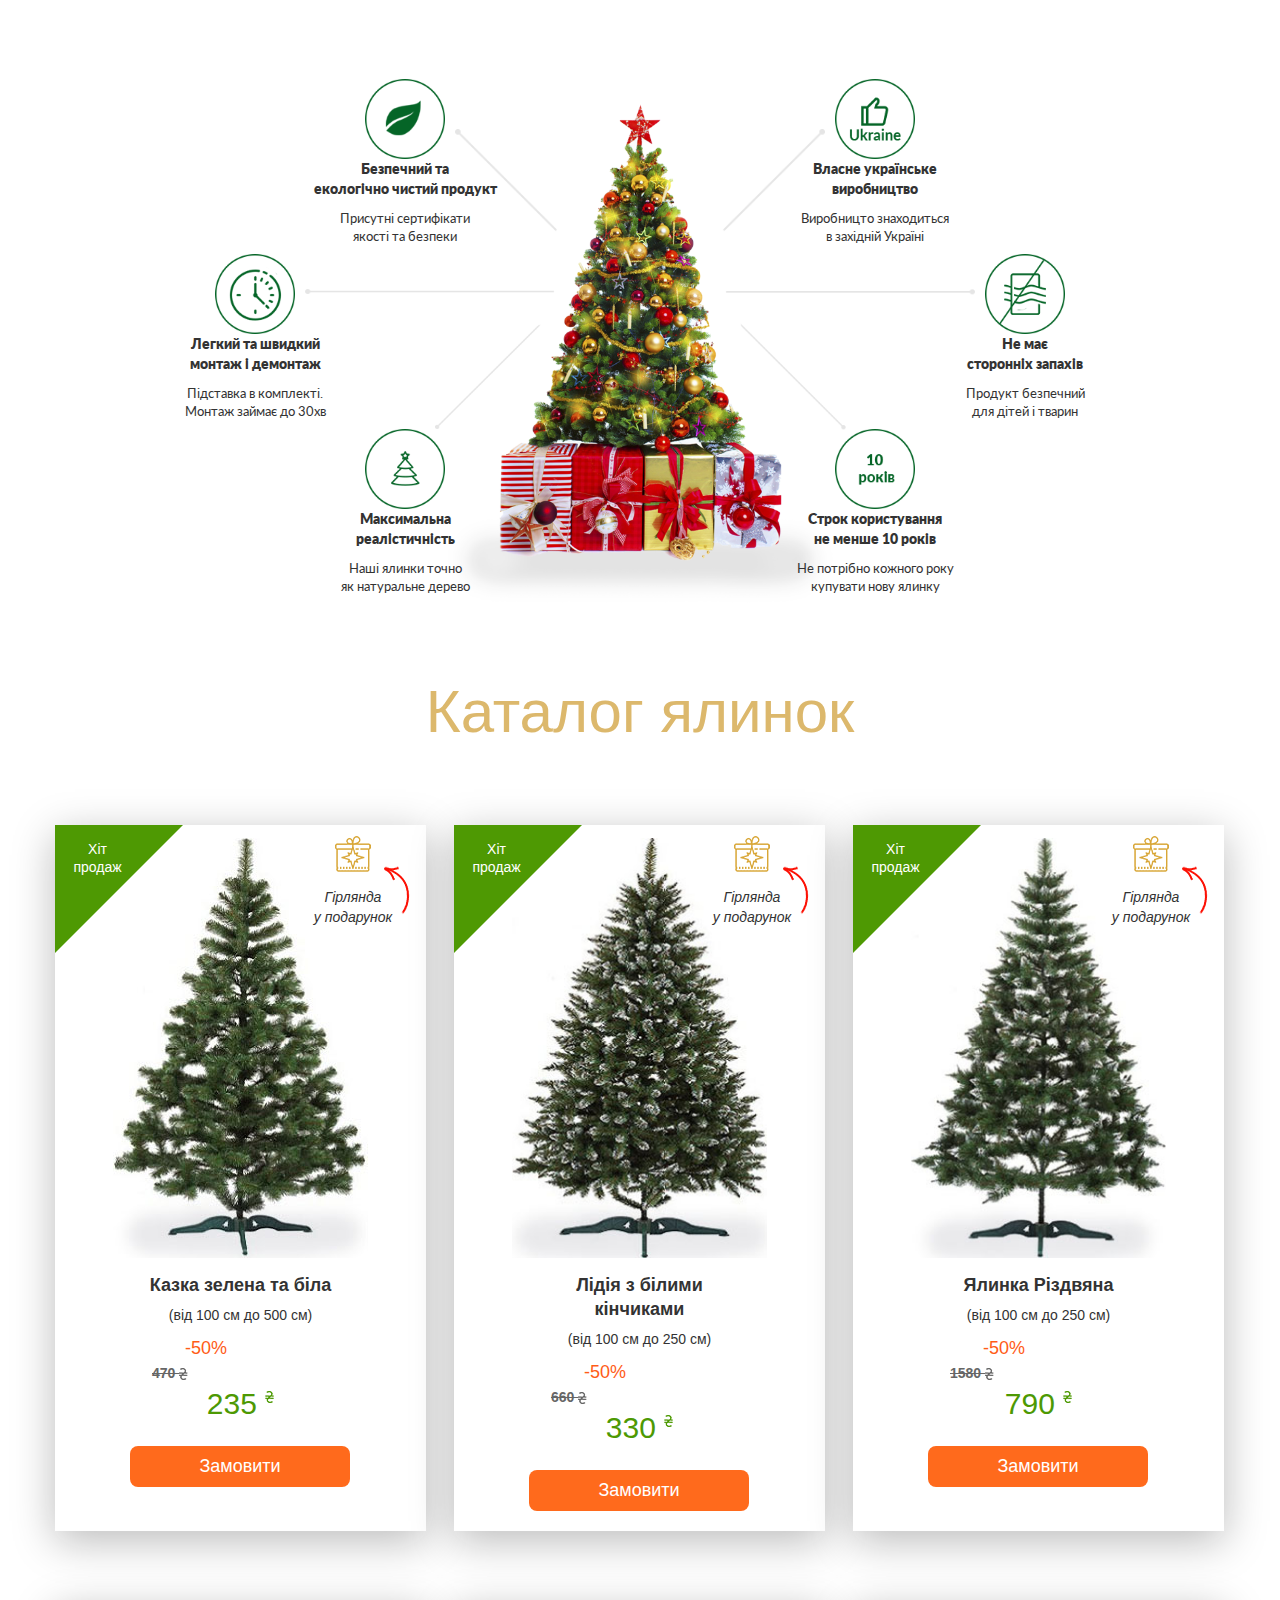
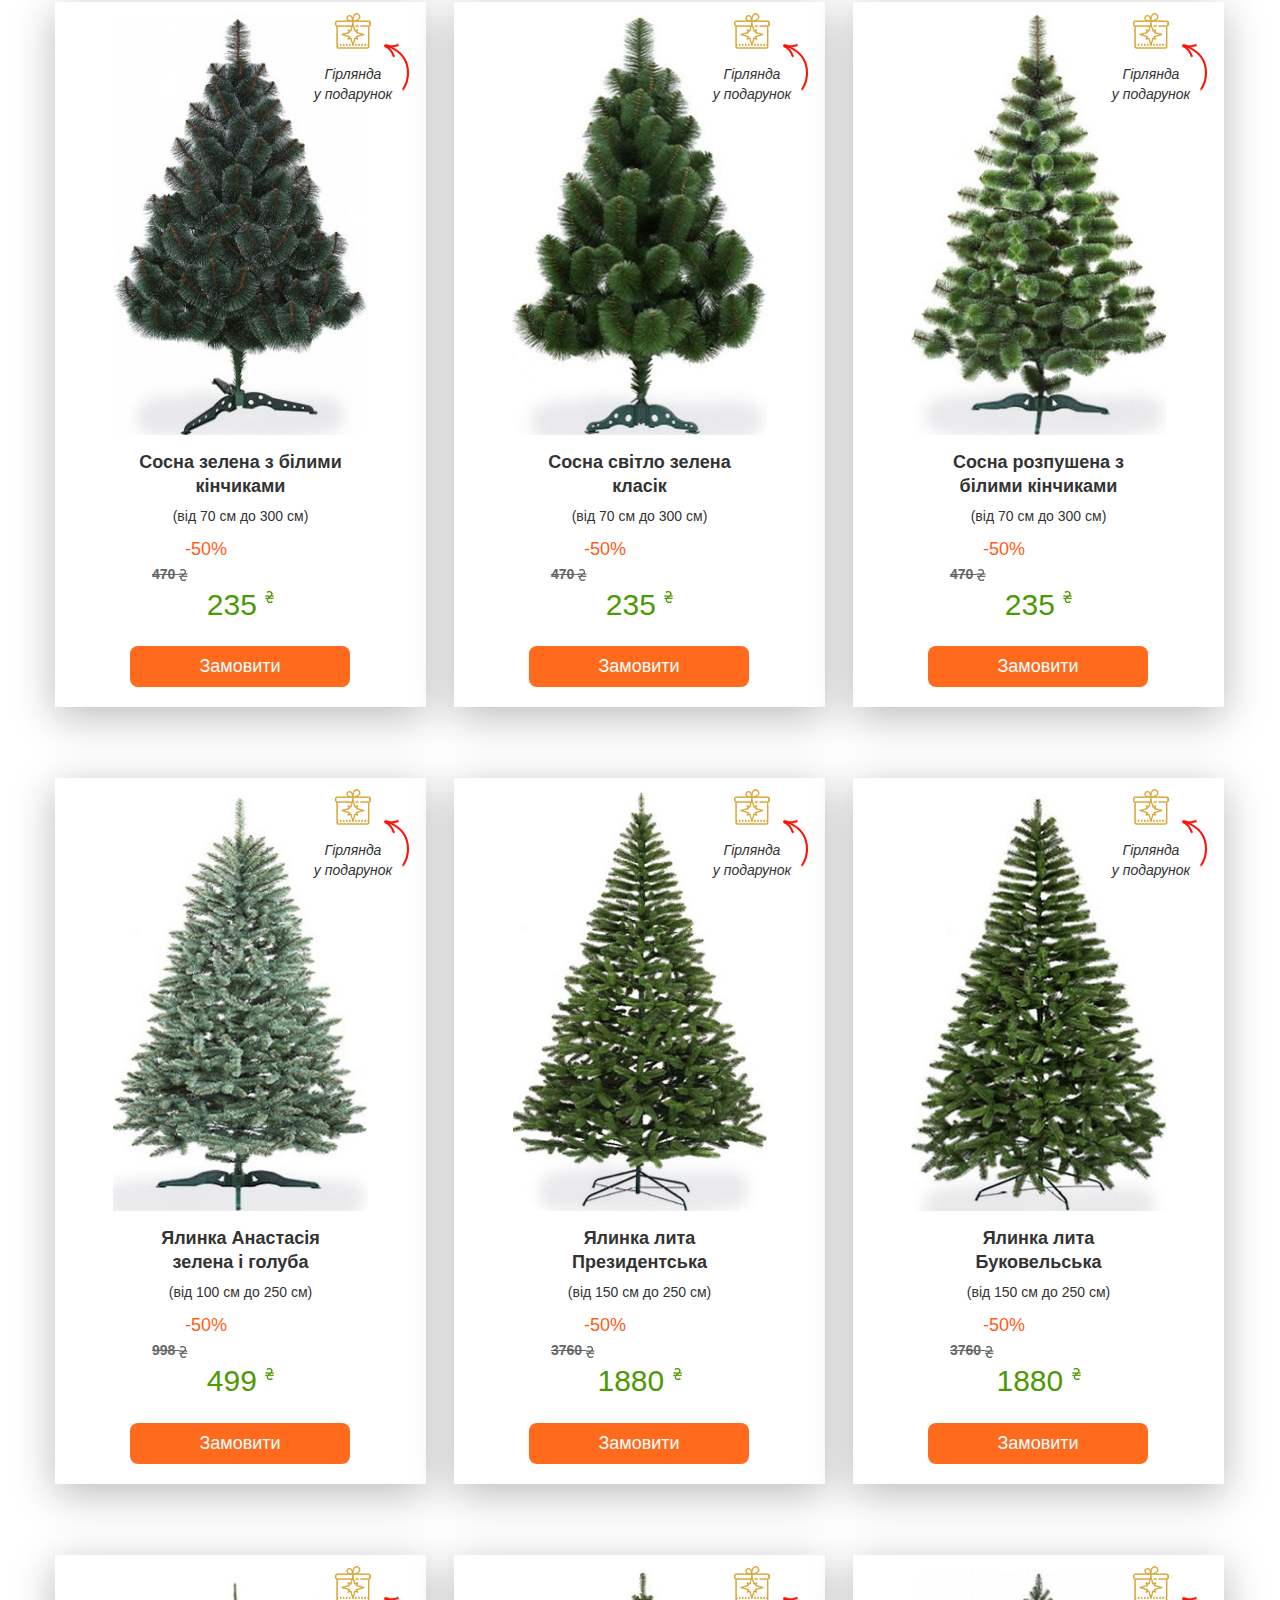
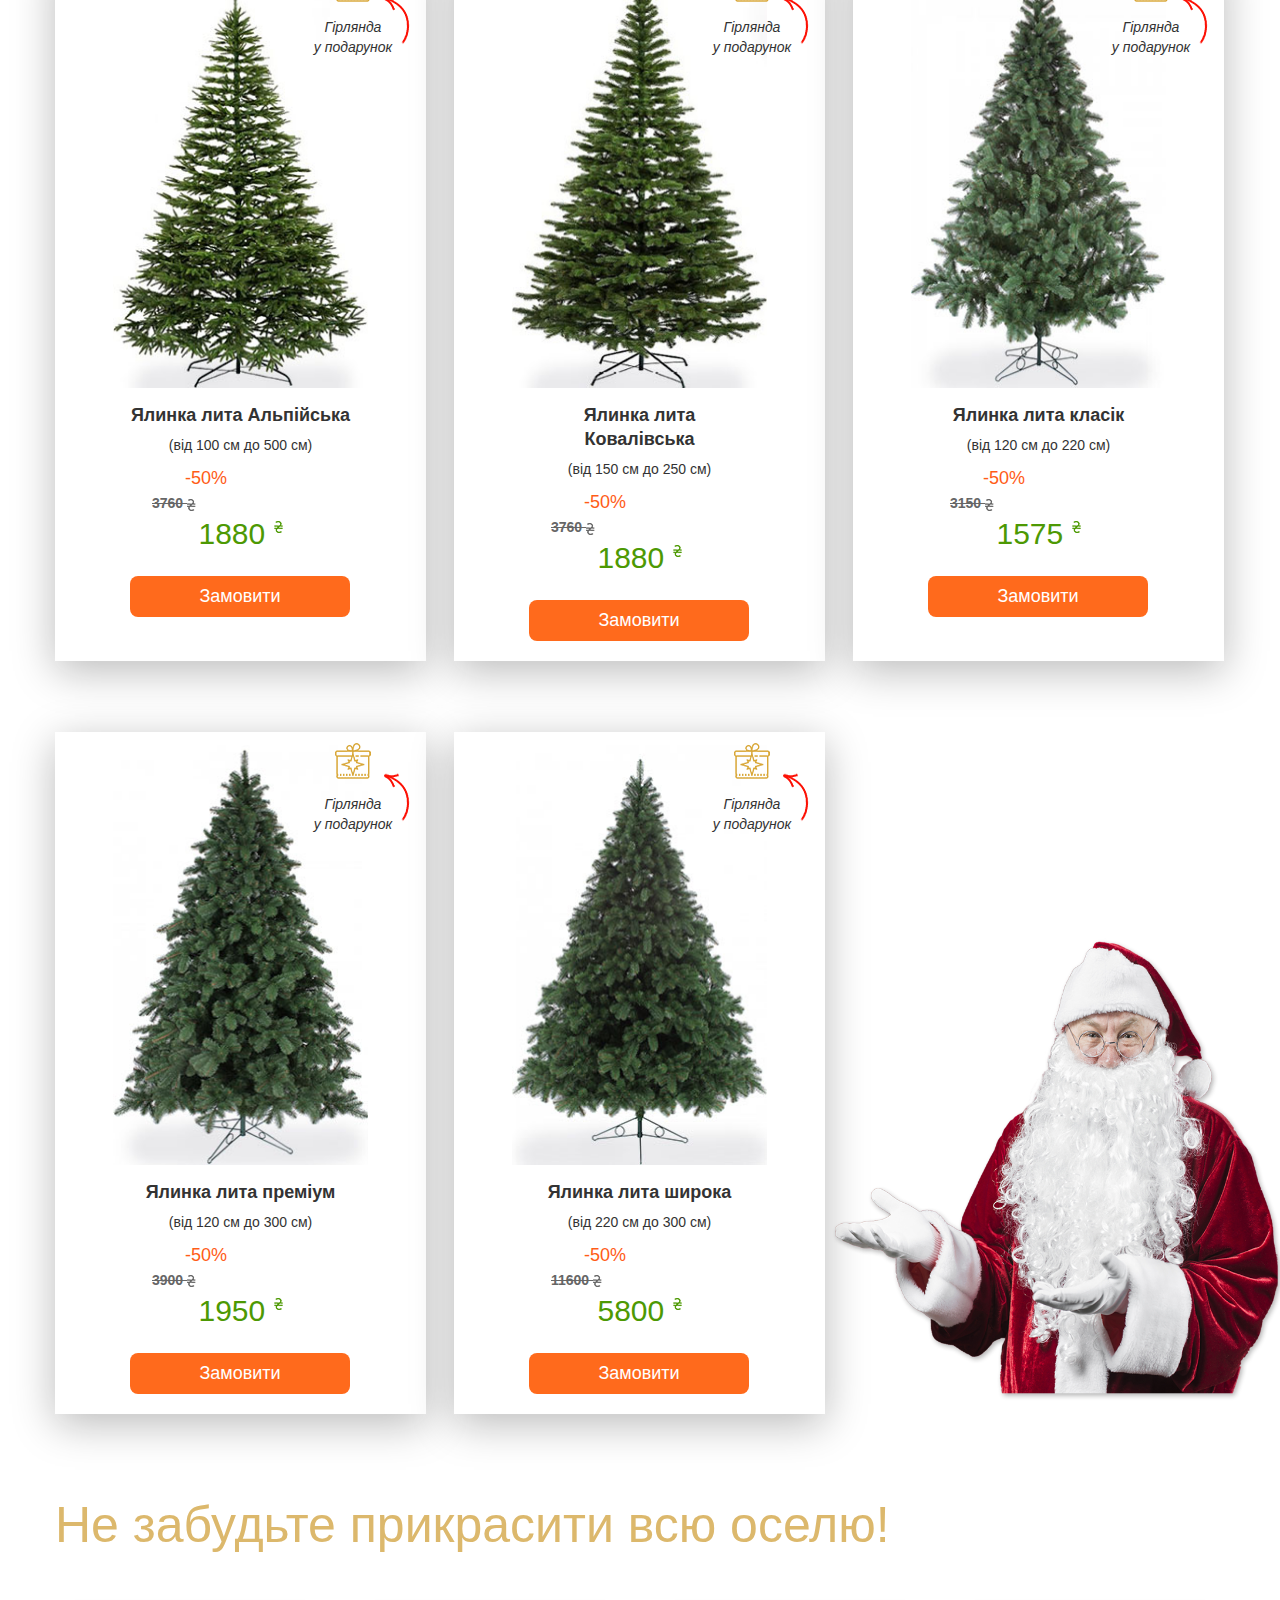
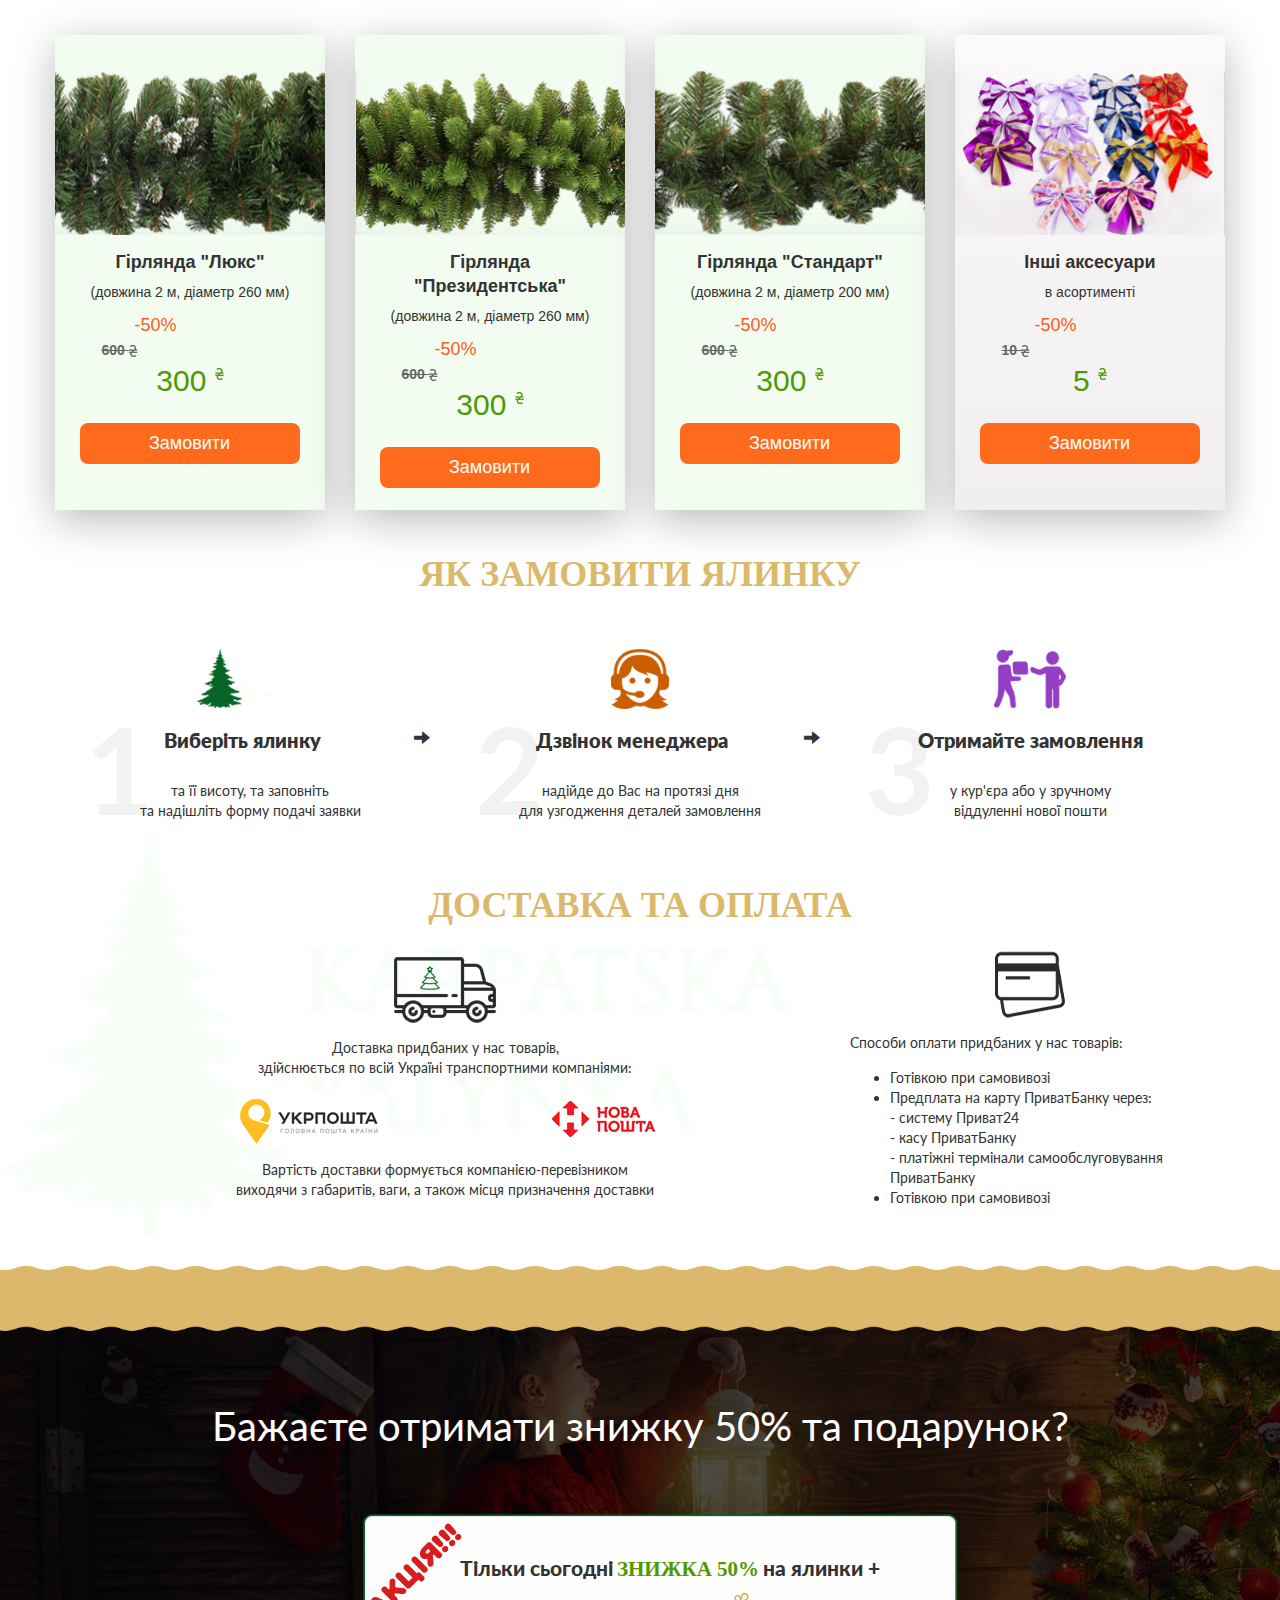
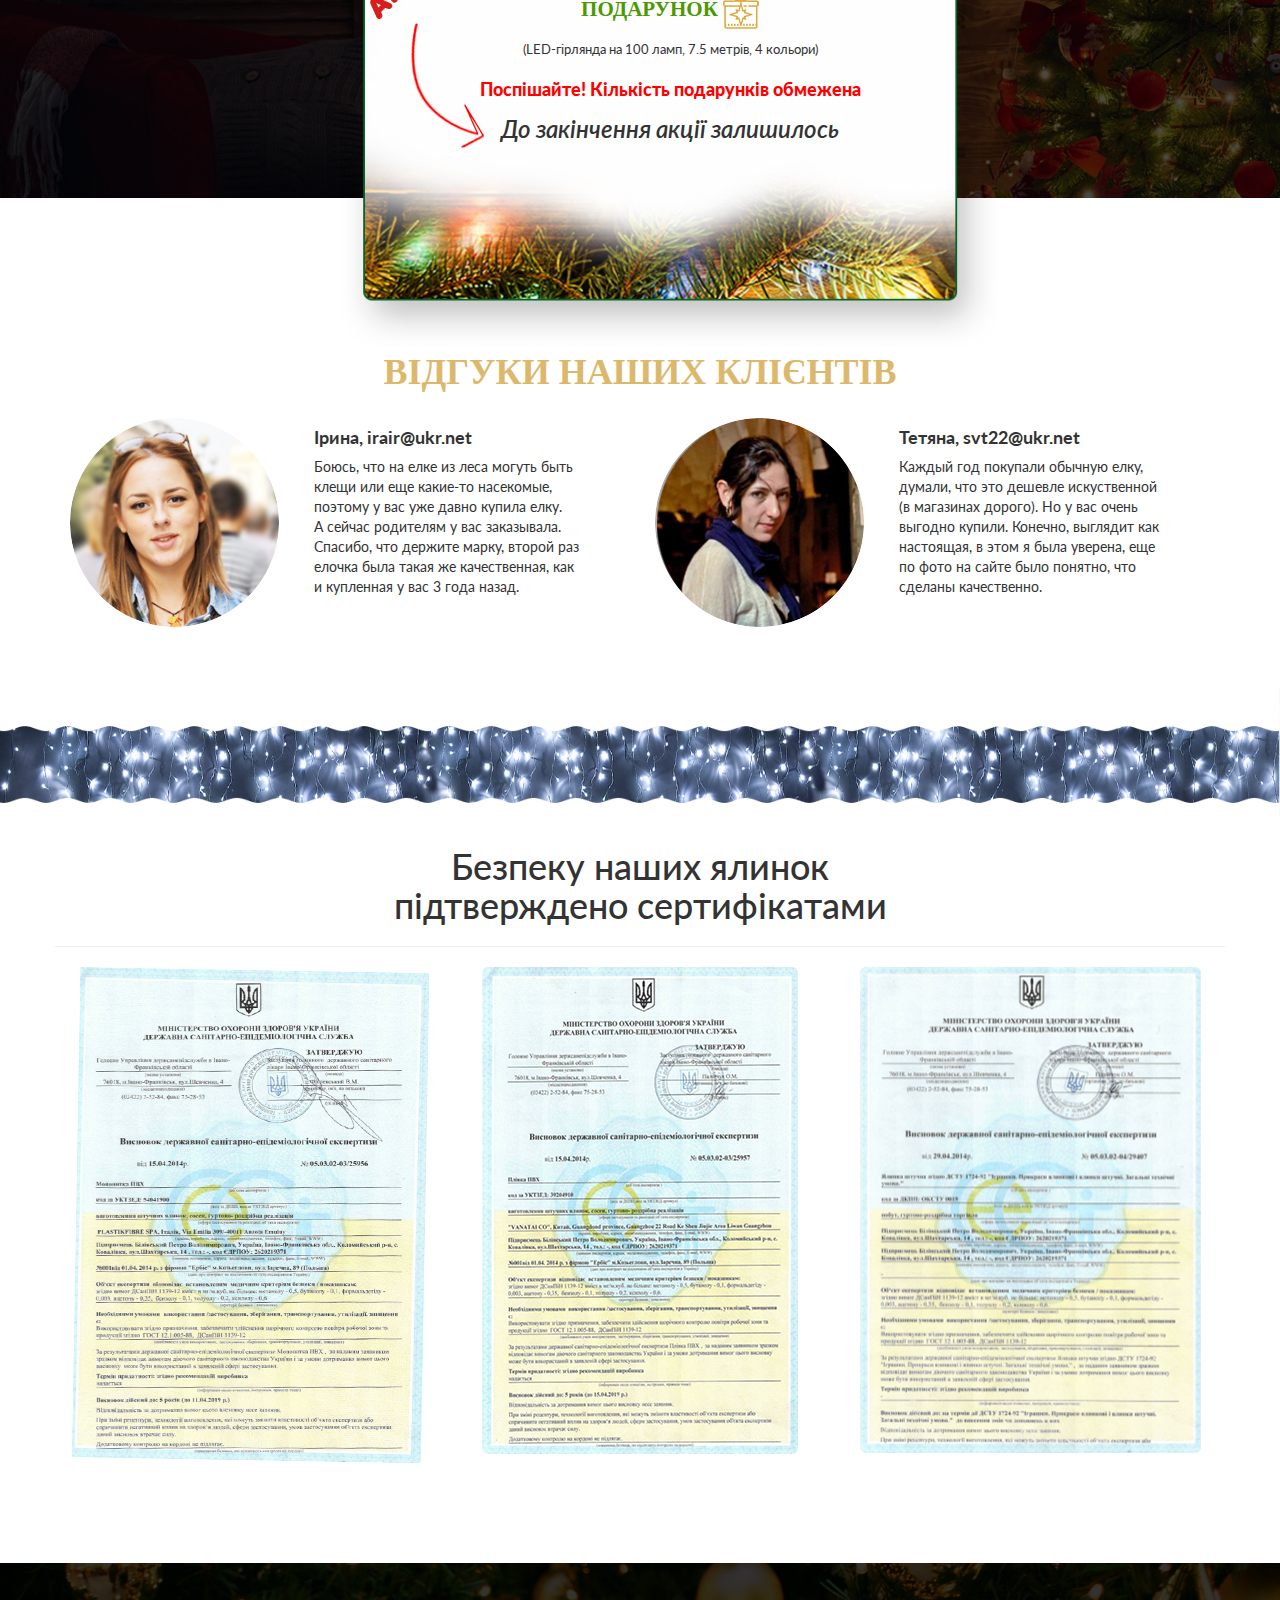
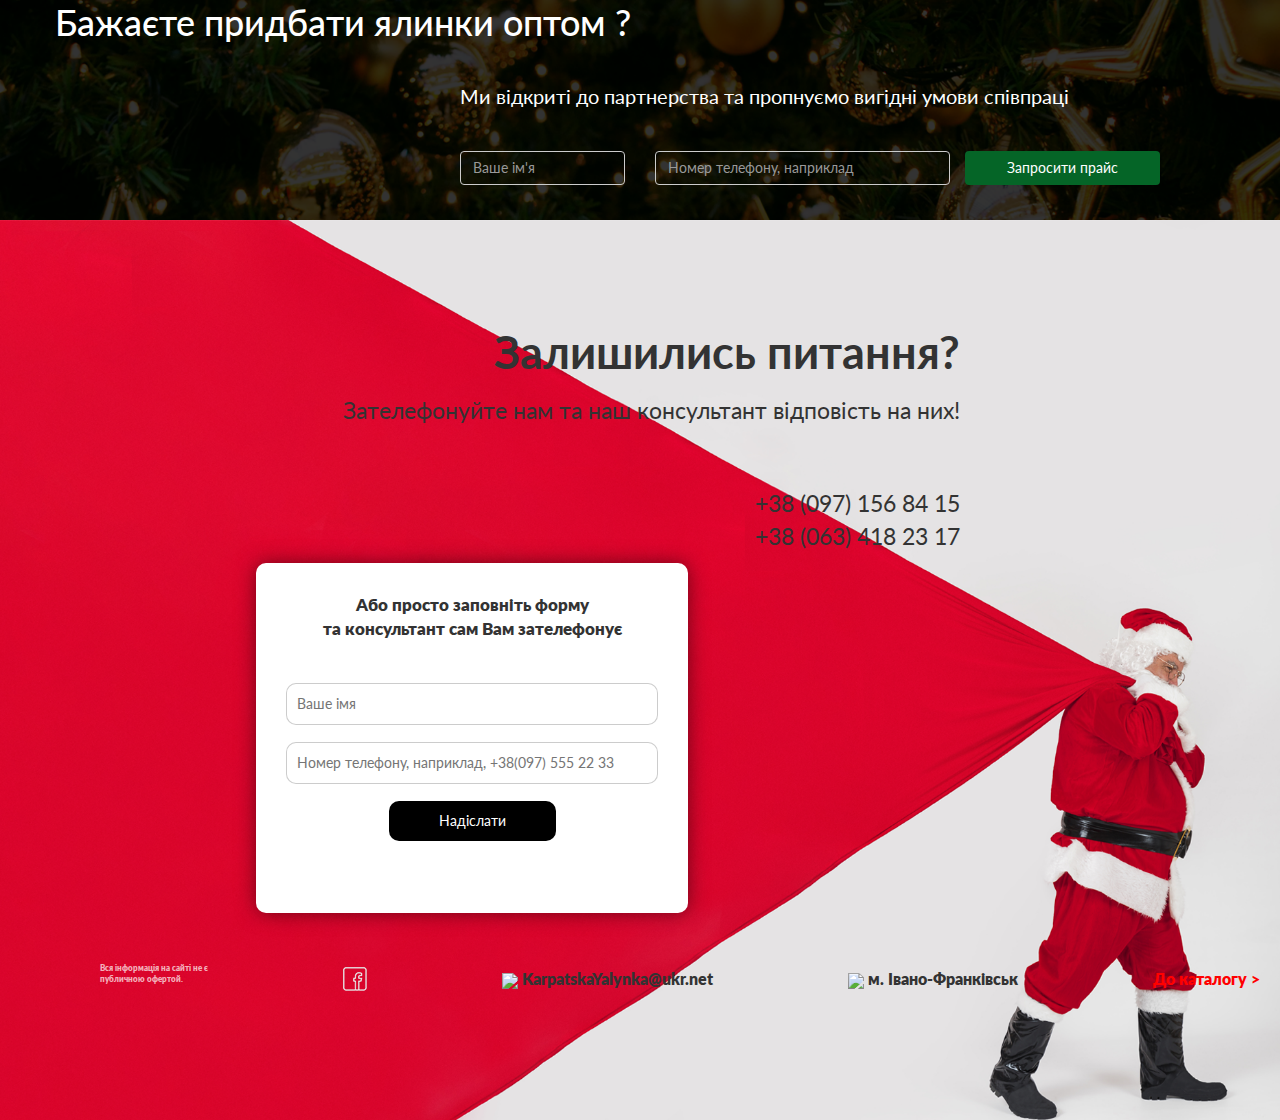
==== commit 916b699e: "28.11.2018 15:39" ====
--- a/index.html
+++ b/index.html
@@ -1,7 +1,8 @@
 <!DOCTYPE html>
 
 <html lang="uk">
-  <head>
+
+<head>
     <meta charset="utf-8" />
 
     <title>Ялинки</title>
@@ -11,52 +12,71 @@
     <link rel="stylesheet" href="libs/bootstrap/css/bootstrap.min.css" />
     <link rel="stylesheet" href="main.css" />
     <link rel="stylesheet" href="fonts/lato.css" />
-  </head>
-
-  <style></style>
-
-  <body>
+</head>
+
+<style></style>
+
+<body>
     <nav class="navbar" id="header">
-      <div class="container">
-        <div class="navbar-header">
-          <button
-            type="button"
-            class="navbar-toggle collapsed"
-            data-toggle="collapse"
-            data-target="#navbar"
-            aria-expanded="false"
-            aria-controls="navbar"
-          >
-            <span class="sr-only">Toggle navigation</span>
-            <span class="icon-bar"></span> <span class="icon-bar"></span>
-            <span class="icon-bar"></span>
-          </button>
-          <div class="navbar-brand">
-            <a href="/"> <img src="images/logo.png" alt="" /> </a>
-          </div>
+        <div class="container">
+            <div class="navbar-header">
+
+                <div class="navbar-brand">
+                    <a href="/"> <img src="images/logo.png" alt="" /> </a>
+                </div>
+            </div>
+            <div id="navbar" class="navbar-collapse collapse">
+                <ul class="nav navbar-nav menu">
+                    <li><a href="#catalog">Каталог</a></li>
+                    <li><a href="#oplata">Оплата і доставка</a></li>
+                    <li><a href="#certif">Сертифікати</a></li>
+                    <li><a href="#contacts">Контакти</a></li>
+                </ul>
+                <ul class="nav navbar-nav nav-phone">
+                    <li>
+                        <div class="col-md-12">
+                            <h3 class="phone" onclick="window.open('tel:+380971568415');">
+                                <img src="https://img.icons8.com/android/48/000000/phone.png"> 097 156 84 15
+                            </h3>
+                            <button class="btn order-call">Замовити дзінок</button>
+                        </div>
+                    </li>
+                </ul>
+                <ul class="nav navbar-nav navbar-right">
+                    <li>
+
+                        <div class="mobile_menu">
+                            <div class="overlay">
+                                <nav class="overlayMenu">
+                                    <ul role="menu">
+                                        <li>
+                                            <a href="#catalog" role="menuitem">Каталог</a>
+                                        </li>
+                                        <li>
+                                            <a href="#oplata" role="menuitem">Оплата і доставка</a>
+                                        </li>
+                                        <li>
+                                            <a href="#certif" role="menuitem">Сертифікати</a>
+                                        </li>
+                                        <li>
+                                            <a href="#contacts" role="menuitem">Контакти</a>
+                                        </li>
+
+                                    </ul>
+                                </nav>
+                            </div>
+                            <div class="navBurger" role="navigation" id="navToggle"></div>
+                        </div>
+                    </li>
+
+                </ul>
+
+
+            </div>
         </div>
-        <div id="navbar" class="navbar-collapse collapse">
-          <ul class="nav navbar-nav menu">
-            <li><a href="#about">Каталог</a></li>
-            <li><a href="#skills">Оплата і доставка</a></li>
-            <li><a href="#serts">Сертифікати</a></li>
-            <li><a href="#">Контакти</a></li>
-          </ul>
-          <ul class="nav navbar-nav navbar-right">
-            <li>
-              <div class="col-md-12">
-                <h3 class="phone">
-                 <img src="https://img.icons8.com/android/48/000000/phone.png"> 097 156 84 15
-                </h3>
-                <button class="btn order-call">Замовити дзінок</button>
-              </div>
-            </li>
-          </ul>
-        </div>
-      </div>
     </nav>
 
- <section id="main">
+    <section id="main">
         <div class="container">
             <div class="row">
                 <div class="col-md-8">
@@ -108,1585 +128,1502 @@
                 </div>
             </div>
         </div>
-</section>
+    </section>
 
     <section id="better">
-      <hr class="wave" />
-      <div class="container better-item-group">
-        <div class="row">
-          <div class="item col-md-4 text-center">
-            <img
-              src="images/better/icon1.png"
-              class="advantages-list-item--icon"
-              alt=""
-            />
-            <p class="advantages-list-item--heading">
-              Оплата онлайн <br />
-              або при отриманні
-            </p>
-          </div>
-          <div class="item col-md-4 text-center">
-            <img
-              src="images/better/icon2.png"
-              class="advantages-list-item--icon"
-              alt=""
-            />
-            <p class="advantages-list-item--heading">
-              Можливість <br />
-              оплати за договором
-            </p>
-          </div>
-          <div class="item col-md-4 text-center">
-            <img
-              src="images/better/icon3.png"
-              class="advantages-list-item--icon"
-              alt=""
-            />
-            <p class="advantages-list-item--heading">
-              Сертифікати <br />
-              якості на всі ялинки
-            </p>
-          </div>
-
-          <div class="clearfix"></div>
-
-          <div class="item col-md-4 text-center">
-            <img
-              src="images/better/icon4.png"
-              class="advantages-list-item--icon"
-              alt=""
-            />
-            <p class="advantages-list-item--heading">
-              Легка <br />
-              та швидка зборка
-            </p>
-          </div>
-          <div class="item col-md-4 text-center">
-            <img
-              src="images/better/icon5.png"
-              class="advantages-list-item--icon"
-              alt=""
-            />
-            <p class="advantages-list-item--heading">
-              Екологічна <br />
-              та безпечна
-            </p>
-          </div>
-          <div class="item col-md-4 text-center">
-            <img
-              src="images/better/icon6.png"
-              class="advantages-list-item--icon"
-              alt=""
-            />
-            <p class="advantages-list-item--heading">
-              Термін <br />
-              служби 10 років
-            </p>
-          </div>
+        <hr class="wave" />
+        <div class="container better-item-group">
+            <div class="row">
+                <div class="item col-md-4 text-center">
+                    <img src="images/better/icon1.png" class="advantages-list-item--icon" alt="" />
+                    <p class="advantages-list-item--heading">
+                        Оплата онлайн <br />
+                        або при отриманні
+                    </p>
+                </div>
+                <div class="item col-md-4 text-center">
+                    <img src="images/better/icon2.png" class="advantages-list-item--icon" alt="" />
+                    <p class="advantages-list-item--heading">
+                        Можливість <br />
+                        оплати за договором
+                    </p>
+                </div>
+                <div class="item col-md-4 text-center">
+                    <img src="images/better/icon3.png" class="advantages-list-item--icon" alt="" />
+                    <p class="advantages-list-item--heading">
+                        Сертифікати <br />
+                        якості на всі ялинки
+                    </p>
+                </div>
+
+                <div class="clearfix"></div>
+
+                <div class="item col-md-4 text-center">
+                    <img src="images/better/icon4.png" class="advantages-list-item--icon" alt="" />
+                    <p class="advantages-list-item--heading">
+                        Легка <br />
+                        та швидка зборка
+                    </p>
+                </div>
+                <div class="item col-md-4 text-center">
+                    <img src="images/better/icon5.png" class="advantages-list-item--icon" alt="" />
+                    <p class="advantages-list-item--heading">
+                        Екологічна <br />
+                        та безпечна
+                    </p>
+                </div>
+                <div class="item col-md-4 text-center">
+                    <img src="images/better/icon6.png" class="advantages-list-item--icon" alt="" />
+                    <p class="advantages-list-item--heading">
+                        Термін <br />
+                        служби 10 років
+                    </p>
+                </div>
+            </div>
         </div>
-      </div>
-      <img class="better-bg left" src="images/advantages/left.png" alt="" />
-      <img class="better-bg right" src="images/advantages/right.png" alt="" />
+        <img class="better-bg left" src="images/advantages/left.png" alt="" />
+        <img class="better-bg right" src="images/advantages/right.png" alt="" />
     </section>
 
 
 
     <section class="more">
-      <div class="container">
-        <div class="row">
-          <h1 class="more-title">Бажаєте дізнатись більше про наші ялинки ?</h1>
-          <div class="col-md-offset-4 col-md-8">
-            <p class="more-form-title">
-              Просто заповніть форму і Вам одразу зателефонує наш консультант!
-            </p>
+        <div class="container">
             <div class="row">
-              <div class="form-group col-md-3">
-                <input
-                  type="text"
-                  class="form-control"
-                  placeholder="Ваше ім'я"
-                  required
-                />
-              </div>
-              <div class="form-group col-md-5">
-                <input
-                  type="text"
-                  class="form-control"
-                  placeholder="Номер телефону, наприклад"
-                  required
-                />
-              </div>
-              <button type="submit" class="btn btn-green col-md-2">
-                Надіслати
-              </button>
-            </div>
-          </div>
+                <h1 class="more-title">Бажаєте дізнатись більше про наші ялинки ?</h1>
+                <div class="col-md-offset-4 col-md-8">
+                    <p class="more-form-title">
+                        Просто заповніть форму і Вам одразу зателефонує наш консультант!
+                    </p>
+                    <div class="row">
+                        <div class="form-group col-md-3">
+                            <input type="text" class="form-control" placeholder="Ваше ім'я" required />
+                        </div>
+                        <div class="form-group col-md-5">
+                            <input type="text" class="form-control" placeholder="Номер телефону, наприклад" required />
+                        </div>
+                        <button type="submit" class="btn btn-green col-md-2">
+                            Надіслати
+                        </button>
+                    </div>
+                </div>
+            </div>
         </div>
-      </div>
     </section>
 
     <!-- ADVANTAGES SECTION -->
     <section class="advantages">
-      <h1 class="title-yellow">переваги штучних ялинок</h1>
-      <div class="container advantages-list">
-        <img
-          class="advantages-tree"
-          src="images/advantages/main.png"
-          alt="Tree"
-        />
-        <div class="arrows">
-          <img
-            class="advantages-arrow-1"
-            src="images/advantages/arrow1.png"
-            alt=""
-          />
-          <img
-            class="advantages-arrow-2"
-            src="images/advantages/arrow2.png"
-            alt=""
-          />
-          <img
-            class="advantages-arrow-3"
-            src="images/advantages/arrow3.png"
-            alt=""
-          />
-          <img
-            class="advantages-arrow-4"
-            src="images/advantages/arrow1.png"
-            alt=""
-          />
-          <img
-            class="advantages-arrow-5"
-            src="images/advantages/arrow2.png"
-            alt=""
-          />
-          <img
-            class="advantages-arrow-6"
-            src="images/advantages/arrow3.png"
-            alt=""
-          />
+        <h1 class="title-yellow">переваги штучних ялинок</h1>
+        <div class="container advantages-list">
+            <img class="advantages-tree" src="images/advantages/main.png" alt="Tree" />
+            <div class="arrows">
+                <img class="advantages-arrow-1" src="images/advantages/arrow1.png" alt="" />
+                <img class="advantages-arrow-2" src="images/advantages/arrow2.png" alt="" />
+                <img class="advantages-arrow-3" src="images/advantages/arrow3.png" alt="" />
+                <img class="advantages-arrow-4" src="images/advantages/arrow1.png" alt="" />
+                <img class="advantages-arrow-5" src="images/advantages/arrow2.png" alt="" />
+                <img class="advantages-arrow-6" src="images/advantages/arrow3.png" alt="" />
+            </div>
+
+            <div class="advantages-list-item advantages-safety">
+                <img class="advantages-list-item--icon" src="images/advantages/icon1.png" alt="Safety" />
+                <p class="advantages-list-item--heading">
+                    Безпечний та <br />
+                    екологічно чистий продукт
+                </p>
+                <p class="advantages-list-item--text">
+                    Присутні сертифікати <br />
+                    якості та безпеки
+                </p>
+            </div>
+
+            <div class="advantages-list-item advantages-speed">
+                <img class="advantages-list-item--icon" src="images/advantages/icon2.png" alt="Speed" />
+                <p class="advantages-list-item--heading">
+                    Легкий та швидкий <br />
+                    монтаж і демонтаж
+                </p>
+                <p class="advantages-list-item--text">
+                    Підставка в комплекті. <br />
+                    Монтаж займає до 30хв
+                </p>
+            </div>
+
+            <div class="advantages-list-item advantages-realism">
+                <img class="advantages-list-item--icon" src="images/advantages/icon3.png" alt="Realism" />
+                <p class="advantages-list-item--heading">
+                    Максимальна <br />
+                    реалістичність
+                </p>
+                <p class="advantages-list-item--text">
+                    Наші ялинки точно <br />
+                    як натуральне дерево
+                </p>
+            </div>
+
+            <div class="advantages-list-item advantages-ukraine">
+                <img class="advantages-list-item--icon" src="images/advantages/icons4.png" alt="In Ukraine" />
+                <p class="advantages-list-item--heading">
+                    Власне українське <br />
+                    виробництво
+                </p>
+                <p class="advantages-list-item--text">
+                    Виробницто знаходиться <br />
+                    в західній Україні
+                </p>
+            </div>
+
+            <div class="advantages-list-item advantages-no-smells">
+                <img class="advantages-list-item--icon" src="images/advantages/icon5 копия 3.png" alt="No smells" />
+                <p class="advantages-list-item--heading">
+                    Не має <br />
+                    сторонніх запахів
+                </p>
+                <p class="advantages-list-item--text">
+                    Продукт безпечний <br />
+                    для дітей і тварин
+                </p>
+            </div>
+
+            <div class="advantages-list-item advantages-10-years">
+                <img class="advantages-list-item--icon" src="images/advantages/10.png" alt="10 years guarantee" />
+                <p class="advantages-list-item--heading">
+                    Строк користування <br />
+                    не менше 10 років
+                </p>
+                <p class="advantages-list-item--text">
+                    Не потрібно кожного року <br />
+                    купувати нову ялинку
+                </p>
+            </div>
         </div>
-
-        <div class="advantages-list-item advantages-safety">
-          <img
-            class="advantages-list-item--icon"
-            src="images/advantages/icon1.png"
-            alt="Safety"
-          />
-          <p class="advantages-list-item--heading">
-            Безпечний та <br />
-            екологічно чистий продукт
-          </p>
-          <p class="advantages-list-item--text">
-            Присутні сертифікати <br />
-            якості та безпеки
-          </p>
-        </div>
-
-        <div class="advantages-list-item advantages-speed">
-          <img
-            class="advantages-list-item--icon"
-            src="images/advantages/icon2.png"
-            alt="Speed"
-          />
-          <p class="advantages-list-item--heading">
-            Легкий та швидкий <br />
-            монтаж і демонтаж
-          </p>
-          <p class="advantages-list-item--text">
-            Підставка в комплекті. <br />
-            Монтаж займає до 30хв
-          </p>
-        </div>
-
-        <div class="advantages-list-item advantages-realism">
-          <img
-            class="advantages-list-item--icon"
-            src="images/advantages/icon3.png"
-            alt="Realism"
-          />
-          <p class="advantages-list-item--heading">
-            Максимальна <br />
-            реалістичність
-          </p>
-          <p class="advantages-list-item--text">
-            Наші ялинки точно <br />
-            як натуральне дерево
-          </p>
-        </div>
-
-        <div class="advantages-list-item advantages-ukraine">
-          <img
-            class="advantages-list-item--icon"
-            src="images/advantages/icons4.png"
-            alt="In Ukraine"
-          />
-          <p class="advantages-list-item--heading">
-            Власне українське <br />
-            виробництво
-          </p>
-          <p class="advantages-list-item--text">
-            Виробницто знаходиться <br />
-            в західній Україні
-          </p>
-        </div>
-
-        <div class="advantages-list-item advantages-no-smells">
-          <img
-            class="advantages-list-item--icon"
-            src="images/advantages/icon5 копия 3.png"
-            alt="No smells"
-          />
-          <p class="advantages-list-item--heading">
-            Не має <br />
-            сторонніх запахів
-          </p>
-          <p class="advantages-list-item--text">
-            Продукт безпечний <br />
-            для дітей і тварин
-          </p>
-        </div>
-
-        <div class="advantages-list-item advantages-10-years">
-          <img
-            class="advantages-list-item--icon"
-            src="images/advantages/10.png"
-            alt="10 years guarantee"
-          />
-          <p class="advantages-list-item--heading">
-            Строк користування <br />
-            не менше 10 років
-          </p>
-          <p class="advantages-list-item--text">
-            Не потрібно кожного року <br />
-            купувати нову ялинку
-          </p>
-        </div>
-      </div>
     </section>
 
-	  
- <!-- CATALOG SECTION -->	  
-<section class="catalog">
-    <div class="catalog__wrapper">
-        <h2 class="catalog__title">
-            Каталог ялинок
-        </h2>
-        <ul class="catalog__list">
-            <li class="catalog__item catalog__item--hit" data-id="1">
-                <div class="catalog__present">
-                    <img src="images/catalog/present.png" width="36" height="36" alt="Подарунок">
-                    <i>Гірлянда у&nbsp;подарунок</i>
-                </div>
-                <img class="catalog__image" src="images/catalog/tree1.jpg" width="255" height="420" alt="Ялинка">
-                <div class="catalog__description">
-                    <h3 class="catalog__description-title">
-                        Казка зелена та біла
-                    </h3>
-                    <p class="catalog__tre-size">
-                        (від 100 см до 500 см)
-                    </p>
-                    <span class="catalog__discount">-50%</span>
-            <span class="catalog__old-price">
-              470 <img src="images/catalog/ukraine-hryvna2.png" width="9" height="12" alt="Гривень">
-            </span>
-            <span class="catalog__price">
-              235 <sup><img src="images/catalog/ukraine-hryvna.png" width="9" height="12" alt="Гривень"></sup>
-            </span>
-                    <a class="catalog__button">Замовити</a>
-                </div>
-                <div class="catalog__order">
-                    <div class="catalog__order-wrapper">
-                        <h3 class="catalog__description-title catalog__description-title--order">
+    <!-- <div id="overlay" onclick="off()">
+
+        <img src="" alt="">
+
+
+
+    </div>
+
+
+    <button onclick="on()">Turn on overlay effect</button> -->
+
+    <!-- CATALOG SECTION -->
+    <section class="catalog">
+
+        <a href="" name="catalog"></a>
+        <div class="catalog__wrapper">
+
+
+
+
+            <h2 class="catalog__title">
+                Каталог ялинок
+            </h2>
+
+            <ul class="catalog__list">
+                <li class="catalog__item catalog__item--hit" data-id="1">
+                    <div class="catalog__present">
+                        <img src="images/catalog/present.png" width="36" height="36" alt="Подарунок">
+                        <i>Гірлянда у&nbsp;подарунок</i>
+                    </div>
+                    <img class="catalog__image" src="images/catalog/tree1.jpg" width="255" height="420" alt="Ялинка">
+                    <div class="catalog__description">
+                        <h3 class="catalog__description-title">
                             Казка зелена та біла
                         </h3>
-                        <p class="catalog__tree-size catalog__tree-size--order">
+                        <p class="catalog__tre-size">
                             (від 100 см до 500 см)
                         </p>
-                        <div class="catalog__order-tree-cost">
-                            <div class="catalog__order-tree-size">
-                                <label for="tree-height">Вибрати висоту</label>
-                                <select name="tree-height" id="tree-height">
-                                    <option>100 cм</option>
-                                    <option>130 cм</option>
-                                    <option>150 cм</option>
-                                    <option>180 cм</option>
-                                    <option>200 cм</option>
-                                    <option>220 cм</option>
-                                    <option>250 cм</option>
-                                    <option>300 cм</option>
-                                    <option>400 cм</option>
-                                    <option>500 cм</option>
-                                </select>
-                            </div>
-                            <div class="catalog__order-price">
-                                <span class="catalog__old-price catalog__old-price--order">470</span>
-                                <span class="catalog__price catalog__price--order">235 грн</span>
-                            </div>
-                        </div>
-                        <div class="catalog__order-image">
-                            <img src="images/catalog/form-photo1.jpg" width="139" height="123" alt="Фото1">
-                            <div class="catalog__order-prewiew">
-                                <img src="images/catalog/form-photo2.jpg" width="139" height="123" alt="Фото2">
-                                <button type="button">
-                                    <img src="images/catalog/zoom.png" width="26" height="26" alt="Збільшити">
-                                </button>
-                            </div>
-                        </div>
-                        <a class="catalog__button catalog__button--order">Замовити</a>
-                        <div class="catalog__present catalog__present--order">
-                            <span>+</span>
-                            <img src="images/catalog/present2.png" width="36" height="36" alt="Подарунок">
-                            <i>Гірлянда у&nbsp;подарунок</i>
-                        </div>
-                    </div>
-                </div>
-            </li>
-
-            <li class="catalog__item catalog__item--hit" data-id="2">
-                <div class="catalog__present">
-                    <img src="images/catalog/present.png" width="36" height="36" alt="Подарунок">
-                    <i>Гірлянда у&nbsp;подарунок</i>
-                </div>
-                <img class="catalog__image" src="images/catalog/tree2.jpg" width="255" height="420" alt="Ялинка">
-                <div class="catalog__description">
-                    <h3 class="catalog__description-title">
-                        Лідія з білими кінчиками
-                    </h3>
-                    <p class="catalog__tre-size">
-                        (від 100 см до 250 см)
-                    </p>
-                    <span class="catalog__discount">-50%</span>
-            <span class="catalog__old-price">
-              660 <img src="images/catalog/ukraine-hryvna2.png" width="9" height="12" alt="Гривень">
-            </span>
-            <span class="catalog__price">
-              330 <sup><img src="images/catalog/ukraine-hryvna.png" width="9" height="12" alt="Гривень"></sup>
-            </span>
-                    <a class="catalog__button">Замовити</a>
-                </div>
-                <div class="catalog__order">
-                    <div class="catalog__order-wrapper">
-                        <h3 class="catalog__description-title catalog__description-title--order">
+                        <span class="catalog__discount">-50%</span>
+                        <span class="catalog__old-price">
+                            470 <img src="images/catalog/ukraine-hryvna2.png" width="9" height="12" alt="Гривень">
+                        </span>
+                        <span class="catalog__price">
+                            235 <sup><img src="images/catalog/ukraine-hryvna.png" width="9" height="12" alt="Гривень"></sup>
+                        </span>
+                        <a class="catalog__button">Замовити</a>
+                    </div>
+                    <div class="catalog__order">
+                        <div class="catalog__order-wrapper">
+                            <h3 class="catalog__description-title catalog__description-title--order">
+                                Казка зелена та біла
+                            </h3>
+                            <p class="catalog__tree-size catalog__tree-size--order">
+                                (від 100 см до 500 см)
+                            </p>
+                            <div class="catalog__order-tree-cost">
+                                <div class="catalog__order-tree-size">
+                                    <label for="tree-height">Вибрати висоту</label>
+                                    <select name="tree-height" id="tree-height">
+                                        <option>100 cм</option>
+                                        <option>130 cм</option>
+                                        <option>150 cм</option>
+                                        <option>180 cм</option>
+                                        <option>200 cм</option>
+                                        <option>220 cм</option>
+                                        <option>250 cм</option>
+                                        <option>300 cм</option>
+                                        <option>400 cм</option>
+                                        <option>500 cм</option>
+                                    </select>
+                                </div>
+                                <div class="catalog__order-price">
+                                    <span class="catalog__old-price catalog__old-price--order">470</span>
+                                    <span class="catalog__price catalog__price--order">235 грн</span>
+                                </div>
+                            </div>
+                            <div class="catalog__order-image">
+                                <img src="images/catalog/form-photo1.jpg" width="139" height="123" alt="Фото1">
+                                <div class="catalog__order-prewiew">
+                                    <img src="images/catalog/form-photo2.jpg" width="139" height="123" alt="Фото2">
+                                    <button type="button" onclick="open_zoom_photo();">
+                                        <img src="images/catalog/zoom.png" width="26" height="26" alt="Збільшити">
+                                    </button>
+                                </div>
+                            </div>
+                            <a class="catalog__button catalog__button--order">Замовити</a>
+                            <div class="catalog__present catalog__present--order">
+                                <span>+</span>
+                                <img src="images/catalog/present2.png" width="36" height="36" alt="Подарунок">
+                                <i>Гірлянда у&nbsp;подарунок</i>
+                            </div>
+                        </div>
+                    </div>
+                </li>
+
+                <li class="catalog__item catalog__item--hit" data-id="2">
+                    <div class="catalog__present">
+                        <img src="images/catalog/present.png" width="36" height="36" alt="Подарунок">
+                        <i>Гірлянда у&nbsp;подарунок</i>
+                    </div>
+                    <img class="catalog__image" src="images/catalog/tree2.jpg" width="255" height="420" alt="Ялинка">
+                    <div class="catalog__description">
+                        <h3 class="catalog__description-title">
                             Лідія з білими кінчиками
                         </h3>
-                        <p class="catalog__tree-size catalog__tree-size--order">
+                        <p class="catalog__tre-size">
                             (від 100 см до 250 см)
                         </p>
-                        <div class="catalog__order-tree-cost">
-                            <div class="catalog__order-tree-size">
-                                <label for="tree-height2">Вибрати висоту</label>
-                                <select name="tree-height" id="tree-height2">
-                                    <option>100 cм</option>
-                                    <option>130 cм</option>
-                                    <option>150 cм</option>
-                                    <option>180 cм</option>
-                                    <option>200 cм</option>
-                                    <option>220 cм</option>
-                                    <option>250 cм</option>
-                                </select>
-                            </div>
-                            <div class="catalog__order-price">
-                                <span class="catalog__old-price catalog__old-price--order">660</span>
-                                <span class="catalog__price catalog__price--order">330 грн</span>
-                            </div>
-                        </div>
-                        <div class="catalog__order-image">
-                            <img src="images/catalog/2 snall.png" width="139" height="123" alt="Фото1">
-                            <div class="catalog__order-prewiew">
-                                <img src="images/catalog/2 main small.png" width="139" height="123" alt="Фото2">
-                                <button type="button">
-                                    <img src="images/catalog/zoom.png" width="26" height="26" alt="Збільшити">
-                                </button>
-                            </div>
-                        </div>
-                        <a class="catalog__button catalog__button--order">Замовити</a>
-                        <div class="catalog__present catalog__present--order">
-                            <span>+</span>
-                            <img src="images/catalog/present2.png" width="36" height="36" alt="Подарунок">
-                            <i>Гірлянда у&nbsp;подарунок</i>
-                        </div>
-                    </div>
-                </div>
-            </li>
-
-            <li class="catalog__item catalog__item--hit" data-id="3">
-                <div class="catalog__present">
-                    <img src="images/catalog/present.png" width="36" height="36" alt="Подарунок">
-                    <i>Гірлянда у&nbsp;подарунок</i>
-                </div>
-                <img class="catalog__image" src="images/catalog/tree3.jpg" width="255" height="420" alt="Ялинка">
-                <div class="catalog__description">
-                    <h3 class="catalog__description-title">
-                        Ялинка Різдвяна
-                    </h3>
-                    <p class="catalog__tre-size">
-                        (від 100 см до 250 см)
-                    </p>
-                    <span class="catalog__discount">-50%</span>
-            <span class="catalog__old-price">
-              1580 <img src="images/catalog/ukraine-hryvna2.png" width="9" height="12" alt="Гривень">
-            </span>
-            <span class="catalog__price">
-              790 <sup><img src="images/catalog/ukraine-hryvna.png" width="9" height="12" alt="Гривень"></sup>
-            </span>
-                    <a class="catalog__button">Замовити</a>
-                </div>
-                <div class="catalog__order">
-                    <div class="catalog__order-wrapper">
-                        <h3 class="catalog__description-title catalog__description-title--order">
+                        <span class="catalog__discount">-50%</span>
+                        <span class="catalog__old-price">
+                            660 <img src="images/catalog/ukraine-hryvna2.png" width="9" height="12" alt="Гривень">
+                        </span>
+                        <span class="catalog__price">
+                            330 <sup><img src="images/catalog/ukraine-hryvna.png" width="9" height="12" alt="Гривень"></sup>
+                        </span>
+                        <a class="catalog__button">Замовити</a>
+                    </div>
+                    <div class="catalog__order">
+                        <div class="catalog__order-wrapper">
+                            <h3 class="catalog__description-title catalog__description-title--order">
+                                Лідія з білими кінчиками
+                            </h3>
+                            <p class="catalog__tree-size catalog__tree-size--order">
+                                (від 100 см до 250 см)
+                            </p>
+                            <div class="catalog__order-tree-cost">
+                                <div class="catalog__order-tree-size">
+                                    <label for="tree-height2">Вибрати висоту</label>
+                                    <select name="tree-height" id="tree-height2">
+                                        <option>100 cм</option>
+                                        <option>130 cм</option>
+                                        <option>150 cм</option>
+                                        <option>180 cм</option>
+                                        <option>200 cм</option>
+                                        <option>220 cм</option>
+                                        <option>250 cм</option>
+                                    </select>
+                                </div>
+                                <div class="catalog__order-price">
+                                    <span class="catalog__old-price catalog__old-price--order">660</span>
+                                    <span class="catalog__price catalog__price--order">330 грн</span>
+                                </div>
+                            </div>
+                            <div class="catalog__order-image">
+                                <img src="images/catalog/2 snall.png" width="139" height="123" alt="Фото1">
+                                <div class="catalog__order-prewiew">
+                                    <img src="images/catalog/2 main small.png" width="139" height="123" alt="Фото2">
+                                    <button type="button">
+                                        <img src="images/catalog/zoom.png" width="26" height="26" alt="Збільшити">
+                                    </button>
+                                </div>
+                            </div>
+                            <a class="catalog__button catalog__button--order">Замовити</a>
+                            <div class="catalog__present catalog__present--order">
+                                <span>+</span>
+                                <img src="images/catalog/present2.png" width="36" height="36" alt="Подарунок">
+                                <i>Гірлянда у&nbsp;подарунок</i>
+                            </div>
+                        </div>
+                    </div>
+                </li>
+
+                <li class="catalog__item catalog__item--hit" data-id="3">
+                    <div class="catalog__present">
+                        <img src="images/catalog/present.png" width="36" height="36" alt="Подарунок">
+                        <i>Гірлянда у&nbsp;подарунок</i>
+                    </div>
+                    <img class="catalog__image" src="images/catalog/tree3.jpg" width="255" height="420" alt="Ялинка">
+                    <div class="catalog__description">
+                        <h3 class="catalog__description-title">
                             Ялинка Різдвяна
                         </h3>
-                        <p class="catalog__tree-size catalog__tree-size--order">
+                        <p class="catalog__tre-size">
                             (від 100 см до 250 см)
                         </p>
-                        <div class="catalog__order-tree-cost">
-                            <div class="catalog__order-tree-size">
-                                <label for="tree-height3">Вибрати висоту</label>
-                                <select name="tree-height" id="tree-height3">
-                                    <option>100 cм</option>
-                                    <option>130 cм</option>
-                                    <option>150 cм</option>
-                                    <option>180 cм</option>
-                                    <option>200 cм</option>
-                                    <option>220 cм</option>
-                                    <option>250 cм</option>
-                                </select>
-                            </div>
-                            <div class="catalog__order-price">
-                                <span class="catalog__old-price catalog__old-price--order">1580</span>
-                                <span class="catalog__price catalog__price--order">790 грн</span>
-                            </div>
-                        </div>
-                        <div class="catalog__order-image">
-                            <img src="images/catalog/3 zoom small.png" width="139" height="123" alt="Фото1">
-                            <div class="catalog__order-prewiew">
-                                <img src="images/catalog/3 main small.png" width="139" height="123" alt="Фото2">
-                                <button type="button">
-                                    <img src="images/catalog/zoom.png" width="26" height="26" alt="Збільшити">
-                                </button>
-                            </div>
-                        </div>
-                        <a class="catalog__button catalog__button--order">Замовити</a>
-                        <div class="catalog__present catalog__present--order">
-                            <span>+</span>
-                            <img src="images/catalog/present2.png" width="36" height="36" alt="Подарунок">
-                            <i>Гірлянда у&nbsp;подарунок</i>
-                        </div>
-                    </div>
-                </div>
-            </li>
-
-            <li class="catalog__item" data-id="4">
-                <div class="catalog__present">
-                    <img src="images/catalog/present.png" width="36" height="36" alt="Подарунок">
-                    <i>Гірлянда у&nbsp;подарунок</i>
-                </div>
-                <img class="catalog__image" src="images/catalog/tree4.jpg" width="255" height="420" alt="Ялинка">
-                <div class="catalog__description">
-                    <h3 class="catalog__description-title">
-                        Сосна зелена з білими кінчиками
-                    </h3>
-                    <p class="catalog__tre-size">
-                        (від 70 см до 300 см)
-                    </p>
-                    <span class="catalog__discount">-50%</span>
-            <span class="catalog__old-price">
-              470 <img src="images/catalog/ukraine-hryvna2.png" width="9" height="12" alt="Гривень">
-            </span>
-            <span class="catalog__price">
-              235 <sup><img src="images/catalog/ukraine-hryvna.png" width="9" height="12" alt="Гривень"></sup>
-            </span>
-                    <a class="catalog__button">Замовити</a>
-                </div>
-                <div class="catalog__order">
-                    <div class="catalog__order-wrapper">
-                        <h3 class="catalog__description-title catalog__description-title--order">
+                        <span class="catalog__discount">-50%</span>
+                        <span class="catalog__old-price">
+                            1580 <img src="images/catalog/ukraine-hryvna2.png" width="9" height="12" alt="Гривень">
+                        </span>
+                        <span class="catalog__price">
+                            790 <sup><img src="images/catalog/ukraine-hryvna.png" width="9" height="12" alt="Гривень"></sup>
+                        </span>
+                        <a class="catalog__button">Замовити</a>
+                    </div>
+                    <div class="catalog__order">
+                        <div class="catalog__order-wrapper">
+                            <h3 class="catalog__description-title catalog__description-title--order">
+                                Ялинка Різдвяна
+                            </h3>
+                            <p class="catalog__tree-size catalog__tree-size--order">
+                                (від 100 см до 250 см)
+                            </p>
+                            <div class="catalog__order-tree-cost">
+                                <div class="catalog__order-tree-size">
+                                    <label for="tree-height3">Вибрати висоту</label>
+                                    <select name="tree-height" id="tree-height3">
+                                        <option>100 cм</option>
+                                        <option>130 cм</option>
+                                        <option>150 cм</option>
+                                        <option>180 cм</option>
+                                        <option>200 cм</option>
+                                        <option>220 cм</option>
+                                        <option>250 cм</option>
+                                    </select>
+                                </div>
+                                <div class="catalog__order-price">
+                                    <span class="catalog__old-price catalog__old-price--order">1580</span>
+                                    <span class="catalog__price catalog__price--order">790 грн</span>
+                                </div>
+                            </div>
+                            <div class="catalog__order-image">
+                                <img src="images/catalog/3 zoom small.png" width="139" height="123" alt="Фото1">
+                                <div class="catalog__order-prewiew">
+                                    <img src="images/catalog/3 main small.png" width="139" height="123" alt="Фото2">
+                                    <button type="button">
+                                        <img src="images/catalog/zoom.png" width="26" height="26" alt="Збільшити">
+                                    </button>
+                                </div>
+                            </div>
+                            <a class="catalog__button catalog__button--order">Замовити</a>
+                            <div class="catalog__present catalog__present--order">
+                                <span>+</span>
+                                <img src="images/catalog/present2.png" width="36" height="36" alt="Подарунок">
+                                <i>Гірлянда у&nbsp;подарунок</i>
+                            </div>
+                        </div>
+                    </div>
+                </li>
+
+                <li class="catalog__item" data-id="4">
+                    <div class="catalog__present">
+                        <img src="images/catalog/present.png" width="36" height="36" alt="Подарунок">
+                        <i>Гірлянда у&nbsp;подарунок</i>
+                    </div>
+                    <img class="catalog__image" src="images/catalog/tree4.jpg" width="255" height="420" alt="Ялинка">
+                    <div class="catalog__description">
+                        <h3 class="catalog__description-title">
                             Сосна зелена з білими кінчиками
                         </h3>
-                        <p class="catalog__tree-size catalog__tree-size--order">
+                        <p class="catalog__tre-size">
                             (від 70 см до 300 см)
                         </p>
-                        <div class="catalog__order-tree-cost">
-                            <div class="catalog__order-tree-size">
-                                <label for="tree-height4">Вибрати висоту</label>
-                                <select name="tree-height" id="tree-height4">
-                                    <option>70 cм</option>
-                                    <option>100 cм</option>
-                                    <option>130 cм</option>
-                                    <option>150 cм</option>
-                                    <option>180 cм</option>
-                                    <option>200 cм</option>
-                                    <option>220 cм</option>
-                                    <option>250 cм</option>
-                                    <option>300 cм</option>
-                                </select>
-                            </div>
-                            <div class="catalog__order-price">
-                                <span class="catalog__old-price catalog__old-price--order">470</span>
-                                <span class="catalog__price catalog__price--order">235 грн</span>
-                            </div>
-                        </div>
-                        <div class="catalog__order-image">
-                            <img src="images/catalog/4 zoom small.png" width="139" height="123" alt="Фото1">
-                            <div class="catalog__order-prewiew">
-                                <img src="images/catalog/main 4 small.png" width="139" height="123" alt="Фото2">
-                                <button type="button">
-                                    <img src="images/catalog/zoom.png" width="26" height="26" alt="Збільшити">
-                                </button>
-                            </div>
-                        </div>
-                        <a class="catalog__button catalog__button--order">Замовити</a>
-                        <div class="catalog__present catalog__present--order">
-                            <span>+</span>
-                            <img src="images/catalog/present2.png" width="36" height="36" alt="Подарунок">
-                            <i>Гірлянда у&nbsp;подарунок</i>
-                        </div>
-                    </div>
-                </div>
-
-            </li>
-            <li class="catalog__item" data-id="5">
-                <div class="catalog__present">
-                    <img src="images/catalog/present.png" width="36" height="36" alt="Подарунок">
-                    <i>Гірлянда у&nbsp;подарунок</i>
-                </div>
-                <img class="catalog__image" src="images/catalog/tree5.jpg" width="255" height="420" alt="Ялинка">
-                <div class="catalog__description">
-                    <h3 class="catalog__description-title">
-                        Сосна світло зелена
-                    </h3>
-                    <p class="catalog__tre-size">
-                        (від 70 см до 300 см)
-                    </p>
-                    <span class="catalog__discount">-50%</span>
-            <span class="catalog__old-price">
-              470 <img src="images/catalog/ukraine-hryvna2.png" width="9" height="12" alt="Гривень">
-            </span>
-            <span class="catalog__price">
-              235 <sup><img src="images/catalog/ukraine-hryvna.png" width="9" height="12" alt="Гривень"></sup>
-            </span>
-                    <a class="catalog__button">Замовити</a>
-                </div>
-                <div class="catalog__order">
-                    <div class="catalog__order-wrapper">
-                        <h3 class="catalog__description-title catalog__description-title--order">
-                            Сосна світло зелена
+                        <span class="catalog__discount">-50%</span>
+                        <span class="catalog__old-price">
+                            470 <img src="images/catalog/ukraine-hryvna2.png" width="9" height="12" alt="Гривень">
+                        </span>
+                        <span class="catalog__price">
+                            235 <sup><img src="images/catalog/ukraine-hryvna.png" width="9" height="12" alt="Гривень"></sup>
+                        </span>
+                        <a class="catalog__button">Замовити</a>
+                    </div>
+                    <div class="catalog__order">
+                        <div class="catalog__order-wrapper">
+                            <h3 class="catalog__description-title catalog__description-title--order">
+                                Сосна зелена з білими кінчиками
+                            </h3>
+                            <p class="catalog__tree-size catalog__tree-size--order">
+                                (від 70 см до 300 см)
+                            </p>
+                            <div class="catalog__order-tree-cost">
+                                <div class="catalog__order-tree-size">
+                                    <label for="tree-height4">Вибрати висоту</label>
+                                    <select name="tree-height" id="tree-height4">
+                                        <option>70 cм</option>
+                                        <option>100 cм</option>
+                                        <option>130 cм</option>
+                                        <option>150 cм</option>
+                                        <option>180 cм</option>
+                                        <option>200 cм</option>
+                                        <option>220 cм</option>
+                                        <option>250 cм</option>
+                                        <option>300 cм</option>
+                                    </select>
+                                </div>
+                                <div class="catalog__order-price">
+                                    <span class="catalog__old-price catalog__old-price--order">470</span>
+                                    <span class="catalog__price catalog__price--order">235 грн</span>
+                                </div>
+                            </div>
+                            <div class="catalog__order-image">
+                                <img src="images/catalog/4 zoom small.png" width="139" height="123" alt="Фото1">
+                                <div class="catalog__order-prewiew">
+                                    <img src="images/catalog/main 4 small.png" width="139" height="123" alt="Фото2">
+                                    <button type="button">
+                                        <img src="images/catalog/zoom.png" width="26" height="26" alt="Збільшити">
+                                    </button>
+                                </div>
+                            </div>
+                            <a class="catalog__button catalog__button--order">Замовити</a>
+                            <div class="catalog__present catalog__present--order">
+                                <span>+</span>
+                                <img src="images/catalog/present2.png" width="36" height="36" alt="Подарунок">
+                                <i>Гірлянда у&nbsp;подарунок</i>
+                            </div>
+                        </div>
+                    </div>
+
+                </li>
+                <li class="catalog__item" data-id="5">
+                    <div class="catalog__present">
+                        <img src="images/catalog/present.png" width="36" height="36" alt="Подарунок">
+                        <i>Гірлянда у&nbsp;подарунок</i>
+                    </div>
+                    <img class="catalog__image" src="images/catalog/tree5.jpg" width="255" height="420" alt="Ялинка">
+                    <div class="catalog__description">
+                        <h3 class="catalog__description-title">
+                            Сосна світло зелена класік
                         </h3>
-                        <p class="catalog__tree-size catalog__tree-size--order">
+                        <p class="catalog__tre-size">
                             (від 70 см до 300 см)
                         </p>
-                        <div class="catalog__order-tree-cost">
-                            <div class="catalog__order-tree-size">
-                                <label for="tree-height5">Вибрати висоту</label>
-                                <select name="tree-height" id="tree-height5">
-                                    <option>70 cм</option>
-                                    <option>100 cм</option>
-                                    <option>130 cм</option>
-                                    <option>150 cм</option>
-                                    <option>180 cм</option>
-                                    <option>200 cм</option>
-                                    <option>220 cм</option>
-                                    <option>250 cм</option>
-                                    <option>300 cм</option>
-                                </select>
-                            </div>
-                            <div class="catalog__order-price">
-                                <span class="catalog__old-price catalog__old-price--order">470</span>
-                                <span class="catalog__price catalog__price--order">235 грн</span>
-                            </div>
-                        </div>
-                        <div class="catalog__order-image">
-                            <img src="images/catalog/5 zoom small.png" width="139" height="123" alt="Фото1">
-                            <div class="catalog__order-prewiew">
-                                <img src="images/catalog/photo 5 small.png" width="139" height="123" alt="Фото2">
-                                <button type="button">
-                                    <img src="images/catalog/zoom.png" width="26" height="26" alt="Збільшити">
-                                </button>
-                            </div>
-                        </div>
-                        <a class="catalog__button catalog__button--order">Замовити</a>
-                        <div class="catalog__present catalog__present--order">
-                            <span>+</span>
-                            <img src="images/catalog/present2.png" width="36" height="36" alt="Подарунок">
-                            <i>Гірлянда у&nbsp;подарунок</i>
-                        </div>
-                    </div>
-                </div>
-            </li>
-
-            <li class="catalog__item" data-id="6">
-                <div class="catalog__present">
-                    <img src="images/catalog/present.png" width="36" height="36" alt="Подарунок">
-                    <i>Гірлянда у&nbsp;подарунок</i>
-                </div>
-                <img class="catalog__image" src="images/catalog/tree6.jpg" width="255" height="420" alt="Ялинка">
-                <div class="catalog__description">
-                    <h3 class="catalog__description-title">
-                        Сосна розпушена з білими кінчиками
-                    </h3>
-                    <p class="catalog__tre-size">
-                        (від 70 см до 300 см)
-                    </p>
-                    <span class="catalog__discount">-50%</span>
-            <span class="catalog__old-price">
-              470 <img src="images/catalog/ukraine-hryvna2.png" width="9" height="12" alt="Гривень">
-            </span>
-            <span class="catalog__price">
-              235 <sup><img src="images/catalog/ukraine-hryvna.png" width="9" height="12" alt="Гривень"></sup>
-            </span>
-                    <a class="catalog__button">Замовити</a>
-                </div>
-                <div class="catalog__order">
-                    <div class="catalog__order-wrapper">
-                        <h3 class="catalog__description-title catalog__description-title--order">
+                        <span class="catalog__discount">-50%</span>
+                        <span class="catalog__old-price">
+                            470 <img src="images/catalog/ukraine-hryvna2.png" width="9" height="12" alt="Гривень">
+                        </span>
+                        <span class="catalog__price">
+                            235 <sup><img src="images/catalog/ukraine-hryvna.png" width="9" height="12" alt="Гривень"></sup>
+                        </span>
+                        <a class="catalog__button">Замовити</a>
+                    </div>
+                    <div class="catalog__order">
+                        <div class="catalog__order-wrapper">
+                            <h3 class="catalog__description-title catalog__description-title--order">
+                                Сосна світло зелена
+                            </h3>
+                            <p class="catalog__tree-size catalog__tree-size--order">
+                                (від 70 см до 300 см)
+                            </p>
+                            <div class="catalog__order-tree-cost">
+                                <div class="catalog__order-tree-size">
+                                    <label for="tree-height5">Вибрати висоту</label>
+                                    <select name="tree-height" id="tree-height5">
+                                        <option>70 cм</option>
+                                        <option>100 cм</option>
+                                        <option>130 cм</option>
+                                        <option>150 cм</option>
+                                        <option>180 cм</option>
+                                        <option>200 cм</option>
+                                        <option>220 cм</option>
+                                        <option>250 cм</option>
+                                        <option>300 cм</option>
+                                    </select>
+                                </div>
+                                <div class="catalog__order-price">
+                                    <span class="catalog__old-price catalog__old-price--order">470</span>
+                                    <span class="catalog__price catalog__price--order">235 грн</span>
+                                </div>
+                            </div>
+                            <div class="catalog__order-image">
+                                <img src="images/catalog/5 zoom small.png" width="139" height="123" alt="Фото1">
+                                <div class="catalog__order-prewiew">
+                                    <img src="images/catalog/photo 5 small.png" width="139" height="123" alt="Фото2">
+                                    <button type="button">
+                                        <img src="images/catalog/zoom.png" width="26" height="26" alt="Збільшити">
+                                    </button>
+                                </div>
+                            </div>
+                            <a class="catalog__button catalog__button--order">Замовити</a>
+                            <div class="catalog__present catalog__present--order">
+                                <span>+</span>
+                                <img src="images/catalog/present2.png" width="36" height="36" alt="Подарунок">
+                                <i>Гірлянда у&nbsp;подарунок</i>
+                            </div>
+                        </div>
+                    </div>
+                </li>
+
+                <li class="catalog__item" data-id="6">
+                    <div class="catalog__present">
+                        <img src="images/catalog/present.png" width="36" height="36" alt="Подарунок">
+                        <i>Гірлянда у&nbsp;подарунок</i>
+                    </div>
+                    <img class="catalog__image" src="images/catalog/tree6.jpg" width="255" height="420" alt="Ялинка">
+                    <div class="catalog__description">
+                        <h3 class="catalog__description-title">
                             Сосна розпушена з білими кінчиками
                         </h3>
-                        <p class="catalog__tree-size catalog__tree-size--order">
+                        <p class="catalog__tre-size">
                             (від 70 см до 300 см)
                         </p>
-                        <div class="catalog__order-tree-cost">
-                            <div class="catalog__order-tree-size">
-                                <label for="tree-height6">Вибрати висоту</label>
-                                <select name="tree-height" id="tree-height6">
-                                    <option>70 cм</option>
-                                    <option>100 cм</option>
-                                    <option>130 cм</option>
-                                    <option>150 cм</option>
-                                    <option>180 cм</option>
-                                    <option>200 cм</option>
-                                    <option>220 cм</option>
-                                    <option>250 cм</option>
-                                    <option>300 cм</option>
-                                </select>
-                            </div>
-                            <div class="catalog__order-price">
-                                <span class="catalog__old-price catalog__old-price--order">470</span>
-                                <span class="catalog__price catalog__price--order">235 грн</span>
-                            </div>
-                        </div>
-                        <div class="catalog__order-image">
-                            <img src="images/catalog/6 zoom small.png" width="139" height="123" alt="Фото1">
-                            <div class="catalog__order-prewiew">
-                                <img src="images/catalog/photo 6 main small.png" width="139" height="123" alt="Фото2">
-                                <button type="button">
-                                    <img src="images/catalog/zoom.png" width="26" height="26" alt="Збільшити">
-                                </button>
-                            </div>
-                        </div>
-                        <a class="catalog__button catalog__button--order">Замовити</a>
-                        <div class="catalog__present catalog__present--order">
-                            <span>+</span>
-                            <img src="images/catalog/present2.png" width="36" height="36" alt="Подарунок">
-                            <i>Гірлянда у&nbsp;подарунок</i>
-                        </div>
-                    </div>
-                </div>
-            </li>
-
-            <li class="catalog__item" data-id="7">
-                <div class="catalog__present">
-                    <img src="images/catalog/present.png" width="36" height="36" alt="Подарунок">
-                    <i>Гірлянда у&nbsp;подарунок</i>
-                </div>
-                <img class="catalog__image" src="images/catalog/tree7.jpg" width="255" height="420" alt="Ялинка">
-                <div class="catalog__description">
-                    <h3 class="catalog__description-title">
-                        Ялинка Анастасія зелена і голуба
-                    </h3>
-                    <p class="catalog__tre-size">
-                        (від 100 см до 250 см)
-                    </p>
-                    <span class="catalog__discount">-50%</span>
-            <span class="catalog__old-price">
-              998 <img src="images/catalog/ukraine-hryvna2.png" width="9" height="12" alt="Гривень">
-            </span>
-            <span class="catalog__price">
-              499 <sup><img src="images/catalog/ukraine-hryvna.png" width="9" height="12" alt="Гривень"></sup>
-            </span>
-                    <a class="catalog__button">Замовити</a>
-                </div>
-                <div class="catalog__order">
-                    <div class="catalog__order-wrapper">
-                        <h3 class="catalog__description-title catalog__description-title--order">
+                        <span class="catalog__discount">-50%</span>
+                        <span class="catalog__old-price">
+                            470 <img src="images/catalog/ukraine-hryvna2.png" width="9" height="12" alt="Гривень">
+                        </span>
+                        <span class="catalog__price">
+                            235 <sup><img src="images/catalog/ukraine-hryvna.png" width="9" height="12" alt="Гривень"></sup>
+                        </span>
+                        <a class="catalog__button">Замовити</a>
+                    </div>
+                    <div class="catalog__order">
+                        <div class="catalog__order-wrapper">
+                            <h3 class="catalog__description-title catalog__description-title--order">
+                                Сосна розпушена з білими кінчиками
+                            </h3>
+                            <p class="catalog__tree-size catalog__tree-size--order">
+                                (від 70 см до 300 см)
+                            </p>
+                            <div class="catalog__order-tree-cost">
+                                <div class="catalog__order-tree-size">
+                                    <label for="tree-height6">Вибрати висоту</label>
+                                    <select name="tree-height" id="tree-height6">
+                                        <option>70 cм</option>
+                                        <option>100 cм</option>
+                                        <option>130 cм</option>
+                                        <option>150 cм</option>
+                                        <option>180 cм</option>
+                                        <option>200 cм</option>
+                                        <option>220 cм</option>
+                                        <option>250 cм</option>
+                                        <option>300 cм</option>
+                                    </select>
+                                </div>
+                                <div class="catalog__order-price">
+                                    <span class="catalog__old-price catalog__old-price--order">470</span>
+                                    <span class="catalog__price catalog__price--order">235 грн</span>
+                                </div>
+                            </div>
+                            <div class="catalog__order-image">
+                                <img src="images/catalog/6 zoom small.png" width="139" height="123" alt="Фото1">
+                                <div class="catalog__order-prewiew">
+                                    <img src="images/catalog/photo 6 main small.png" width="139" height="123" alt="Фото2">
+                                    <button type="button">
+                                        <img src="images/catalog/zoom.png" width="26" height="26" alt="Збільшити">
+                                    </button>
+                                </div>
+                            </div>
+                            <a class="catalog__button catalog__button--order">Замовити</a>
+                            <div class="catalog__present catalog__present--order">
+                                <span>+</span>
+                                <img src="images/catalog/present2.png" width="36" height="36" alt="Подарунок">
+                                <i>Гірлянда у&nbsp;подарунок</i>
+                            </div>
+                        </div>
+                    </div>
+                </li>
+
+                <li class="catalog__item" data-id="7">
+                    <div class="catalog__present">
+                        <img src="images/catalog/present.png" width="36" height="36" alt="Подарунок">
+                        <i>Гірлянда у&nbsp;подарунок</i>
+                    </div>
+                    <img class="catalog__image" src="images/catalog/tree7.jpg" width="255" height="420" alt="Ялинка">
+                    <div class="catalog__description">
+                        <h3 class="catalog__description-title">
                             Ялинка Анастасія зелена і голуба
                         </h3>
-                        <p class="catalog__tree-size catalog__tree-size--order">
+                        <p class="catalog__tre-size">
                             (від 100 см до 250 см)
                         </p>
-                        <div class="catalog__order-tree-cost">
-                            <div class="catalog__order-tree-size">
-                                <label for="tree-height7">Вибрати висоту</label>
-                                <select name="tree-height" id="tree-height7">
-                                    <option>100 cм</option>
-                                    <option>130 cм</option>
-                                    <option>150 cм</option>
-                                    <option>180 cм</option>
-                                    <option>200 cм</option>
-                                    <option>220 cм</option>
-                                    <option>250 cм</option>
-                                </select>
-                            </div>
-                            <div class="catalog__order-price">
-                                <span class="catalog__old-price catalog__old-price--order">998</span>
-                                <span class="catalog__price catalog__price--order">499 грн</span>
-                            </div>
-                        </div>
-                        <div class="catalog__order-image">
-                            <img src="images/catalog/7 zoom small.png" width="139" height="123" alt="Фото1">
-                            <div class="catalog__order-prewiew">
-                                <img src="images/catalog/photo 7 main small.png" width="139" height="123" alt="Фото2">
-                                <button type="button">
-                                    <img src="images/catalog/zoom.png" width="26" height="26" alt="Збільшити">
-                                </button>
-                            </div>
-                        </div>
-                        <a class="catalog__button catalog__button--order">Замовити</a>
-                        <div class="catalog__present catalog__present--order">
-                            <span>+</span>
-                            <img src="images/catalog/present2.png" width="36" height="36" alt="Подарунок">
-                            <i>Гірлянда у&nbsp;подарунок</i>
-                        </div>
-                    </div>
-                </div>
-            </li>
-
-            <li class="catalog__item" data-id="8">
-                <div class="catalog__present">
-                    <img src="images/catalog/present.png" width="36" height="36" alt="Подарунок">
-                    <i>Гірлянда у&nbsp;подарунок</i>
-                </div>
-                <img class="catalog__image" src="images/catalog/tree8.jpg" width="255" height="420" alt="Ялинка">
-                <div class="catalog__description">
-                    <h3 class="catalog__description-title">
-                        Ялинка лита Президентська
-                    </h3>
-                    <p class="catalog__tre-size">
-                        (від 150 см до 250 см)
-                    </p>
-                    <span class="catalog__discount">-50%</span>
-            <span class="catalog__old-price">
-              3760 <img src="images/catalog/ukraine-hryvna2.png" width="9" height="12" alt="Гривень">
-            </span>
-            <span class="catalog__price">
-              1880 <sup><img src="images/catalog/ukraine-hryvna.png" width="9" height="12" alt="Гривень"></sup>
-            </span>
-                    <a class="catalog__button">Замовити</a>
-                </div>
-                <div class="catalog__order">
-                    <div class="catalog__order-wrapper">
-                        <h3 class="catalog__description-title catalog__description-title--order">
+                        <span class="catalog__discount">-50%</span>
+                        <span class="catalog__old-price">
+                            998 <img src="images/catalog/ukraine-hryvna2.png" width="9" height="12" alt="Гривень">
+                        </span>
+                        <span class="catalog__price">
+                            499 <sup><img src="images/catalog/ukraine-hryvna.png" width="9" height="12" alt="Гривень"></sup>
+                        </span>
+                        <a class="catalog__button">Замовити</a>
+                    </div>
+                    <div class="catalog__order">
+                        <div class="catalog__order-wrapper">
+                            <h3 class="catalog__description-title catalog__description-title--order">
+                                Ялинка Анастасія зелена і голуба
+                            </h3>
+                            <p class="catalog__tree-size catalog__tree-size--order">
+                                (від 100 см до 250 см)
+                            </p>
+                            <div class="catalog__order-tree-cost">
+                                <div class="catalog__order-tree-size">
+                                    <label for="tree-height7">Вибрати висоту</label>
+                                    <select name="tree-height" id="tree-height7">
+                                        <option>100 cм</option>
+                                        <option>130 cм</option>
+                                        <option>150 cм</option>
+                                        <option>180 cм</option>
+                                        <option>200 cм</option>
+                                        <option>220 cм</option>
+                                        <option>250 cм</option>
+                                    </select>
+                                </div>
+                                <div class="catalog__order-price">
+                                    <span class="catalog__old-price catalog__old-price--order">998</span>
+                                    <span class="catalog__price catalog__price--order">499 грн</span>
+                                </div>
+                            </div>
+                            <div class="catalog__order-image">
+                                <img src="images/catalog/7 zoom small.png" width="139" height="123" alt="Фото1">
+                                <div class="catalog__order-prewiew">
+                                    <img src="images/catalog/photo 7 main small.png" width="139" height="123" alt="Фото2">
+                                    <button type="button">
+                                        <img src="images/catalog/zoom.png" width="26" height="26" alt="Збільшити">
+                                    </button>
+                                </div>
+                            </div>
+                            <a class="catalog__button catalog__button--order">Замовити</a>
+                            <div class="catalog__present catalog__present--order">
+                                <span>+</span>
+                                <img src="images/catalog/present2.png" width="36" height="36" alt="Подарунок">
+                                <i>Гірлянда у&nbsp;подарунок</i>
+                            </div>
+                        </div>
+                    </div>
+                </li>
+
+                <li class="catalog__item" data-id="8">
+                    <div class="catalog__present">
+                        <img src="images/catalog/present.png" width="36" height="36" alt="Подарунок">
+                        <i>Гірлянда у&nbsp;подарунок</i>
+                    </div>
+                    <img class="catalog__image" src="images/catalog/tree8.jpg" width="255" height="420" alt="Ялинка">
+                    <div class="catalog__description">
+                        <h3 class="catalog__description-title">
                             Ялинка лита Президентська
                         </h3>
-                        <p class="catalog__tree-size catalog__tree-size--order">
+                        <p class="catalog__tre-size">
                             (від 150 см до 250 см)
                         </p>
-                        <div class="catalog__order-tree-cost">
-                            <div class="catalog__order-tree-size">
-                                <label for="tree-height8">Вибрати висоту</label>
-                                <select name="tree-height" id="tree-height8">
-                                    <option>150 cм</option>
-                                    <option>180 cм</option>
-                                    <option>200 cм</option>
-                                    <option>220 cм</option>
-                                    <option>250 cм</option>
-                                </select>
-                            </div>
-                            <div class="catalog__order-price">
-                                <span class="catalog__old-price catalog__old-price--order">3760</span>
-                                <span class="catalog__price catalog__price--order">1880 грн</span>
-                            </div>
-                        </div>
-                        <div class="catalog__order-image">
-                            <img src="images/catalog/form-photo1.jpg" width="139" height="123" alt="Фото1">
-                            <div class="catalog__order-prewiew">
-                                <img src="images/catalog/form-photo2.jpg" width="139" height="123" alt="Фото2">
-                                <button type="button">
-                                    <img src="images/catalog/zoom.png" width="26" height="26" alt="Збільшити">
-                                </button>
-                            </div>
-                        </div>
-                        <a class="catalog__button catalog__button--order">Замовити</a>
-                        <div class="catalog__present catalog__present--order">
-                            <span>+</span>
-                            <img src="images/catalog/present2.png" width="36" height="36" alt="Подарунок">
-                            <i>Гірлянда у&nbsp;подарунок</i>
-                        </div>
-                    </div>
-                </div>
-            </li>
-
-            <li class="catalog__item" data-id="9">
-                <div class="catalog__present">
-                    <img src="images/catalog/present.png" width="36" height="36" alt="Подарунок">
-                    <i>Гірлянда у&nbsp;подарунок</i>
-                </div>
-                <img class="catalog__image" src="images/catalog/tree9.jpg" width="255" height="420" alt="Ялинка">
-                <div class="catalog__description">
-                    <h3 class="catalog__description-title">
-                        Ялинка лита Буковельська
-                    </h3>
-                    <p class="catalog__tre-size">
-                        (від 150 см до 250 см)
-                    </p>
-                    <span class="catalog__discount">-50%</span>
-            <span class="catalog__old-price">
-              3760 <img src="images/catalog/ukraine-hryvna2.png" width="9" height="12" alt="Гривень">
-            </span>
-            <span class="catalog__price">
-              1880 <sup><img src="images/catalog/ukraine-hryvna.png" width="9" height="12" alt="Гривень"></sup>
-            </span>
-                    <a class="catalog__button">Замовити</a>
-                </div>
-                <div class="catalog__order">
-                    <div class="catalog__order-wrapper">
-                        <h3 class="catalog__description-title catalog__description-title--order">
+                        <span class="catalog__discount">-50%</span>
+                        <span class="catalog__old-price">
+                            3760 <img src="images/catalog/ukraine-hryvna2.png" width="9" height="12" alt="Гривень">
+                        </span>
+                        <span class="catalog__price">
+                            1880 <sup><img src="images/catalog/ukraine-hryvna.png" width="9" height="12" alt="Гривень"></sup>
+                        </span>
+                        <a class="catalog__button">Замовити</a>
+                    </div>
+                    <div class="catalog__order">
+                        <div class="catalog__order-wrapper">
+                            <h3 class="catalog__description-title catalog__description-title--order">
+                                Ялинка лита Президентська
+                            </h3>
+                            <p class="catalog__tree-size catalog__tree-size--order">
+                                (від 150 см до 250 см)
+                            </p>
+                            <div class="catalog__order-tree-cost">
+                                <div class="catalog__order-tree-size">
+                                    <label for="tree-height8">Вибрати висоту</label>
+                                    <select name="tree-height" id="tree-height8">
+                                        <option>150 cм</option>
+                                        <option>180 cм</option>
+                                        <option>200 cм</option>
+                                        <option>220 cм</option>
+                                        <option>250 cм</option>
+                                    </select>
+                                </div>
+                                <div class="catalog__order-price">
+                                    <span class="catalog__old-price catalog__old-price--order">3760</span>
+                                    <span class="catalog__price catalog__price--order">1880 грн</span>
+                                </div>
+                            </div>
+                            <div class="catalog__order-image">
+                                <img src="images/catalog/form-photo1.jpg" width="139" height="123" alt="Фото1">
+                                <div class="catalog__order-prewiew">
+                                    <img src="images/catalog/form-photo2.jpg" width="139" height="123" alt="Фото2">
+                                    <button type="button">
+                                        <img src="images/catalog/zoom.png" width="26" height="26" alt="Збільшити">
+                                    </button>
+                                </div>
+                            </div>
+                            <a class="catalog__button catalog__button--order">Замовити</a>
+                            <div class="catalog__present catalog__present--order">
+                                <span>+</span>
+                                <img src="images/catalog/present2.png" width="36" height="36" alt="Подарунок">
+                                <i>Гірлянда у&nbsp;подарунок</i>
+                            </div>
+                        </div>
+                    </div>
+                </li>
+
+                <li class="catalog__item" data-id="9">
+                    <div class="catalog__present">
+                        <img src="images/catalog/present.png" width="36" height="36" alt="Подарунок">
+                        <i>Гірлянда у&nbsp;подарунок</i>
+                    </div>
+                    <img class="catalog__image" src="images/catalog/tree9.jpg" width="255" height="420" alt="Ялинка">
+                    <div class="catalog__description">
+                        <h3 class="catalog__description-title">
                             Ялинка лита Буковельська
                         </h3>
-                        <p class="catalog__tree-size catalog__tree-size--order">
+                        <p class="catalog__tre-size">
                             (від 150 см до 250 см)
                         </p>
-                        <div class="catalog__order-tree-cost">
-                            <div class="catalog__order-tree-size">
-                                <label for="tree-height9">Вибрати висоту</label>
-                                <select name="tree-height" id="tree-height9">
-                                    <option>150 cм</option>
-                                    <option>180 cм</option>
-                                    <option>200 cм</option>
-                                    <option>220 cм</option>
-                                    <option>250 cм</option>
-                                </select>
-                            </div>
-                            <div class="catalog__order-price">
-                                <span class="catalog__old-price catalog__old-price--order">3760</span>
-                                <span class="catalog__price catalog__price--order">1880 грн</span>
-                            </div>
-                        </div>
-                        <div class="catalog__order-image">
-                            <img src="images/catalog/9 zoom small.png" width="139" height="123" alt="Фото1">
-                            <div class="catalog__order-prewiew">
-                                <img src="images/catalog/main 9 zoom small.png" width="139" height="123" alt="Фото2">
-                                <button type="button">
-                                    <img src="images/catalog/zoom.png" width="26" height="26" alt="Збільшити">
-                                </button>
-                            </div>
-                        </div>
-                        <a class="catalog__button catalog__button--order">Замовити</a>
-                        <div class="catalog__present catalog__present--order">
-                            <span>+</span>
-                            <img src="images/catalog/present2.png" width="36" height="36" alt="Подарунок">
-                            <i>Гірлянда у&nbsp;подарунок</i>
-                        </div>
-                    </div>
-                </div>
-            </li>
-
-            <li class="catalog__item" data-id="10">
-                <div class="catalog__present">
-                    <img src="images/catalog/present.png" width="36" height="36" alt="Подарунок">
-                    <i>Гірлянда у&nbsp;подарунок</i>
-                </div>
-                <img class="catalog__image" src="images/catalog/tree10.jpg" width="255" height="420" alt="Ялинка">
-                <div class="catalog__description">
-                    <h3 class="catalog__description-title">
-                        Ялинка лита Альпійська
-                    </h3>
-                    <p class="catalog__tre-size">
-                        (від 100 см до 500 см)
-                    </p>
-                    <span class="catalog__discount">-50%</span>
-            <span class="catalog__old-price">
-              3760 <img src="images/catalog/ukraine-hryvna2.png" width="9" height="12" alt="Гривень">
-            </span>
-            <span class="catalog__price">
-              1880 <sup><img src="images/catalog/ukraine-hryvna.png" width="9" height="12" alt="Гривень"></sup>
-            </span>
-                    <a class="catalog__button">Замовити</a>
-                </div>
-                <div class="catalog__order">
-                    <div class="catalog__order-wrapper">
-                        <h3 class="catalog__description-title catalog__description-title--order">
+                        <span class="catalog__discount">-50%</span>
+                        <span class="catalog__old-price">
+                            3760 <img src="images/catalog/ukraine-hryvna2.png" width="9" height="12" alt="Гривень">
+                        </span>
+                        <span class="catalog__price">
+                            1880 <sup><img src="images/catalog/ukraine-hryvna.png" width="9" height="12" alt="Гривень"></sup>
+                        </span>
+                        <a class="catalog__button">Замовити</a>
+                    </div>
+                    <div class="catalog__order">
+                        <div class="catalog__order-wrapper">
+                            <h3 class="catalog__description-title catalog__description-title--order">
+                                Ялинка лита Буковельська
+                            </h3>
+                            <p class="catalog__tree-size catalog__tree-size--order">
+                                (від 150 см до 250 см)
+                            </p>
+                            <div class="catalog__order-tree-cost">
+                                <div class="catalog__order-tree-size">
+                                    <label for="tree-height9">Вибрати висоту</label>
+                                    <select name="tree-height" id="tree-height9">
+                                        <option>150 cм</option>
+                                        <option>180 cм</option>
+                                        <option>200 cм</option>
+                                        <option>220 cм</option>
+                                        <option>250 cм</option>
+                                    </select>
+                                </div>
+                                <div class="catalog__order-price">
+                                    <span class="catalog__old-price catalog__old-price--order">3760</span>
+                                    <span class="catalog__price catalog__price--order">1880 грн</span>
+                                </div>
+                            </div>
+                            <div class="catalog__order-image">
+                                <img src="images/catalog/9 zoom small.png" width="139" height="123" alt="Фото1">
+                                <div class="catalog__order-prewiew">
+                                    <img src="images/catalog/main 9 zoom small.png" width="139" height="123" alt="Фото2">
+                                    <button type="button">
+                                        <img src="images/catalog/zoom.png" width="26" height="26" alt="Збільшити">
+                                    </button>
+                                </div>
+                            </div>
+                            <a class="catalog__button catalog__button--order">Замовити</a>
+                            <div class="catalog__present catalog__present--order">
+                                <span>+</span>
+                                <img src="images/catalog/present2.png" width="36" height="36" alt="Подарунок">
+                                <i>Гірлянда у&nbsp;подарунок</i>
+                            </div>
+                        </div>
+                    </div>
+                </li>
+
+                <li class="catalog__item" data-id="10">
+                    <div class="catalog__present">
+                        <img src="images/catalog/present.png" width="36" height="36" alt="Подарунок">
+                        <i>Гірлянда у&nbsp;подарунок</i>
+                    </div>
+                    <img class="catalog__image" src="images/catalog/tree10.jpg" width="255" height="420" alt="Ялинка">
+                    <div class="catalog__description">
+                        <h3 class="catalog__description-title">
                             Ялинка лита Альпійська
                         </h3>
-                        <p class="catalog__tree-size catalog__tree-size--order">
+                        <p class="catalog__tre-size">
                             (від 100 см до 500 см)
                         </p>
-                        <div class="catalog__order-tree-cost">
-                            <div class="catalog__order-tree-size">
-                                <label for="tree-height10">Вибрати висоту</label>
-                                <select name="tree-height" id="tree-height10">
-                                    <option>100 cм</option>
-                                    <option>130 cм</option>
-                                    <option>150 cм</option>
-                                    <option>180 cм</option>
-                                    <option>200 cм</option>
-                                    <option>220 cм</option>
-                                    <option>250 cм</option>
-                                    <option>300 cм</option>
-                                    <option>400 cм</option>
-                                    <option>500 cм</option>
-                                </select>
-                            </div>
-                            <div class="catalog__order-price">
-                                <span class="catalog__old-price catalog__old-price--order">3760</span>
-                                <span class="catalog__price catalog__price--order">1880 грн</span>
-                            </div>
-                        </div>
-                        <div class="catalog__order-image">
-                            <img src="images/catalog/10 zoom small.png" width="139" height="123" alt="Фото1">
-                            <div class="catalog__order-prewiew">
-                                <img src="images/catalog/main 10 small.png" width="139" height="123" alt="Фото2">
-                                <button type="button">
-                                    <img src="images/catalog/zoom.png" width="26" height="26" alt="Збільшити">
-                                </button>
-                            </div>
-                        </div>
-                        <a class="catalog__button catalog__button--order">Замовити</a>
-                        <div class="catalog__present catalog__present--order">
-                            <span>+</span>
-                            <img src="images/catalog/present2.png" width="36" height="36" alt="Подарунок">
-                            <i>Гірлянда у&nbsp;подарунок</i>
-                        </div>
-                    </div>
-                </div>
-            </li>
-
-            <li class="catalog__item" data-id="11">
-                <div class="catalog__present">
-                    <img src="images/catalog/present.png" width="36" height="36" alt="Подарунок">
-                    <i>Гірлянда у&nbsp;подарунок</i>
-                </div>
-                <img class="catalog__image" src="images/catalog/tree11.jpg" width="255" height="420" alt="Ялинка">
-                <div class="catalog__description">
-                    <h3 class="catalog__description-title">
-                        Ялинка лита Ковалівська
-                    </h3>
-                    <p class="catalog__tre-size">
-                        (від 150 см до 250 см)
-                    </p>
-                    <span class="catalog__discount">-50%</span>
-            <span class="catalog__old-price">
-              3760 <img src="images/catalog/ukraine-hryvna2.png" width="9" height="12" alt="Гривень">
-            </span>
-            <span class="catalog__price">
-              1880 <sup><img src="images/catalog/ukraine-hryvna.png" width="9" height="12" alt="Гривень"></sup>
-            </span>
-                    <a class="catalog__button">Замовити</a>
-                </div>
-                <div class="catalog__order">
-                    <div class="catalog__order-wrapper">
-                        <h3 class="catalog__description-title catalog__description-title--order">
+                        <span class="catalog__discount">-50%</span>
+                        <span class="catalog__old-price">
+                            3760 <img src="images/catalog/ukraine-hryvna2.png" width="9" height="12" alt="Гривень">
+                        </span>
+                        <span class="catalog__price">
+                            1880 <sup><img src="images/catalog/ukraine-hryvna.png" width="9" height="12" alt="Гривень"></sup>
+                        </span>
+                        <a class="catalog__button">Замовити</a>
+                    </div>
+                    <div class="catalog__order">
+                        <div class="catalog__order-wrapper">
+                            <h3 class="catalog__description-title catalog__description-title--order">
+                                Ялинка лита Альпійська
+                            </h3>
+                            <p class="catalog__tree-size catalog__tree-size--order">
+                                (від 100 см до 500 см)
+                            </p>
+                            <div class="catalog__order-tree-cost">
+                                <div class="catalog__order-tree-size">
+                                    <label for="tree-height10">Вибрати висоту</label>
+                                    <select name="tree-height" id="tree-height10">
+                                        <option>100 cм</option>
+                                        <option>130 cм</option>
+                                        <option>150 cм</option>
+                                        <option>180 cм</option>
+                                        <option>200 cм</option>
+                                        <option>220 cм</option>
+                                        <option>250 cм</option>
+                                        <option>300 cм</option>
+                                        <option>400 cм</option>
+                                        <option>500 cм</option>
+                                    </select>
+                                </div>
+                                <div class="catalog__order-price">
+                                    <span class="catalog__old-price catalog__old-price--order">3760</span>
+                                    <span class="catalog__price catalog__price--order">1880 грн</span>
+                                </div>
+                            </div>
+                            <div class="catalog__order-image">
+                                <img src="images/catalog/10 zoom small.png" width="139" height="123" alt="Фото1">
+                                <div class="catalog__order-prewiew">
+                                    <img src="images/catalog/main 10 small.png" width="139" height="123" alt="Фото2">
+                                    <button type="button">
+                                        <img src="images/catalog/zoom.png" width="26" height="26" alt="Збільшити">
+                                    </button>
+                                </div>
+                            </div>
+                            <a class="catalog__button catalog__button--order">Замовити</a>
+                            <div class="catalog__present catalog__present--order">
+                                <span>+</span>
+                                <img src="images/catalog/present2.png" width="36" height="36" alt="Подарунок">
+                                <i>Гірлянда у&nbsp;подарунок</i>
+                            </div>
+                        </div>
+                    </div>
+                </li>
+
+                <li class="catalog__item" data-id="11">
+                    <div class="catalog__present">
+                        <img src="images/catalog/present.png" width="36" height="36" alt="Подарунок">
+                        <i>Гірлянда у&nbsp;подарунок</i>
+                    </div>
+                    <img class="catalog__image" src="images/catalog/tree11.jpg" width="255" height="420" alt="Ялинка">
+                    <div class="catalog__description">
+                        <h3 class="catalog__description-title">
                             Ялинка лита Ковалівська
                         </h3>
-                        <p class="catalog__tree-size catalog__tree-size--order">
+                        <p class="catalog__tre-size">
                             (від 150 см до 250 см)
                         </p>
-                        <div class="catalog__order-tree-cost">
-                            <div class="catalog__order-tree-size">
-                                <label for="tree-height11">Вибрати висоту</label>
-                                <select name="tree-height" id="tree-height11">
-                                    <option>150 cм</option>
-                                    <option>180 cм</option>
-                                    <option>200 cм</option>
-                                    <option>220 cм</option>
-                                    <option>250 cм</option>
-                                </select>
-                            </div>
-                            <div class="catalog__order-price">
-                                <span class="catalog__old-price catalog__old-price--order">3760</span>
-                                <span class="catalog__price catalog__price--order">1880 грн</span>
-                            </div>
-                        </div>
-                        <div class="catalog__order-image">
-                            <img src="images/catalog/11 zoom small.png" width="139" height="123" alt="Фото1">
-                            <div class="catalog__order-prewiew">
-                                <img src="images/catalog/main 11 small.png" width="139" height="123" alt="Фото2">
-                                <button type="button">
-                                    <img src="images/catalog/zoom.png" width="26" height="26" alt="Збільшити">
-                                </button>
-                            </div>
-                        </div>
-                        <a class="catalog__button catalog__button--order">Замовити</a>
-                        <div class="catalog__present catalog__present--order">
-                            <span>+</span>
-                            <img src="images/catalog/present2.png" width="36" height="36" alt="Подарунок">
-                            <i>Гірлянда у&nbsp;подарунок</i>
-                        </div>
-                    </div>
-                </div>
-            </li>
-
-            <li class="catalog__item" data-id="12">
-                <div class="catalog__present">
-                    <img src="images/catalog/present.png" width="36" height="36" alt="Подарунок">
-                    <i>Гірлянда у&nbsp;подарунок</i>
-                </div>
-                <img class="catalog__image" src="images/catalog/tree12.jpg" width="255" height="420" alt="Ялинка">
-                <div class="catalog__description">
-                    <h3 class="catalog__description-title">
-                        Ялинка лита класік
-                    </h3>
-                    <p class="catalog__tre-size">
-                        (від 120 см до 220 см)
-                    </p>
-                    <span class="catalog__discount">-50%</span>
-            <span class="catalog__old-price">
-              3150 <img src="images/catalog/ukraine-hryvna2.png" width="9" height="12" alt="Гривень">
-            </span>
-            <span class="catalog__price">
-              1575 <sup><img src="images/catalog/ukraine-hryvna.png" width="9" height="12" alt="Гривень"></sup>
-            </span>
-                    <a class="catalog__button">Замовити</a>
-                </div>
-                <div class="catalog__order">
-                    <div class="catalog__order-wrapper">
-                        <h3 class="catalog__description-title catalog__description-title--order">
+                        <span class="catalog__discount">-50%</span>
+                        <span class="catalog__old-price">
+                            3760 <img src="images/catalog/ukraine-hryvna2.png" width="9" height="12" alt="Гривень">
+                        </span>
+                        <span class="catalog__price">
+                            1880 <sup><img src="images/catalog/ukraine-hryvna.png" width="9" height="12" alt="Гривень"></sup>
+                        </span>
+                        <a class="catalog__button">Замовити</a>
+                    </div>
+                    <div class="catalog__order">
+                        <div class="catalog__order-wrapper">
+                            <h3 class="catalog__description-title catalog__description-title--order">
+                                Ялинка лита Ковалівська
+                            </h3>
+                            <p class="catalog__tree-size catalog__tree-size--order">
+                                (від 150 см до 250 см)
+                            </p>
+                            <div class="catalog__order-tree-cost">
+                                <div class="catalog__order-tree-size">
+                                    <label for="tree-height11">Вибрати висоту</label>
+                                    <select name="tree-height" id="tree-height11">
+                                        <option>150 cм</option>
+                                        <option>180 cм</option>
+                                        <option>200 cм</option>
+                                        <option>220 cм</option>
+                                        <option>250 cм</option>
+                                    </select>
+                                </div>
+                                <div class="catalog__order-price">
+                                    <span class="catalog__old-price catalog__old-price--order">3760</span>
+                                    <span class="catalog__price catalog__price--order">1880 грн</span>
+                                </div>
+                            </div>
+                            <div class="catalog__order-image">
+                                <img src="images/catalog/11 zoom small.png" width="139" height="123" alt="Фото1">
+                                <div class="catalog__order-prewiew">
+                                    <img src="images/catalog/main 11 small.png" width="139" height="123" alt="Фото2">
+                                    <button type="button">
+                                        <img src="images/catalog/zoom.png" width="26" height="26" alt="Збільшити">
+                                    </button>
+                                </div>
+                            </div>
+                            <a class="catalog__button catalog__button--order">Замовити</a>
+                            <div class="catalog__present catalog__present--order">
+                                <span>+</span>
+                                <img src="images/catalog/present2.png" width="36" height="36" alt="Подарунок">
+                                <i>Гірлянда у&nbsp;подарунок</i>
+                            </div>
+                        </div>
+                    </div>
+                </li>
+
+                <li class="catalog__item" data-id="12">
+                    <div class="catalog__present">
+                        <img src="images/catalog/present.png" width="36" height="36" alt="Подарунок">
+                        <i>Гірлянда у&nbsp;подарунок</i>
+                    </div>
+                    <img class="catalog__image" src="images/catalog/tree12.jpg" width="255" height="420" alt="Ялинка">
+                    <div class="catalog__description">
+                        <h3 class="catalog__description-title">
                             Ялинка лита класік
                         </h3>
-                        <p class="catalog__tree-size catalog__tree-size--order">
+                        <p class="catalog__tre-size">
                             (від 120 см до 220 см)
                         </p>
-                        <div class="catalog__order-tree-cost">
-                            <div class="catalog__order-tree-size">
-                                <label for="tree-height12">Вибрати висоту</label>
-                                <select name="tree-height" id="tree-height12">
-                                    <option>120 cм</option>
-                                    <option>150 cм</option>
-                                    <option>180 cм</option>
-                                    <option>200 cм</option>
-                                    <option>220 cм</option>
-                                </select>
-                            </div>
-                            <div class="catalog__order-price">
-                                <span class="catalog__old-price catalog__old-price--order">3150</span>
-                                <span class="catalog__price catalog__price--order">1575 грн</span>
-                            </div>
-                        </div>
-                        <div class="catalog__order-image">
-                            <img src="images/catalog/photo 12 zoom small.png" width="139" height="123" alt="Фото1">
-                            <div class="catalog__order-prewiew">
-                                <img src="images/catalog/form-photo2.jpg" width="139" height="123" alt="Фото2">
-                                <button type="button">
-                                    <img src="images/catalog/zoom.png" width="26" height="26" alt="Збільшити">
-                                </button>
-                            </div>
-                        </div>
-                        <a class="catalog__button catalog__button--order">Замовити</a>
-                        <div class="catalog__present catalog__present--order">
-                            <span>+</span>
-                            <img src="images/catalog/present2.png" width="36" height="36" alt="Подарунок">
-                            <i>Гірлянда у&nbsp;подарунок</i>
-                        </div>
-                    </div>
-                </div>
-            </li>
-
-            <li class="catalog__item" data-id="13">
-                <div class="catalog__present">
-                    <img src="images/catalog/present.png" width="36" height="36" alt="Подарунок">
-                    <i>Гірлянда у&nbsp;подарунок</i>
-                </div>
-                <img class="catalog__image" src="images/catalog/tree13.jpg" width="255" height="420" alt="Ялинка">
-                <div class="catalog__description">
-                    <h3 class="catalog__description-title">
-                        Ялинка лита преміум
-                    </h3>
-                    <p class="catalog__tre-size">
-                        (від 120 см до 300 см)
-                    </p>
-                    <span class="catalog__discount">-50%</span>
-            <span class="catalog__old-price">
-              3900 <img src="images/catalog/ukraine-hryvna2.png" width="9" height="12" alt="Гривень">
-            </span>
-            <span class="catalog__price">
-              1950 <sup><img src="images/catalog/ukraine-hryvna.png" width="9" height="12" alt="Гривень"></sup>
-            </span>
-                    <a class="catalog__button">Замовити</a>
-                </div>
-                <div class="catalog__order">
-                    <div class="catalog__order-wrapper">
-                        <h3 class="catalog__description-title catalog__description-title--order">
+                        <span class="catalog__discount">-50%</span>
+                        <span class="catalog__old-price">
+                            3150 <img src="images/catalog/ukraine-hryvna2.png" width="9" height="12" alt="Гривень">
+                        </span>
+                        <span class="catalog__price">
+                            1575 <sup><img src="images/catalog/ukraine-hryvna.png" width="9" height="12" alt="Гривень"></sup>
+                        </span>
+                        <a class="catalog__button">Замовити</a>
+                    </div>
+                    <div class="catalog__order">
+                        <div class="catalog__order-wrapper">
+                            <h3 class="catalog__description-title catalog__description-title--order">
+                                Ялинка лита класік
+                            </h3>
+                            <p class="catalog__tree-size catalog__tree-size--order">
+                                (від 120 см до 220 см)
+                            </p>
+                            <div class="catalog__order-tree-cost">
+                                <div class="catalog__order-tree-size">
+                                    <label for="tree-height12">Вибрати висоту</label>
+                                    <select name="tree-height" id="tree-height12">
+                                        <option>120 cм</option>
+                                        <option>150 cм</option>
+                                        <option>180 cм</option>
+                                        <option>200 cм</option>
+                                        <option>220 cм</option>
+                                    </select>
+                                </div>
+                                <div class="catalog__order-price">
+                                    <span class="catalog__old-price catalog__old-price--order">3150</span>
+                                    <span class="catalog__price catalog__price--order">1575 грн</span>
+                                </div>
+                            </div>
+                            <div class="catalog__order-image">
+                                <img src="images/catalog/photo 12 zoom small.png" width="139" height="123" alt="Фото1">
+                                <div class="catalog__order-prewiew">
+                                    <img src="images/catalog/form-photo2.jpg" width="139" height="123" alt="Фото2">
+                                    <button type="button">
+                                        <img src="images/catalog/zoom.png" width="26" height="26" alt="Збільшити">
+                                    </button>
+                                </div>
+                            </div>
+                            <a class="catalog__button catalog__button--order">Замовити</a>
+                            <div class="catalog__present catalog__present--order">
+                                <span>+</span>
+                                <img src="images/catalog/present2.png" width="36" height="36" alt="Подарунок">
+                                <i>Гірлянда у&nbsp;подарунок</i>
+                            </div>
+                        </div>
+                    </div>
+                </li>
+
+                <li class="catalog__item" data-id="13">
+                    <div class="catalog__present">
+                        <img src="images/catalog/present.png" width="36" height="36" alt="Подарунок">
+                        <i>Гірлянда у&nbsp;подарунок</i>
+                    </div>
+                    <img class="catalog__image" src="images/catalog/tree13.jpg" width="255" height="420" alt="Ялинка">
+                    <div class="catalog__description">
+                        <h3 class="catalog__description-title">
                             Ялинка лита преміум
                         </h3>
-                        <p class="catalog__tree-size catalog__tree-size--order">
+                        <p class="catalog__tre-size">
                             (від 120 см до 300 см)
                         </p>
-                        <div class="catalog__order-tree-cost">
-                            <div class="catalog__order-tree-size">
-                                <label for="tree-height13">Вибрати висоту</label>
-                                <select name="tree-height" id="tree-height13">
-                                    <option>120 cм</option>
-                                    <option>150 cм</option>
-                                    <option>180 cм</option>
-                                    <option>200 cм</option>
-                                    <option>220 cм</option>
-                                    <option>250 cм</option>
-                                    <option>300 cм</option>
-                                </select>
-                            </div>
-                            <div class="catalog__order-price">
-                                <span class="catalog__old-price catalog__old-price--order">3900</span>
-                                <span class="catalog__price catalog__price--order">1950 грн</span>
-                            </div>
-                        </div>
-                        <div class="catalog__order-image">
-                            <img src="images/catalog/photo 13 zoom small 2.png" width="139" height="123" alt="Фото1">
-                            <div class="catalog__order-prewiew">
-                                <img src="images/catalog/form-photo2.jpg" width="139" height="123" alt="Фото2">
-                                <button type="button">
-                                    <img src="images/catalog/zoom.png" width="26" height="26" alt="Збільшити">
-                                </button>
-                            </div>
-                        </div>
-                        <a class="catalog__button catalog__button--order">Замовити</a>
-                        <div class="catalog__present catalog__present--order">
-                            <span>+</span>
-                            <img src="images/catalog/present2.png" width="36" height="36" alt="Подарунок">
-                            <i>Гірлянда у&nbsp;подарунок</i>
-                        </div>
-                    </div>
-                </div>
-            </li>
-
-            <li class="catalog__item" data-id="14">
-                <div class="catalog__present">
-                    <img src="images/catalog/present.png" width="36" height="36" alt="Подарунок">
-                    <i>Гірлянда у&nbsp;подарунок</i>
-                </div>
-                <img class="catalog__image" src="images/catalog/tree14.jpg" width="255" height="420" alt="Ялинка">
-                <div class="catalog__description">
-                    <h3 class="catalog__description-title">
-                        Ялинка лита широка
-                    </h3>
-                    <p class="catalog__tre-size">
-                        (від 220 см до 300 см)
-                    </p>
-                    <span class="catalog__discount">-50%</span>
-            <span class="catalog__old-price">
-              11600 <img src="images/catalog/ukraine-hryvna2.png" width="9" height="12" alt="Гривень">
-            </span>
-            <span class="catalog__price">
-              5800 <sup><img src="images/catalog/ukraine-hryvna.png" width="9" height="12" alt="Гривень"></sup>
-            </span>
-                    <a class="catalog__button">Замовити</a>
-                </div>
-                <div class="catalog__order">
-                    <div class="catalog__order-wrapper">
-                        <h3 class="catalog__description-title catalog__description-title--order">
+                        <span class="catalog__discount">-50%</span>
+                        <span class="catalog__old-price">
+                            3900 <img src="images/catalog/ukraine-hryvna2.png" width="9" height="12" alt="Гривень">
+                        </span>
+                        <span class="catalog__price">
+                            1950 <sup><img src="images/catalog/ukraine-hryvna.png" width="9" height="12" alt="Гривень"></sup>
+                        </span>
+                        <a class="catalog__button">Замовити</a>
+                    </div>
+                    <div class="catalog__order">
+                        <div class="catalog__order-wrapper">
+                            <h3 class="catalog__description-title catalog__description-title--order">
+                                Ялинка лита преміум
+                            </h3>
+                            <p class="catalog__tree-size catalog__tree-size--order">
+                                (від 120 см до 300 см)
+                            </p>
+                            <div class="catalog__order-tree-cost">
+                                <div class="catalog__order-tree-size">
+                                    <label for="tree-height13">Вибрати висоту</label>
+                                    <select name="tree-height" id="tree-height13">
+                                        <option>120 cм</option>
+                                        <option>150 cм</option>
+                                        <option>180 cм</option>
+                                        <option>200 cм</option>
+                                        <option>220 cм</option>
+                                        <option>250 cм</option>
+                                        <option>300 cм</option>
+                                    </select>
+                                </div>
+                                <div class="catalog__order-price">
+                                    <span class="catalog__old-price catalog__old-price--order">3900</span>
+                                    <span class="catalog__price catalog__price--order">1950 грн</span>
+                                </div>
+                            </div>
+                            <div class="catalog__order-image">
+                                <img src="images/catalog/photo 13 zoom small 2.png" width="139" height="123" alt="Фото1">
+                                <div class="catalog__order-prewiew">
+                                    <img src="images/catalog/form-photo2.jpg" width="139" height="123" alt="Фото2">
+                                    <button type="button">
+                                        <img src="images/catalog/zoom.png" width="26" height="26" alt="Збільшити">
+                                    </button>
+                                </div>
+                            </div>
+                            <a class="catalog__button catalog__button--order">Замовити</a>
+                            <div class="catalog__present catalog__present--order">
+                                <span>+</span>
+                                <img src="images/catalog/present2.png" width="36" height="36" alt="Подарунок">
+                                <i>Гірлянда у&nbsp;подарунок</i>
+                            </div>
+                        </div>
+                    </div>
+                </li>
+
+                <li class="catalog__item" data-id="14">
+                    <div class="catalog__present">
+                        <img src="images/catalog/present.png" width="36" height="36" alt="Подарунок">
+                        <i>Гірлянда у&nbsp;подарунок</i>
+                    </div>
+                    <img class="catalog__image" src="images/catalog/tree14.jpg" width="255" height="420" alt="Ялинка">
+                    <div class="catalog__description">
+                        <h3 class="catalog__description-title">
                             Ялинка лита широка
                         </h3>
-                        <p class="catalog__tree-size catalog__tree-size--order">
+                        <p class="catalog__tre-size">
                             (від 220 см до 300 см)
                         </p>
-                        <div class="catalog__order-tree-cost">
-                            <div class="catalog__order-tree-size">
-                                <label for="tree-height14">Вибрати висоту</label>
-                                <select name="tree-height" id="tree-height14">
-                                    <option>220 cм</option>
-                                    <option>250 cм</option>
-                                    <option>300 cм</option>
-                                </select>
-                            </div>
-                            <div class="catalog__order-price">
-                                <span class="catalog__old-price catalog__old-price--order">3900</span>
-                                <span class="catalog__price catalog__price--order">1950 грн</span>
-                            </div>
-                        </div>
-                        <div class="catalog__order-image">
-                            <img src="images/catalog/photo 14 zoom small.png" width="139" height="123" alt="Фото1">
-                            <div class="catalog__order-prewiew">
-                                <img src="images/catalog/form-photo2.jpg" width="139" height="123" alt="Фото2">
-                                <button type="button">
-                                    <img src="images/catalog/zoom.png" width="26" height="26" alt="Збільшити">
-                                </button>
-                            </div>
-                        </div>
-                        <a class="catalog__button catalog__button--order">Замовити</a>
-                        <div class="catalog__present catalog__present--order">
-                            <span>+</span>
-                            <img src="images/catalog/present2.png" width="36" height="36" alt="Подарунок">
-                            <i>Гірлянда у&nbsp;подарунок</i>
-                        </div>
-                    </div>
-                </div>
-            </li>
-        </ul>
-        <div class="catalog__jewelry">
-            <p class="catalog__jewelry-title">
-                Не забудьте  прикрасити всю оселю!
-            </p>
-            <ul class="catalog__jewelry-list">
-                <li class="catalog__jewelry-item" data-id="15">
-                    <img class="catalog__image catalog__image--jewelry" src="images/catalog/jewelry1.jpg" width="270" height="164" alt="Гірлянда">
-                    <h3 class="catalog__description-title">
-                        Гірлянда зелена засніжена
-                    </h3>
-                    <div class="catalog__description">
-                        <p class="catalog__tre-size">
-                            (довжина 2 м, діаметр 260 мм)
-                        </p>
                         <span class="catalog__discount">-50%</span>
-              <span class="catalog__old-price">
-                600 <img src="images/catalog/ukraine-hryvna2.png" width="9" height="12" alt="Гривень">
-              </span>
-              <span class="catalog__price">
-                300 <sup><img src="images/catalog/ukraine-hryvna.png" width="9" height="12" alt="Гривень"></sup>
-              </span>
+                        <span class="catalog__old-price">
+                            11600 <img src="images/catalog/ukraine-hryvna2.png" width="9" height="12" alt="Гривень">
+                        </span>
+                        <span class="catalog__price">
+                            5800 <sup><img src="images/catalog/ukraine-hryvna.png" width="9" height="12" alt="Гривень"></sup>
+                        </span>
                         <a class="catalog__button">Замовити</a>
                     </div>
-                </li>
-
-                <li class="catalog__jewelry-item" data-id="16">
-                    <img class="catalog__image catalog__image--jewelry" src="images/catalog/jewelry2.jpg" width="270" height="164" alt="Гірлянда">
-                    <div class="catalog__description">
-                        <h3 class="catalog__description-title">
-                            Гірлянда зелена світла
-                        </h3>
-                        <p class="catalog__tre-size">
-                            (довжина 2 м, діаметр 260 мм)
-                        </p>
-                        <span class="catalog__discount">-50%</span>
-              <span class="catalog__old-price">
-                600 <img src="images/catalog/ukraine-hryvna2.png" width="9" height="12" alt="Гривень">
-              </span>
-              <span class="catalog__price">
-                300 <sup><img src="images/catalog/ukraine-hryvna.png" width="9" height="12" alt="Гривень"></sup>
-              </span>
-                        <a class="catalog__button">Замовити</a>
-                    </div>
-                </li>
-
-                <li class="catalog__jewelry-item" data-id="17">
-                    <img class="catalog__image catalog__image--jewelry" src="images/catalog/jewelry3.jpg" width="270" height="164" alt="Гірлянда">
-                    <div class="catalog__description">
-                        <h3 class="catalog__description-title">
-                            Гірлянда зелена темна
-                        </h3>
-                        <p class="catalog__tre-size">
-                            (довжина 2 м, діаметр 200 мм)
-                        </p>
-                        <span class="catalog__discount">-50%</span>
-              <span class="catalog__old-price">
-                600 <img src="images/catalog/ukraine-hryvna2.png" width="9" height="12" alt="Гривень">
-              </span>
-              <span class="catalog__price">
-                300 <sup><img src="images/catalog/ukraine-hryvna.png" width="9" height="12" alt="Гривень"></sup>
-              </span>
-                        <a class="catalog__button">Замовити</a>
-                    </div>
-                </li>
-
-                <li class="catalog__jewelry-item catalog__jewelry-item--4" data-id="18">
-                    <img class="catalog__image catalog__image--jewelry" src="images/catalog/jewelry4.jpg" width="270" height="164" alt="Гірлянда">
-                    <div class="catalog__description">
-                        <h3 class="catalog__description-title">
-                            Гірлянда зелена темна
-                        </h3>
-                        <p class="catalog__tre-size">
-                            в асортименті
-                        </p>
-                        <span class="catalog__discount">-50%</span>
-              <span class="catalog__old-price">
-                10 <img src="images/catalog/ukraine-hryvna2.png" width="9" height="12" alt="Гривень">
-              </span>
-              <span class="catalog__price">
-                5 <sup><img src="images/catalog/ukraine-hryvna.png" width="9" height="12" alt="Гривень"></sup>
-              </span>
-                        <a class="catalog__button">Замовити</a>
+                    <div class="catalog__order">
+                        <div class="catalog__order-wrapper">
+                            <h3 class="catalog__description-title catalog__description-title--order">
+                                Ялинка лита широка
+                            </h3>
+                            <p class="catalog__tree-size catalog__tree-size--order">
+                                (від 220 см до 300 см)
+                            </p>
+                            <div class="catalog__order-tree-cost">
+                                <div class="catalog__order-tree-size">
+                                    <label for="tree-height14">Вибрати висоту</label>
+                                    <select name="tree-height" id="tree-height14">
+                                        <option>220 cм</option>
+                                        <option>250 cм</option>
+                                        <option>300 cм</option>
+                                    </select>
+                                </div>
+                                <div class="catalog__order-price">
+                                    <span class="catalog__old-price catalog__old-price--order">3900</span>
+                                    <span class="catalog__price catalog__price--order">1950 грн</span>
+                                </div>
+                            </div>
+                            <div class="catalog__order-image">
+                                <img src="images/catalog/photo 14 zoom small.png" width="139" height="123" alt="Фото1">
+                                <div class="catalog__order-prewiew">
+                                    <img src="images/catalog/form-photo2.jpg" width="139" height="123" alt="Фото2">
+                                    <button type="button">
+                                        <img src="images/catalog/zoom.png" width="26" height="26" alt="Збільшити">
+                                    </button>
+                                </div>
+                            </div>
+                            <a class="catalog__button catalog__button--order">Замовити</a>
+                            <div class="catalog__present catalog__present--order">
+                                <span>+</span>
+                                <img src="images/catalog/present2.png" width="36" height="36" alt="Подарунок">
+                                <i>Гірлянда у&nbsp;подарунок</i>
+                            </div>
+                        </div>
                     </div>
                 </li>
             </ul>
+            <div class="catalog__jewelry">
+                <p class="catalog__jewelry-title">
+                    Не забудьте прикрасити всю оселю!
+                </p>
+                <ul class="catalog__jewelry-list">
+                    <li class="catalog__jewelry-item" data-id="15">
+                        <img class="catalog__image catalog__image--jewelry" src="images/catalog/jewelry1.jpg" width="270"
+                            height="164" alt="Гірлянда">
+                        <h3 class="catalog__description-title">
+                            Гірлянда "Люкс"
+                        </h3>
+                        <div class="catalog__description">
+                            <p class="catalog__tre-size">
+                                (довжина 2 м, діаметр 260 мм)
+                            </p>
+                            <span class="catalog__discount">-50%</span>
+                            <span class="catalog__old-price">
+                                600 <img src="images/catalog/ukraine-hryvna2.png" width="9" height="12" alt="Гривень">
+                            </span>
+                            <span class="catalog__price">
+                                300 <sup><img src="images/catalog/ukraine-hryvna.png" width="9" height="12" alt="Гривень"></sup>
+                            </span>
+                            <a class="catalog__button">Замовити</a>
+                        </div>
+                    </li>
+
+                    <li class="catalog__jewelry-item" data-id="16">
+                        <img class="catalog__image catalog__image--jewelry" src="images/catalog/jewelry2.jpg" width="270"
+                            height="164" alt="Гірлянда">
+                        <div class="catalog__description">
+                            <h3 class="catalog__description-title">
+                                Гірлянда "Президентська"
+                            </h3>
+                            <p class="catalog__tre-size">
+                                (довжина 2 м, діаметр 260 мм)
+                            </p>
+                            <span class="catalog__discount">-50%</span>
+                            <span class="catalog__old-price">
+                                600 <img src="images/catalog/ukraine-hryvna2.png" width="9" height="12" alt="Гривень">
+                            </span>
+                            <span class="catalog__price">
+                                300 <sup><img src="images/catalog/ukraine-hryvna.png" width="9" height="12" alt="Гривень"></sup>
+                            </span>
+                            <a class="catalog__button">Замовити</a>
+                        </div>
+                    </li>
+
+                    <li class="catalog__jewelry-item" data-id="17">
+                        <img class="catalog__image catalog__image--jewelry" src="images/catalog/jewelry3.jpg" width="270"
+                            height="164" alt="Гірлянда">
+                        <div class="catalog__description">
+                            <h3 class="catalog__description-title">
+                                Гірлянда "Стандарт"
+                            </h3>
+                            <p class="catalog__tre-size">
+                                (довжина 2 м, діаметр 200 мм)
+                            </p>
+                            <span class="catalog__discount">-50%</span>
+                            <span class="catalog__old-price">
+                                600 <img src="images/catalog/ukraine-hryvna2.png" width="9" height="12" alt="Гривень">
+                            </span>
+                            <span class="catalog__price">
+                                300 <sup><img src="images/catalog/ukraine-hryvna.png" width="9" height="12" alt="Гривень"></sup>
+                            </span>
+                            <a class="catalog__button">Замовити</a>
+                        </div>
+                    </li>
+
+                    <li class="catalog__jewelry-item catalog__jewelry-item--4" data-id="18">
+                        <img class="catalog__image catalog__image--jewelry" src="images/catalog/jewelry4.jpg" width="270"
+                            height="164" alt="Гірлянда">
+                        <div class="catalog__description">
+                            <h3 class="catalog__description-title">
+                                Інші аксесуари
+                            </h3>
+                            <p class="catalog__tre-size">
+                                в асортименті
+                            </p>
+                            <span class="catalog__discount">-50%</span>
+                            <span class="catalog__old-price">
+                                10 <img src="images/catalog/ukraine-hryvna2.png" width="9" height="12" alt="Гривень">
+                            </span>
+                            <span class="catalog__price">
+                                5 <sup><img src="images/catalog/ukraine-hryvna.png" width="9" height="12" alt="Гривень"></sup>
+                            </span>
+                            <a class="catalog__button">Замовити</a>
+                        </div>
+                    </li>
+                </ul>
+            </div>
         </div>
-    </div>
-</section>	  
-	  
- <!-- ORDER SECTION -->	  
+    </section>
+
+    <!-- ORDER SECTION -->
     <section id="order">
-      <div class="container">
-        <div class="row">
-          <h1 class="title-yellow">ЯК ЗАМОВИТИ ЯЛИНКУ</h1>
-          <div class="col-xs-4 text-center order-item">
-            <img src="images/order/1.png" class="order-image" alt="" />
-            <h3 class="order-item--header">
-              Виберіть ялинку
-              <span class="glyphicon glyphicon-arrow-right hidden-xs"></span>
-            </h3>
-            <p class="order-item--text">
-              та її висоту, та заповніть <br />
-              та надішліть форму подачі заявки
+        <div class="container">
+            <div class="row">
+                <a href="" name="oplata"></a>
+                <h1 class="title-yellow">ЯК ЗАМОВИТИ ЯЛИНКУ</h1>
+                <div class="col-xs-4 text-center order-item">
+                    <img src="images/order/1.png" class="order-image" alt="" />
+                    <h3 class="order-item--header">
+                        Виберіть ялинку
+                        <span class="glyphicon glyphicon-arrow-right hidden-xs"></span>
+                    </h3>
+                    <p class="order-item--text">
+                        та її висоту, та заповніть <br />
+                        та надішліть форму подачі заявки
+                    </p>
+                    <p class="order-item--number">1</p>
+                </div>
+                <div class="col-xs-4 text-center order-item">
+                    <img src="images/order/2.png" class="order-image" alt="" />
+                    <h3 class="order-item--header">
+                        Дзвінок менеджера
+                        <span class="glyphicon glyphicon-arrow-right hidden-xs"></span>
+                    </h3>
+                    <p class="order-item--text">
+                        надійде до Вас на протязі дня <br />
+                        для узгодження деталей замовлення
+                    </p>
+                    <p class="order-item--number">2</p>
+                </div>
+                <div class="col-xs-4 text-center order-item">
+                    <img src="images/order/3.png" class="order-image" alt="" />
+                    <h3 class="order-item--header">Отримайте замовлення</h3>
+                    <p class="order-item--text">
+                        у кур'єра або у зручному <br />
+                        віддуленні нової пошти
+                    </p>
+                    <p class="order-item--number">3</p>
+                </div>
+            </div>
+        </div>
+    </section>
+
+    <section id="paid">
+        <div class="container">
+            <div class="row">
+                <h1 class="title-yellow">Доставка та оплата</h1>
+                <div class="col-md-8 text-center">
+                    <img src="images/paid/1.png" class="img-rounded" alt="" />
+                    <p>
+                        Доставка придбаних у нас товарів, <br />
+                        здійснюється по всій Україні транспортними компаніями:
+                    </p>
+
+                    <div class="delivery-logos">
+                        <img src="images/paid/ukrpochta.png" class="img-rounded" alt="" />
+                        <img src="images/paid/np.png" class="img-rounded" alt="" />
+                    </div>
+
+                    <div class="clearfix"></div>
+
+                    <p>
+                        Вартість доставки формується компанією-перевізником <br />
+                        виходячи з габаритів, ваги, а також місця призначення доставки
+                    </p>
+                </div>
+                <div class="col-md-4">
+                    <div class="text-center">
+                        <img src="images/paid/card.png" class="img-rounded" alt="" />
+                    </div>
+                    <p>Способи оплати придбаних у нас товарів:</p>
+                    <ul>
+                        <li>Готівкою при самовивозі</li>
+                        <li>
+                            Предплата на карту ПриватБанку через: <br />
+                            - систему Приват24 <br />
+                            - касу ПриватБанку <br />
+                            - платіжні термінали самообслуговування ПриватБанку
+                        </li>
+                        <li>Готівкою при самовивозі</li>
+                    </ul>
+                </div>
+            </div>
+        </div>
+    </section>
+
+    <section class="discount">
+        <hr class="wave" />
+        <p class="discount-title">Бажаєте отримати знижку 50% та подарунок?</p>
+        <div class="discount-container">
+            <div class="timer-container">
+                <div class="sales_block">
+                    <div class="sales_logo">
+                        <img src="images/sales.png" alt="">
+                    </div>
+                    <div class="sales_arrow">
+                        <img src="images/arrow.png" alt="">
+                    </div>
+                    <div class="salesText salesText_1">
+                        <span>Тільки сьогодні</span>
+                        <span class="green_text round_font">знижка 50%</span>
+                        <span>на ялинки + </span>
+                    </div>
+                    <div class="salesText salesText_2">
+                        <span class="green_text round_font">подарунок</span>
+                        <img src="images/gift.png" alt="">
+                    </div>
+                    <div class="salesText salesText_3">
+                        <span>(LED-гірлянда на 100 ламп, 7.5 метрів, 4 кольори)</span>
+
+                    </div>
+                    <div class="salesText salesText_4">
+                        <span style="color:rgb(255,0,0)">Поспішайте! Кількість подарунків обмежена</span>
+
+                    </div>
+                    <div class="salesText salesText_5">
+                        <span>До закінчення акції залишилось</span>
+                        <script src="http://megatimer.ru/s/9dff547ed6820a092082477a341717ad.js"></script>
+                    </div>
+
+
+
+
+                </div>
+
+
+            </div>
+        </div>
+    </section>
+
+    <section id="reviews">
+        <div class="container">
+            <div class="row">
+                <h1 class="title-yellow">ВІДГУКИ НАШИХ КЛІЄНТІВ</h1>
+                <div class="col-md-6">
+                    <div class="row">
+                        <div class="col-md-5">
+                            <img src="images/reviews/1.png" class="img-circle" alt="" />
+                        </div>
+                        <div class="col-md-7">
+                            <h4><b>Ірина, irair@ukr.net</b></h4>
+                            <p>
+                                Боюсь, что на елке из леса могуть быть<br />
+                                клещи или еще какие-то насекомые,<br />
+                                поэтому у вас уже давно купила елку.<br />
+                                А сейчас родителям у вас заказывала.<br />
+                                Спасибо, что держите марку, второй раз<br />
+                                елочка была такая же качественная, как<br />
+                                и купленная у вас 3 года назад.
+                            </p>
+                        </div>
+                    </div>
+                </div>
+                <div class="col-md-6">
+                    <div class="row">
+                        <div class="col-md-5">
+                            <img src="images/reviews/2.png" class="img-circle" alt="" />
+                        </div>
+                        <div class="col-md-7">
+                            <h4><b>Тетяна, svt22@ukr.net</b></h4>
+                            <p>
+                                Каждый год покупали обычную елку,<br />
+                                думали, что это дешевле искуственной<br />
+                                (в магазинах дорого). Но у вас очень<br />
+                                выгодно купили. Конечно, выглядит как <br />
+                                настоящая, в этом я была уверена, еще<br />
+                                по фото на сайте было понятно, что <br />
+                                сделаны качественно.
+                            </p>
+                        </div>
+                    </div>
+                </div>
+            </div>
+        </div>
+    </section>
+
+    <section id="certificates">
+        <hr class="wave latest" />
+        <div class="container">
+            <div class="row">
+                <a href="" name="certif"></a>
+                <h1 class="text-center">
+                    Безпеку наших ялинок <br />
+                    підтверждено сертифікатами
+                </h1>
+                <hr />
+                <div class="col-md-4 text-center">
+                    <img src="images/certificates/1.png" class="img-rounded" alt="" />
+                </div>
+                <div class="col-md-4 text-center">
+                    <img src="images/certificates/2.png" class="img-rounded" alt="" />
+                </div>
+                <div class="col-md-4 text-center">
+                    <img src="images/certificates/3.png" class="img-rounded" alt="" />
+                </div>
+            </div>
+        </div>
+    </section>
+
+    <section class="more">
+        <div class="container">
+            <div class="row">
+                <h1>Бажаєте придбати ялинки оптом ?</h1>
+                <div class="col-md-offset-4 col-md-8">
+                    <p class="more-form-title">
+                        Ми відкриті до партнерства та пропнуємо вигідні умови співпраці
+                    </p>
+                    <div class="row">
+                        <div class="form-group col-md-3">
+                            <input type="text" class="form-control" placeholder="Ваше ім'я" required />
+                        </div>
+                        <div class="form-group col-md-5">
+                            <input type="text" class="form-control" placeholder="Номер телефону, наприклад" required />
+                        </div>
+                        <button type="submit" class="btn btn-green col-md-3">
+                            Запросити прайс
+                        </button>
+                    </div>
+                </div>
+            </div>
+        </div>
+    </section>
+
+    <section id="footer">
+        <div class="footer-help">
+            <a href="" name="contacts"></a>
+            <p class="footer-help--title">Залишились питання?</p>
+            <p class="footer-help--subtitle">
+                Зателефонуйте нам та наш консультант відповість на них!
             </p>
-            <p class="order-item--number">1</p>
-          </div>
-          <div class="col-xs-4 text-center order-item">
-            <img src="images/order/2.png" class="order-image" alt="" />
-            <h3 class="order-item--header">
-              Дзвінок менеджера
-              <span class="glyphicon glyphicon-arrow-right hidden-xs"></span>
-            </h3>
-            <p class="order-item--text">
-              надійде до Вас на протязі дня <br />
-              для узгодження деталей замовлення
+            <p class="footer-help--number">
+                +38 (097) 156 84 15<br />
+                +38 (063) 418 23 17
             </p>
-            <p class="order-item--number">2</p>
-          </div>
-          <div class="col-xs-4 text-center order-item">
-            <img src="images/order/3.png" class="order-image" alt="" />
-            <h3 class="order-item--header">Отримайте замовлення</h3>
-            <p class="order-item--text">
-              у кур'єра або у зручному <br />
-              віддуленні нової пошти
+        </div>
+        <form class="contact-form">
+            <p class="contact-form--title">
+                Або просто заповніть форму<br />
+                та консультант сам Вам зателефонує
             </p>
-            <p class="order-item--number">3</p>
-          </div>
+            <input type="text" placeholder="Ваше імя" id="contact-name" class="contact-form--input" />
+            <input type="text" id="contact-phone" placeholder="Номер телефону, наприклад, +38(097) 555 22 33" class="contact-form--input" />
+            <div class="mx-auto">
+                <input type="submit" value="Надіслати" class="contact-form--submit mx-auto" />
+            </div>
+        </form>
+
+        <div class="footer-info">
+            <p class="footer-copyright">
+                Вся інформація на сайті не є <br />
+                публичною офертой. <br />
+            </p>
+            <img src="images/footer/icons8-facebook-50.png" alt="" srcset="" onclick="window.open('https://www.facebook.com/KarpatskaYalynka.com.ua/?modal=admin_todo_tour','_blank');"
+                style="cursor:pointer;">
+            <div class="mail_block" onclick="location.href='mailto:mailto:KarpatskaYalynka@ukr.net';" style="cursor:pointer;">
+                <img src="https://img.icons8.com/material-outlined/24/000000/new-post.png">
+                <span class="footer-text">KarpatskaYalynka@ukr.net</span>
+            </div>
+            <div class="location_block">
+                <img src="https://img.icons8.com/material-rounded/24/000000/marker.png">
+                <span class="footer-text">м. Івано-Франківськ</span>
+            </div>
+            <a class="footer-text to-catalog" href="#catalog"> До каталогу ></a>
         </div>
-      </div>
-    </section>
-
-    <section id="paid">
-      <div class="container">
-        <div class="row">
-          <h1 class="title-yellow">Доставка та оплата</h1>
-          <div class="col-md-8 text-center">
-            <img src="images/paid/1.png" class="img-rounded" alt="" />
-            <p>
-              Доставка придбаних у нас товарів, <br />
-              здійснюється по всій Україні транспортними компаніями:
-            </p>
-
-            <div class="delivery-logos">
-              <img src="images/paid/ukrpochta.png" class="img-rounded" alt="" />
-              <img src="images/paid/np.png" class="img-rounded" alt="" />
-            </div>
-
-            <div class="clearfix"></div>
-
-            <p>
-              Вартість доставки формується компанією-перевізником <br />
-              виходячи з габаритів, ваги, а також місця призначення доставки
-            </p>
-          </div>
-          <div class="col-md-4">
-            <div class="text-center">
-              <img src="images/paid/card.png" class="img-rounded" alt="" />
-            </div>
-            <p>Способи оплати придбаних у нас товарів:</p>
-            <ul>
-              <li>Готівкою при самовивозі</li>
-              <li>
-                Предплата на карту ПриватБанку через: <br />
-                - систему Приват24 <br />
-                - касу ПриватБанку <br />
-                - платіжні термінали самообслуговування ПриватБанку
-              </li>
-              <li>Готівкою при самовивозі</li>
-            </ul>
-          </div>
-        </div>
-      </div>
-    </section>
-
-    <section class="discount">
-      <hr class="wave" />
-      <p class="discount-title">Бажаєте отримати знижку 50% та подарунок?</p>
-      <div class="discount-container">
-                    <div class="timer-container">
-                        <div class="sales_block">
-                            <div class="sales_logo">
-                                <img src="images/sales.png" alt="">
-                            </div>
-                            <div class="sales_arrow">
-                                <img src="images/arrow.png" alt="">
-                            </div>
-                            <div class="salesText salesText_1">
-                                <span>Тільки сьогодні</span>
-                                <span class="green_text round_font">знижка 50%</span>
-                                <span>на ялинки + </span>
-                            </div>
-                            <div class="salesText salesText_2">
-                                <span class="green_text round_font">подарунок</span>
-                                <img src="images/gift.png" alt="">
-                            </div>
-                            <div class="salesText salesText_3">
-                                <span>(LED-гірлянда на 100 ламп, 7.5 метрів, 4 кольори)</span>
-
-                            </div>
-                            <div class="salesText salesText_4">
-                                <span style="color:rgb(255,0,0)">Поспішайте! Кількість подарунків обмежена</span>
-
-                            </div>
-                            <div class="salesText salesText_5">
-                                <span>До закінчення акції залишилось</span>
-                                <script src="http://megatimer.ru/s/9dff547ed6820a092082477a341717ad.js"></script>
-                            </div>
-
-
-
-
-                        </div>
-
-
-                    </div>
-      </div>
-    </section>
-
-    <section id="reviews">
-      <div class="container">
-        <div class="row">
-          <h1 class="title-yellow">ВІДГУКИ НАШИХ КЛІЄНТІВ</h1>
-          <div class="col-md-6">
-            <div class="row">
-              <div class="col-md-5">
-                <img src="images/reviews/1.png" class="img-circle" alt="" />
-              </div>
-              <div class="col-md-7">
-                <h4><b>Ірина, irair@ukr.net</b></h4>
-                <p>
-                  Боюсь, что на елке из леса могуть быть<br />
-                  клещи или еще какие-то насекомые,<br />
-                  поэтому у вас уже давно купила елку.<br />
-                  А сейчас родителям у вас заказывала.<br />
-                  Спасибо, что держите марку, второй раз<br />
-                  елочка была такая же качественная, как<br />
-                  и купленная у вас 3 года назад.
-                </p>
-              </div>
-            </div>
-          </div>
-          <div class="col-md-6">
-            <div class="row">
-              <div class="col-md-5">
-                <img src="images/reviews/2.png" class="img-circle" alt="" />
-              </div>
-              <div class="col-md-7">
-                <h4><b>Тетяна, svt22@ukr.net</b></h4>
-                <p>
-                  Каждый год покупали обычную елку,<br />
-                  думали, что это дешевле искуственной<br />
-                  (в магазинах дорого). Но у вас очень<br />
-                  выгодно купили. Конечно, выглядит как <br />
-                  настоящая, в этом я была уверена, еще<br />
-                  по фото на сайте было понятно, что <br />
-                  сделаны качественно.
-                </p>
-              </div>
-            </div>
-          </div>
-        </div>
-      </div>
-    </section>
-
-    <section id="certificates">
-      <hr class="wave latest" />
-      <div class="container">
-        <div class="row">
-          <h1 class="text-center">
-            Безпеку наших ялинок <br />
-            підтверждено сертифікатами
-          </h1>
-          <hr />
-          <div class="col-md-4 text-center">
-            <img src="images/certificates/1.png" class="img-rounded" alt="" />
-          </div>
-          <div class="col-md-4 text-center">
-            <img src="images/certificates/2.png" class="img-rounded" alt="" />
-          </div>
-          <div class="col-md-4 text-center">
-            <img src="images/certificates/3.png" class="img-rounded" alt="" />
-          </div>
-        </div>
-      </div>
-    </section>
-
-    <section class="more">
-      <div class="container">
-        <div class="row">
-          <h1>Бажаєте придбати ялинки оптом ?</h1>
-          <div class="col-md-offset-4 col-md-8">
-            <p class="more-form-title">
-              Ми відкриті до партнерства та пропнуємо вигідні умови співпраці
-            </p>
-            <div class="row">
-              <div class="form-group col-md-3">
-                <input
-                  type="text"
-                  class="form-control"
-                  placeholder="Ваше ім'я"
-                  required
-                />
-              </div>
-              <div class="form-group col-md-5">
-                <input
-                  type="text"
-                  class="form-control"
-                  placeholder="Номер телефону, наприклад"
-                  required
-                />
-              </div>
-              <button type="submit" class="btn btn-green col-md-3">
-                Запросити прайс
-              </button>
-            </div>
-          </div>
-        </div>
-      </div>
-    </section>
-
-    <section id="footer">
-      <div class="footer-help">
-        <p class="footer-help--title">Залишились питання?</p>
-        <p class="footer-help--subtitle">
-          Зателефонуйте нам та наш консультант відповість на них!
-        </p>
-        <p class="footer-help--number">
-          +38 (097) 156 84 15<br />
-          +38 (063) 418 23 17
-        </p>
-      </div>
-      <form class="contact-form">
-        <p class="contact-form--title">
-          Або просто заповніть форму<br />
-          та консультант сам Вам зателефонує
-        </p>
-        <input
-          type="text"
-          placeholder="Ваше імя"
-          id="contact-name"
-          class="contact-form--input"
-        />
-        <input
-          type="text"
-					id="contact-phone"
-					placeholder="Номер телефону, наприклад, +38(097) 555 22 33"
-          class="contact-form--input"
-        />
-        <div class="mx-auto">
-          <input
-            type="submit"
-            value="Надіслати"
-            class="contact-form--submit mx-auto"
-          />
-        </div>
-      </form>
-
-      <div class="footer-info">
-        <p class="footer-copyright">
-          Вся інформація на сайті не є <br />
-          публичною офертой. <br />
-				</p>
-				<img src="images/footer/icons8-facebook-50.png" alt="" srcset="">
-        <div class="mail_block">
-        <img src="https://img.icons8.com/material-outlined/24/000000/new-post.png">
-        <span class="footer-text">KarpatskaYalynka@ukr.net</span>
-        </div>
-     <div class="location_block">
-        <img src="https://img.icons8.com/material-rounded/24/000000/marker.png">
-        <span class="footer-text">м. Івано-Франківськ</span>
-     </div>
-        <a class="footer-text to-catalog" href="#"> До каталогу ></a>
-      </div>
     </section>
 
     <script src="libs/jquery-3.3.1.min.js"></script>
     <script src="libs/bootstrap/js/bootstrap.min.js"></script>
-  </body>
-</html>
+    <script src="main.js"></script>
+</body>
+
+</html>--- a/main.css
+++ b/main.css
@@ -22,6 +22,11 @@
   color: #333232;
 }
 
+.mobile_menu {
+  display: none;
+}
+
+
 #header .nav li a {
   color: #333232;
   font-weight: bold;
@@ -55,6 +60,16 @@
 
 #header .navbar-toggle .icon-bar {
   background-color: #056527;
+  width: 40px;
+  margin-bottom: 10px;
+}
+
+.phone {
+  cursor: pointer;
+}
+
+.nav-phone {
+  margin-left: 50px;
 }
 
 .phone img {
@@ -153,6 +168,11 @@
   .better-bg {
     display: none;
   }
+
+.mobile_menu {
+  display: inline;
+}
+  
 }
 
 @media (min-width: 1200px) {
@@ -169,6 +189,7 @@
     right: 0;
   }
 }
+
 
 #better .item {
   padding: 0 15px;
@@ -370,7 +391,7 @@
   height: 100vh;
   background-image: url(images/santa.png);
 	background-size: cover;
-	height: 1200px;
+	/* height: 1200px; */
 }
 
 .footer-help {
@@ -398,14 +419,14 @@
 .contact-form {
   background-color: white;
   margin-left: 20%;
-  margin-top: 118px;
+  /* margin-top: -20px; */
   padding: 30px;
   display: inline-block;
 	border-radius: 10px;
 	box-shadow: 0 0 20px rgba(0,0,0,0.5);
   width: 432px;
   height: 350px;
-  padding-top: 43px;
+  /* padding-top: 43px; */
 
 }
 
@@ -435,17 +456,18 @@
 	margin: 0 auto;
 }
 
-.contact-form--submit :hover {
+.contact-form--submit:hover {
   background-color: #424141;
   }
 
 .footer-info {
-	margin-top: 400px;
-	padding: 100px 300px 0 300px;
+	margin-top: 50px; 
+	padding: 0px 20px 0 100px;
 	display: flex;
 	flex-direction: row;
 	align-items: center;
-	justify-content: space-evenly;
+  justify-content: space-between;
+  ;
 }
 
 .footer-copyright {
@@ -673,10 +695,10 @@
 /* catalog */
 
 .catalog {
-  background-image: url("../img/santa.jpg");
+  background-image: url("images/catalog/santa.png");
   background-repeat: no-repeat;
-  background-size: 746px 770px;
-  background-position: 100% 86%;
+  background-size: 35%;
+  background-position: 100% 83%;
 }
 
 .catalog__wrapper {
@@ -829,7 +851,7 @@
   right: 13px;
   width: 120px;
   text-align: center;
-  background-image: url("../img/deliveryarrow.png");
+  background-image: url("images/catalog/deliveryarrow.png");
   background-repeat: no-repeat;
   background-repeat: no-repeat;
   background-position: 86px 30px;
@@ -1001,6 +1023,15 @@
 }
 
 @media (max-width: 1200px) {
+
+ .menu {
+   display: none;
+ }
+
+ .navbar-toggle {
+   display: inline;
+ }
+
   .catalog {
     background-position: 100% 91.8%;
   }
@@ -1100,3 +1131,219 @@
 .mail_block {
 
 }
+
+/*mobile menu*/
+.navBurger {
+  position: fixed;
+  right: 20px;
+  top: 50px;
+  cursor: pointer;
+  background: #111;
+  -webkit-box-sizing: border-box;
+          box-sizing: border-box;
+  background-clip: content-box;
+  width: 30px;
+  height: 24px;
+  border-top: 11px solid transparent;
+  border-bottom: 11px solid transparent;
+  -webkit-transform: rotate(0deg);
+  transform: rotate(0deg);
+  -webkit-transition: all 0.25s ease-in-out;
+  transition: all 0.25s ease-in-out;
+  z-index: 999;
+}
+.navBurger:before, .navBurger:after {
+  content: "";
+  position: absolute;
+  background: #111;
+  height: 2px;
+  width: 100%;
+  right: 0;
+  will-change: rotate;
+  -webkit-transform: rotate(0deg);
+  transform: rotate(0deg);
+  -webkit-transition: all 0.5s ease;
+  transition: all 0.5s ease;
+}
+.navBurger:before {
+  top: -10px;
+}
+.navBurger:after {
+  bottom: -10px;
+  width: 100%;
+}
+.navBurger.active {
+  background: transparent;
+  background-clip: content-box;
+}
+.navBurger.active:before {
+  -webkit-transform: rotate(135deg);
+  transform: rotate(135deg);
+  top: 0;
+  background: #eee;
+  width: 110%;
+}
+.navBurger.active:after {
+  bottom: 0;
+  -webkit-transform: rotate(-135deg);
+  transform: rotate(-135deg);
+  background: #eee;
+  width: 110%;
+}
+
+.overlay {
+  position: fixed;
+  z-index: 8;
+  background: #2A3140;
+  top: 0;
+  right: 0;
+  width: 100%;
+  height: 100%;
+  opacity: 0;
+  -webkit-transform-origin: right top;
+          transform-origin: right top;
+  -webkit-transform: scale(0);
+          transform: scale(0);
+  visibility: hidden;
+  -webkit-transition: all .4s ease-in-out;
+  transition: all .4s ease-in-out;
+  overflow: hidden;
+}
+.overlay.open {
+  opacity: .99;
+  visibility: visible;
+  -webkit-transform: scale(1);
+          transform: scale(1);
+}
+.overlay.open li {
+  display: block;
+  -webkit-animation: fadeInRight 0.4s cubic-bezier(0.42, 0.83, 0.7, 1.5) forwards;
+          animation: fadeInRight 0.4s cubic-bezier(0.42, 0.83, 0.7, 1.5) forwards;
+  -webkit-animation-delay: .4s;
+          animation-delay: .4s;
+  -webkit-transform: rotate(-7deg);
+          transform: rotate(-7deg);
+  -webkit-transform-origin: right bottom;
+          transform-origin: right bottom;
+}
+.overlay.open li:nth-of-type(2) {
+  -webkit-animation-delay: .5s;
+          animation-delay: .5s;
+}
+.overlay.open li:nth-of-type(3) {
+  -webkit-animation-delay: .6s;
+          animation-delay: .6s;
+}
+.overlay.open li:nth-of-type(4) {
+  -webkit-animation-delay: .7s;
+          animation-delay: .7s;
+}
+.overlay.open li:nth-of-type(5) {
+  -webkit-animation-delay: .8s;
+          animation-delay: .8s;
+}
+
+.overlayMenu {
+  z-index: 9  ;
+  position: absolute;
+  text-align: right;
+  right: 10vw;
+  top: 15vw;
+}
+.overlayMenu ul {
+  list-style: none;
+  padding: 0;
+  margin: 0 auto;
+  display: block;
+  position: relative;
+  height: 100%;
+}
+.overlayMenu ul li {
+  display: block;
+  position: relative;
+  opacity: 0;
+  width: 100%;
+}
+.overlayMenu ul li a {
+  display: inline-block;
+  border: 1px solid rgba(255, 255, 255, 0.09);
+  color: #fff!important;
+  text-decoration: none;
+  font-size: 30px;
+  padding: 10px 40px 10px 40px;
+  margin: 5px 0;
+  -webkit-transition: .2s;
+  transition: .2s;
+  width: 350px;
+}
+.overlayMenu ul li a:hover, .overlayMenu ul li a:active, .overlayMenu ul li a:focus {
+  -webkit-transform: translateX(-2px);
+          transform: translateX(-2px);
+  /* padding-left: 80px; */
+  outline: 1px solid rgba(255, 255, 255, 0.3);
+  background: rgba(255, 255, 255, 0.03);
+}
+
+.locked {
+  overflow: hidden;
+}
+
+@-webkit-keyframes fadeInRight {
+  0% {
+    opacity: 0;
+    left: 50px;
+  }
+  100% {
+    opacity: 1;
+    left: 0;
+    -webkit-transform: rotate(0deg);
+            transform: rotate(0deg);
+  }
+}
+
+@keyframes fadeInRight {
+  0% {
+    opacity: 0;
+    left: 50px;
+  }
+  100% {
+    opacity: 1;
+    left: 0;
+    -webkit-transform: rotate(0deg);
+            transform: rotate(0deg);
+  }
+
+
+}
+#dropdownMenuButton {
+    background-color: transparent;
+    color: green;
+    border: green 1px solid;
+}
+
+.dropdown {
+      margin-bottom: 30px;
+      text-align: center;
+}
+
+
+
+
+/*----------------------------------------------------------*/
+/*End of mobile menu*/
+
+/* ZOOM PHOTO BLOCK */
+
+#overlay {
+    position: fixed;
+    display: none;
+    width: 100%;
+    height: 100%;
+    top: 0;
+    left: 0;
+    right: 0;
+    bottom: 0;
+    background-color: rgba(0,0,0,0.5);
+    z-index: 2;
+    cursor: pointer;
+}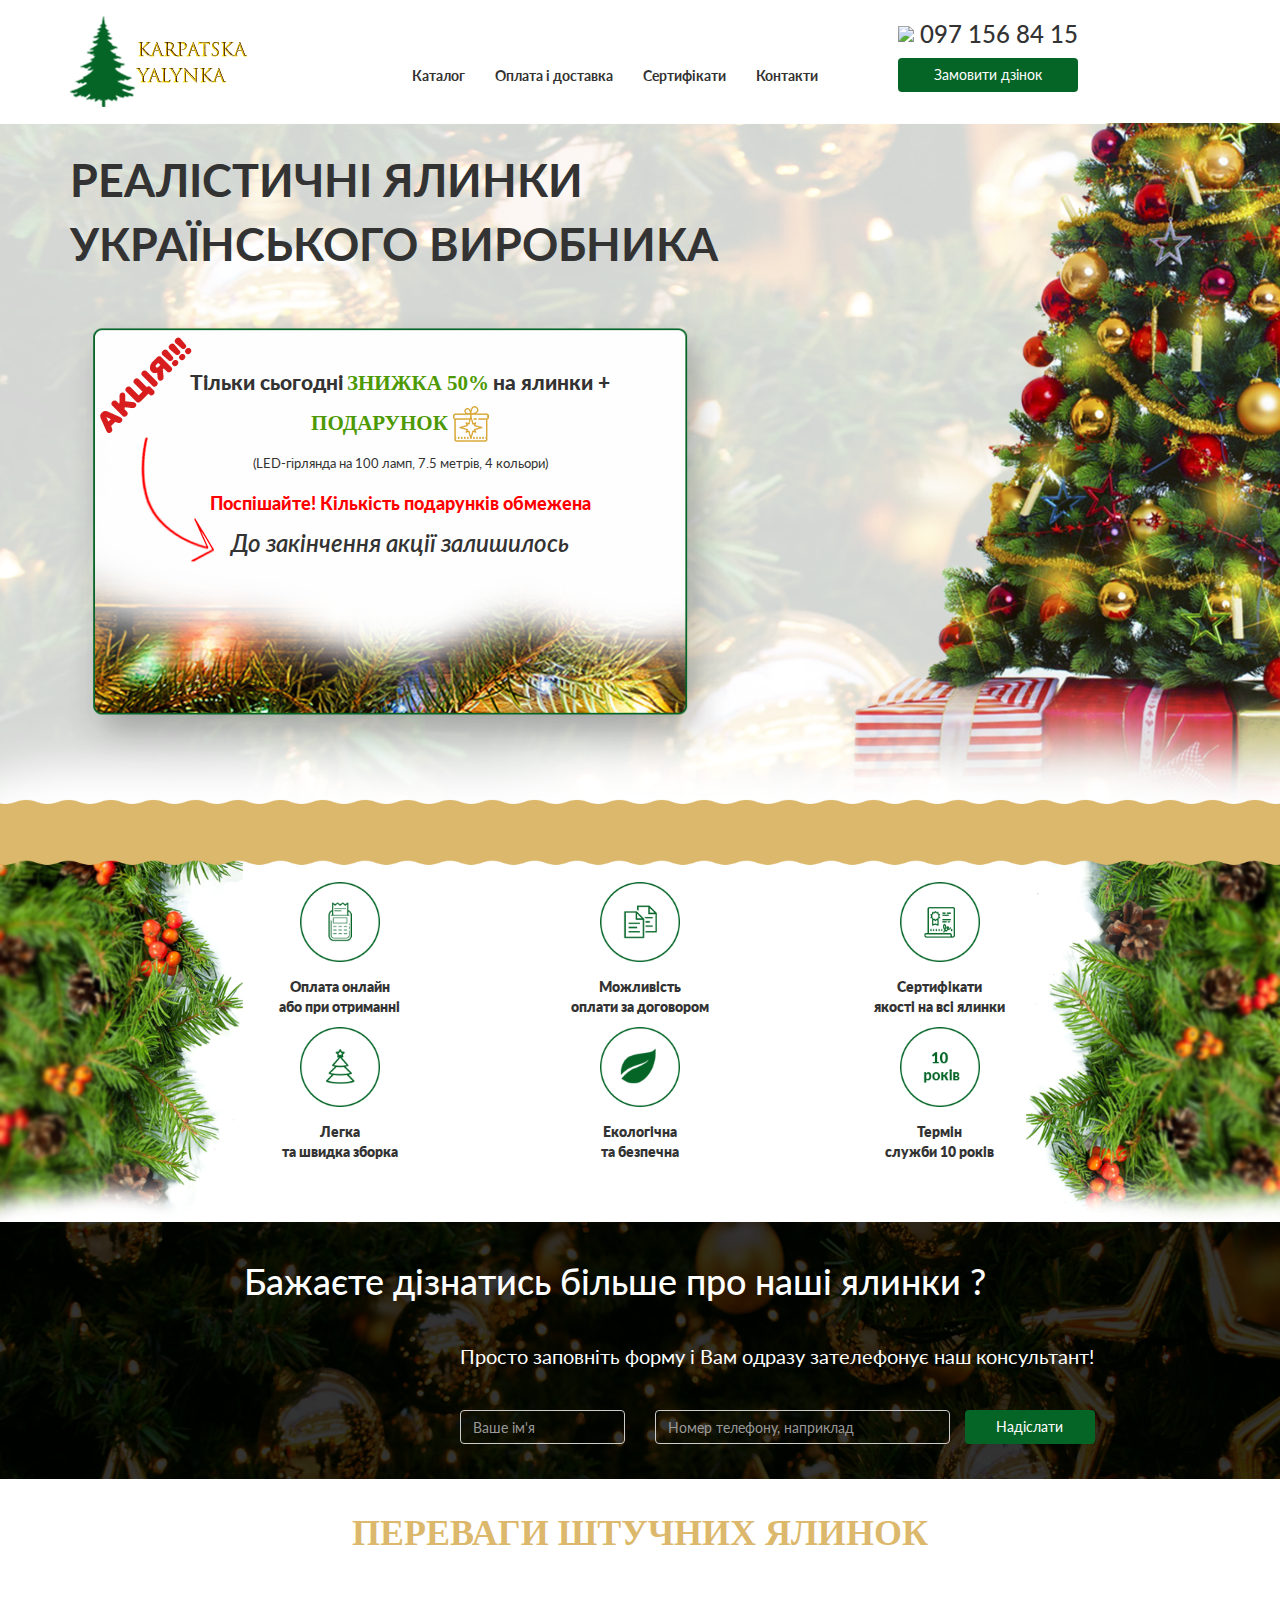
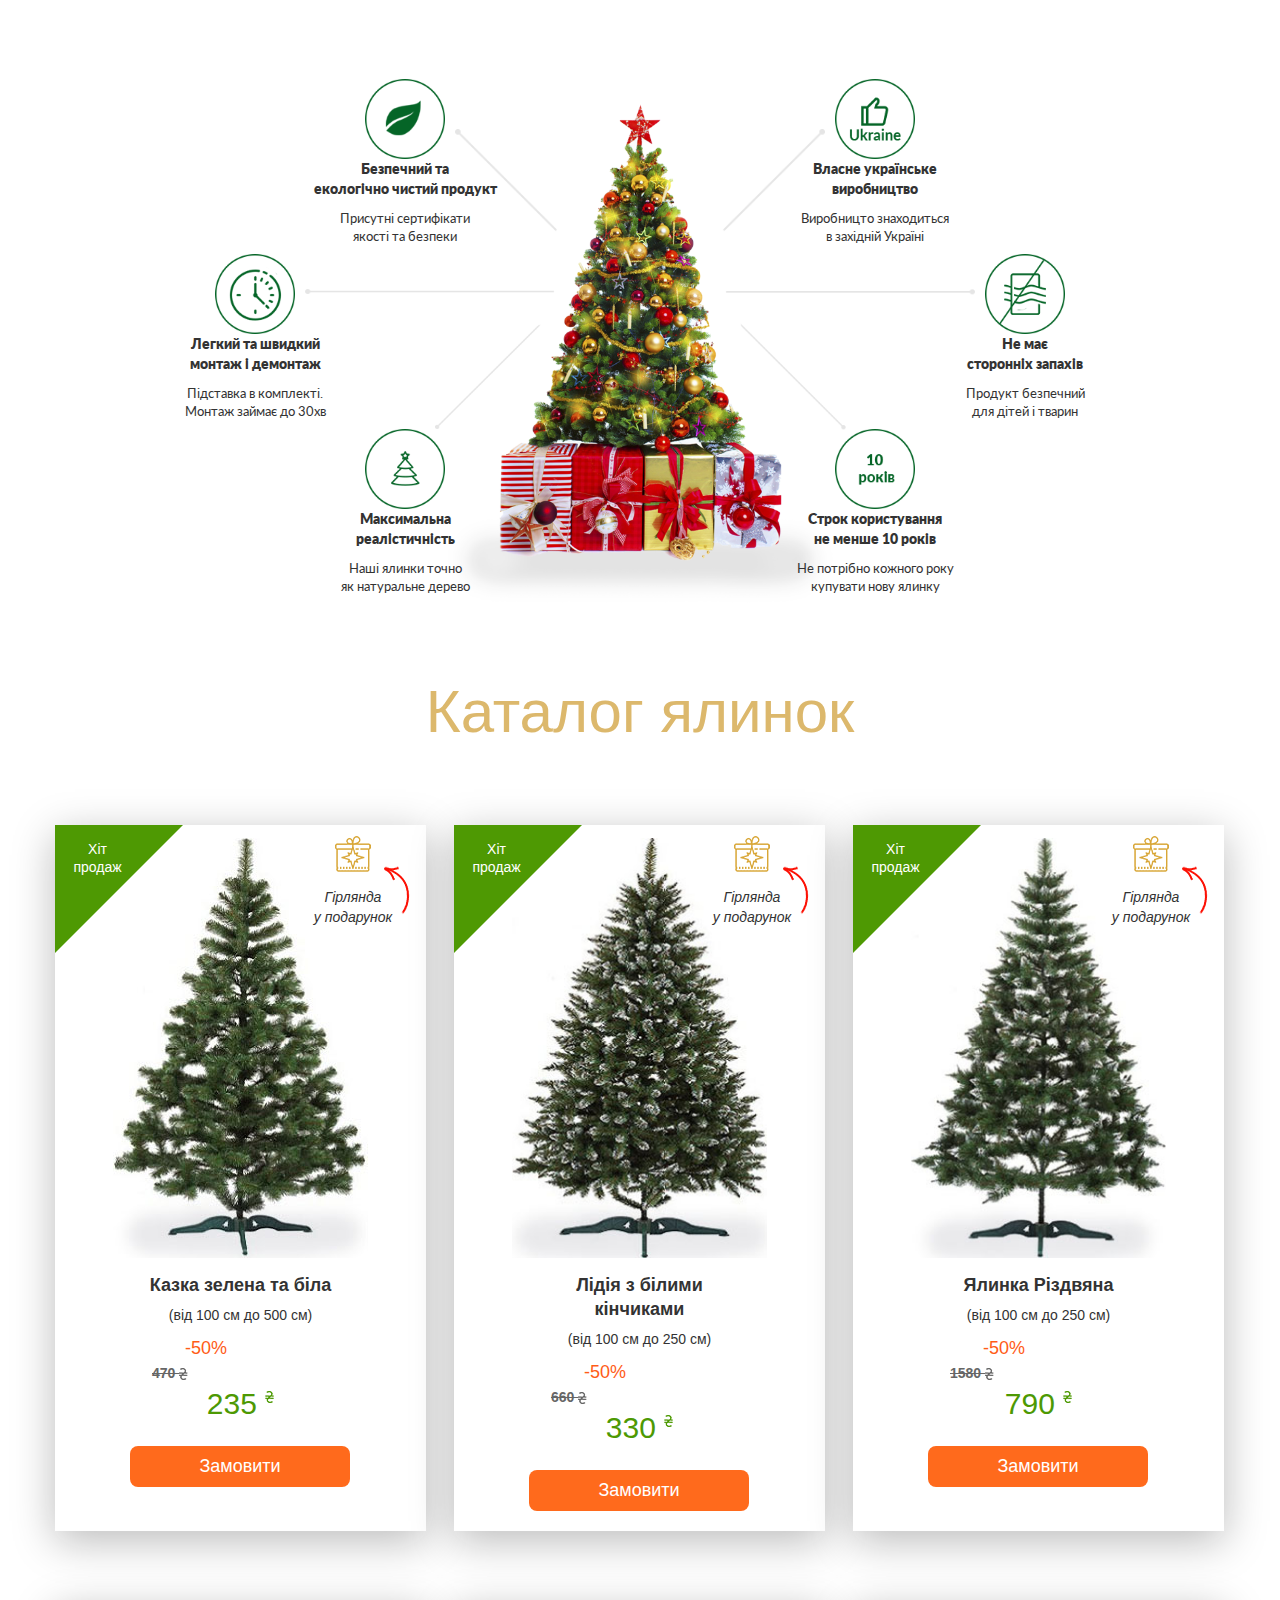
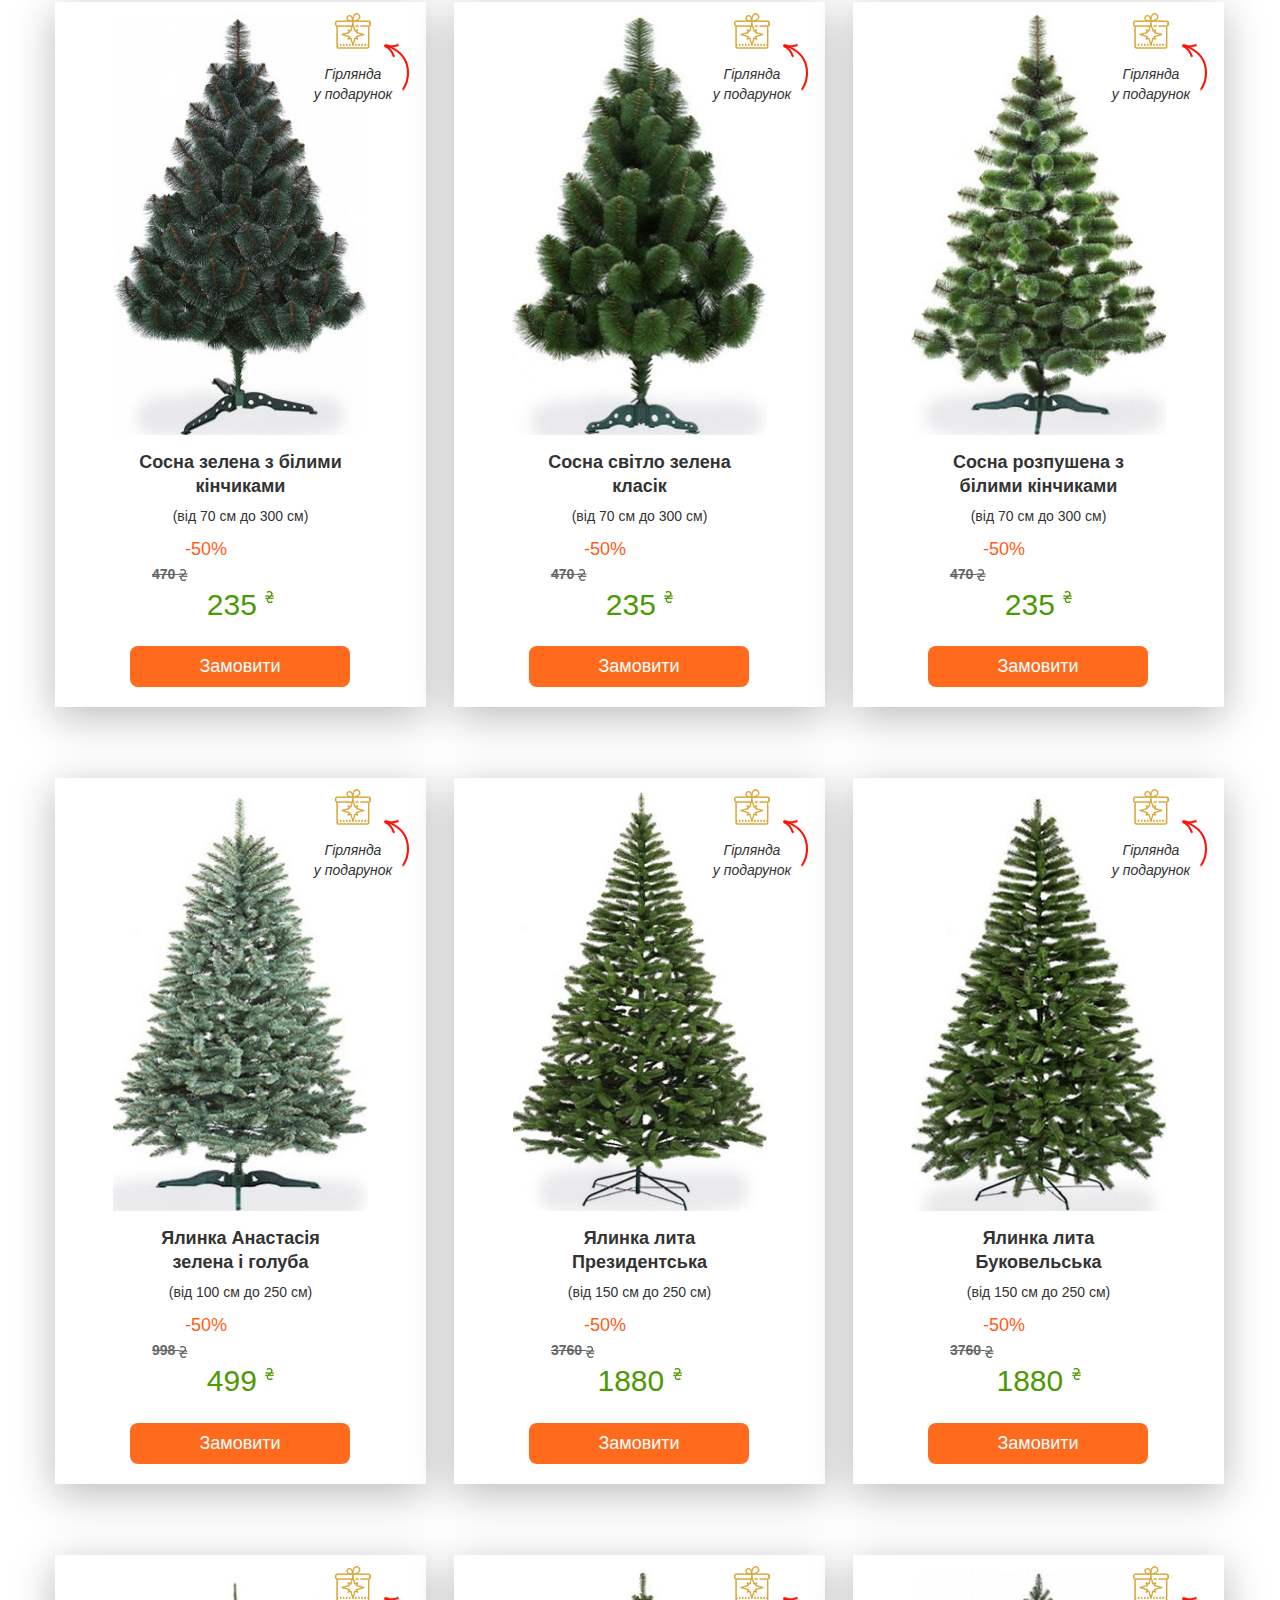
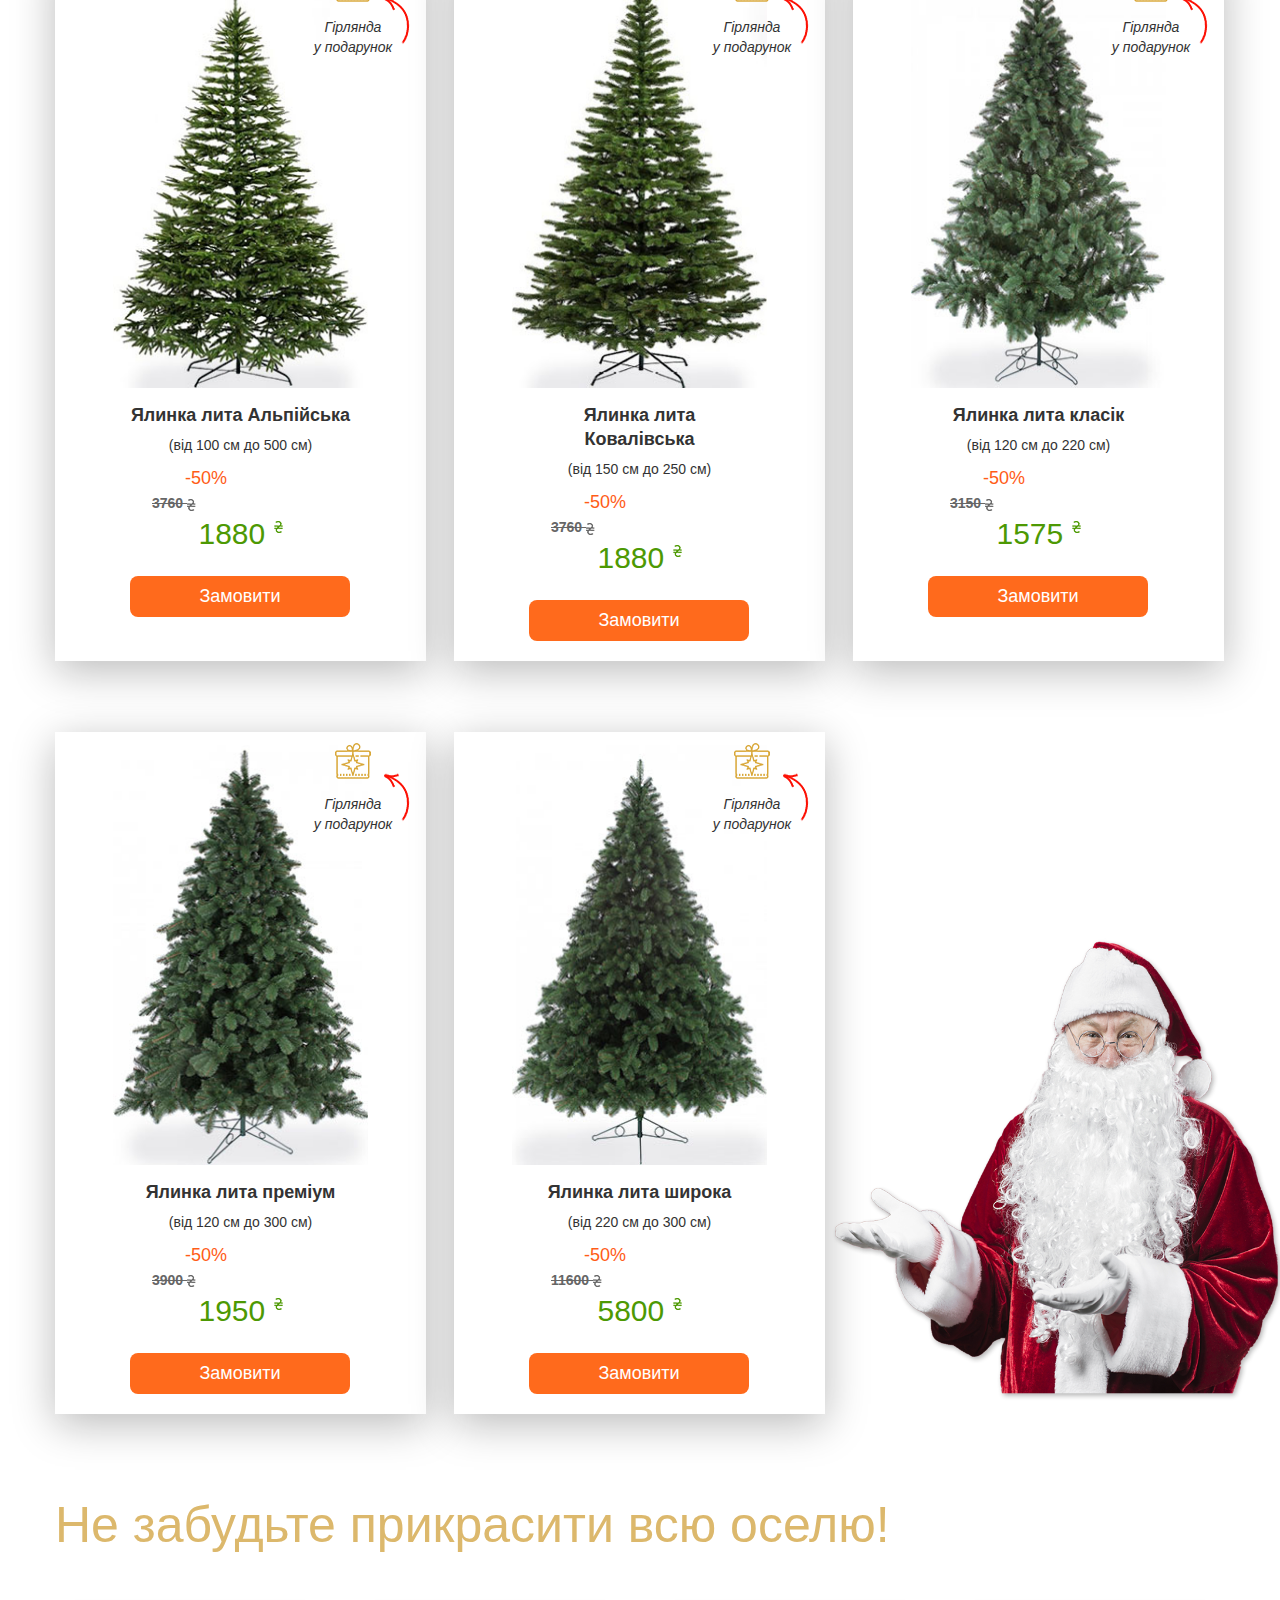
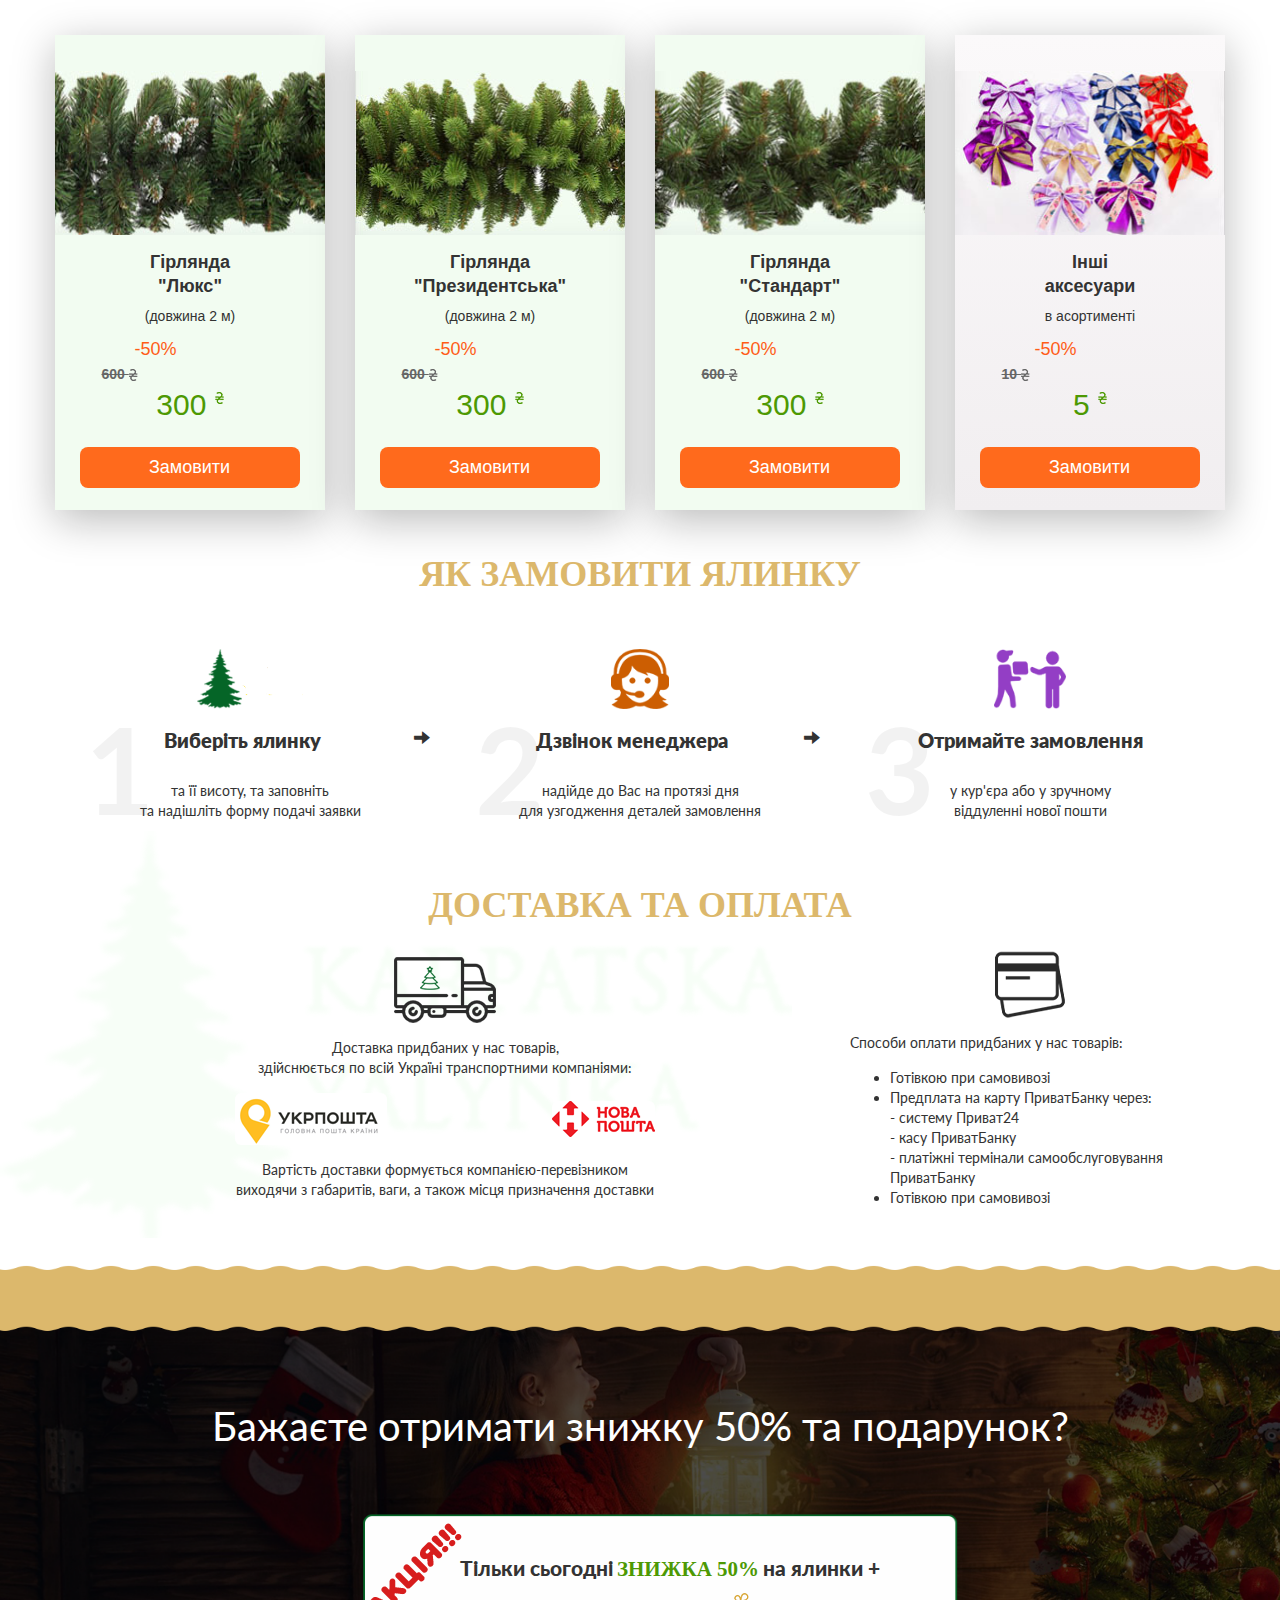
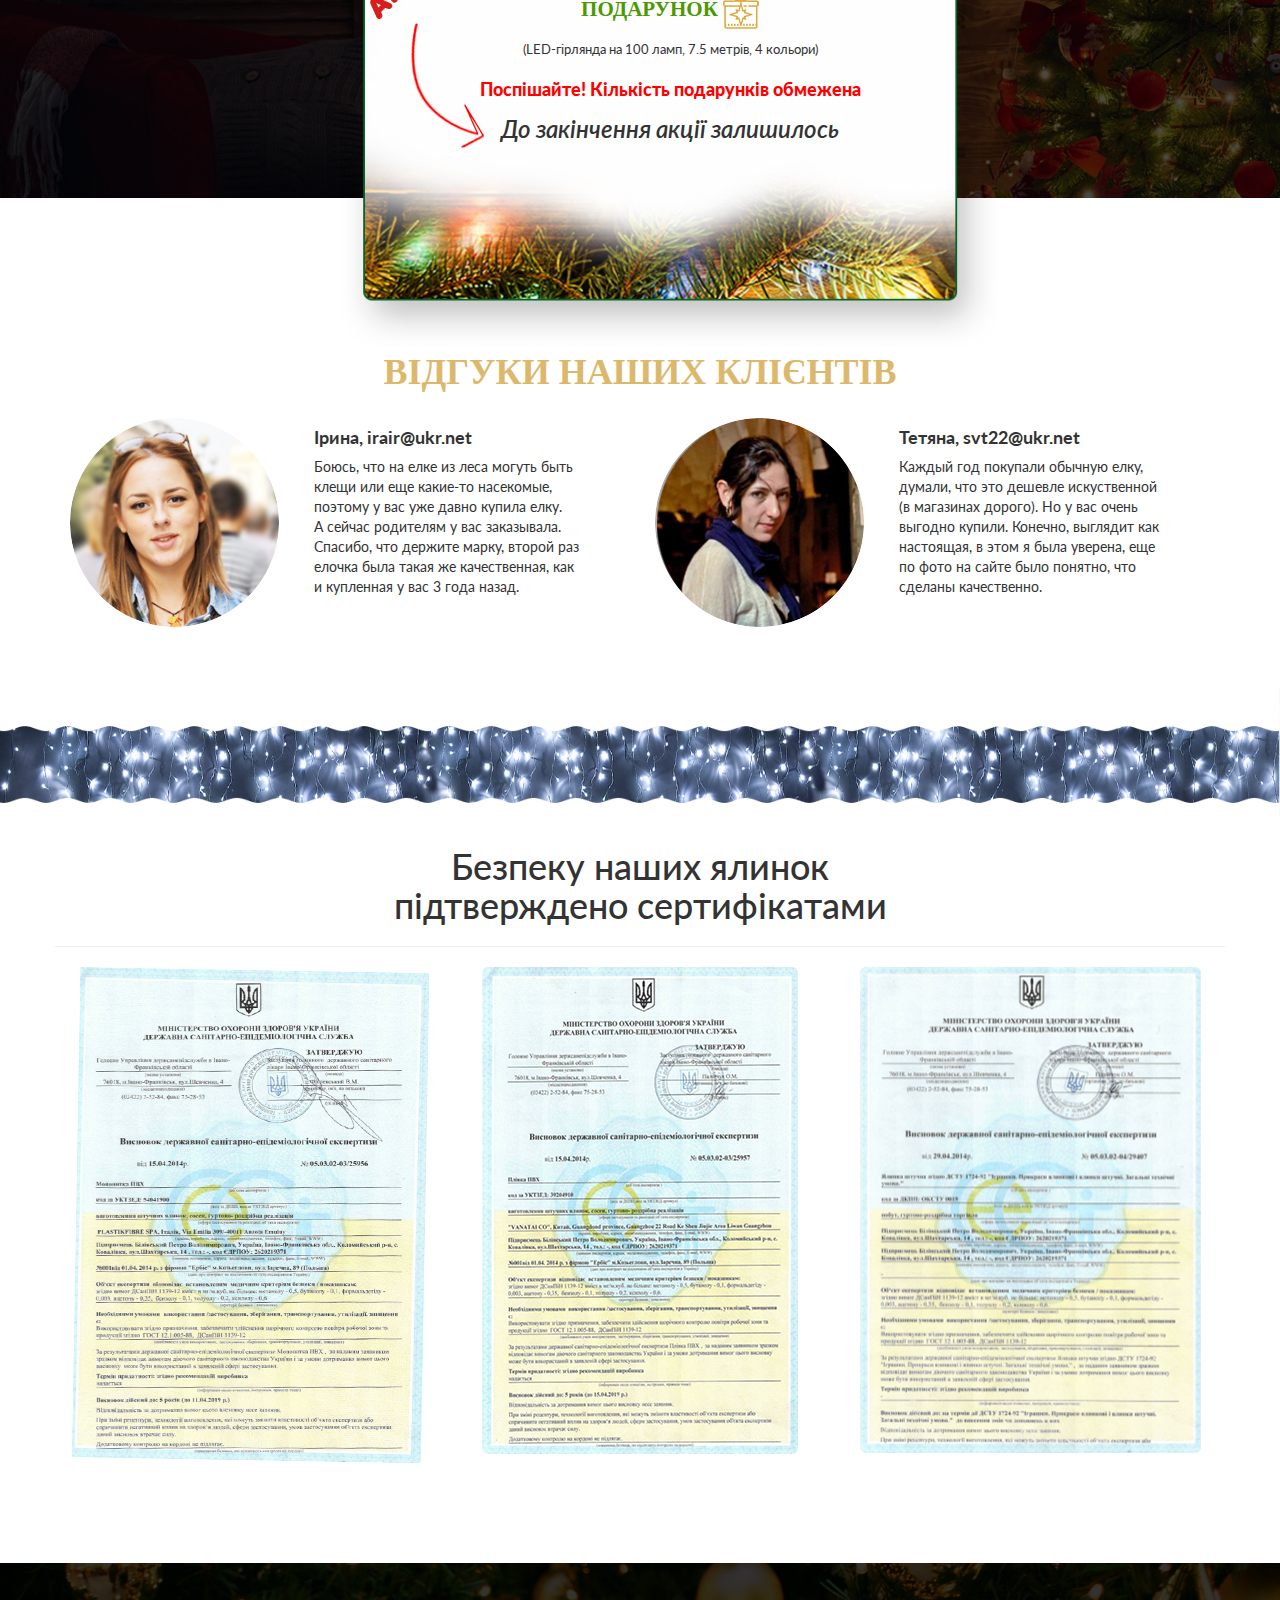
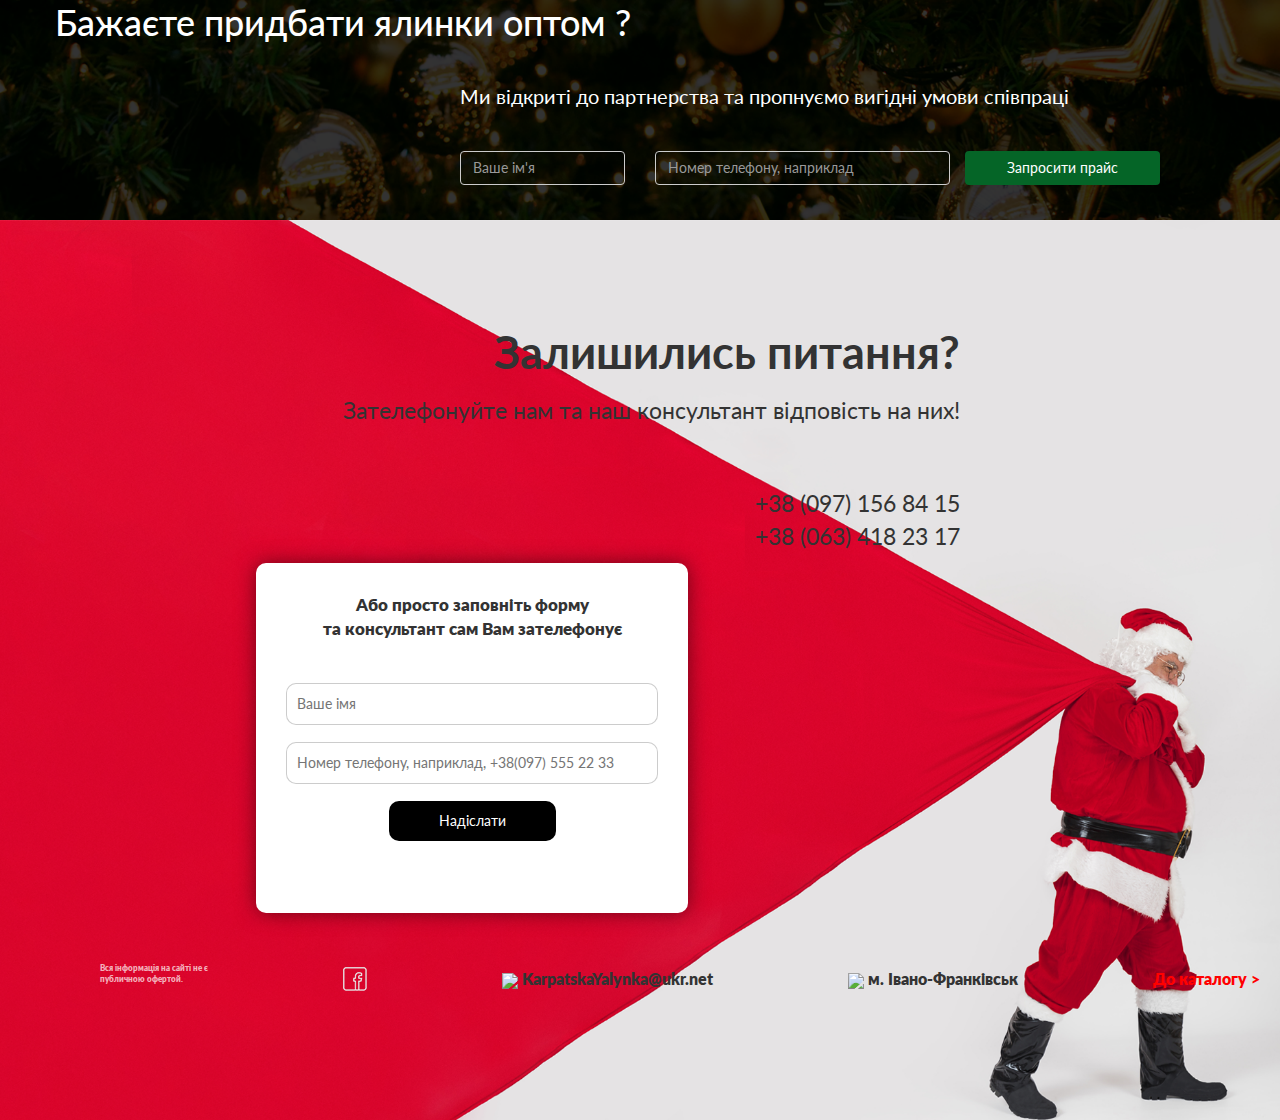
==== commit 81e9e32e: "zoom added" ====
--- a/index.html
+++ b/index.html
@@ -299,16 +299,12 @@
         </div>
     </section>
 
-    <!-- <div id="overlay" onclick="off()">
-
-        <img src="" alt="">
-
+    <div id="zoom_overlay" onclick="off()">
 
 
     </div>
 
 
-    <button onclick="on()">Turn on overlay effect</button> -->
 
     <!-- CATALOG SECTION -->
     <section class="catalog">
@@ -377,9 +373,9 @@
                             </div>
                             <div class="catalog__order-image">
                                 <img src="images/catalog/form-photo1.jpg" width="139" height="123" alt="Фото1">
-                                <div class="catalog__order-prewiew">
+                                <div class="catalog__order-prewiew" onclick="open_zoom_photo(1);">
                                     <img src="images/catalog/form-photo2.jpg" width="139" height="123" alt="Фото2">
-                                    <button type="button" onclick="open_zoom_photo();">
+                                    <button type="button">
                                         <img src="images/catalog/zoom.png" width="26" height="26" alt="Збільшити">
                                     </button>
                                 </div>
@@ -444,7 +440,7 @@
                             </div>
                             <div class="catalog__order-image">
                                 <img src="images/catalog/2 snall.png" width="139" height="123" alt="Фото1">
-                                <div class="catalog__order-prewiew">
+                                <div class="catalog__order-prewiew" onclick="open_zoom_photo(2);">
                                     <img src="images/catalog/2 main small.png" width="139" height="123" alt="Фото2">
                                     <button type="button">
                                         <img src="images/catalog/zoom.png" width="26" height="26" alt="Збільшити">
@@ -511,7 +507,7 @@
                             </div>
                             <div class="catalog__order-image">
                                 <img src="images/catalog/3 zoom small.png" width="139" height="123" alt="Фото1">
-                                <div class="catalog__order-prewiew">
+                                <div class="catalog__order-prewiew" onclick="open_zoom_photo(3);">
                                     <img src="images/catalog/3 main small.png" width="139" height="123" alt="Фото2">
                                     <button type="button">
                                         <img src="images/catalog/zoom.png" width="26" height="26" alt="Збільшити">
@@ -580,7 +576,7 @@
                             </div>
                             <div class="catalog__order-image">
                                 <img src="images/catalog/4 zoom small.png" width="139" height="123" alt="Фото1">
-                                <div class="catalog__order-prewiew">
+                                <div class="catalog__order-prewiew" onclick="open_zoom_photo(4);">
                                     <img src="images/catalog/main 4 small.png" width="139" height="123" alt="Фото2">
                                     <button type="button">
                                         <img src="images/catalog/zoom.png" width="26" height="26" alt="Збільшити">
@@ -649,7 +645,7 @@
                             </div>
                             <div class="catalog__order-image">
                                 <img src="images/catalog/5 zoom small.png" width="139" height="123" alt="Фото1">
-                                <div class="catalog__order-prewiew">
+                                <div class="catalog__order-prewiew" onclick="open_zoom_photo(5);">
                                     <img src="images/catalog/photo 5 small.png" width="139" height="123" alt="Фото2">
                                     <button type="button">
                                         <img src="images/catalog/zoom.png" width="26" height="26" alt="Збільшити">
@@ -718,7 +714,7 @@
                             </div>
                             <div class="catalog__order-image">
                                 <img src="images/catalog/6 zoom small.png" width="139" height="123" alt="Фото1">
-                                <div class="catalog__order-prewiew">
+                                <div class="catalog__order-prewiew" onclick="open_zoom_photo(6);">
                                     <img src="images/catalog/photo 6 main small.png" width="139" height="123" alt="Фото2">
                                     <button type="button">
                                         <img src="images/catalog/zoom.png" width="26" height="26" alt="Збільшити">
@@ -785,7 +781,7 @@
                             </div>
                             <div class="catalog__order-image">
                                 <img src="images/catalog/7 zoom small.png" width="139" height="123" alt="Фото1">
-                                <div class="catalog__order-prewiew">
+                                <div class="catalog__order-prewiew" onclick="open_zoom_photo(7);">
                                     <img src="images/catalog/photo 7 main small.png" width="139" height="123" alt="Фото2">
                                     <button type="button">
                                         <img src="images/catalog/zoom.png" width="26" height="26" alt="Збільшити">
@@ -850,7 +846,7 @@
                             </div>
                             <div class="catalog__order-image">
                                 <img src="images/catalog/form-photo1.jpg" width="139" height="123" alt="Фото1">
-                                <div class="catalog__order-prewiew">
+                                <div class="catalog__order-prewiew" onclick="open_zoom_photo(8);">
                                     <img src="images/catalog/form-photo2.jpg" width="139" height="123" alt="Фото2">
                                     <button type="button">
                                         <img src="images/catalog/zoom.png" width="26" height="26" alt="Збільшити">
@@ -915,7 +911,7 @@
                             </div>
                             <div class="catalog__order-image">
                                 <img src="images/catalog/9 zoom small.png" width="139" height="123" alt="Фото1">
-                                <div class="catalog__order-prewiew">
+                                <div class="catalog__order-prewiew" onclick="open_zoom_photo(9);">
                                     <img src="images/catalog/main 9 zoom small.png" width="139" height="123" alt="Фото2">
                                     <button type="button">
                                         <img src="images/catalog/zoom.png" width="26" height="26" alt="Збільшити">
@@ -985,7 +981,7 @@
                             </div>
                             <div class="catalog__order-image">
                                 <img src="images/catalog/10 zoom small.png" width="139" height="123" alt="Фото1">
-                                <div class="catalog__order-prewiew">
+                                <div class="catalog__order-prewiew" onclick="open_zoom_photo(10);">
                                     <img src="images/catalog/main 10 small.png" width="139" height="123" alt="Фото2">
                                     <button type="button">
                                         <img src="images/catalog/zoom.png" width="26" height="26" alt="Збільшити">
@@ -1050,7 +1046,7 @@
                             </div>
                             <div class="catalog__order-image">
                                 <img src="images/catalog/11 zoom small.png" width="139" height="123" alt="Фото1">
-                                <div class="catalog__order-prewiew">
+                                <div class="catalog__order-prewiew" onclick="open_zoom_photo(11);">
                                     <img src="images/catalog/main 11 small.png" width="139" height="123" alt="Фото2">
                                     <button type="button">
                                         <img src="images/catalog/zoom.png" width="26" height="26" alt="Збільшити">
@@ -1115,7 +1111,7 @@
                             </div>
                             <div class="catalog__order-image">
                                 <img src="images/catalog/photo 12 zoom small.png" width="139" height="123" alt="Фото1">
-                                <div class="catalog__order-prewiew">
+                                <div class="catalog__order-prewiew" onclick="open_zoom_photo(12);">
                                     <img src="images/catalog/form-photo2.jpg" width="139" height="123" alt="Фото2">
                                     <button type="button">
                                         <img src="images/catalog/zoom.png" width="26" height="26" alt="Збільшити">
@@ -1182,7 +1178,7 @@
                             </div>
                             <div class="catalog__order-image">
                                 <img src="images/catalog/photo 13 zoom small 2.png" width="139" height="123" alt="Фото1">
-                                <div class="catalog__order-prewiew">
+                                <div class="catalog__order-prewiew" onclick="open_zoom_photo(13);">
                                     <img src="images/catalog/form-photo2.jpg" width="139" height="123" alt="Фото2">
                                     <button type="button">
                                         <img src="images/catalog/zoom.png" width="26" height="26" alt="Збільшити">
@@ -1245,7 +1241,7 @@
                             </div>
                             <div class="catalog__order-image">
                                 <img src="images/catalog/photo 14 zoom small.png" width="139" height="123" alt="Фото1">
-                                <div class="catalog__order-prewiew">
+                                <div class="catalog__order-prewiew" onclick="open_zoom_photo(14);">
                                     <img src="images/catalog/form-photo2.jpg" width="139" height="123" alt="Фото2">
                                     <button type="button">
                                         <img src="images/catalog/zoom.png" width="26" height="26" alt="Збільшити">
@@ -1271,11 +1267,11 @@
                         <img class="catalog__image catalog__image--jewelry" src="images/catalog/jewelry1.jpg" width="270"
                             height="164" alt="Гірлянда">
                         <h3 class="catalog__description-title">
-                            Гірлянда "Люкс"
+                            Гірлянда <br> "Люкс"
                         </h3>
                         <div class="catalog__description">
                             <p class="catalog__tre-size">
-                                (довжина 2 м, діаметр 260 мм)
+                                (довжина 2 м)
                             </p>
                             <span class="catalog__discount">-50%</span>
                             <span class="catalog__old-price">
@@ -1296,7 +1292,7 @@
                                 Гірлянда "Президентська"
                             </h3>
                             <p class="catalog__tre-size">
-                                (довжина 2 м, діаметр 260 мм)
+                                (довжина 2 м)
                             </p>
                             <span class="catalog__discount">-50%</span>
                             <span class="catalog__old-price">
@@ -1314,10 +1310,10 @@
                             height="164" alt="Гірлянда">
                         <div class="catalog__description">
                             <h3 class="catalog__description-title">
-                                Гірлянда "Стандарт"
+                                Гірлянда <br> "Стандарт"
                             </h3>
                             <p class="catalog__tre-size">
-                                (довжина 2 м, діаметр 200 мм)
+                                (довжина 2 м)
                             </p>
                             <span class="catalog__discount">-50%</span>
                             <span class="catalog__old-price">
@@ -1335,7 +1331,7 @@
                             height="164" alt="Гірлянда">
                         <div class="catalog__description">
                             <h3 class="catalog__description-title">
-                                Інші аксесуари
+                                Інші <br> аксесуари
                             </h3>
                             <p class="catalog__tre-size">
                                 в асортименті
@@ -1542,13 +1538,13 @@
                 </h1>
                 <hr />
                 <div class="col-md-4 text-center">
-                    <img src="images/certificates/1.png" class="img-rounded" alt="" />
+                    <img src="images/certificates/1.png" class="img-rounded" alt="" onclick="open_zoom_photo('cert_1');" />
                 </div>
                 <div class="col-md-4 text-center">
-                    <img src="images/certificates/2.png" class="img-rounded" alt="" />
+                    <img src="images/certificates/2.png" class="img-rounded" alt="" onclick="open_zoom_photo('cert_2');" />
                 </div>
                 <div class="col-md-4 text-center">
-                    <img src="images/certificates/3.png" class="img-rounded" alt="" />
+                    <img src="images/certificates/3.png" class="img-rounded" alt="" onclick="open_zoom_photo('cert_3');" />
                 </div>
             </div>
         </div>
--- a/main.css
+++ b/main.css
@@ -1334,7 +1334,7 @@
 
 /* ZOOM PHOTO BLOCK */
 
-#overlay {
+#zoom_overlay {
     position: fixed;
     display: none;
     width: 100%;
@@ -1343,7 +1343,19 @@
     left: 0;
     right: 0;
     bottom: 0;
-    background-color: rgba(0,0,0,0.5);
-    z-index: 2;
+    background-color: rgba(250,250,250,0.99);
+    z-index: 999;
     cursor: pointer;
+}
+
+#zoom_overlay img {
+      position: absolute;
+    top: 0;
+    bottom: 0;
+    left: 0;
+    right: 0;
+    max-width: 100%;
+    max-height: 100%;
+    margin: auto;
+    overflow: auto;
 }